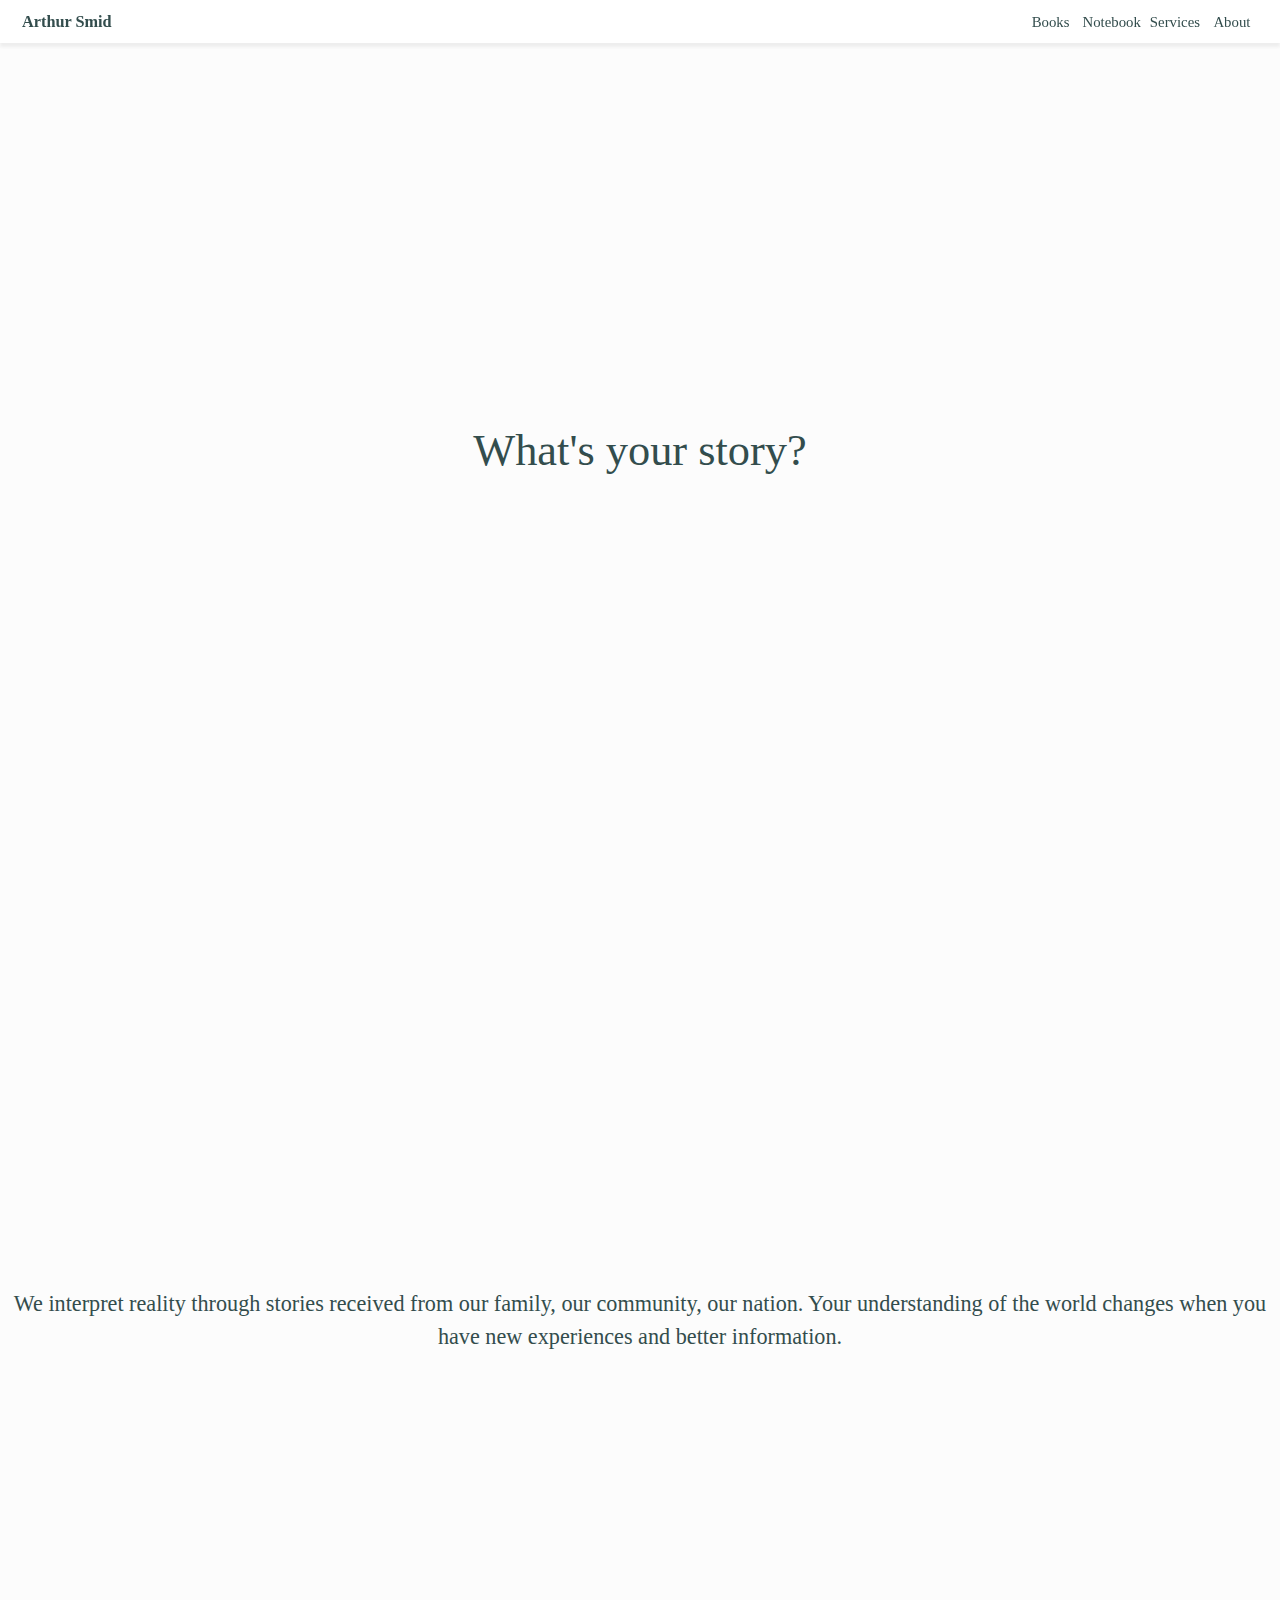
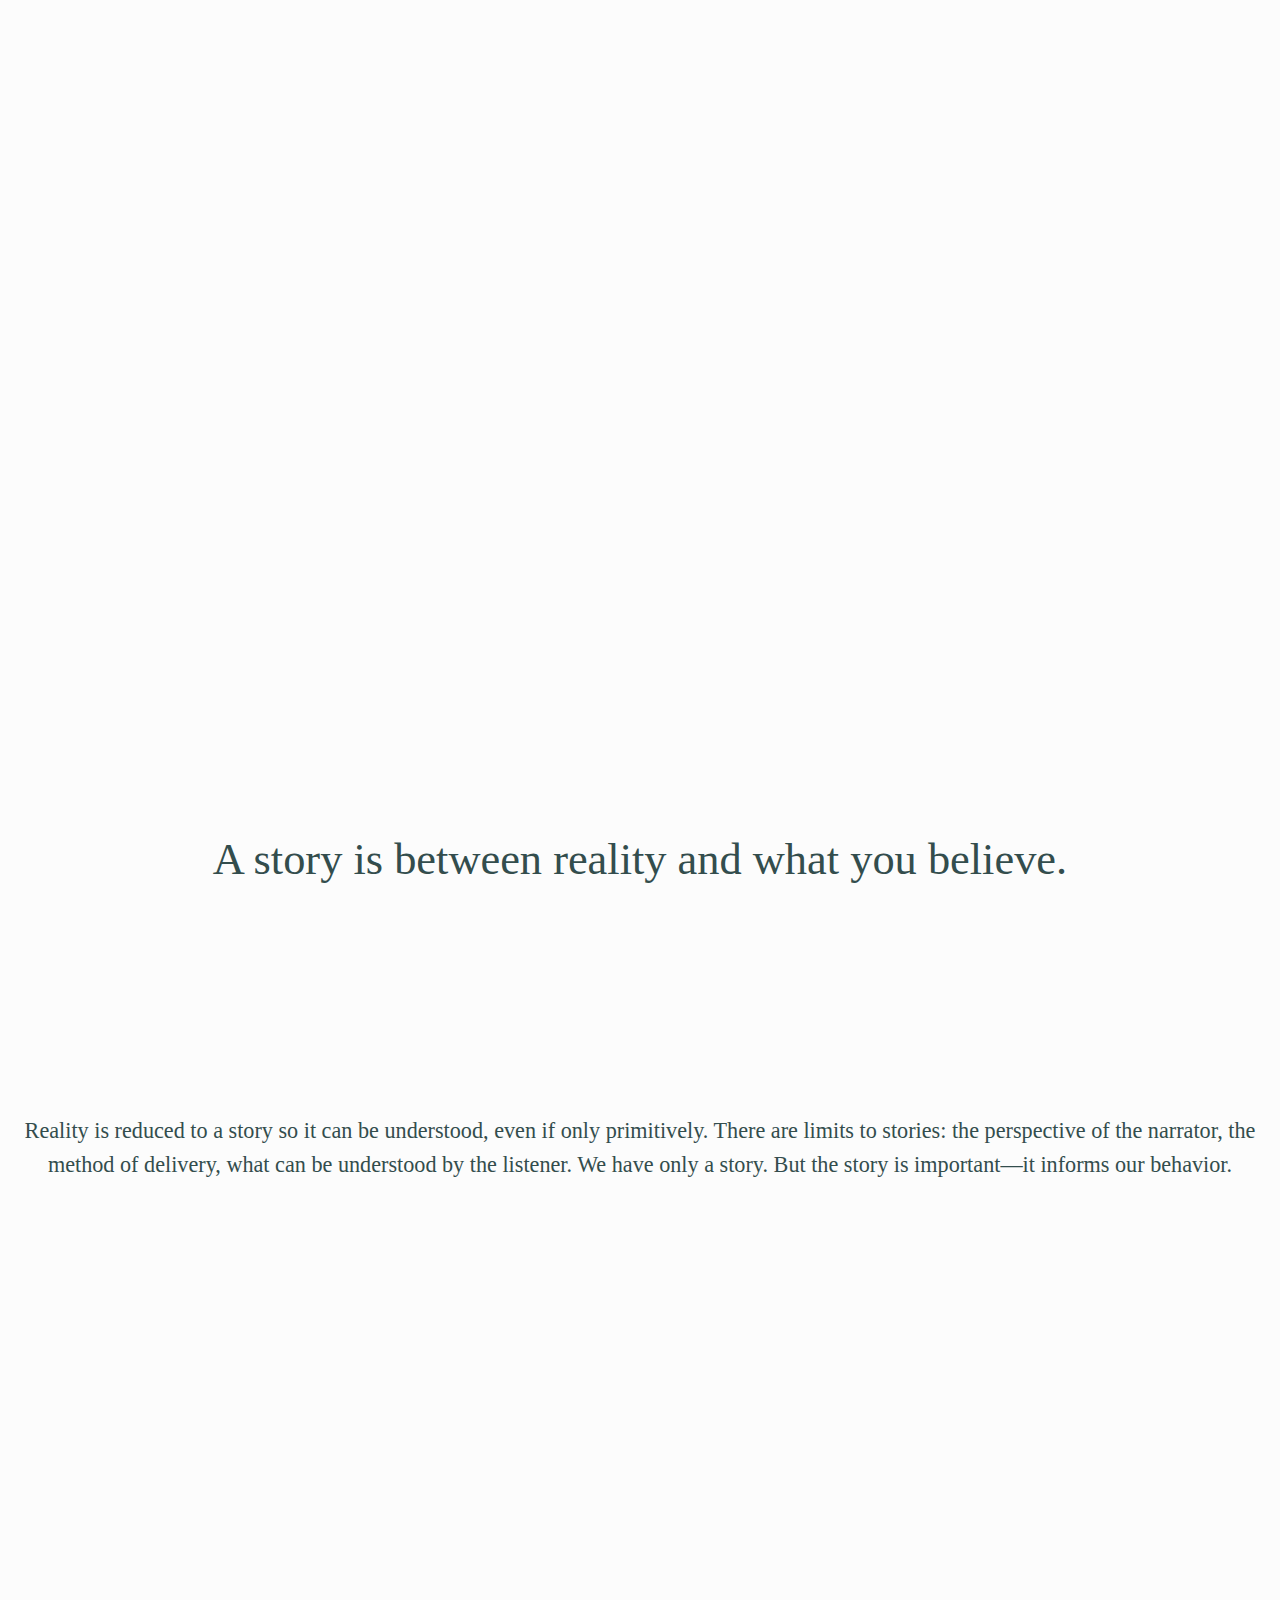
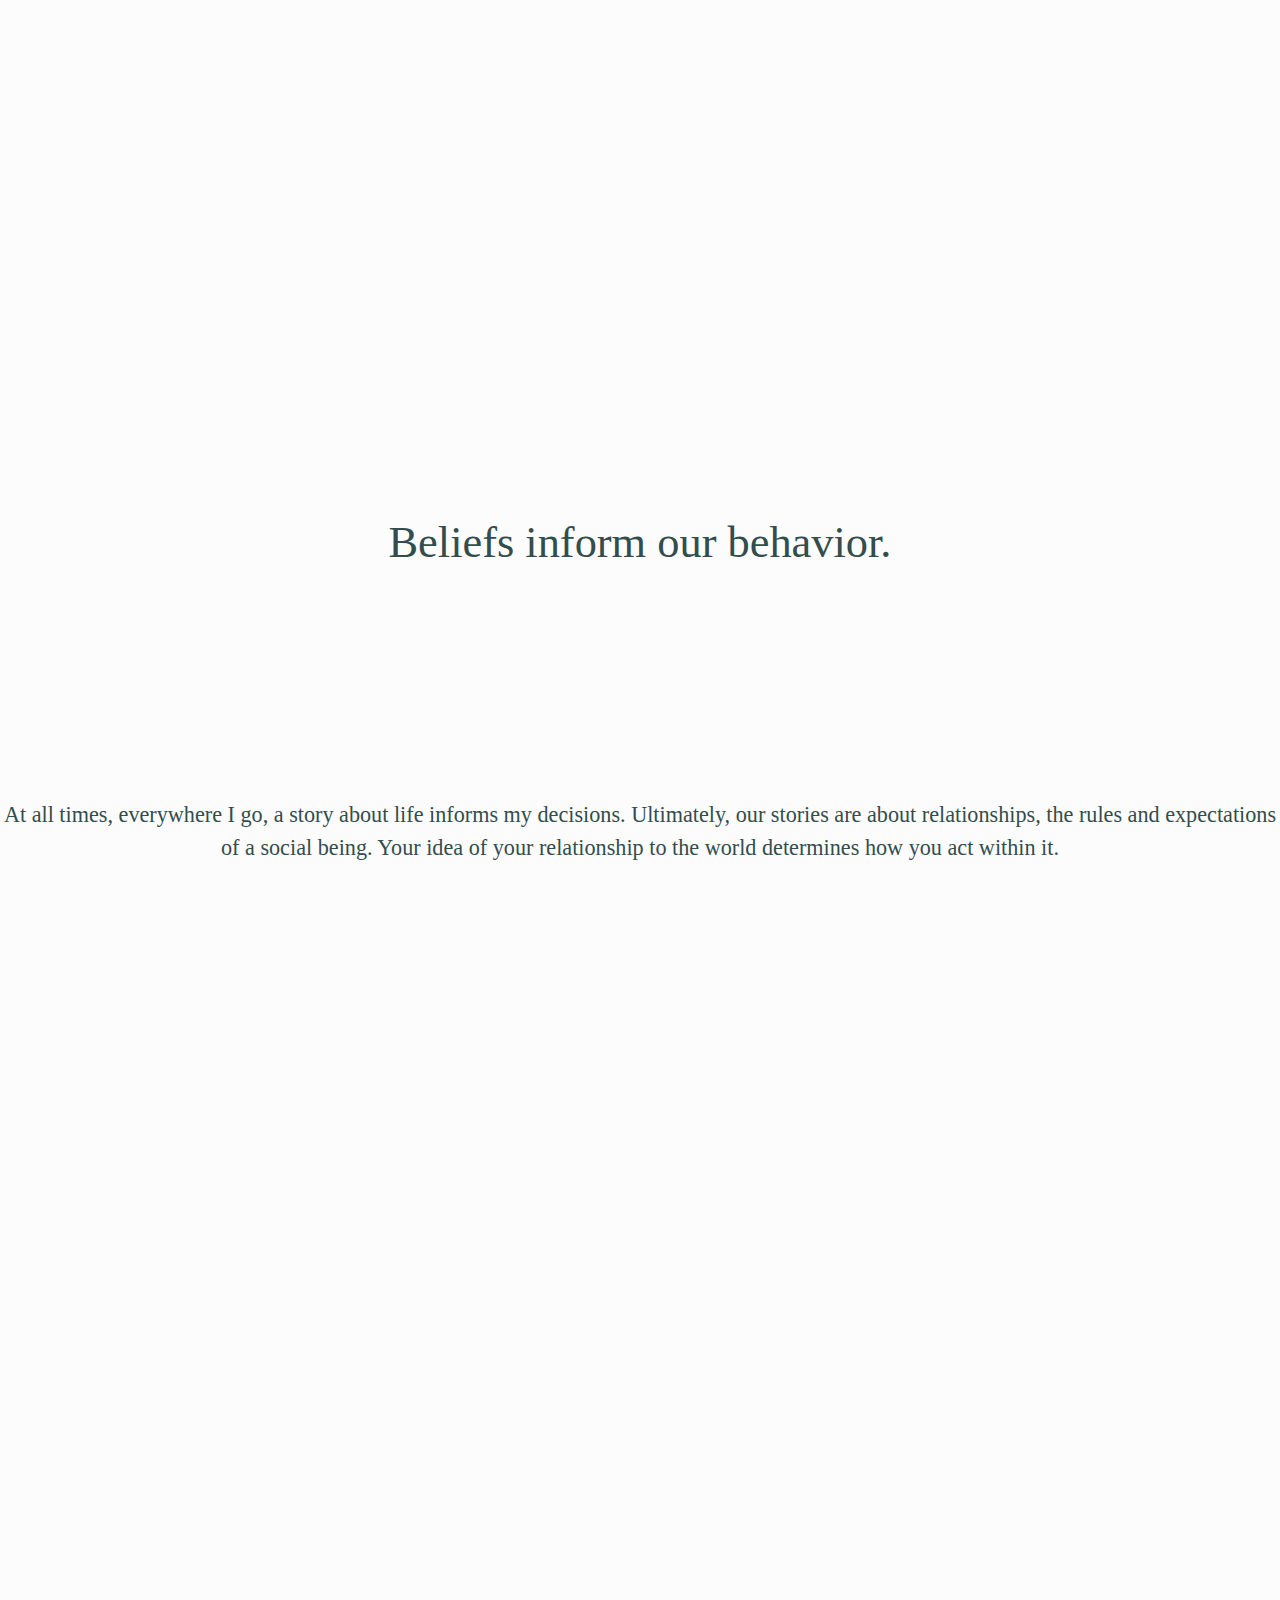
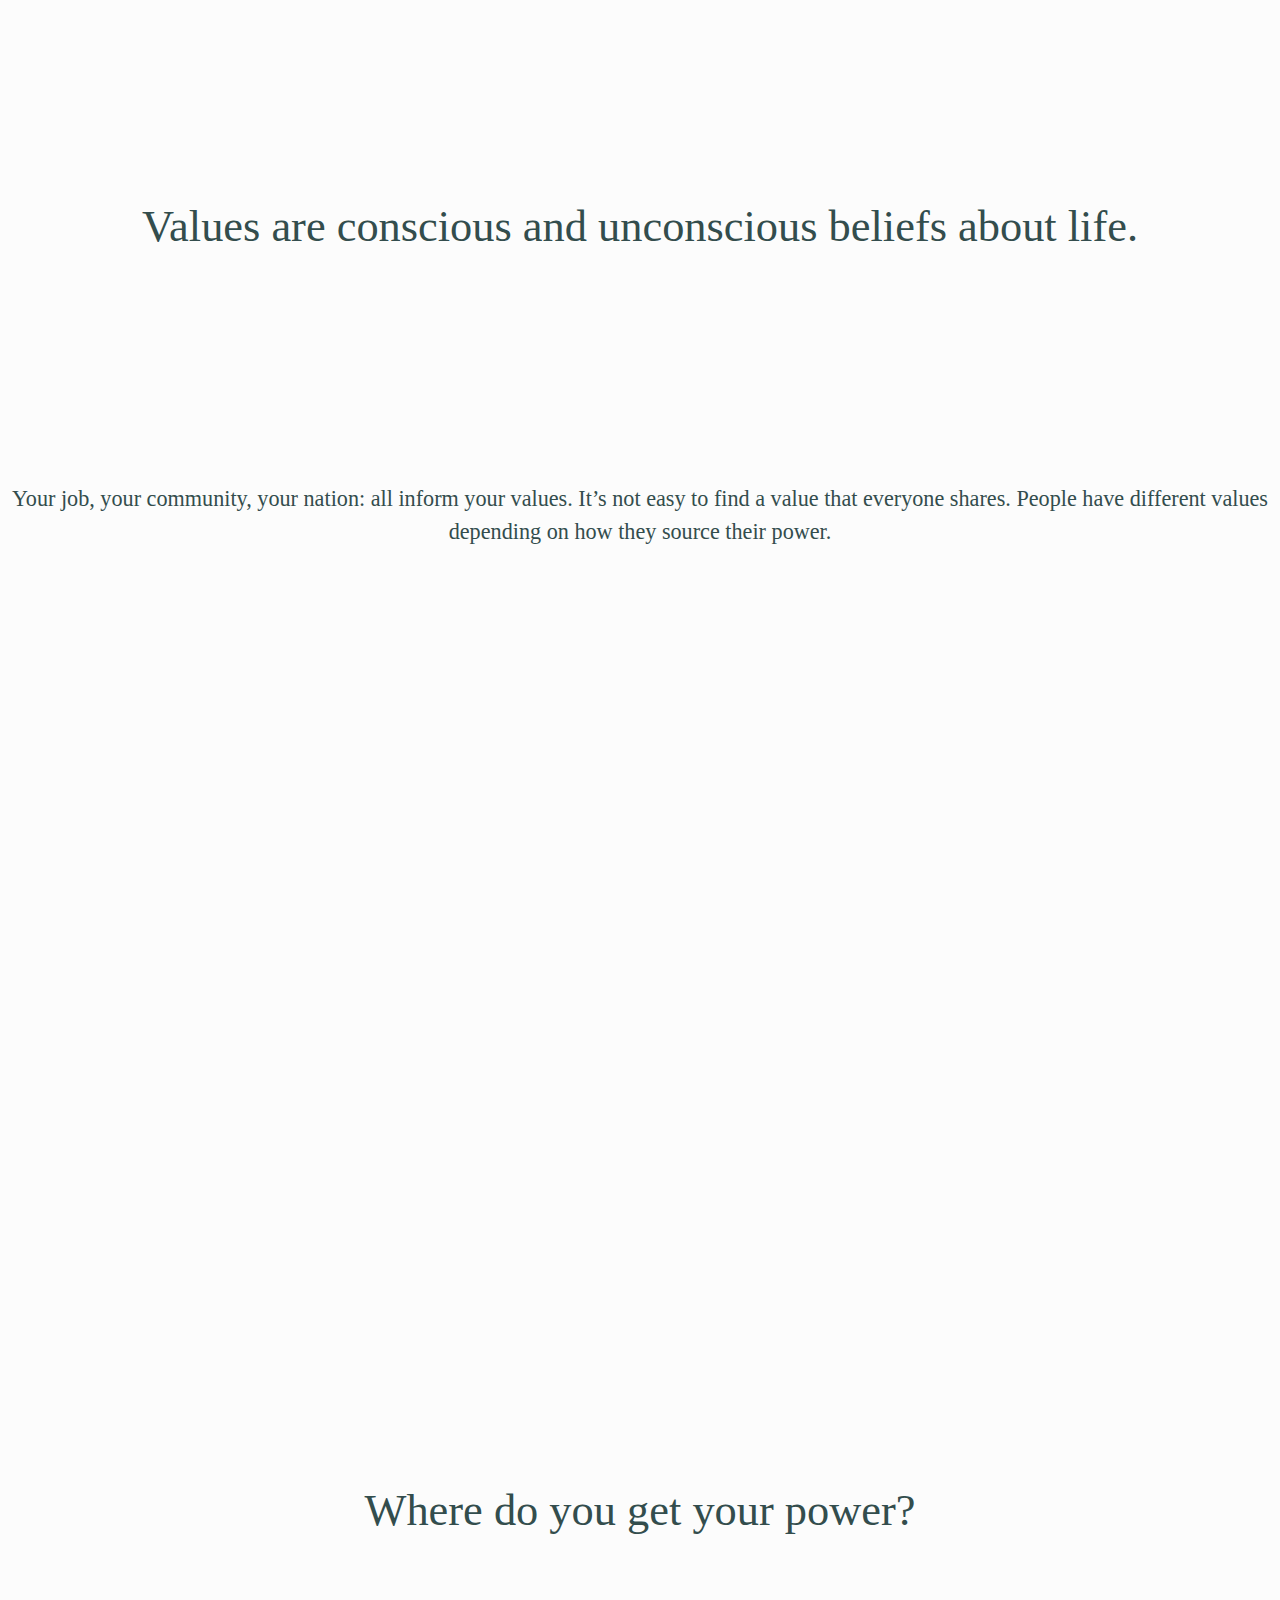
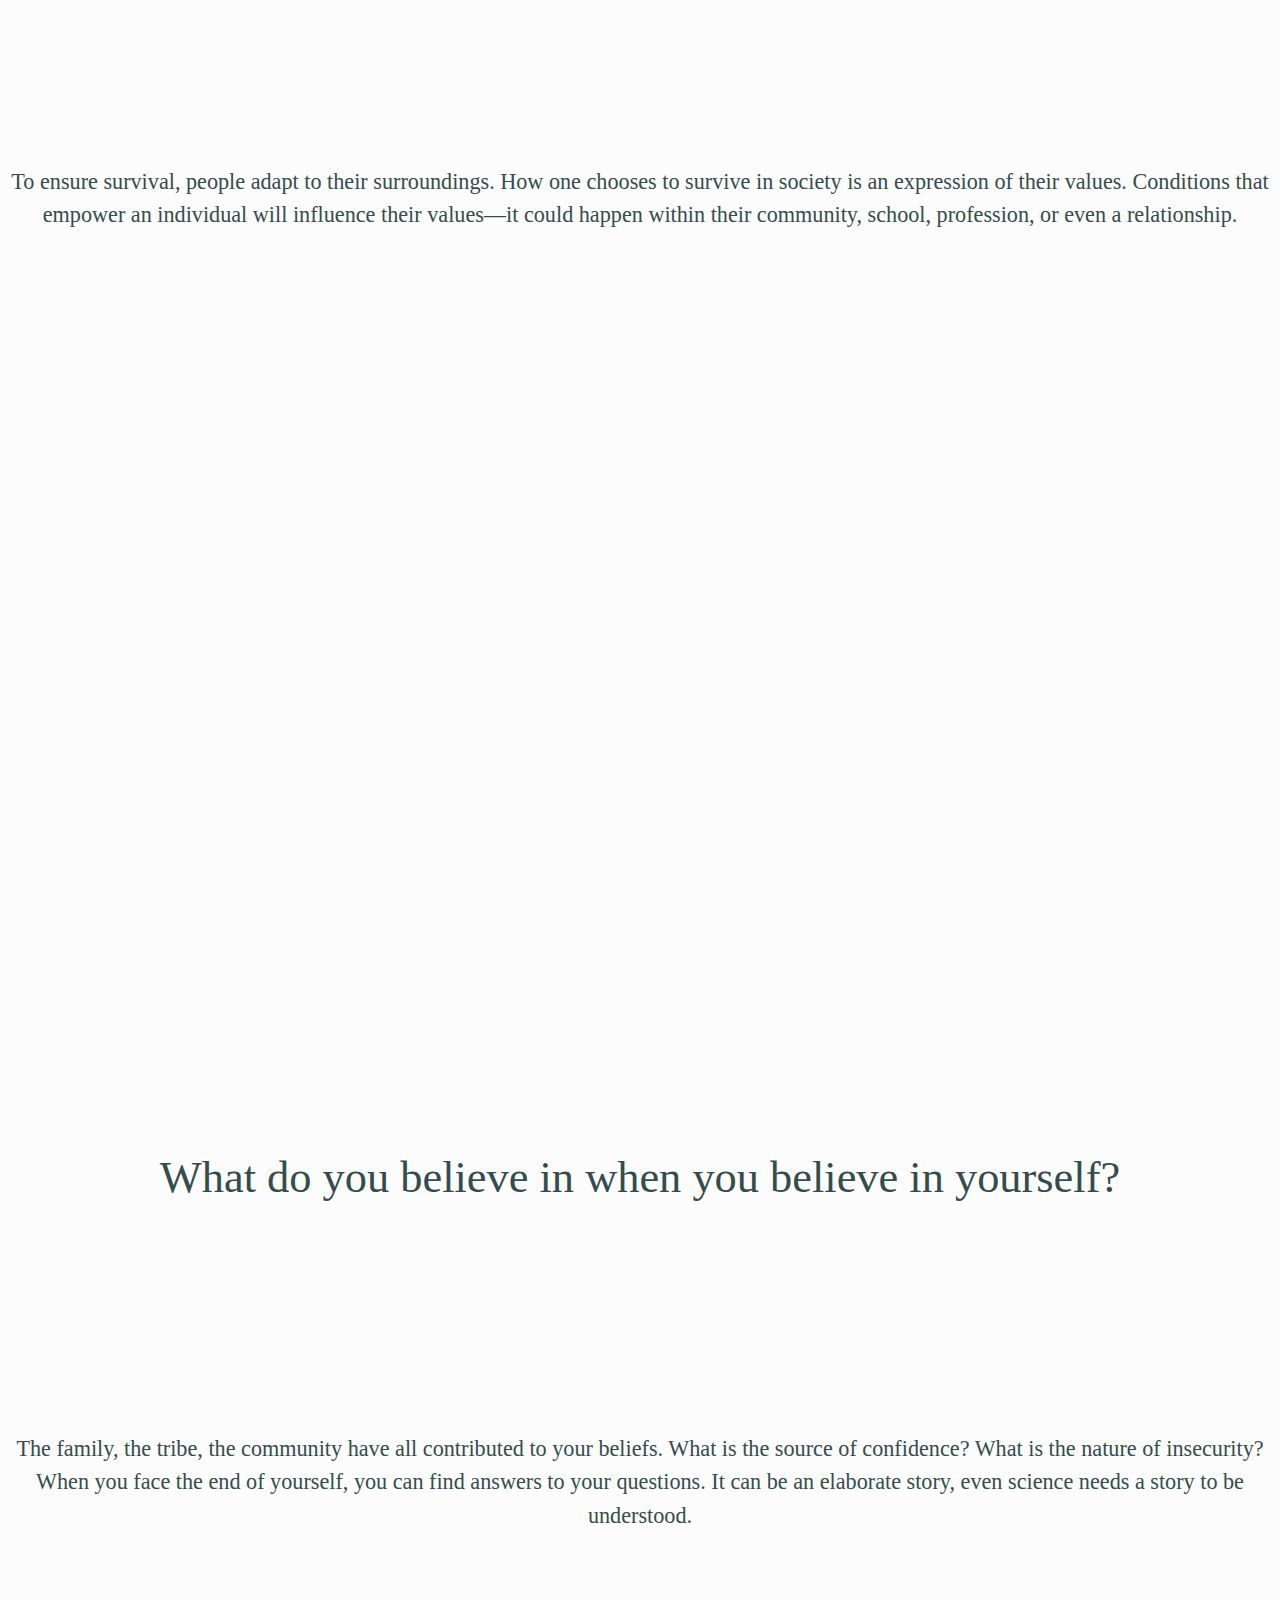
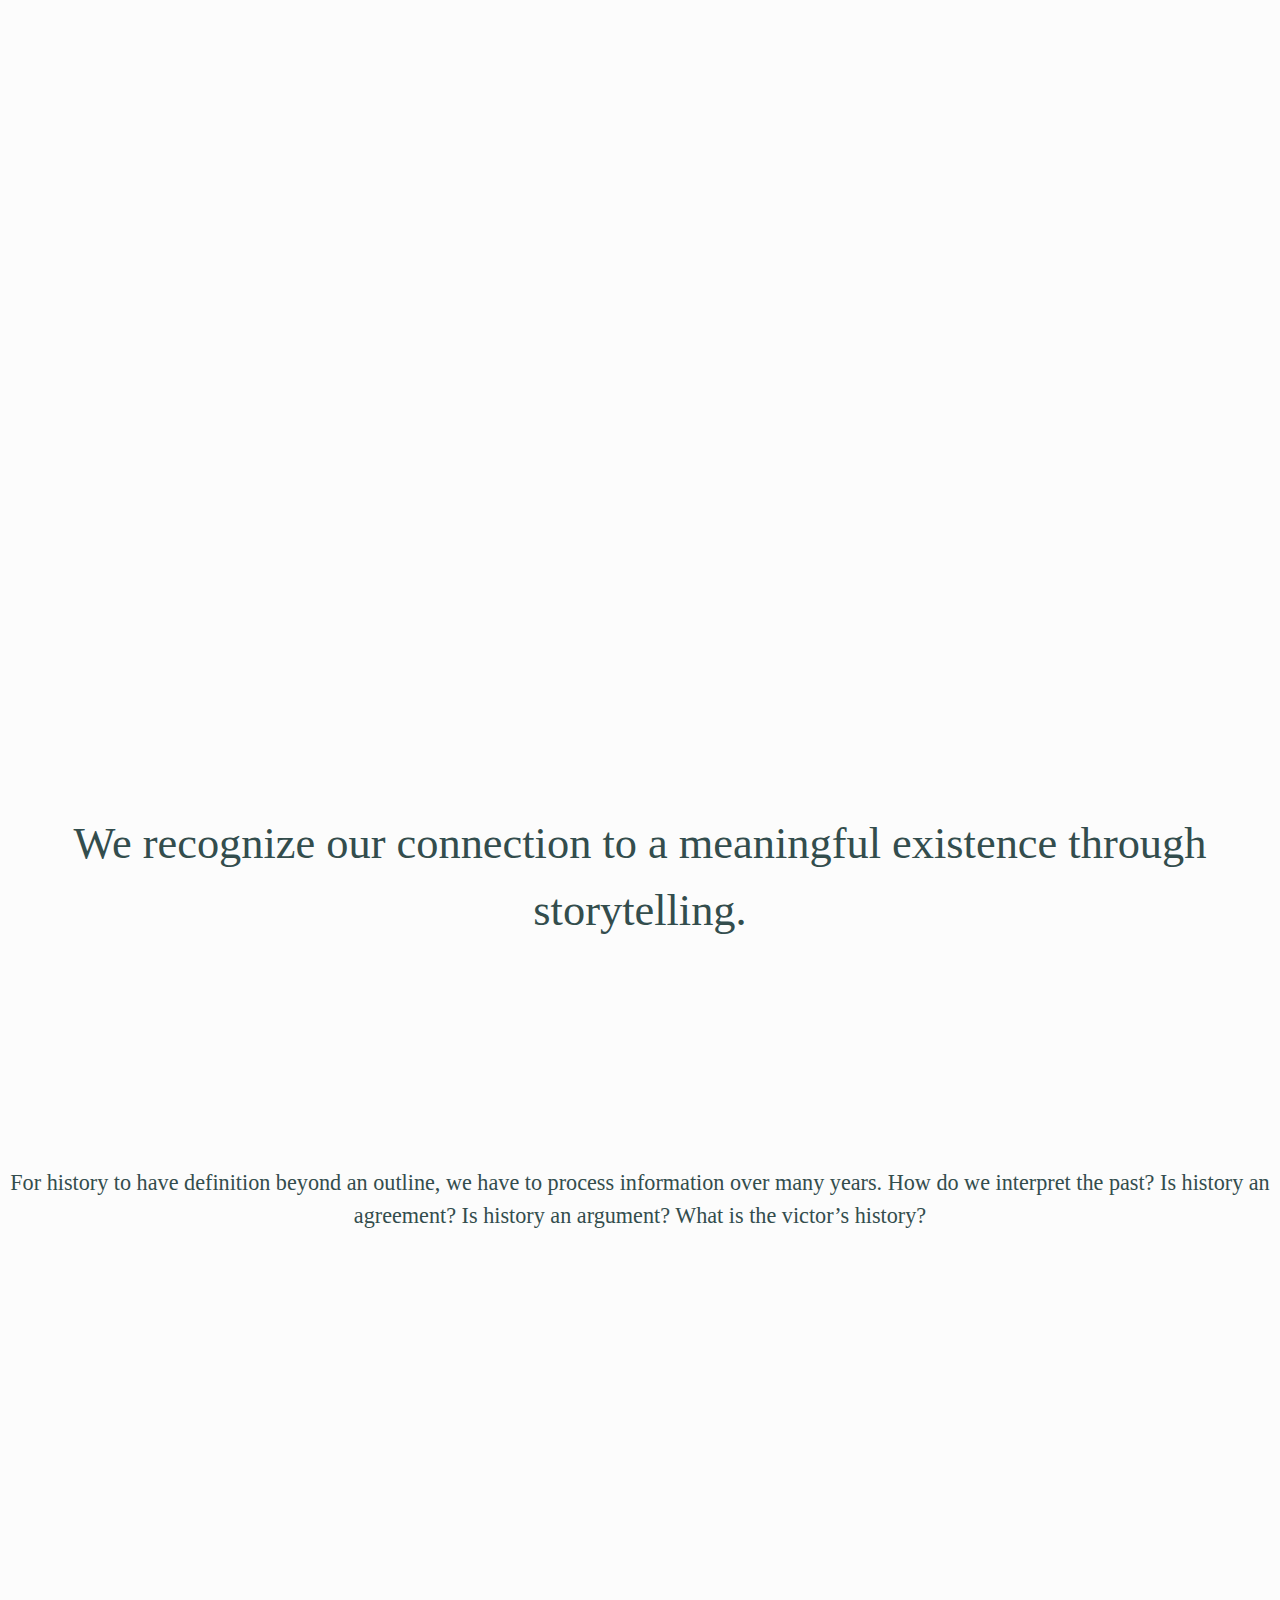
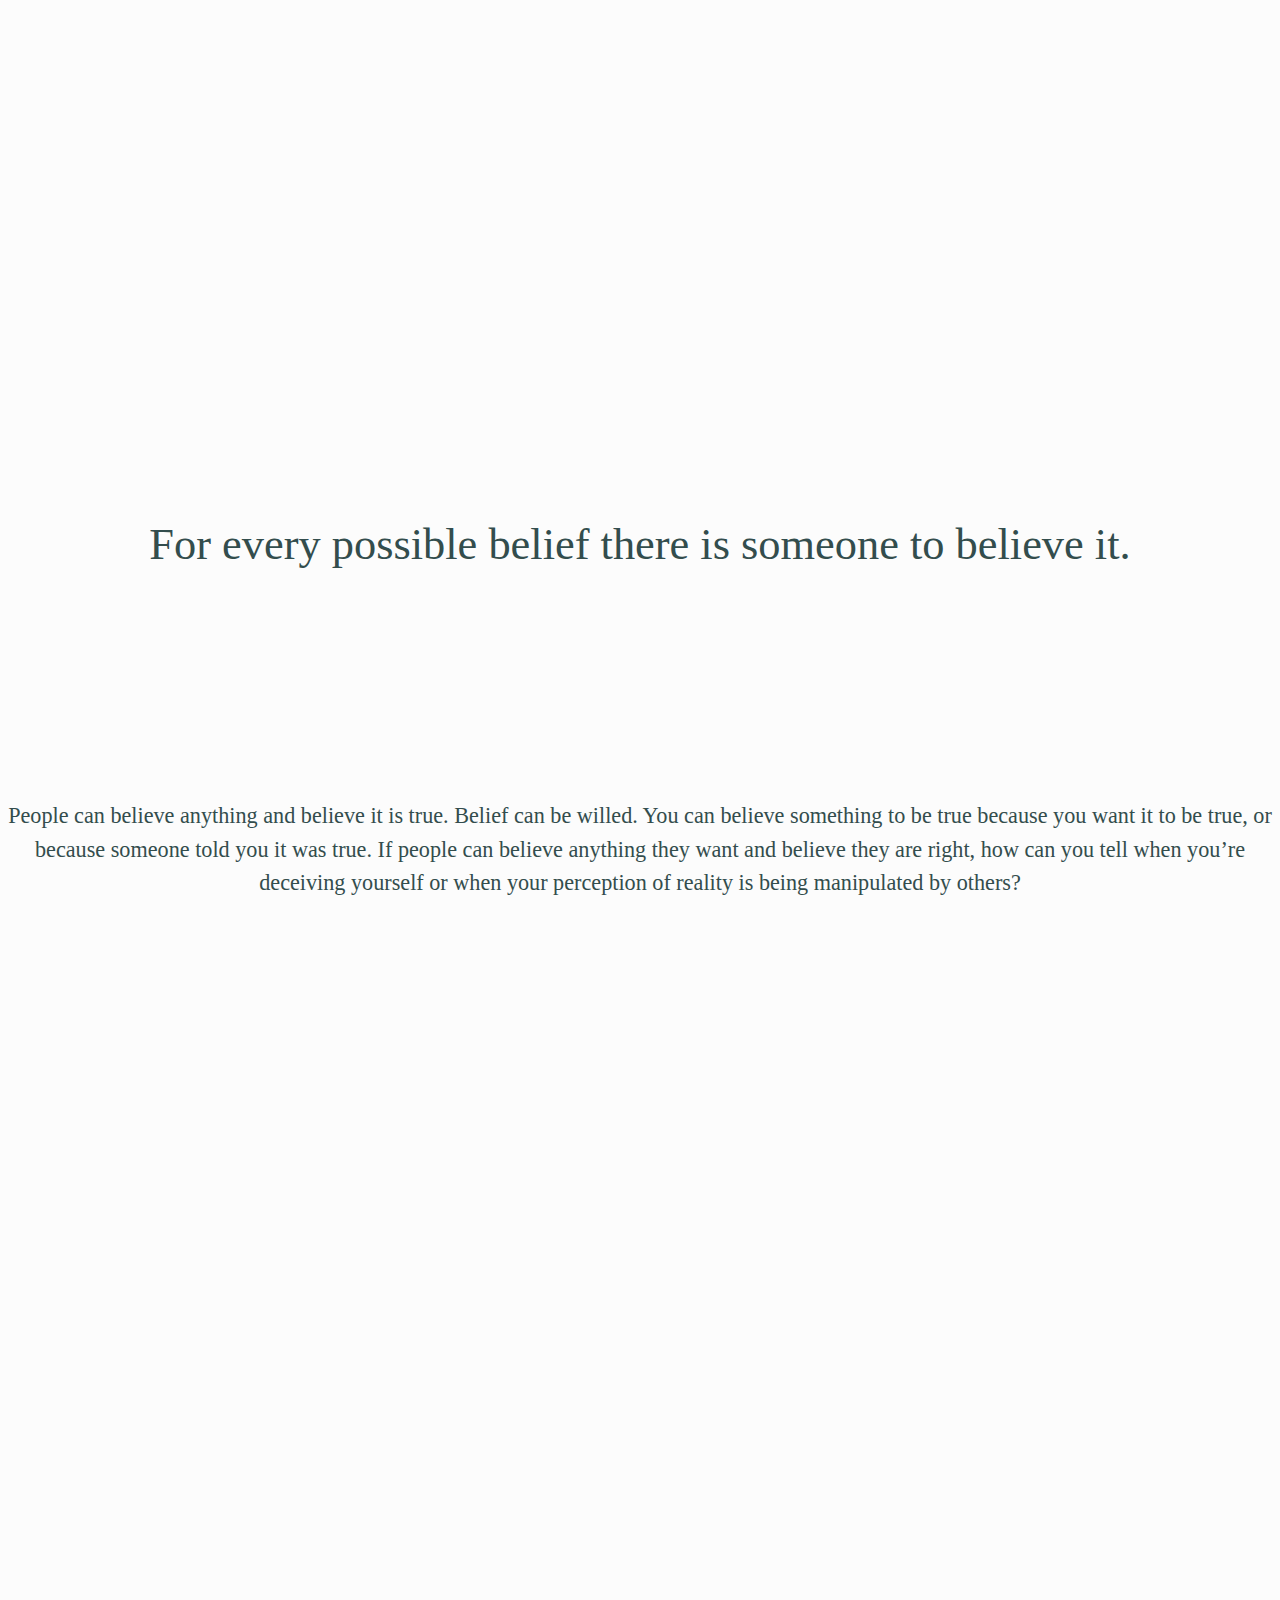
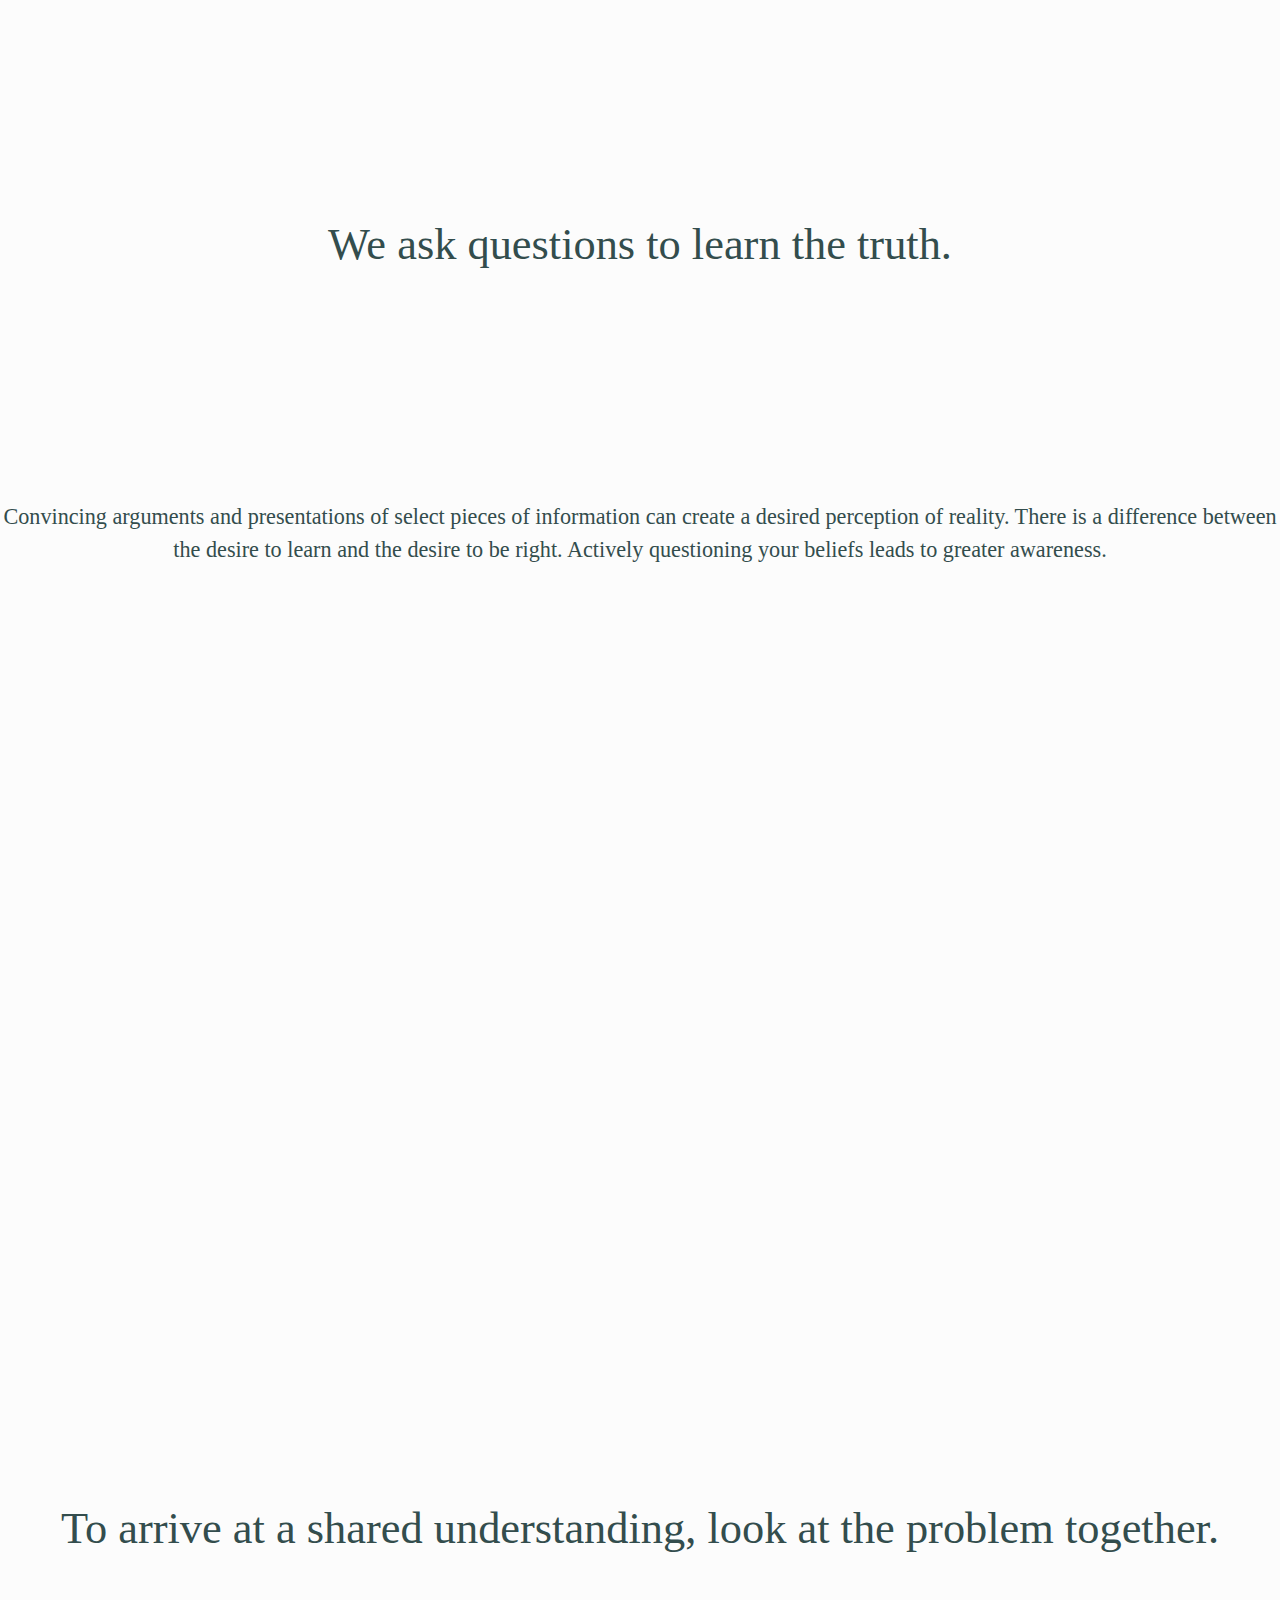
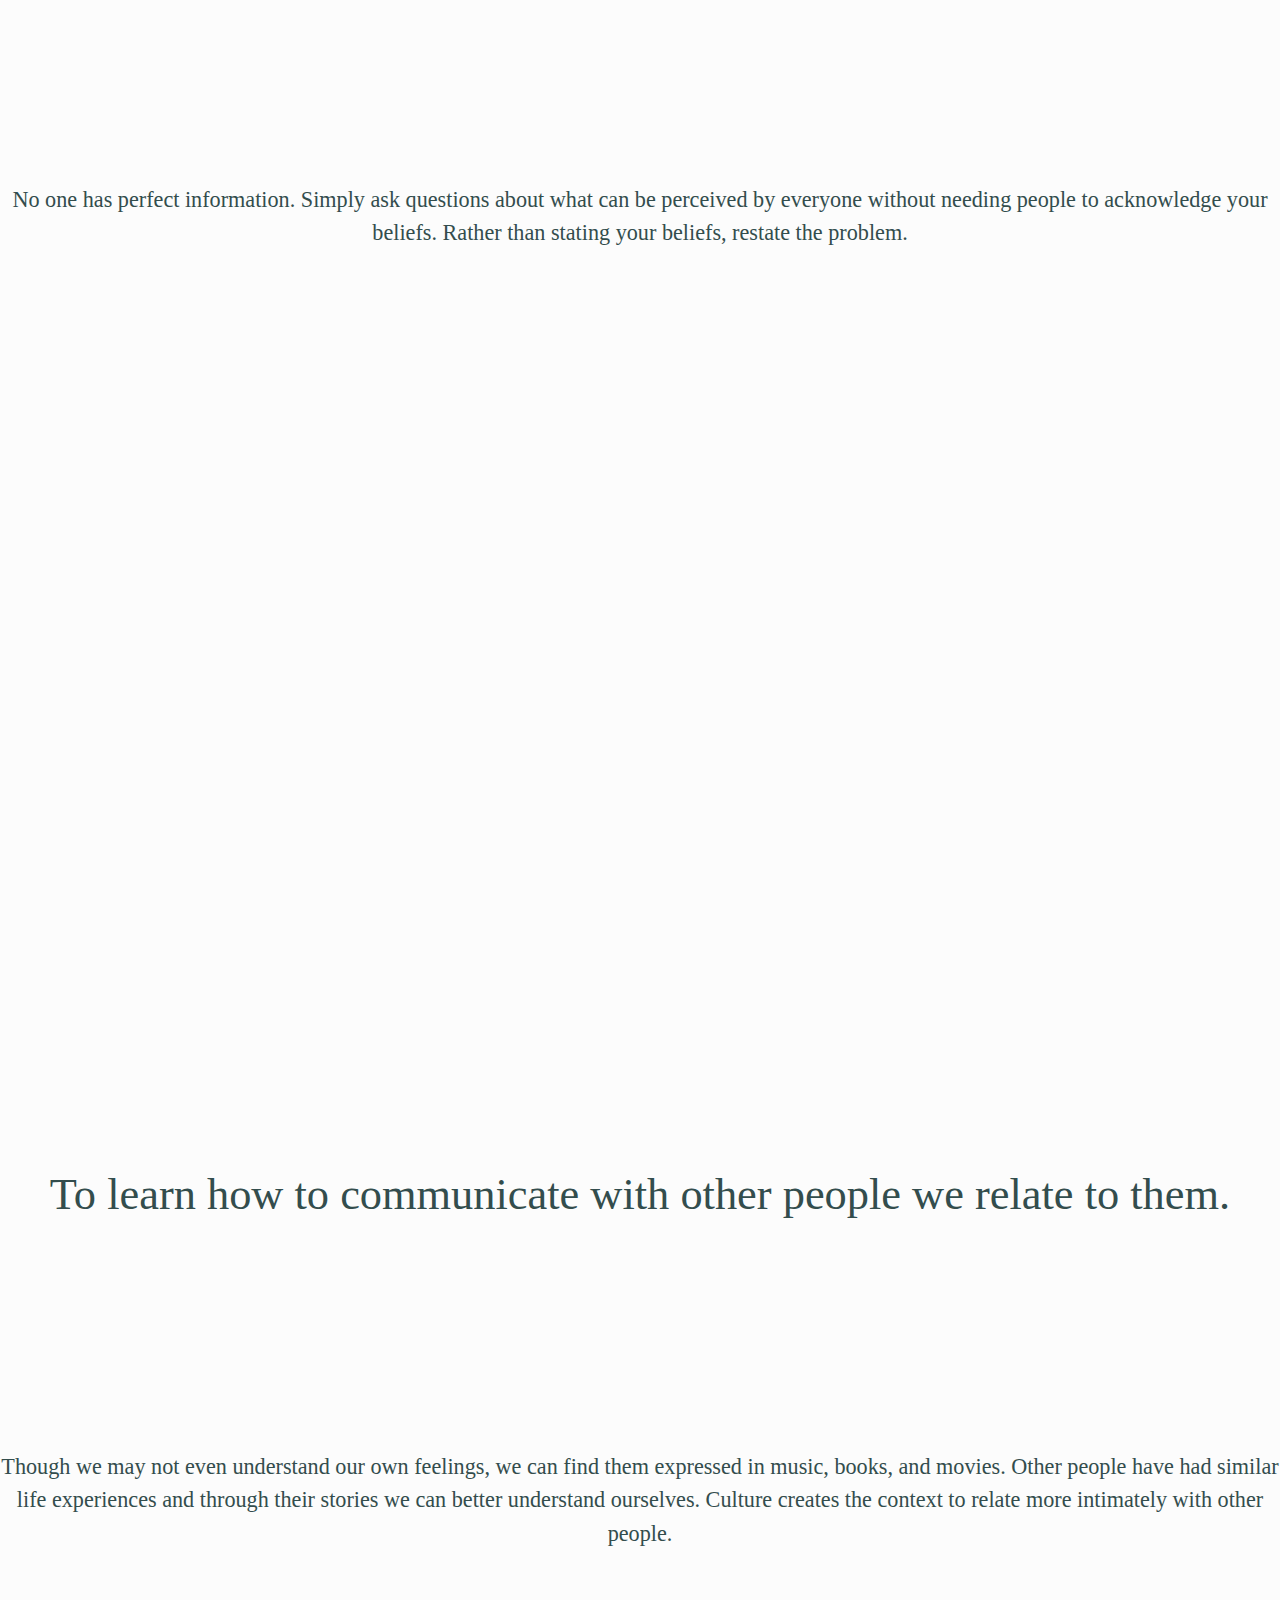
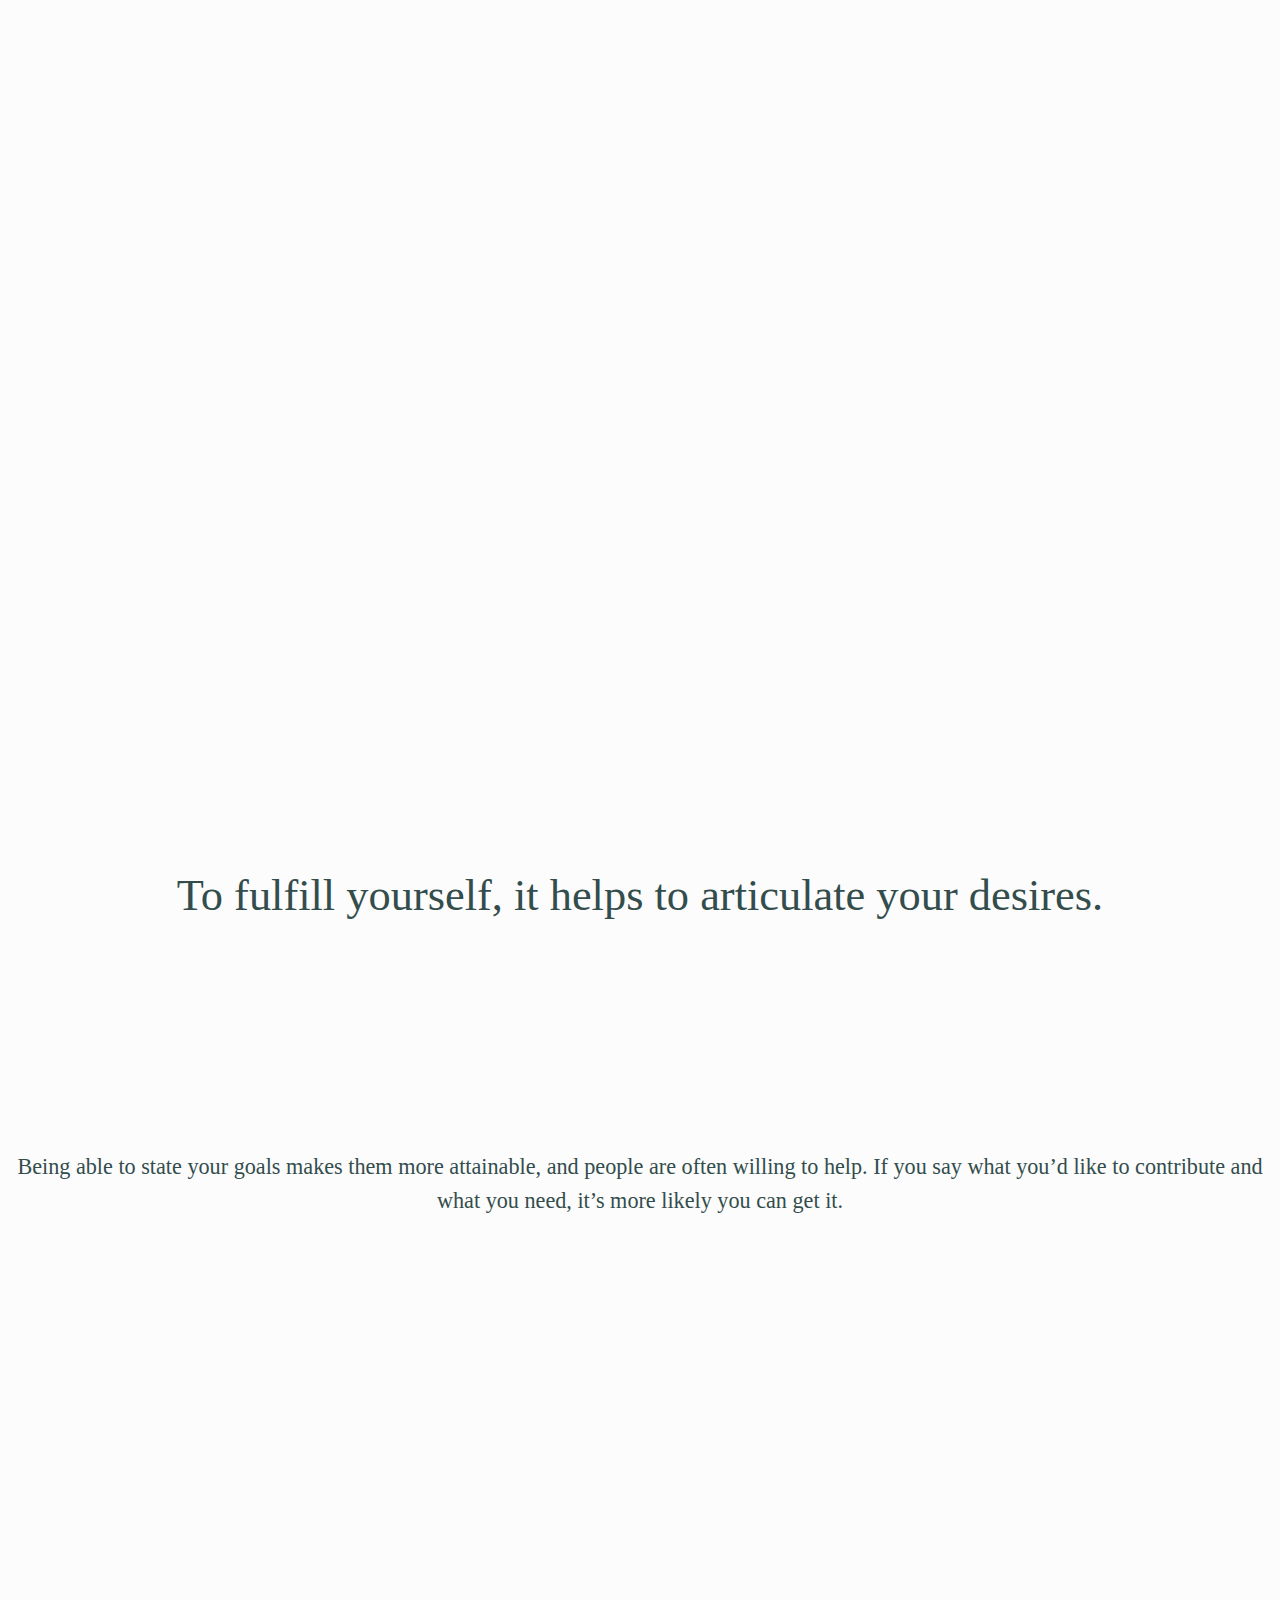
==== arthursmid.com/Index.html @ 49867170 "Add files via upload" ====
<!DOCTYPE html>
<html lang="en-US">
<head>
  <meta charset="utf-8">
  <title>Life in Common</title>
  <!--possible title Arthur Smid, each page would have a title Arthur Smid | Notebook-->
  <meta name="viewport" content="width=device-width, initial-scale=1">
  <meta name="description" content="writer and editor in Portland, Oregon">
  <meta name="keywords" content="novel, fiction, writing, communications, Portland, Oregon">
  <meta name="author" content="Arthur Smid">
  <link rel="stylesheet" type="text/css" href="reset.css">
  <link rel="stylesheet" type="text/css" href="smid.css">
</head>
<body>
  <header>
    <h1>Arthur Smid</h1>
    <nav><ul>
      <li><a href="books.html">Books</a></li>
      <li><a href="notebook.html">Notebook</a></li>
      <li><a href="services.html">Services</a></li>
      <li><a href="about.html">About</a></li>
    </ul>
    </nav>
  </header>
<div>
<div class="centered-text">
  <h2>What's your story?</h2>
</div>
<div class="centered-text">
  <p>We interpret reality through stories received from our family, our community, our nation. Your understanding of the world changes when you have new experiences and better information.</p>
</div>
<div class="centered-text">
  <h2>A story is between reality and what you believe.</h2>
  <p>Reality is reduced to a story so it can be understood, even if only primitively. There are limits to stories: the perspective of the narrator, the method of delivery, what can be understood by the listener. We have only a story. But the story is important—it informs our behavior.</p>
</div>
<div class="centered-text">
  <h2>Beliefs inform our behavior.</h2>
  <p>At all times, everywhere I go, a story about life informs my decisions. Ultimately, our stories are about relationships, the rules and expectations of a social being. Your idea of your relationship to the world determines how you act within it.</p>
</div>
<div class="centered-text">
  <h2>Values are conscious and unconscious beliefs about life.</h2>
  <p>Your job, your community, your nation: all inform your values. It’s not easy to find a value that everyone shares. People have different values depending on how they source their power.</p>
</div>
<div class="centered-text">
  <h2>Where do you get your power?</h2>
  <p>To ensure survival, people adapt to their surroundings. How one chooses to survive in society is an expression of their values. Conditions that empower an individual will influence their values—it could happen within their community, school, profession, or even a relationship.</p>
</div>
<div class="centered-text">
  <h2>What do you believe in when you believe in yourself?</h2>
  <p>The family, the tribe, the community have all contributed to your beliefs. What is the source of confidence? What is the nature of insecurity? When you face the end of yourself, you can find answers to your questions. It can be an elaborate story, even science needs a story to be understood.</p>
</div>
<div class="centered-text">
  <h2>We recognize our connection to a meaningful existence through storytelling.</h2>
  <p>For history to have definition beyond an outline, we have to process information over many years. How do we interpret the past? Is history an agreement? Is history an argument? What is the victor’s history?</p>
</div>
<div class="centered-text">
  <h2>For every possible belief there is someone to believe it.</h2>
  <p>People can believe anything and believe it is true. Belief can be willed. You can believe something to be true because you want it to be true, or because someone told you it was true. If people can believe anything they want and believe they are right, how can you tell when you’re deceiving yourself or when your perception of reality is being manipulated by others?</p>
</div>
<div class="centered-text">
  <h2>We ask questions to learn the truth.</h2>
  <p>Convincing arguments and presentations of select pieces of information can create a desired perception of reality. There is a difference between the desire to learn and the desire to be right. Actively questioning your beliefs leads to greater awareness.</p>
</div>
<div class="centered-text">
  <h2>To arrive at a shared understanding, look at the problem together.</h2>
  <p>No one has perfect information. Simply ask questions about what can be perceived by everyone without needing people to acknowledge your beliefs. Rather than stating your beliefs, restate the problem.</p>
</div>
<div class="centered-text">
  <h2>To learn how to communicate with other people we relate to them.</h2>
  <p>Though we may not even understand our own feelings, we can find them expressed in music, books, and movies. Other people have had similar life experiences and through their stories we can better understand ourselves. Culture creates the context to relate more intimately with other people.</p>
</div>
<div class="centered-text">
  <h2>To fulfill yourself, it helps to articulate your desires.</h2>
  <p>Being able to state your goals makes them more attainable, and people are often willing to help. If you say what you’d like to contribute and what you need, it’s more likely you can get it.</p>
</div>
<div class="centered-text">
  <h2>Self-expression is the key to personal growth.</h2>
  <p>By giving yourself permission to fully express yourself, you can learn from whatever happens. It’s okay to be imperfect because you’re always learning.</p>
</div>
<div class="centered-text">
  <h2>Dialogue is an art.</h2>
  <p>The structure of your speech matters as much as the content. You are responsible. By changing your tone of voice and body language, you could say the same thing and express something different. The desire to be understood improves the clarity of expression.</p>
</div>
<div class="centered-text">
  <h2>The message depends upon its delivery.</h2>
  <p>Two people could say exactly the same thing but one could be believed and the other disbelieved depending on their social status. Who’s saying it, the method of delivery, and institutional supports all determine how we value what we hear from others. It is not the message that matters, but the people that give it value.</p>
</div>
<div class="centered-text">
  <h2>Correct speech and behavior exist as ideals.</h2>
  <p>We may do the right thing, or say the right thing, but these are ideals created by society. What would be accepted by one group could be inappropriate with a different group of people.</p>
</div>
<div class="centered-text">
  <h2>Ideal behavior is expressed by individuals.</h2>
  <p>We learn from examples set by others. Action is the model. By acting on the ideal, you can embody the ideal.</p>
</div>
<div class="centered-text">
  <h2>Your choice of heroes can be telling.</h2>
  <p>You may not be able to articulate your values, but the image of your hero symbolizes them and you grasp the symbol. The symbol can be held throughout the culture, or it can be personal. It can be a loved one. Your cultural heroes represent what you value.</p>
</div>
<div class="centered-text">
  <h2>Your role model represents values.</h2>
  <p>People have role models to adapt whatever advantageous behavior they display. We can imitate our peers or look to heroes. Ideally, the people in your daily life can provide guidance.</p>
</div>
<div class="centered-text">
  <h2>We test ourselves by accepting others.</h2>
  <p>It’s disconcerting to accommodate people who negate your reality. If they actively challenge your beliefs, this can feel like a physical threat. We believe for a reason; we believe to survive.</p>
</div>
<div class="centered-text">
  <h2>Accepting other people is easier when you see beyond socially constructed identity.</h2>
  <p>We have ideas about reality, but it’s not possible to know everything. We use symbols, stories, and ideas to understand the world. It’s valuable to pay attention when the story becomes strange, uncomfortable, and new. Accepting reality is transformative.</p>
</div>
<div class="centered-text">
  <h2>We communicate who we are before saying a word.</h2>
  <p>Your appearance communicates a social class. When people speak they use more than words.</p>
</div>
<div class="centered-text">
  <h2>Love is vulnerable.</h2>
  <p>If I express my thoughts and feelings honestly, I make myself vulnerable. Being honest allows more genuine interaction with others. We define our relationships by how much truth they can tolerate.</p>
</div>
<div class="centered-text">
  <h2>We are social creatures.</h2>
  <p>You are born into a class, race, and culture. Being alone isn’t a favorable condition for survival. You need other people to survive. Your family. Your community. Your friends can help you realize your full potential. You see your higher self in another person and your love nurtures the emergence of the higher self.</p>
</div>

<div class="centered-text">
  <h2></h2>
  <p></p>
</div>
</body>
</html>
---- arthursmid.com/smid.css ----
html {
  height: 100%;
}

body {
  background-color: #FCFCFC;
  font-family: "Helvetica Neue";
  font-size: 0.925em;
  line-height: 1.50;
  height: 100%;
}
header {
  width: 100%;
  color: #334d4d;
  background-color: white;
  position: fixed;
  padding: 5px 15px;
  border-bottom: solid .3em #F5F5F5 hide;
  box-shadow: 0px 4px 3px 0px #eee;
  justify-content: space-between;
}
header h1 {
  font-size: 1.1em;
  font-weight: 700;
  padding: 5px 34px 4px 7px;
  text-align: center;
}
@media (min-width: 767px) {
  header {
    display: flex;
  }
  header h1 {
    text-align: left;
  }
}
nav, ul, li {
  vertical-align: top;
  padding: 2px 9px 0 0;
}
ul {
  display: flex;
}
li {
  flex: 1 0 25%;
  text-align: center;
}
a {
  text-decoration: none;
  color: #334d4d;
}

.centered-text {
  text-align: center;
  width: 100%;
  height: 90vh;
  display: flex;
  flex-direction: column;
  align-items: center;
  justify-content: center;
  margin-bottom: 32em;
}
.centered-text:first-child {
  height: 100vh;
  margin-bottom: 1em;
}
.centered-text h2 {
  font-size: 3em;
  font-weight: 500;
  color: #334d4d;
  font-family: "Helvetica Neue";
  padding: 0 .25em;
  margin-bottom: 5em; /* to change space between heading and statement */
}
.centered-text:first-child h2 {
  margin-bottom: 0;
}
.centered-text p {
  font-size: 1.5em;
  font-weight: 200;
  color: #334d4d;
  font-family: "Helvetica Neue";
}
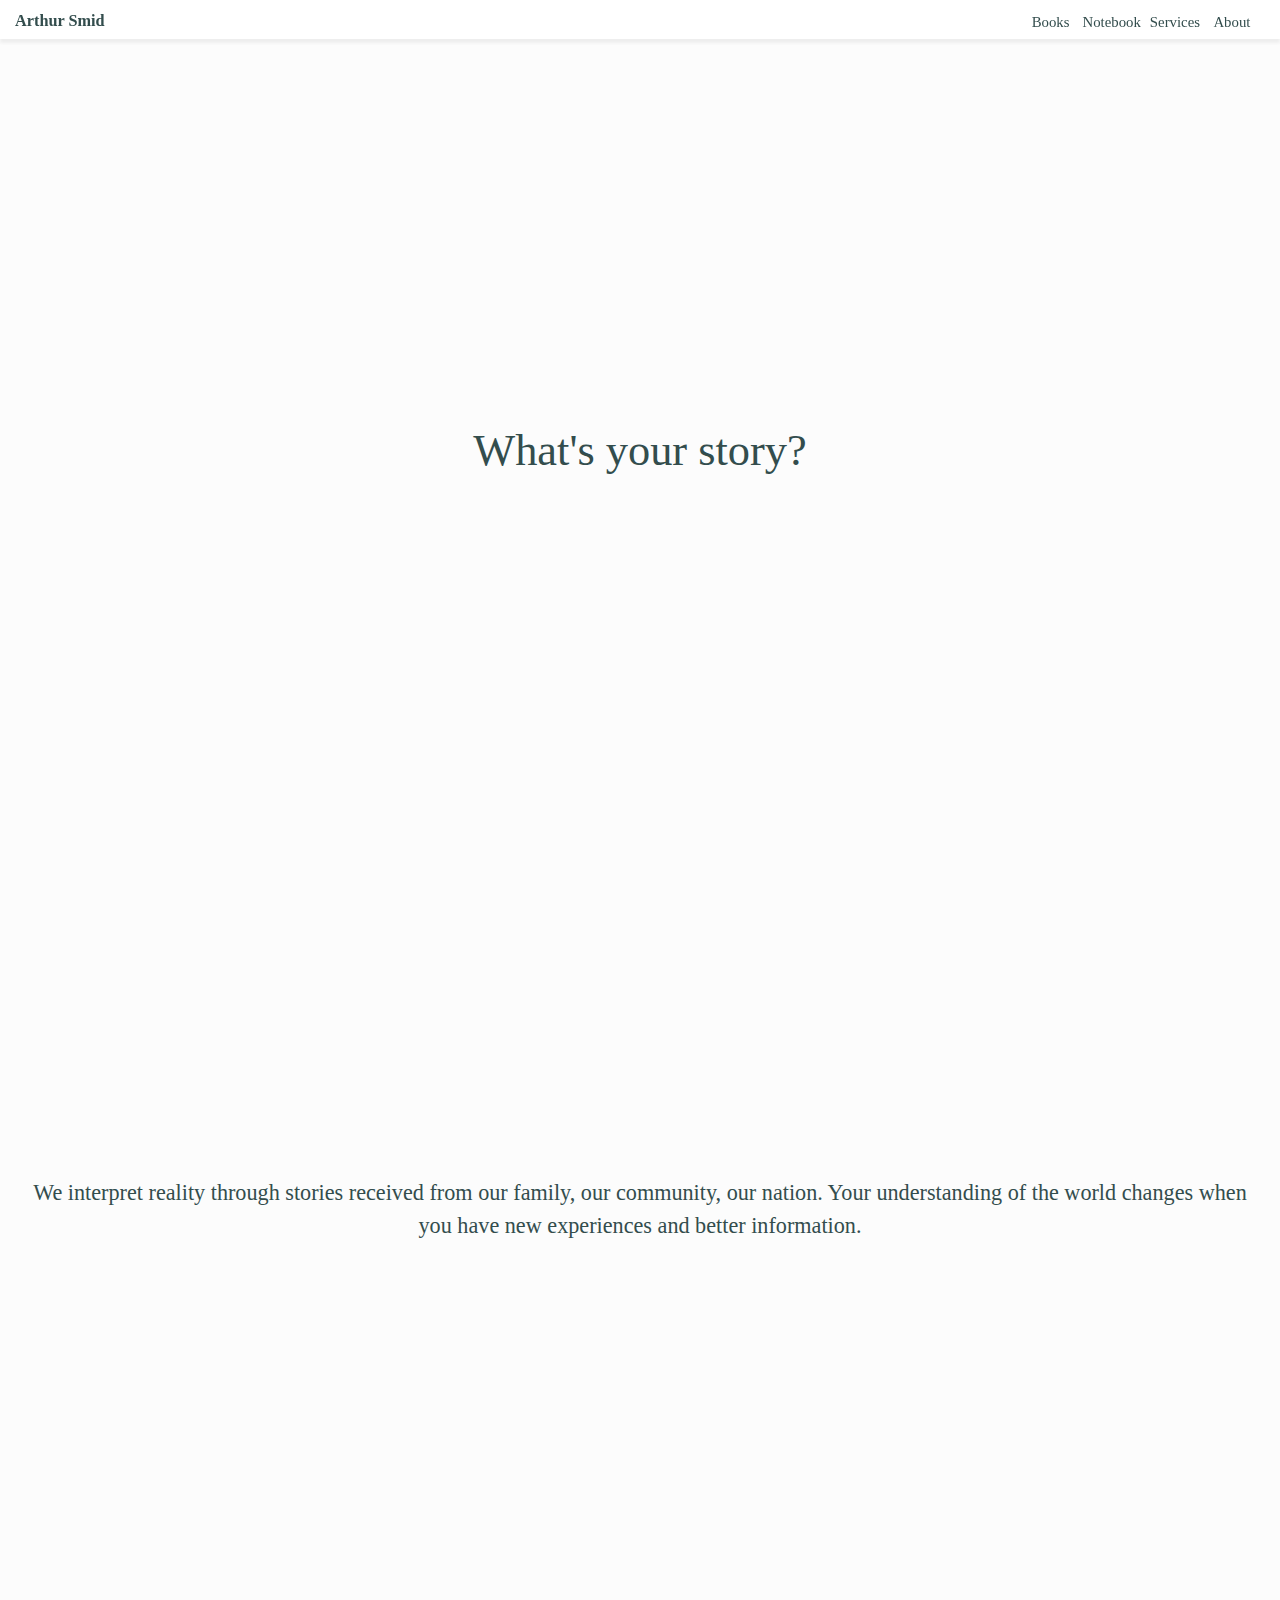
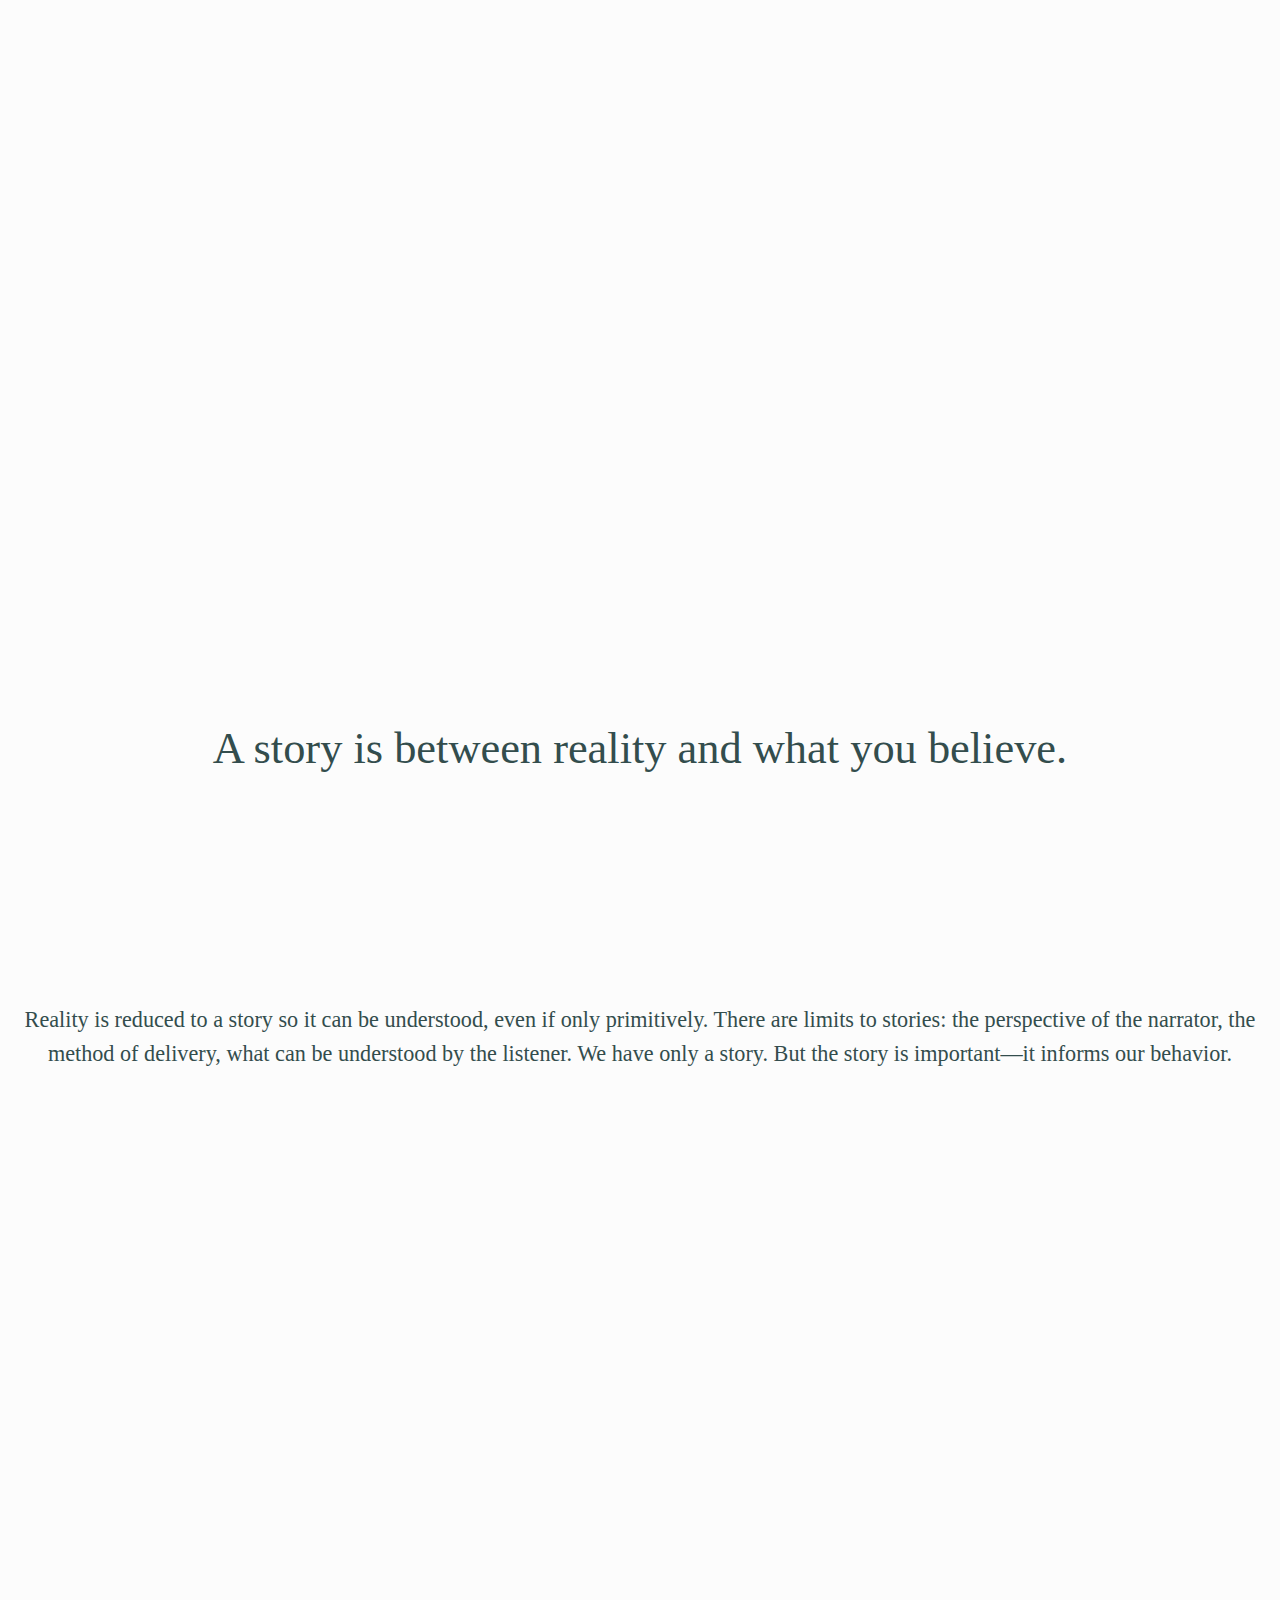
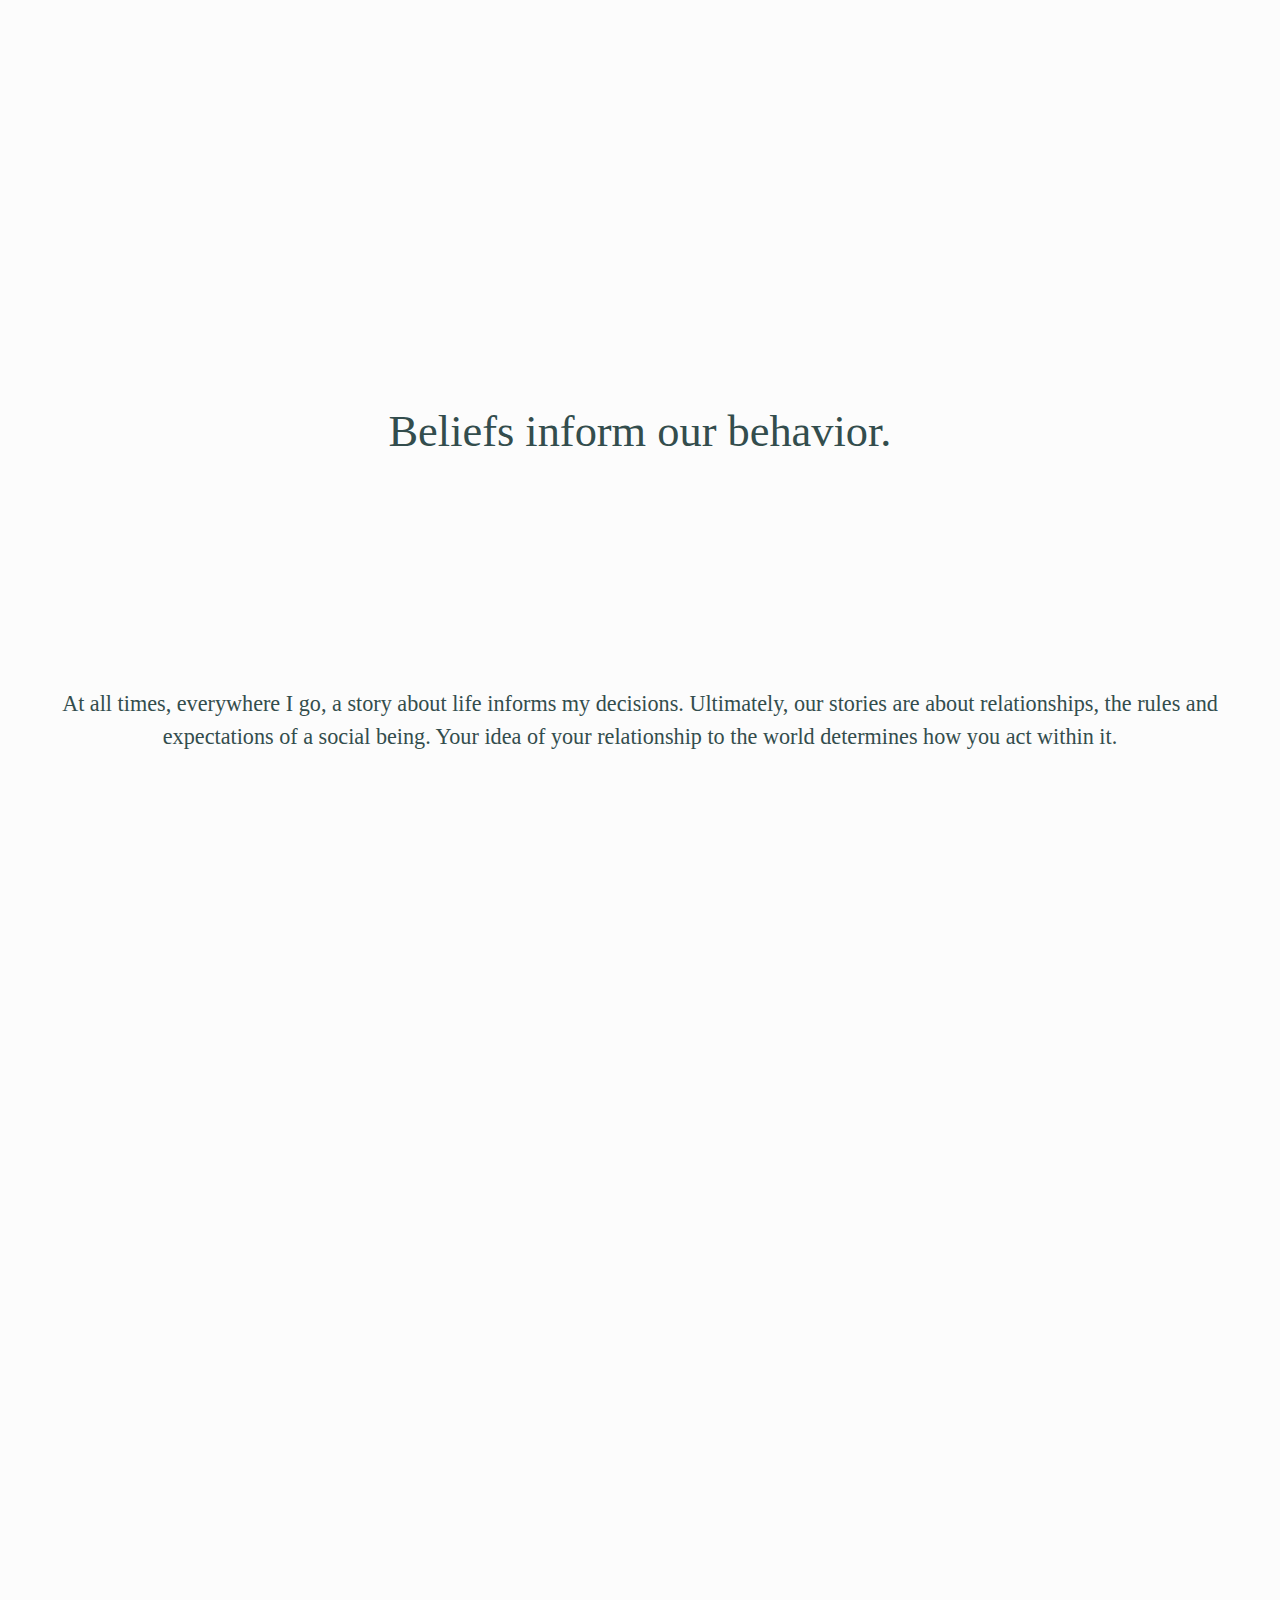
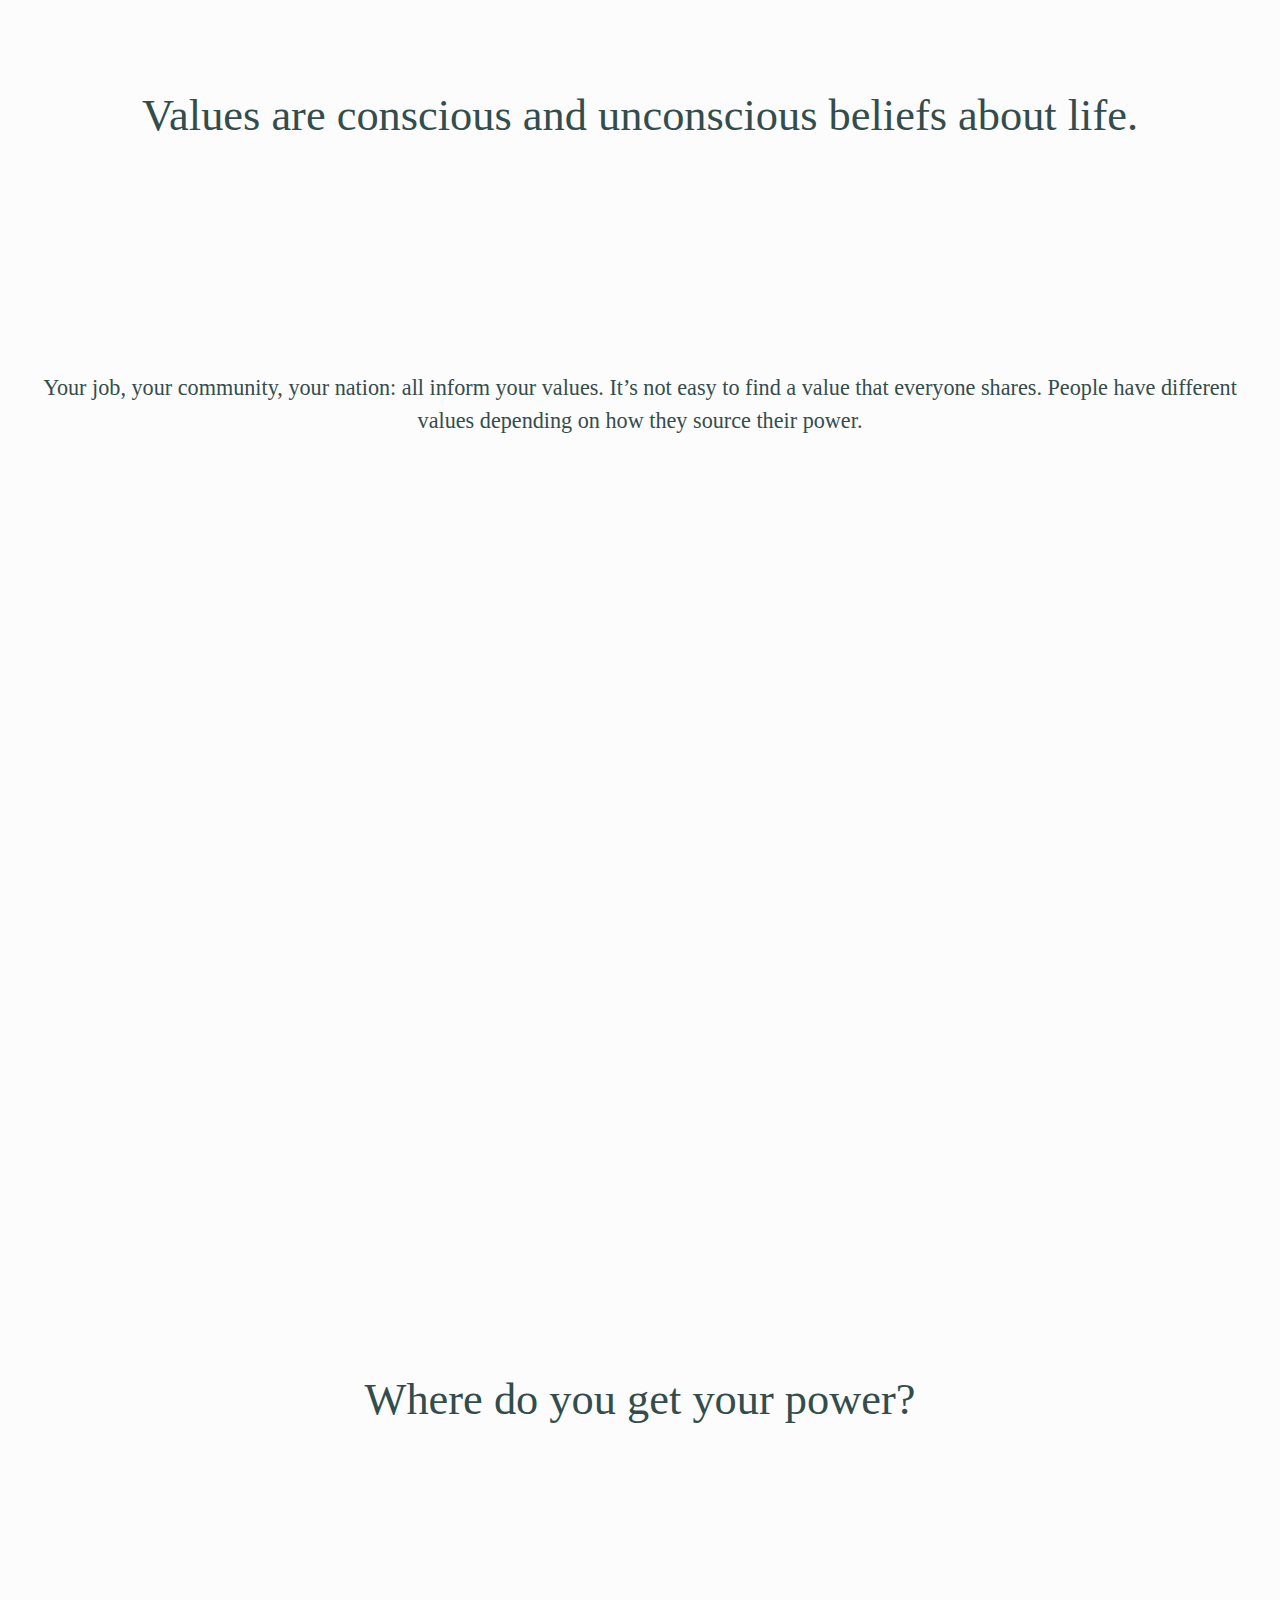
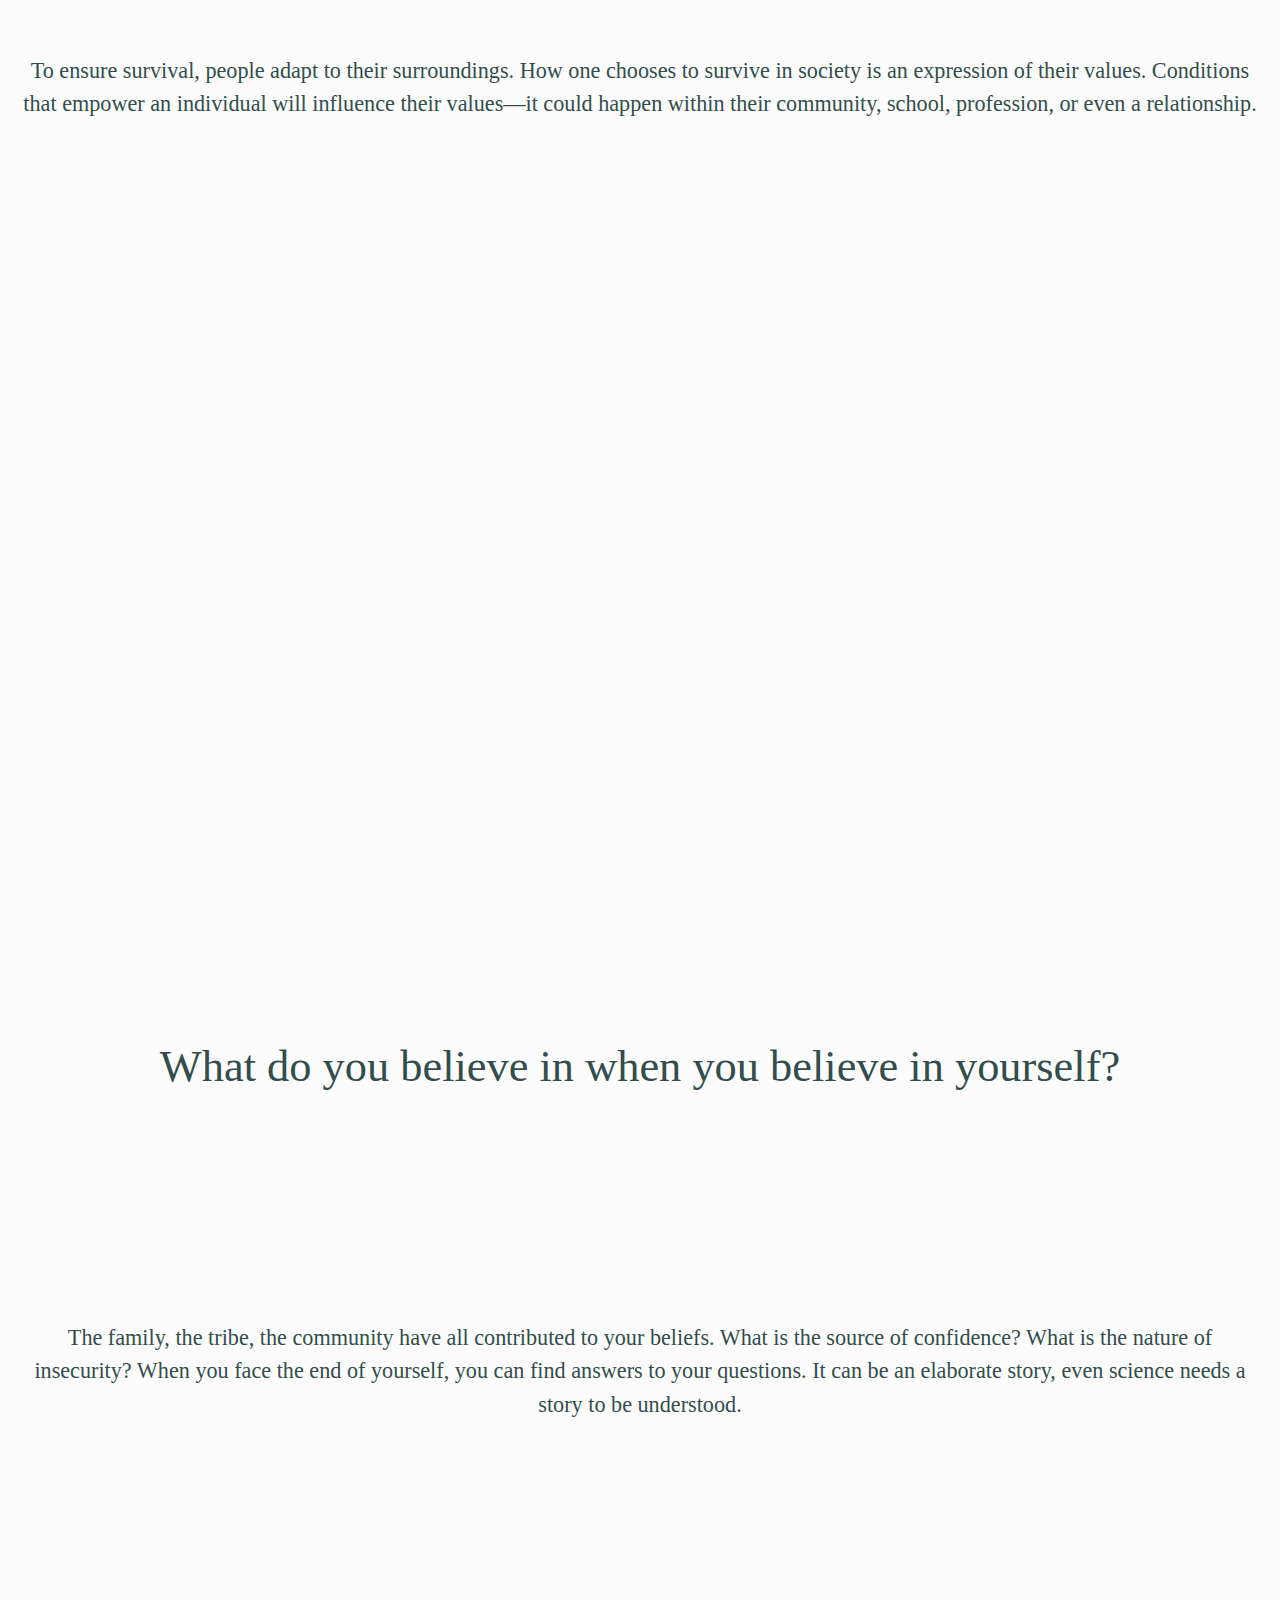
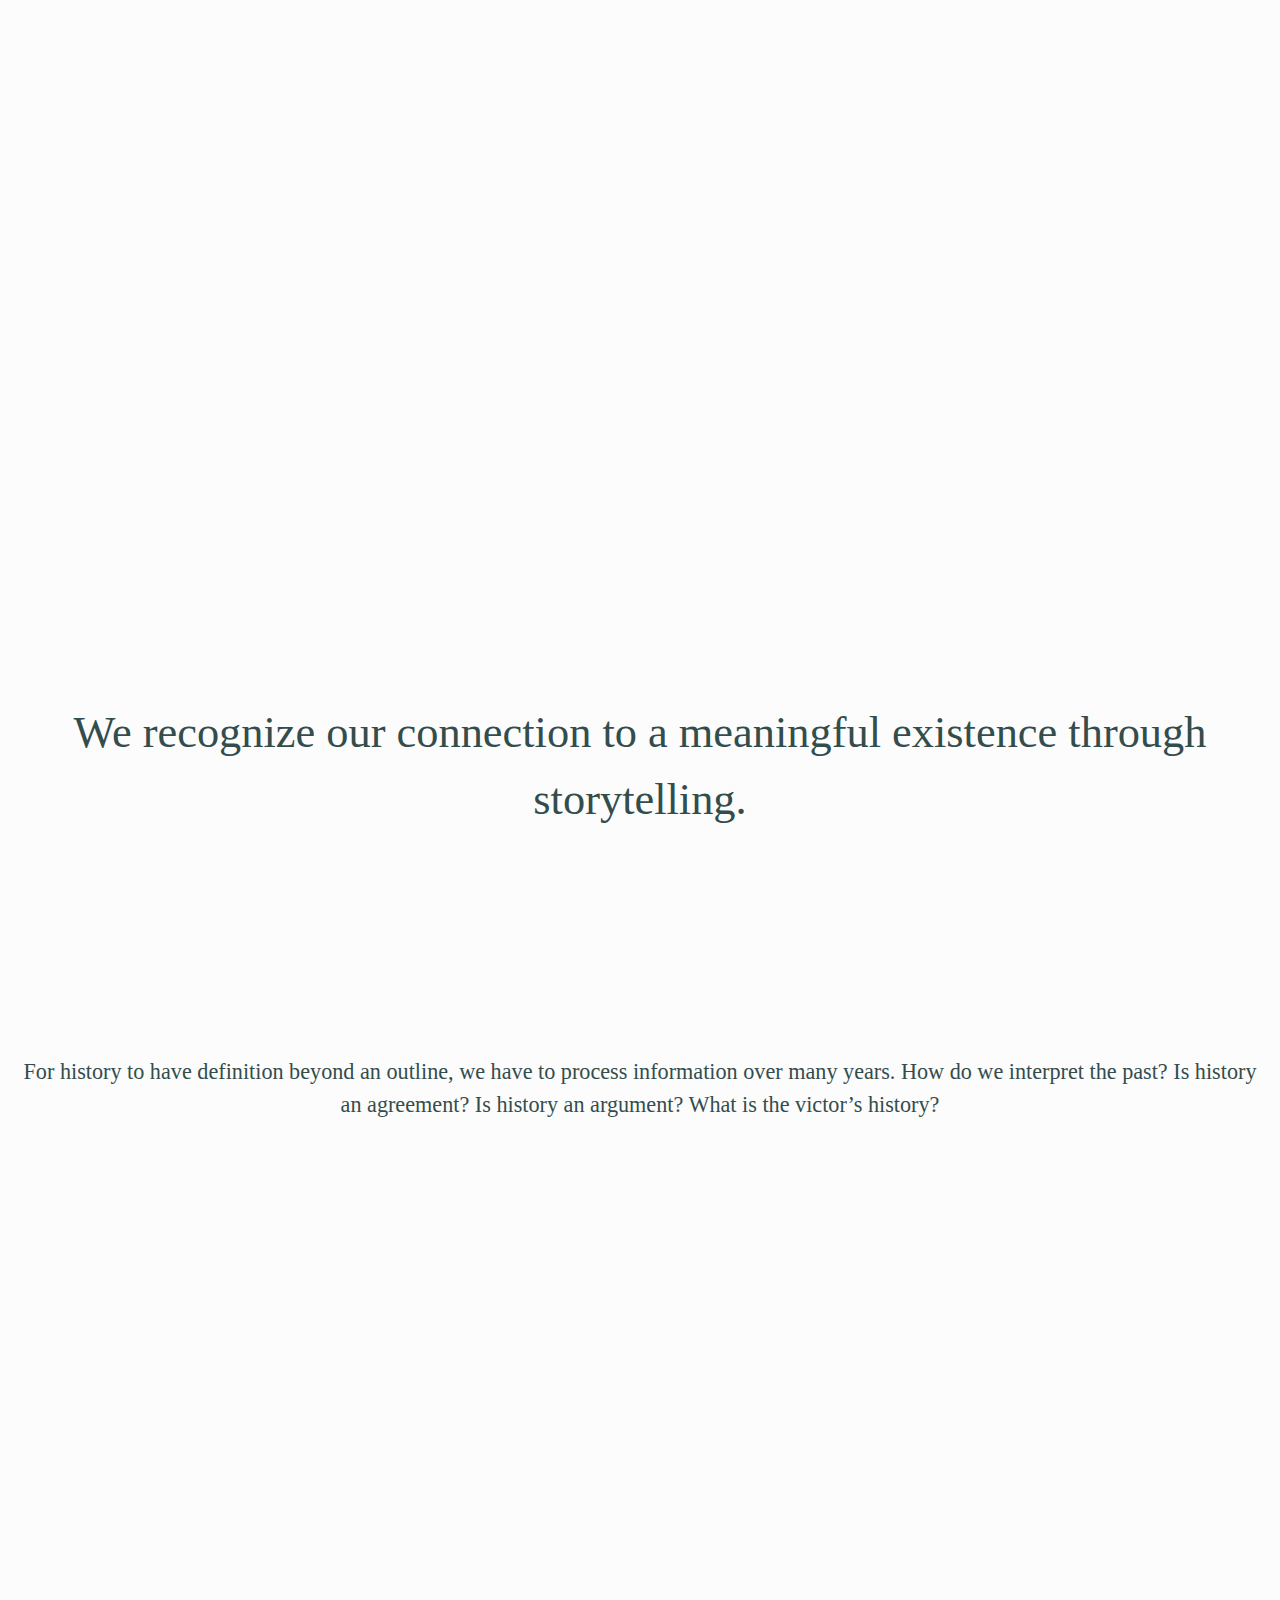
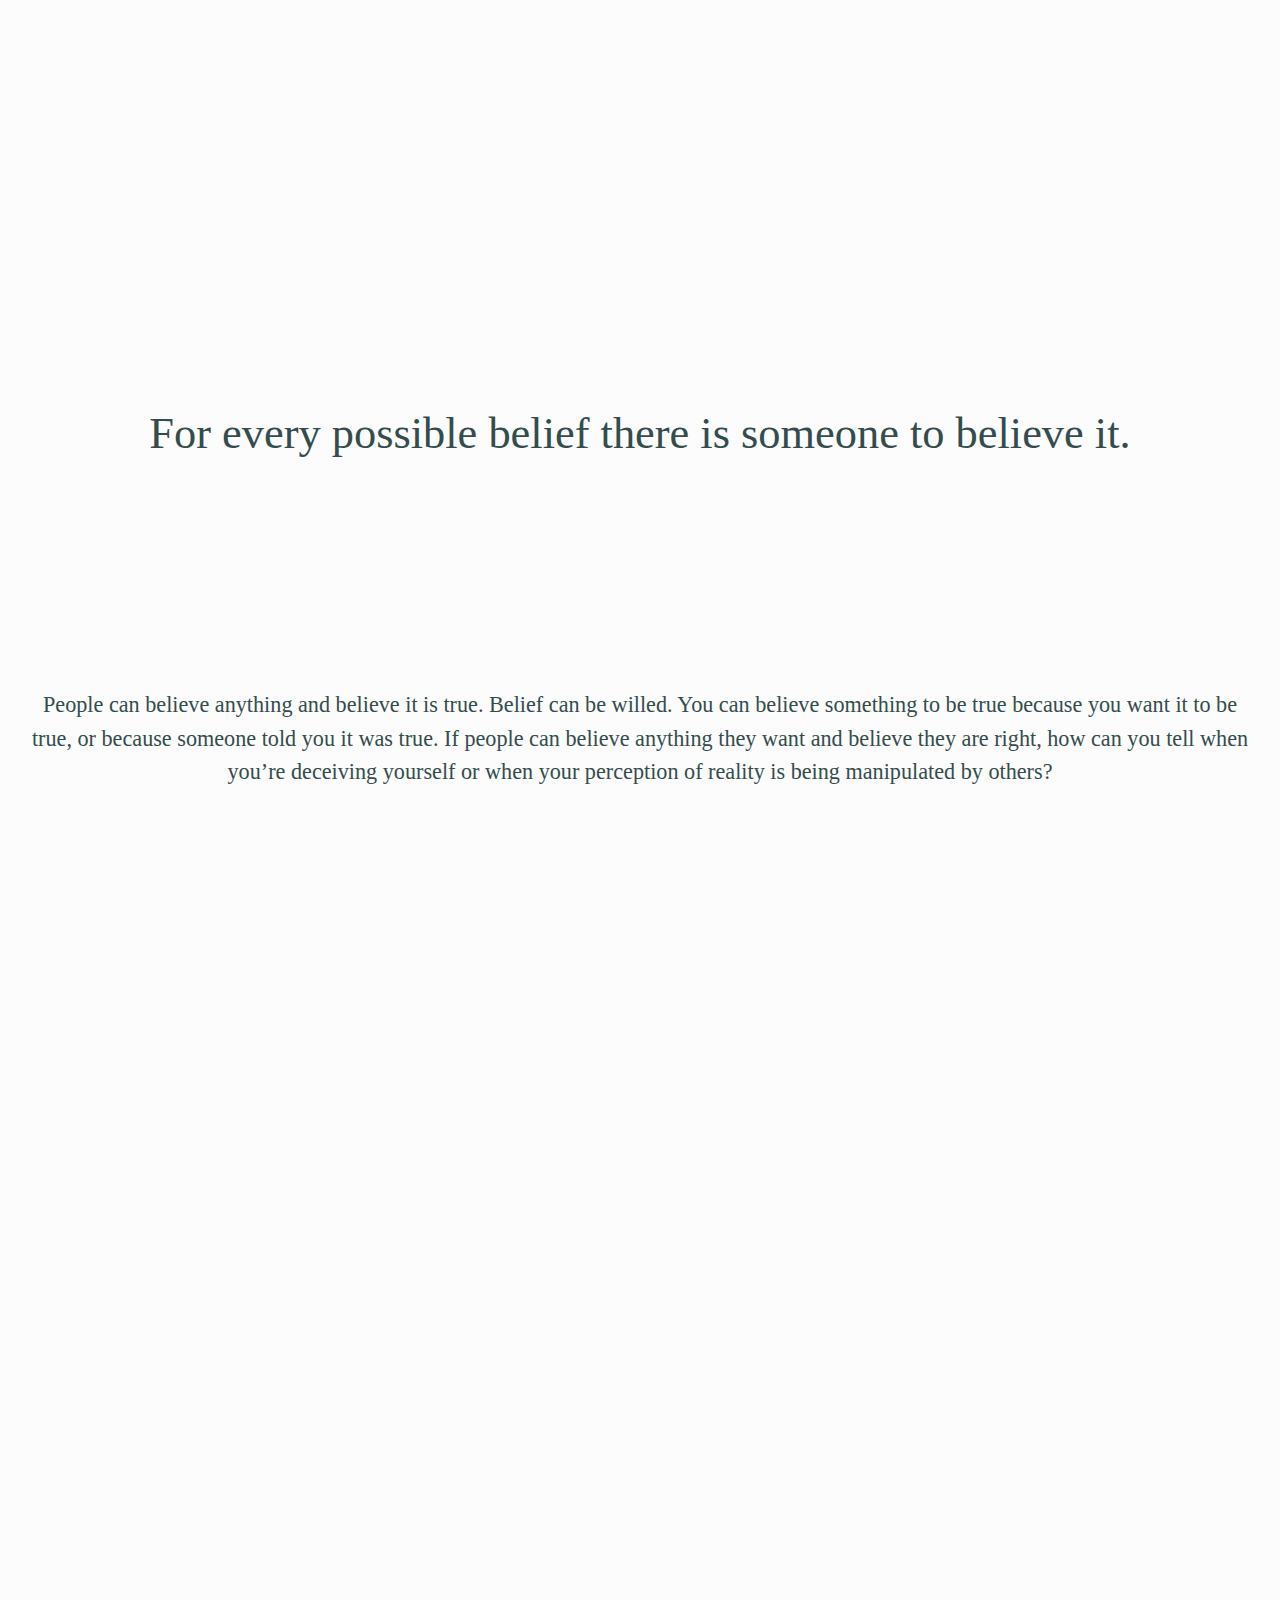
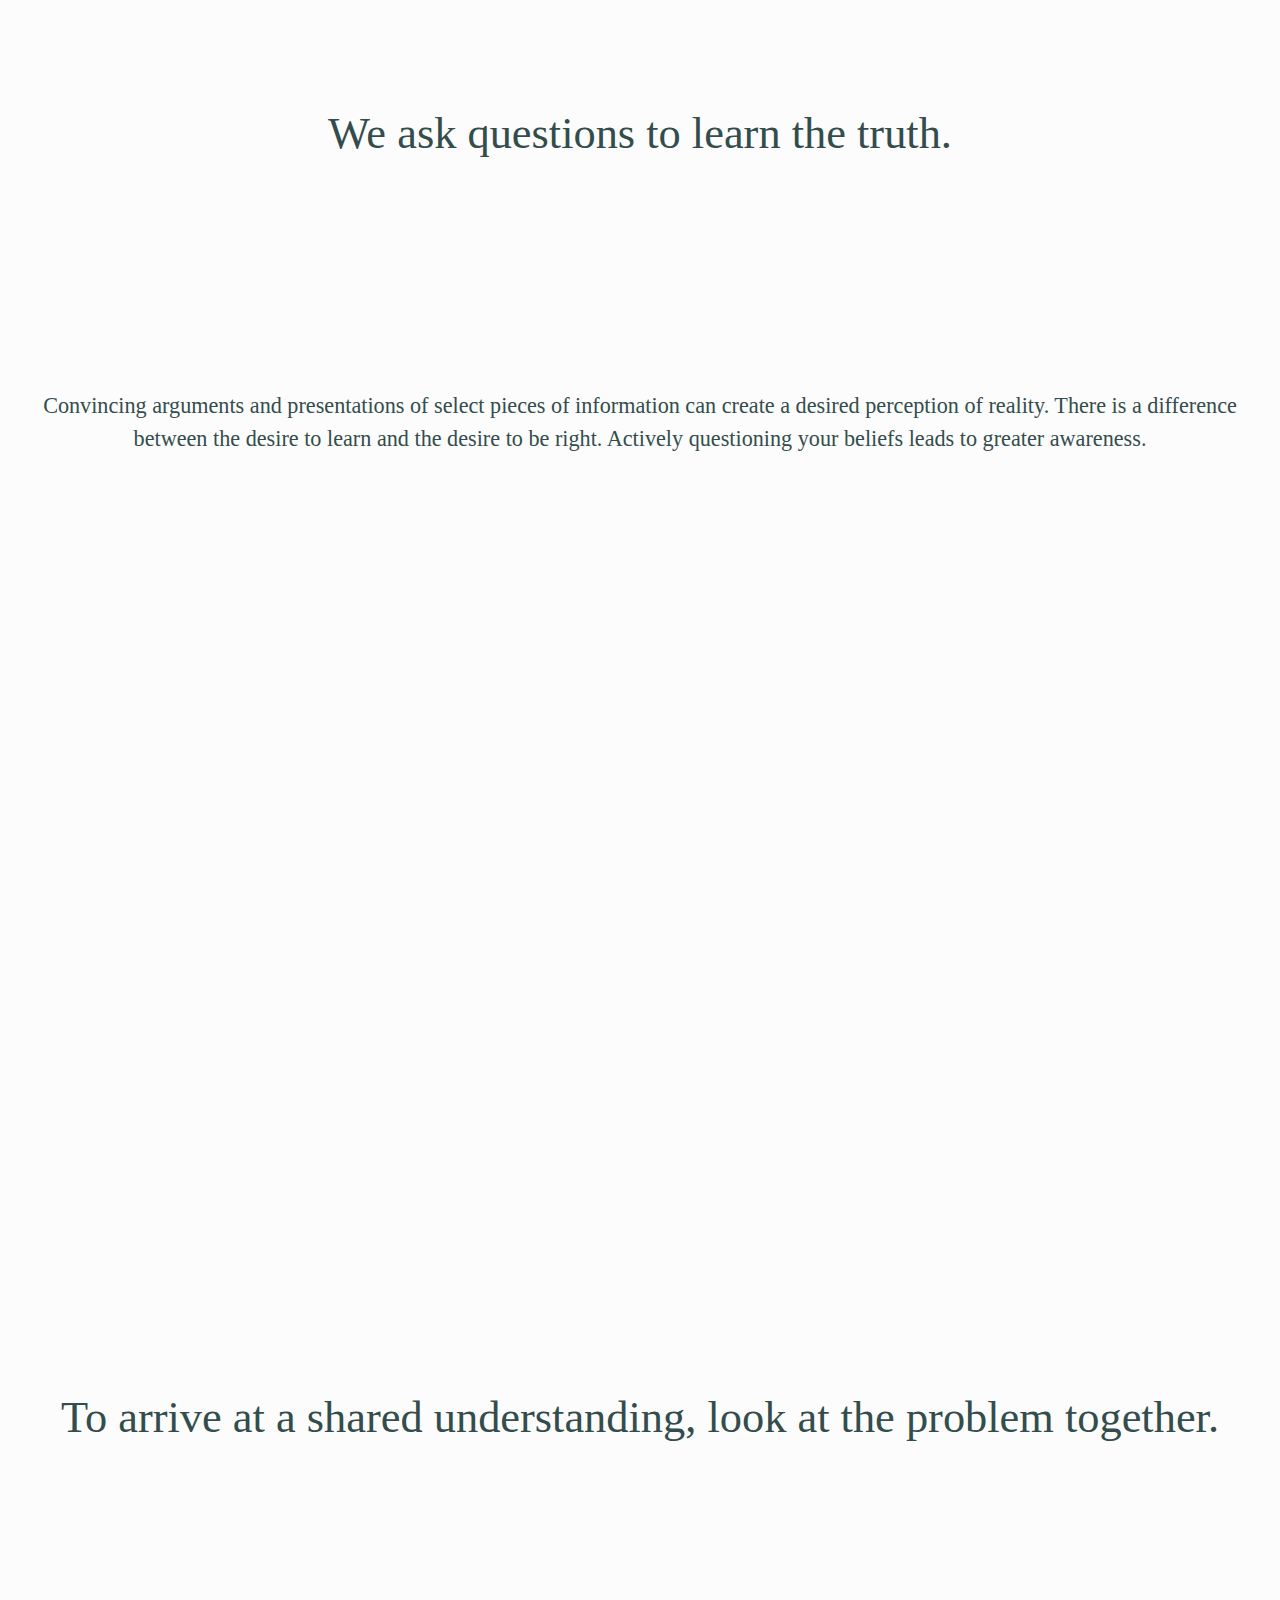
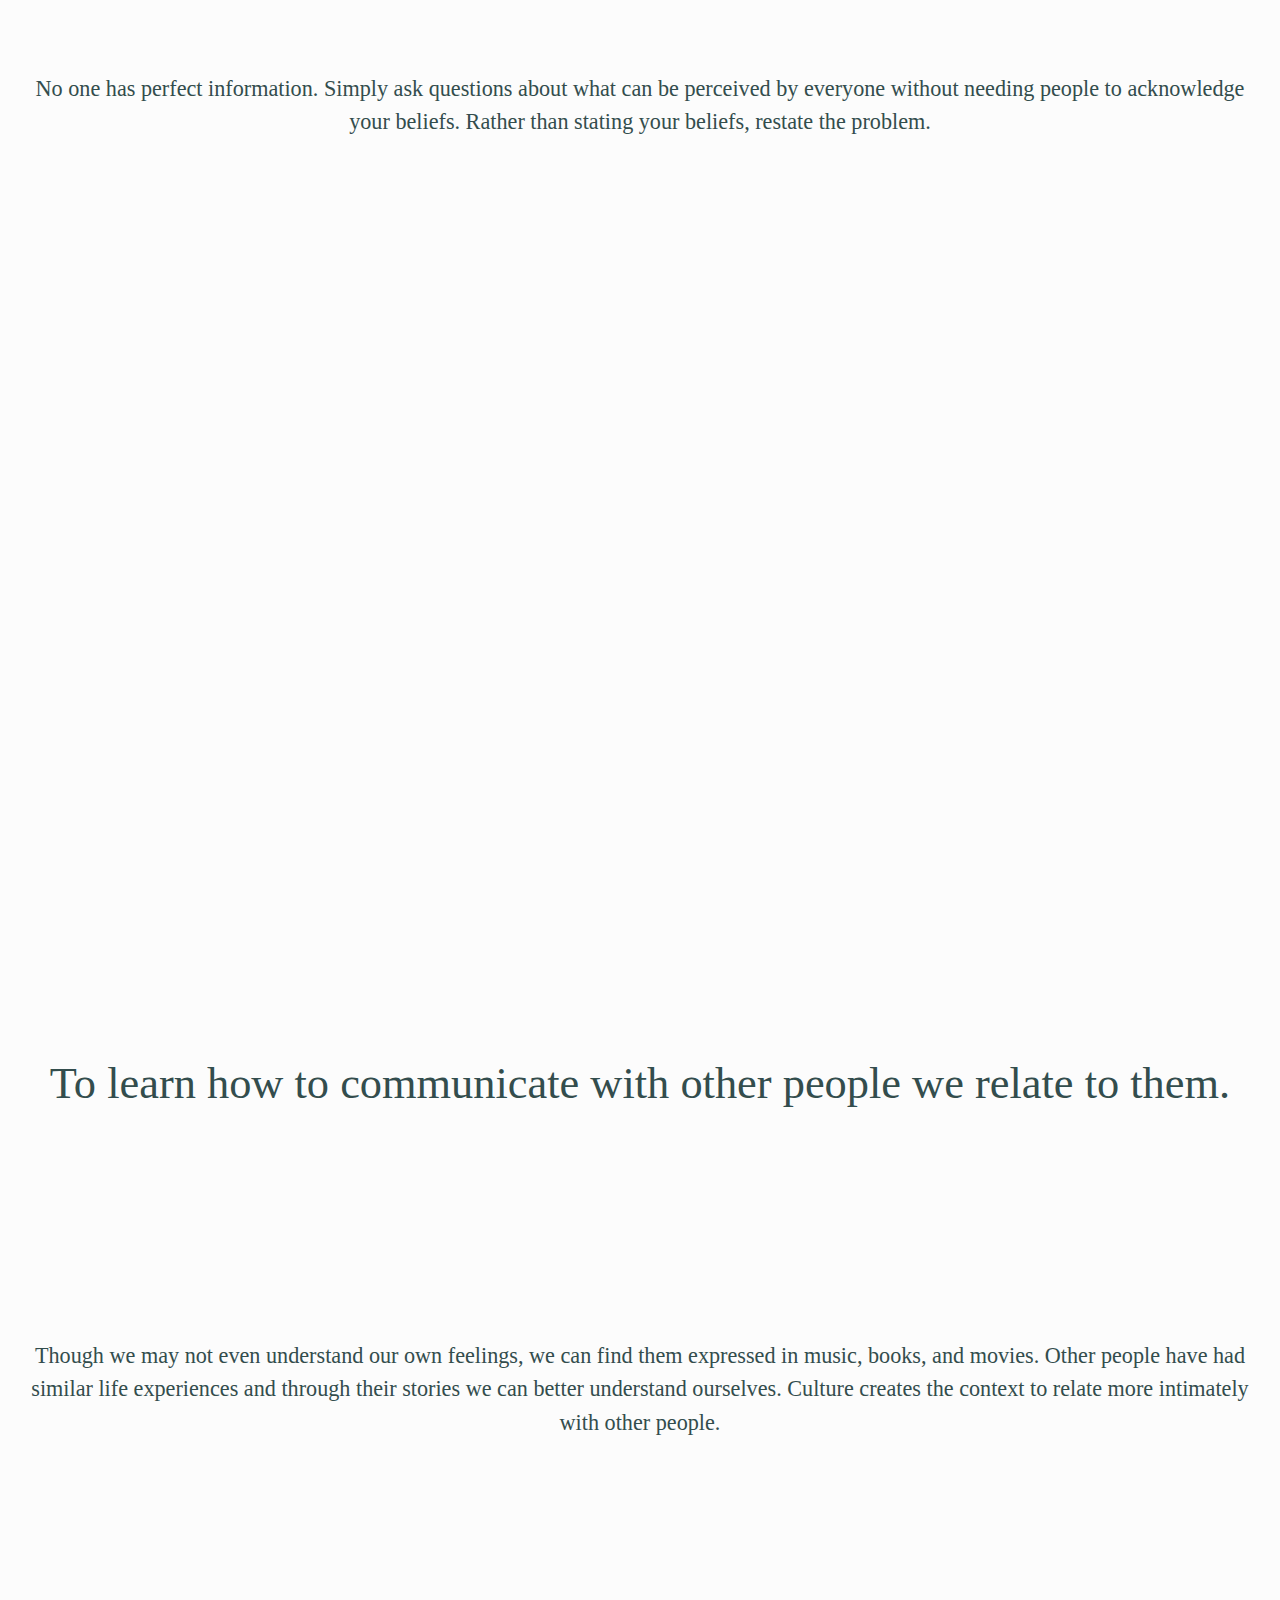
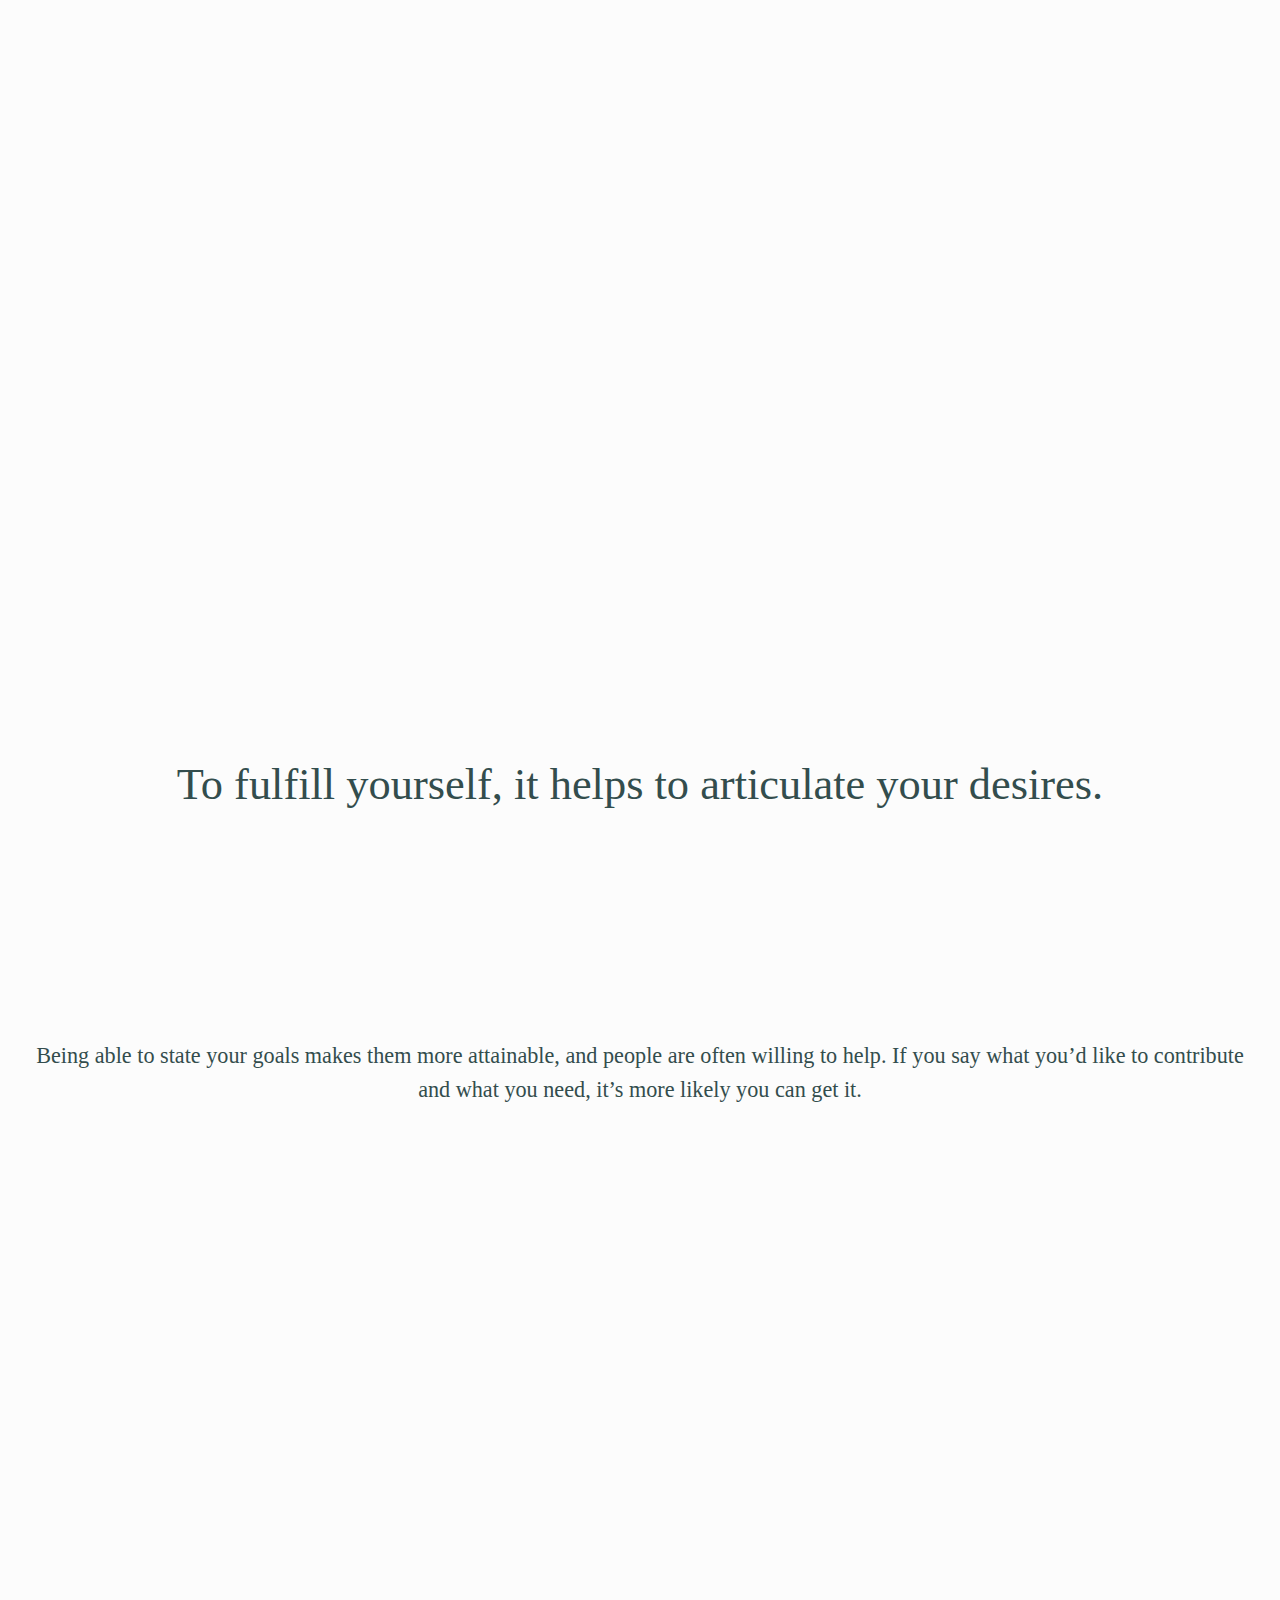
==== commit f65834cc: "Add files via upload" ====
--- a/arthursmid.com/Index.html
+++ b/arthursmid.com/Index.html
@@ -121,6 +121,66 @@
   <h2>We are social creatures.</h2>
   <p>You are born into a class, race, and culture. Being alone isn’t a favorable condition for survival. You need other people to survive. Your family. Your community. Your friends can help you realize your full potential. You see your higher self in another person and your love nurtures the emergence of the higher self.</p>
 </div>
+<div class="centered-text">
+  <h2>Strong attachments are a survival instinct.</h2>
+  <p>We form bonds with other people to make it in the world. When a relationship becomes an economic partnership, we value an individual by what he or she can contribute.</p>
+</div>
+<div class="centered-text">
+  <h2>In every human encounter, we negotiate status.</h2>
+  <p>Even unconsciously, you assess whether another person can potentially help you, harm you, or neither—they are just another person. The measure of a potential helper tends to be wealth and social status, but the way we value each other is different for every individual. Status isn’t universally recognized. It depends on values created and recognized by a group.</p>
+</div>
+<div class="centered-text">
+  <h2>Morality requires imagination.</h2>
+  <p>What is considered to be moral results from social conditions. Abuse of human rights and the environment can be legalized by a court of law. Ethical behavior begins when you imagine yourself as the other.</p>
+</div>
+<div class="centered-text">
+  <h2>Enter the possibility to recognize yourself in another individual.</h2>
+  <p>Who are you? Your relationship with each person illuminates a different part of yourself.</p>
+</div>
+<div class="centered-text">
+  <h2>The separate self is a habit of thought.</h2>
+  <p>What’s happening to other people, to other biological creatures, and to the environment does affect you. In reality we are interrelated with all life on Earth.</p>
+</div>
+<div class="centered-text">
+  <h2>Education adapts individuals to the social structure.</h2>
+  <p>Individuals learn to protect and propagate their social structure. Business, religion, and government institutions all have explicit and implicit rules. An institution scripts human behavior through incentives and penalties. Beginning with the family we learn to survive in society by adapting to the social structure.</p>
+</div>
+<div class="centered-text">
+  <h2>The interpretation of the world is a human agreement.</h2>
+  <p>Our social group defines acceptable and unacceptable beliefs. People who have different beliefs may be friendly but they’ll disagree. Most of us like to be reassured of our beliefs. We seek the company of people who believe the same story. Because ultimately, it is not a story, it’s our reality.</p>
+</div>
+<div class="centered-text">
+  <h2>Because we desire meaning in our lives, we assign value to the things that give us meaning.</h2>
+  <p>We are active participants in creating meaning. A relationship, a job, a book gives you fulfillment when you find meaning in it. It’s also possible to invest meaning in something that is meaningless. Cultural value can be created but some things are inherently valuable.</p>
+</div>
+<div class="centered-text">
+  <h2>How does an ordinary person respond to problems that affect civilization?</h2>
+  <p>When people feel a problem is too big for them to solve, they may ignore the problem. People are more willing to act if they can join a group. Our shared problems inspire new behavior, new values, a new culture.</p>
+</div>
+<div class="centered-text">
+  <h2>Society encourages certain types of human behavior.</h2>
+  <p>Beliefs founded on ideas of scarcity compel a type of behavior. A belief that you have enough of what you need creates different behavior.</p>
+</div>
+<div class="centered-text">
+  <h2>What if having great wealth means having more responsibility to other people?</h2>
+  <p>The pursuit of wealth contains the idea that money separates you from the problems of humanity. It’s possible to deny reality if you are insulated by the work of others who must confront it.</p>
+</div>
+<div class="centered-text">
+  <h2>In social groups, the abuse of power is kept in check by social norms.</h2>
+  <p>The necessary condition to abuse power is isolation. The empowered entity is separate from the group. It can entertain a storyline that justifies an abuse of power. Belief and code of conduct can separate someone from billions of other human beings. And if you have no compassion for other people, you can easily overlook the harm your actions cause.</p>
+</div>
+<div class="centered-text">
+  <h2>People can commit atrocities while believing themselves to be good.</h2>
+  <p>It is possible to believe the nation is just when it must destroy an enemy. We tend to caricature the enemy. We project all our own negative qualities upon the enemy and deny any responsibility in creating the problems we share. The primary conflict in politics is between perceptions of reality. To win, the story doesn’t have to be true. Groups of people are not moved by facts, they are moved by emotion. People create authority by securing support for their definition of reality. Even the denial of reality can become a worldview.</p>
+</div>
+<div class="centered-text">
+  <h2></h2>
+  <p></p>
+</div>
+<div class="centered-text">
+  <h2></h2>
+  <p></p>
+</div>
 
 <div class="centered-text">
   <h2></h2>
--- a/arthursmid.com/smid.css
+++ b/arthursmid.com/smid.css
@@ -22,20 +22,15 @@
 header h1 {
   font-size: 1.1em;
   font-weight: 700;
-  padding: 5px 34px 4px 7px;
+  padding: 5px 34px 4px 7px hide;
+  padding: .27em 0 0 0;
   text-align: center;
-}
-@media (min-width: 767px) {
-  header {
-    display: flex;
-  }
-  header h1 {
-    text-align: left;
-  }
 }
 nav, ul, li {
   vertical-align: top;
-  padding: 2px 9px 0 0;
+  padding: 2px 9px 0 0 hide;
+  padding: .01em 0 .1em 0;
+  background-color: red hide;
 }
 ul {
   display: flex;
@@ -48,6 +43,18 @@
   text-decoration: none;
   color: #334d4d;
 }
+@media (min-width: 767px) {
+  header {
+    display: flex;
+  }
+  header h1 {
+    text-align: left;
+  }
+  nav, ul, li {
+    vertical-align: top;
+    padding: 2px 9px 0 0;
+  }
+} /* end of media query*/
 
 .centered-text {
   text-align: center;
@@ -58,6 +65,11 @@
   align-items: center;
   justify-content: center;
   margin-bottom: 32em;
+}
+@media (max-width: 767px) {
+  .centered-text {
+    height: 125vh;
+  }
 }
 .centered-text:first-child {
   height: 100vh;
@@ -79,4 +91,5 @@
   font-weight: 200;
   color: #334d4d;
   font-family: "Helvetica Neue";
+  padding: 0em 1em 10em 1em;
 }
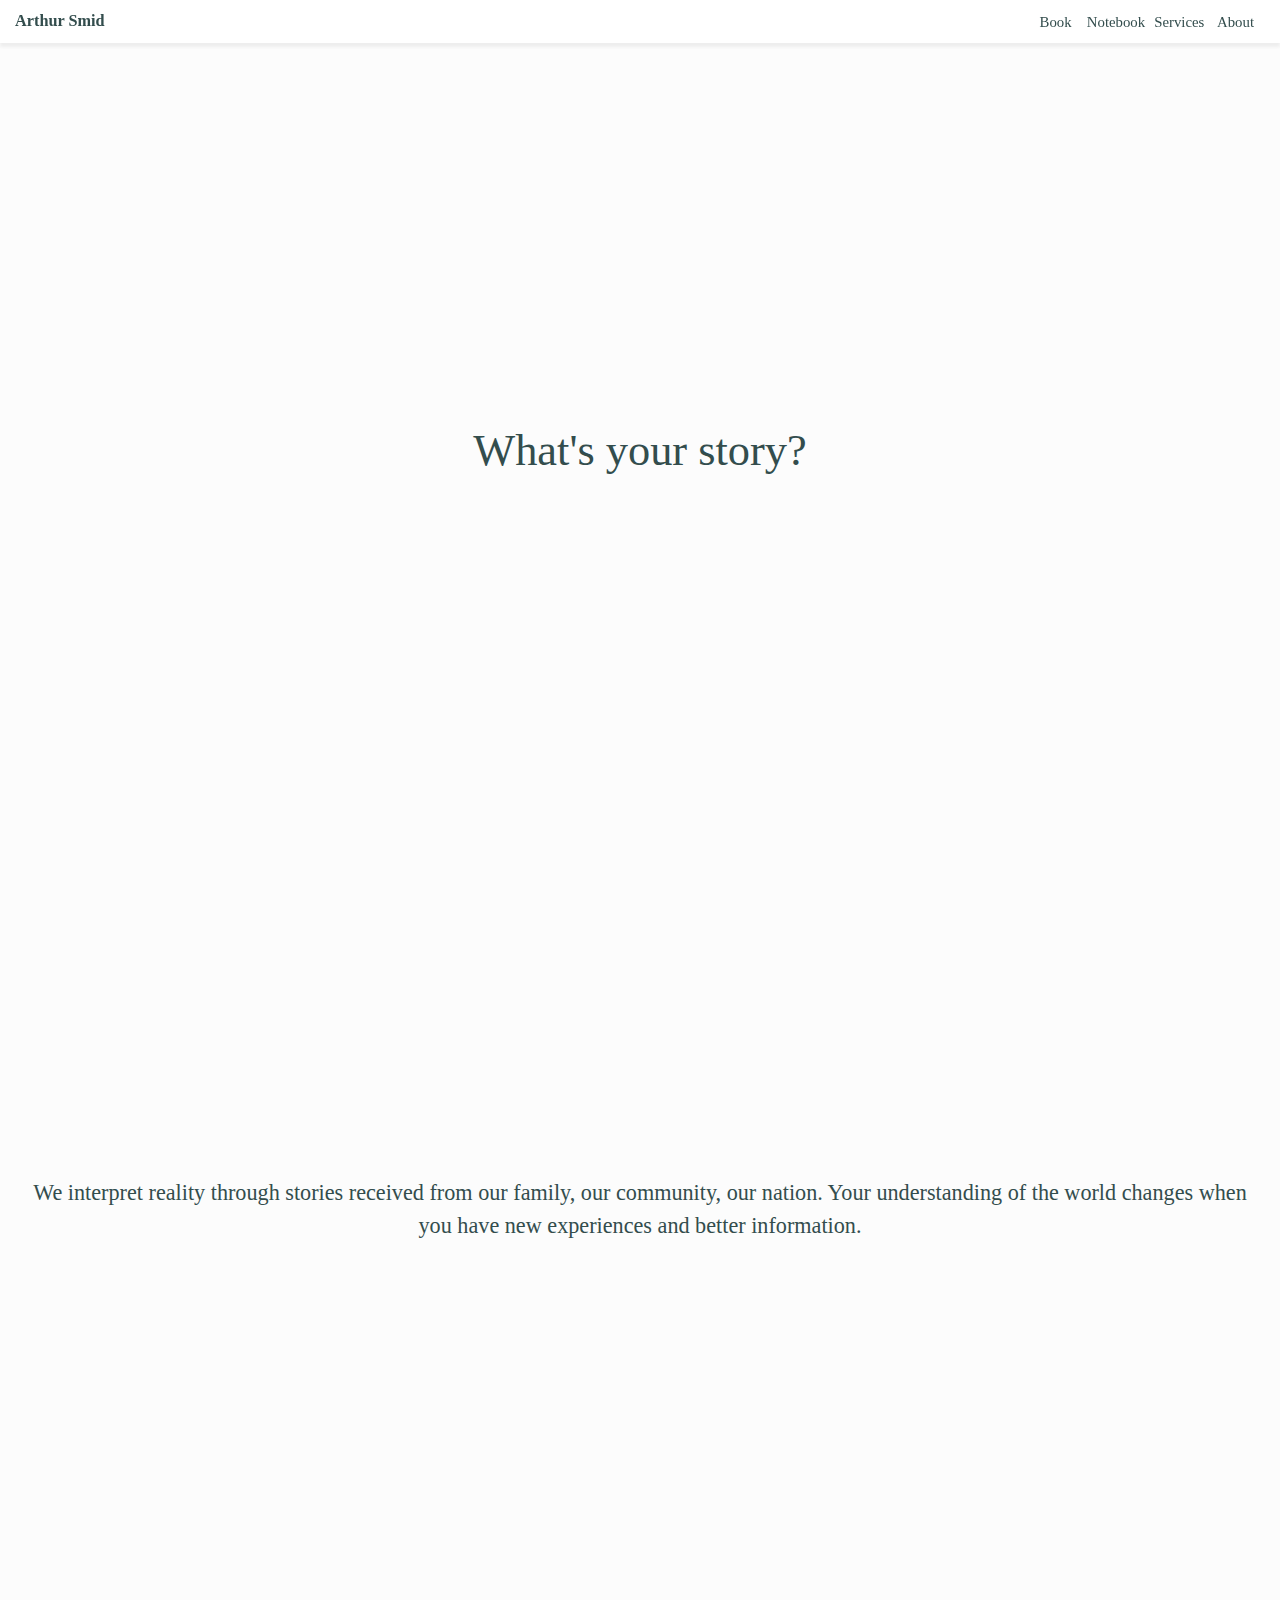
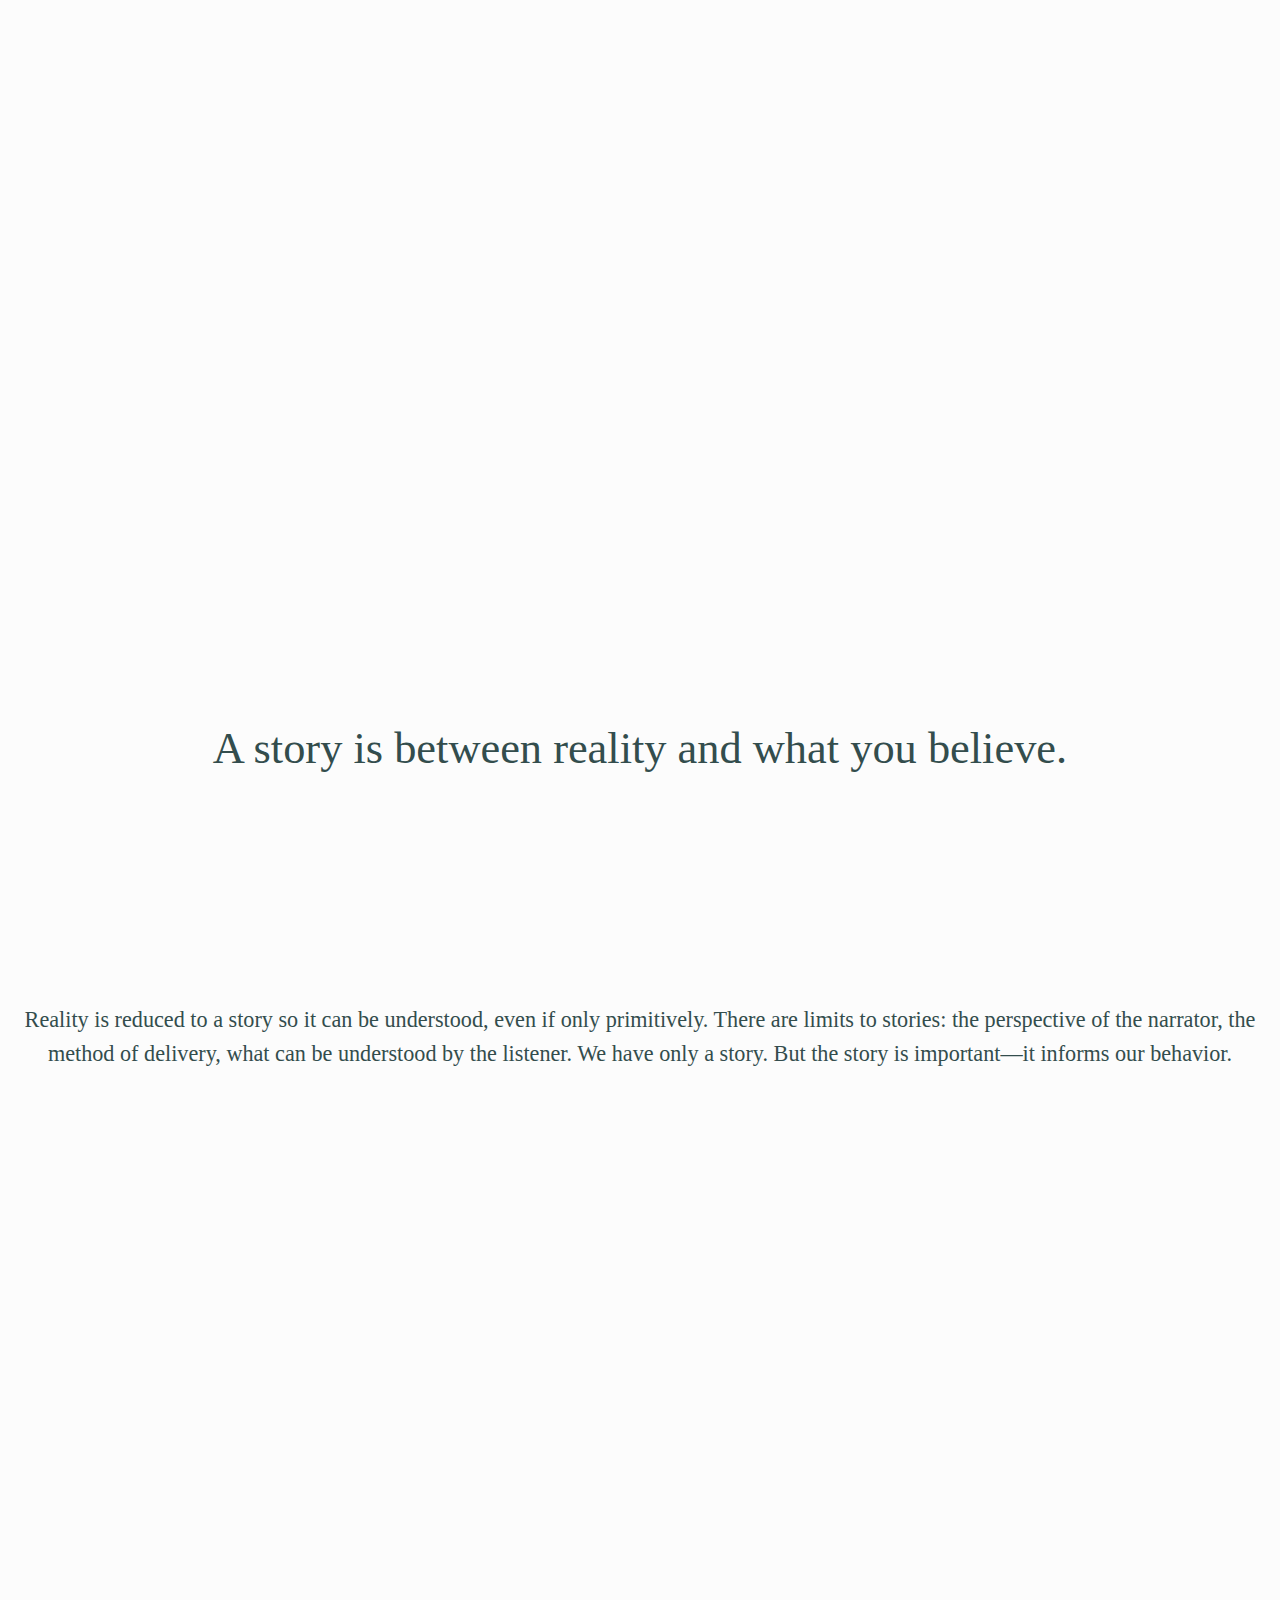
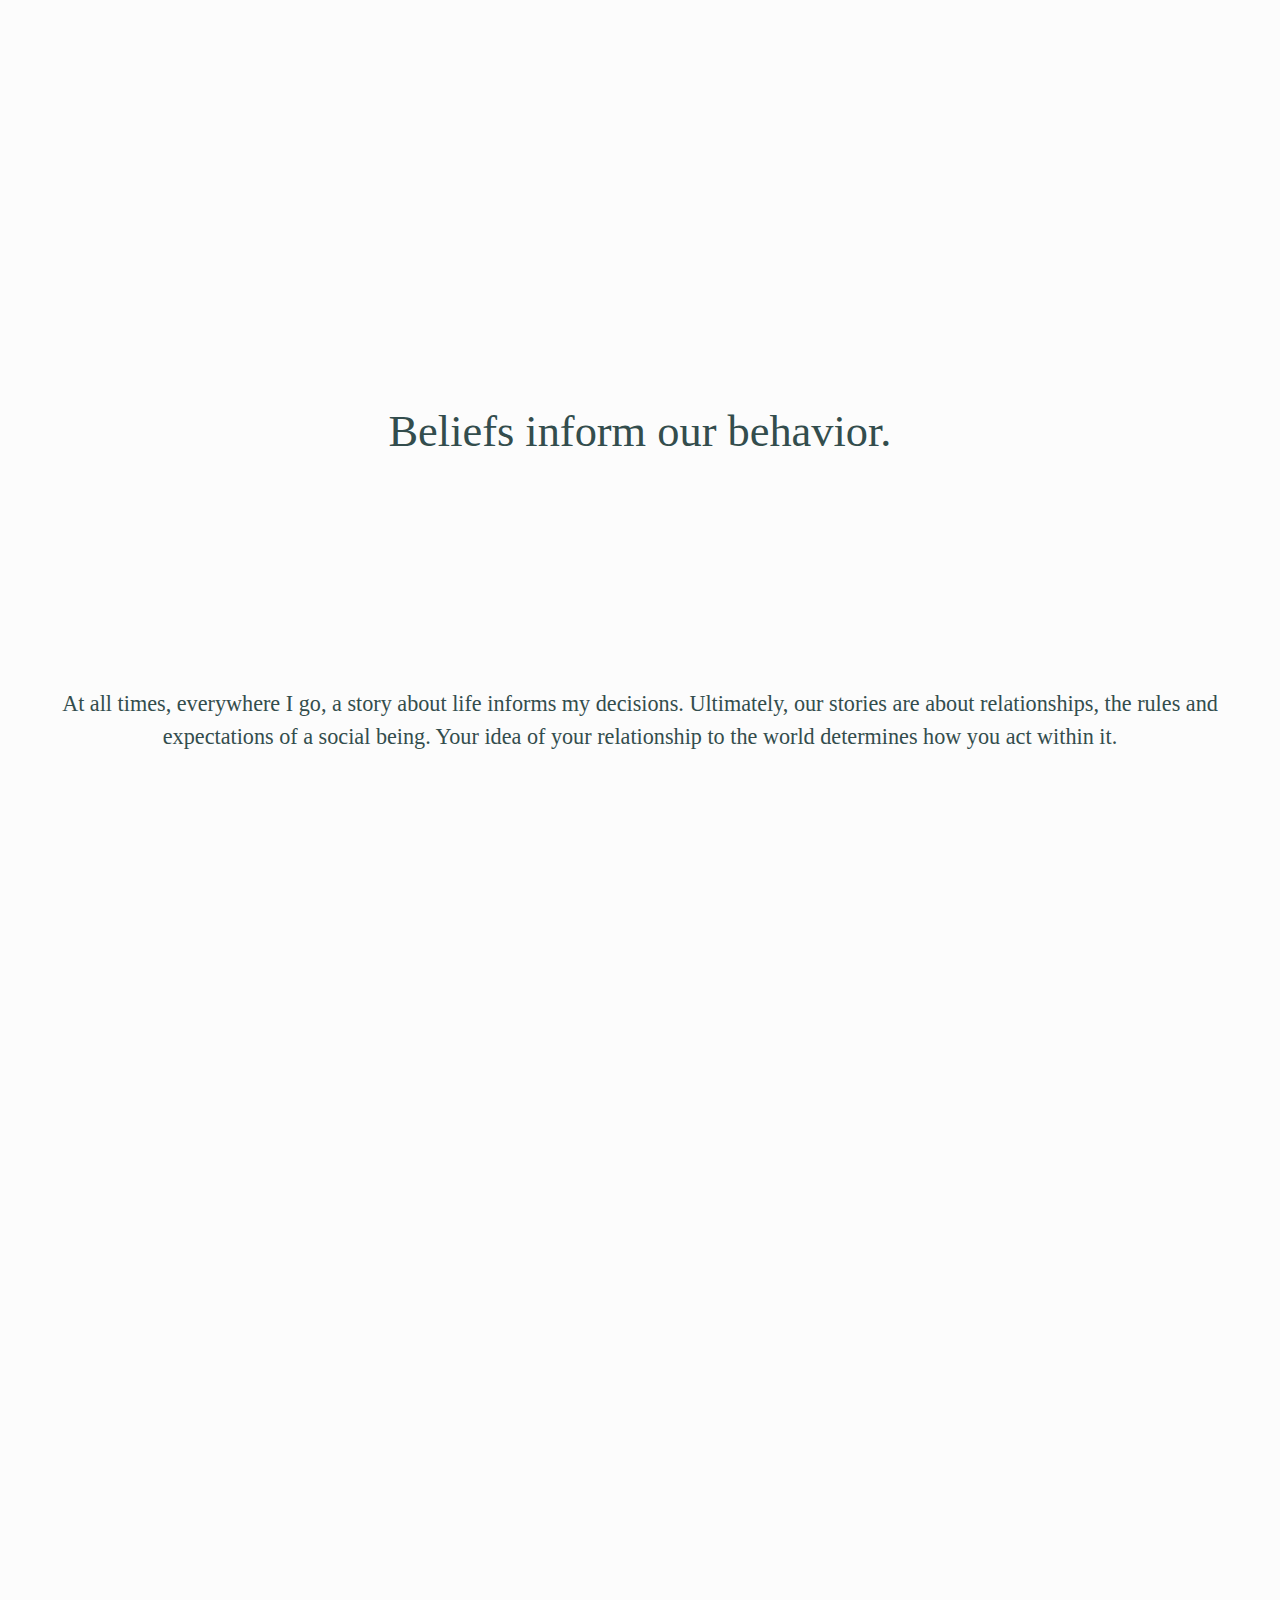
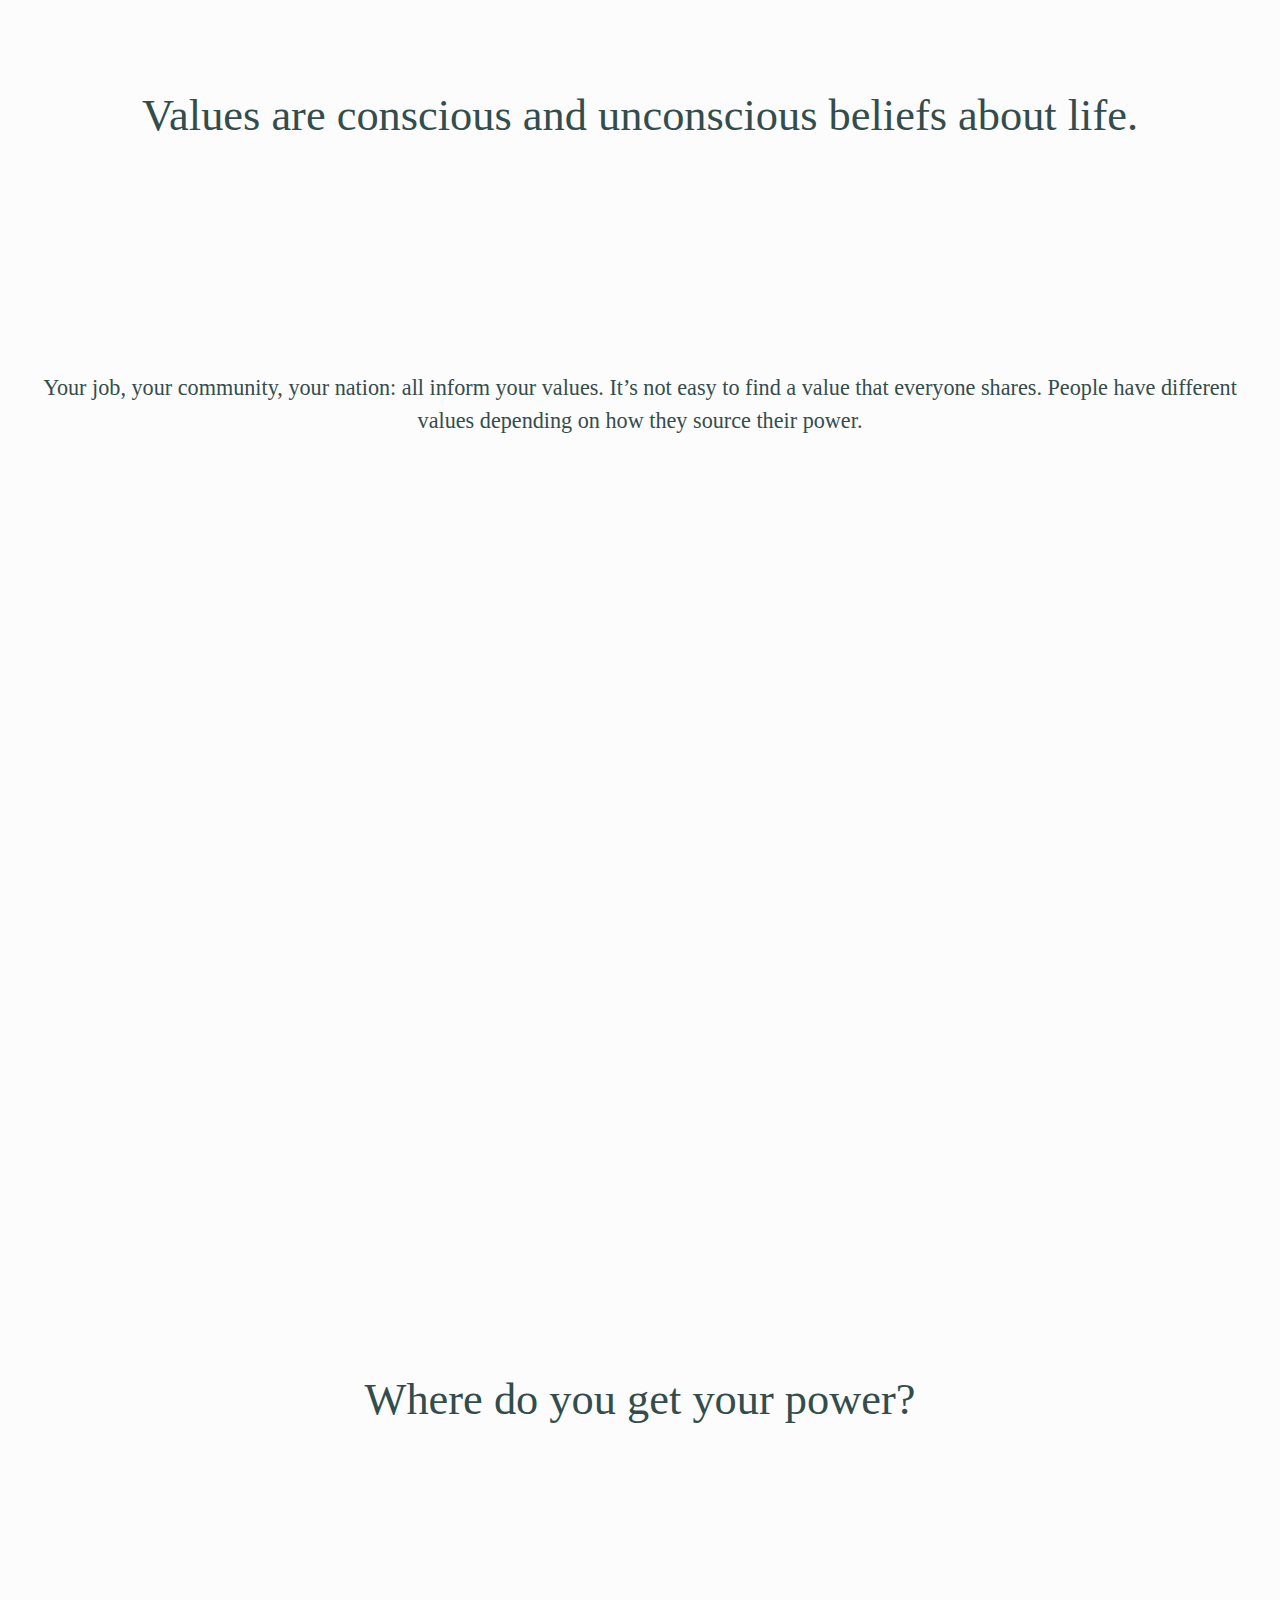
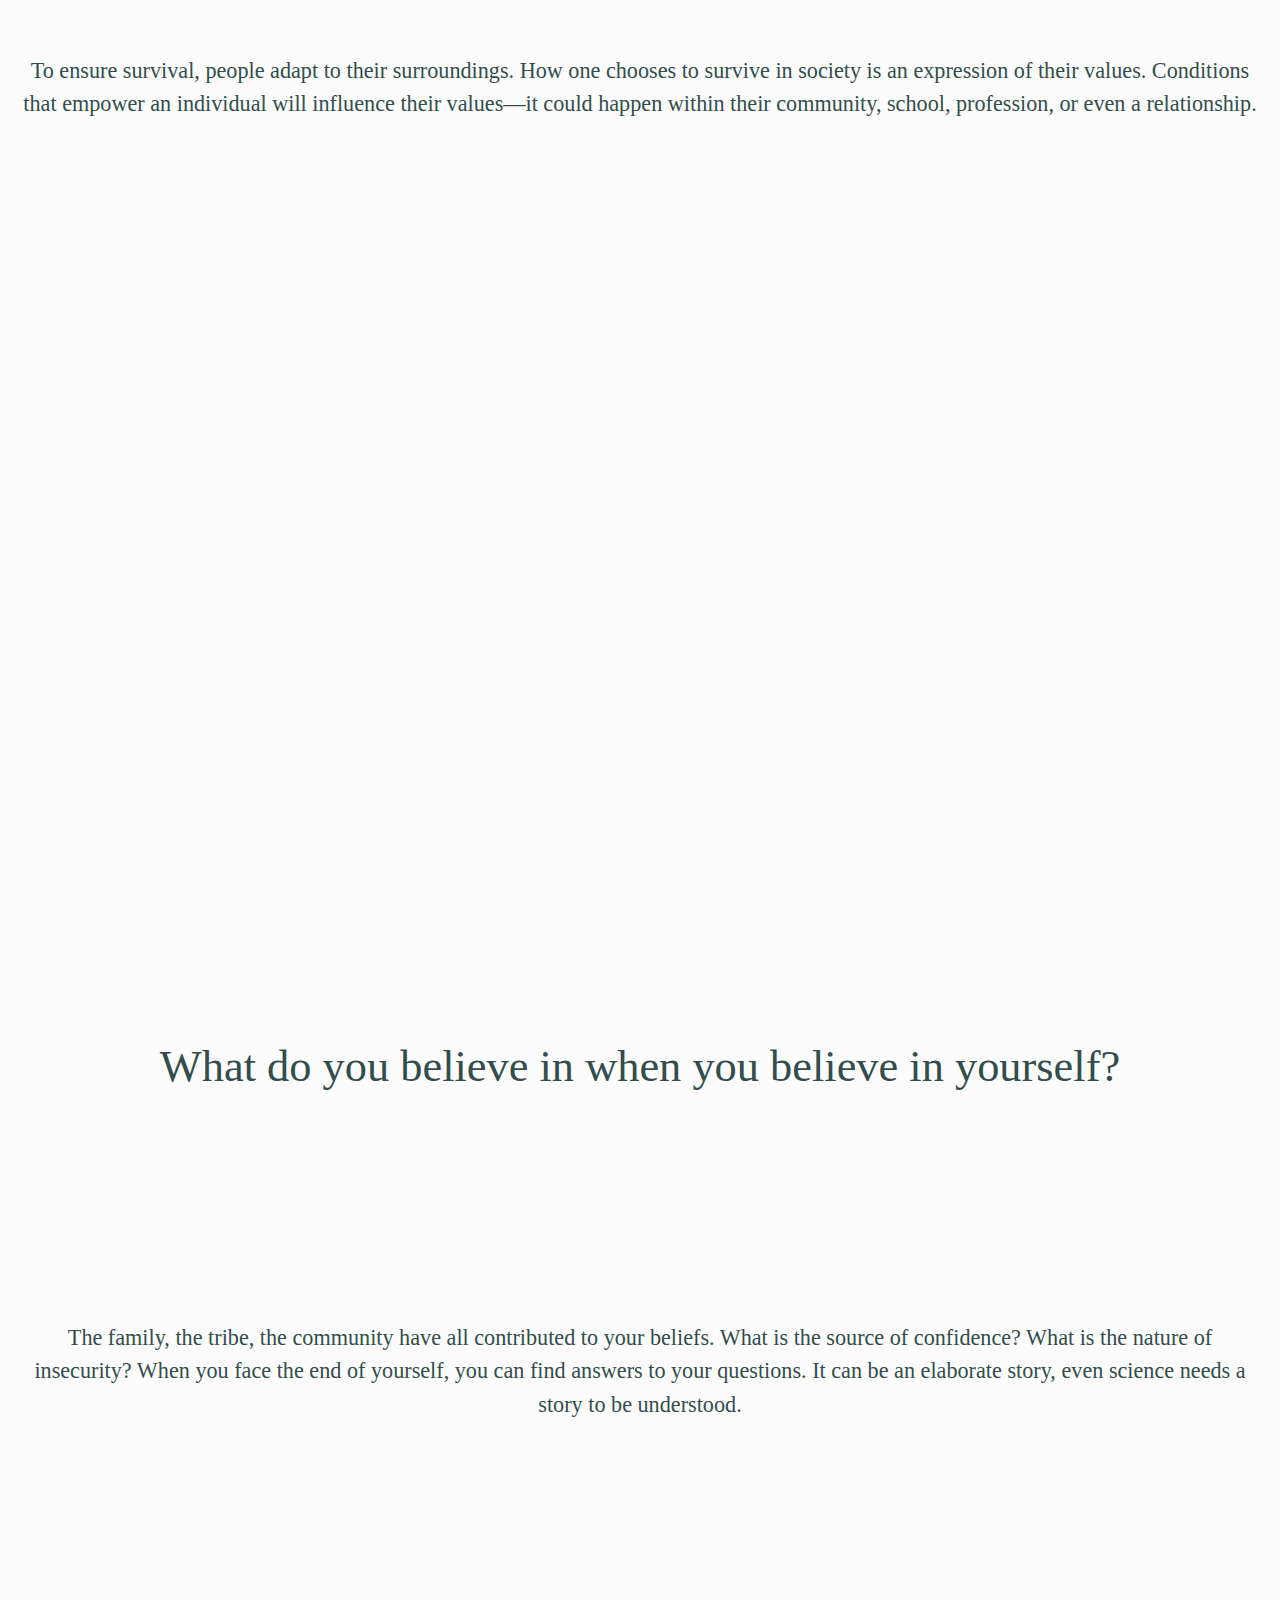
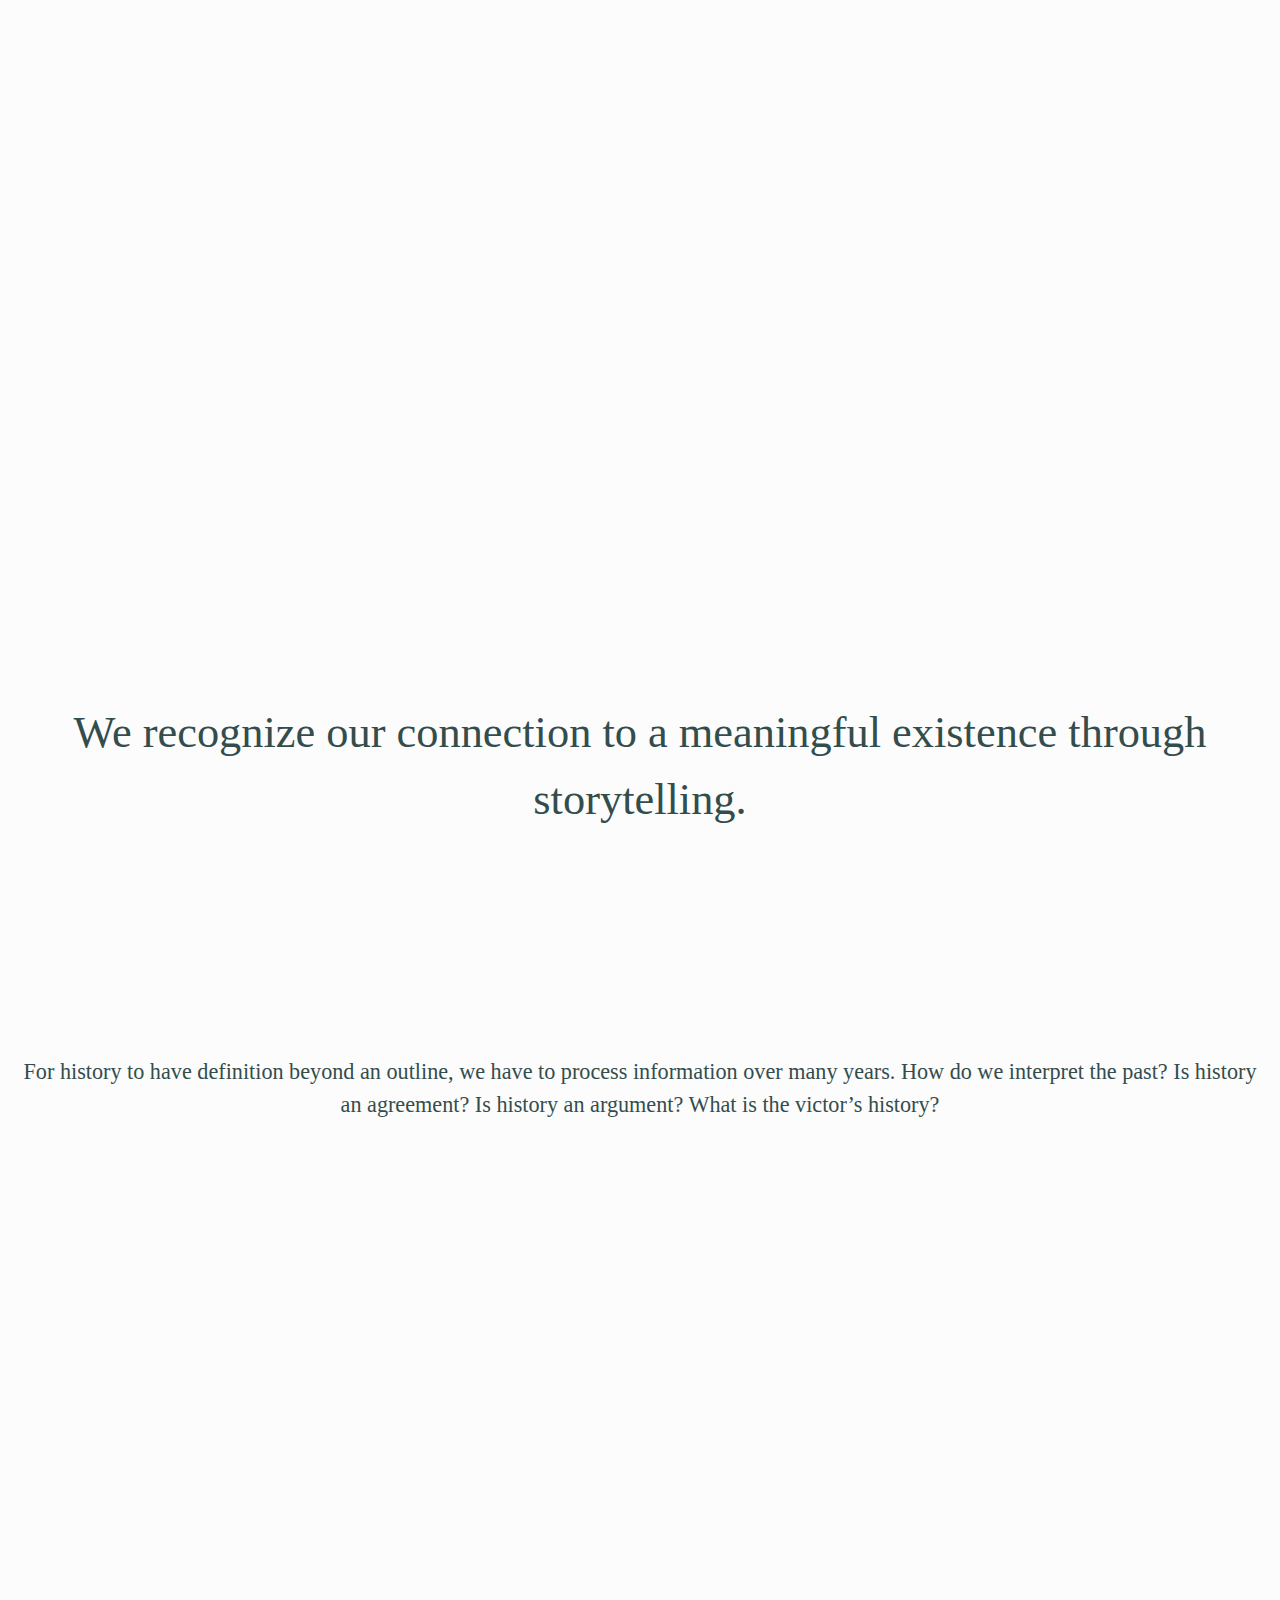
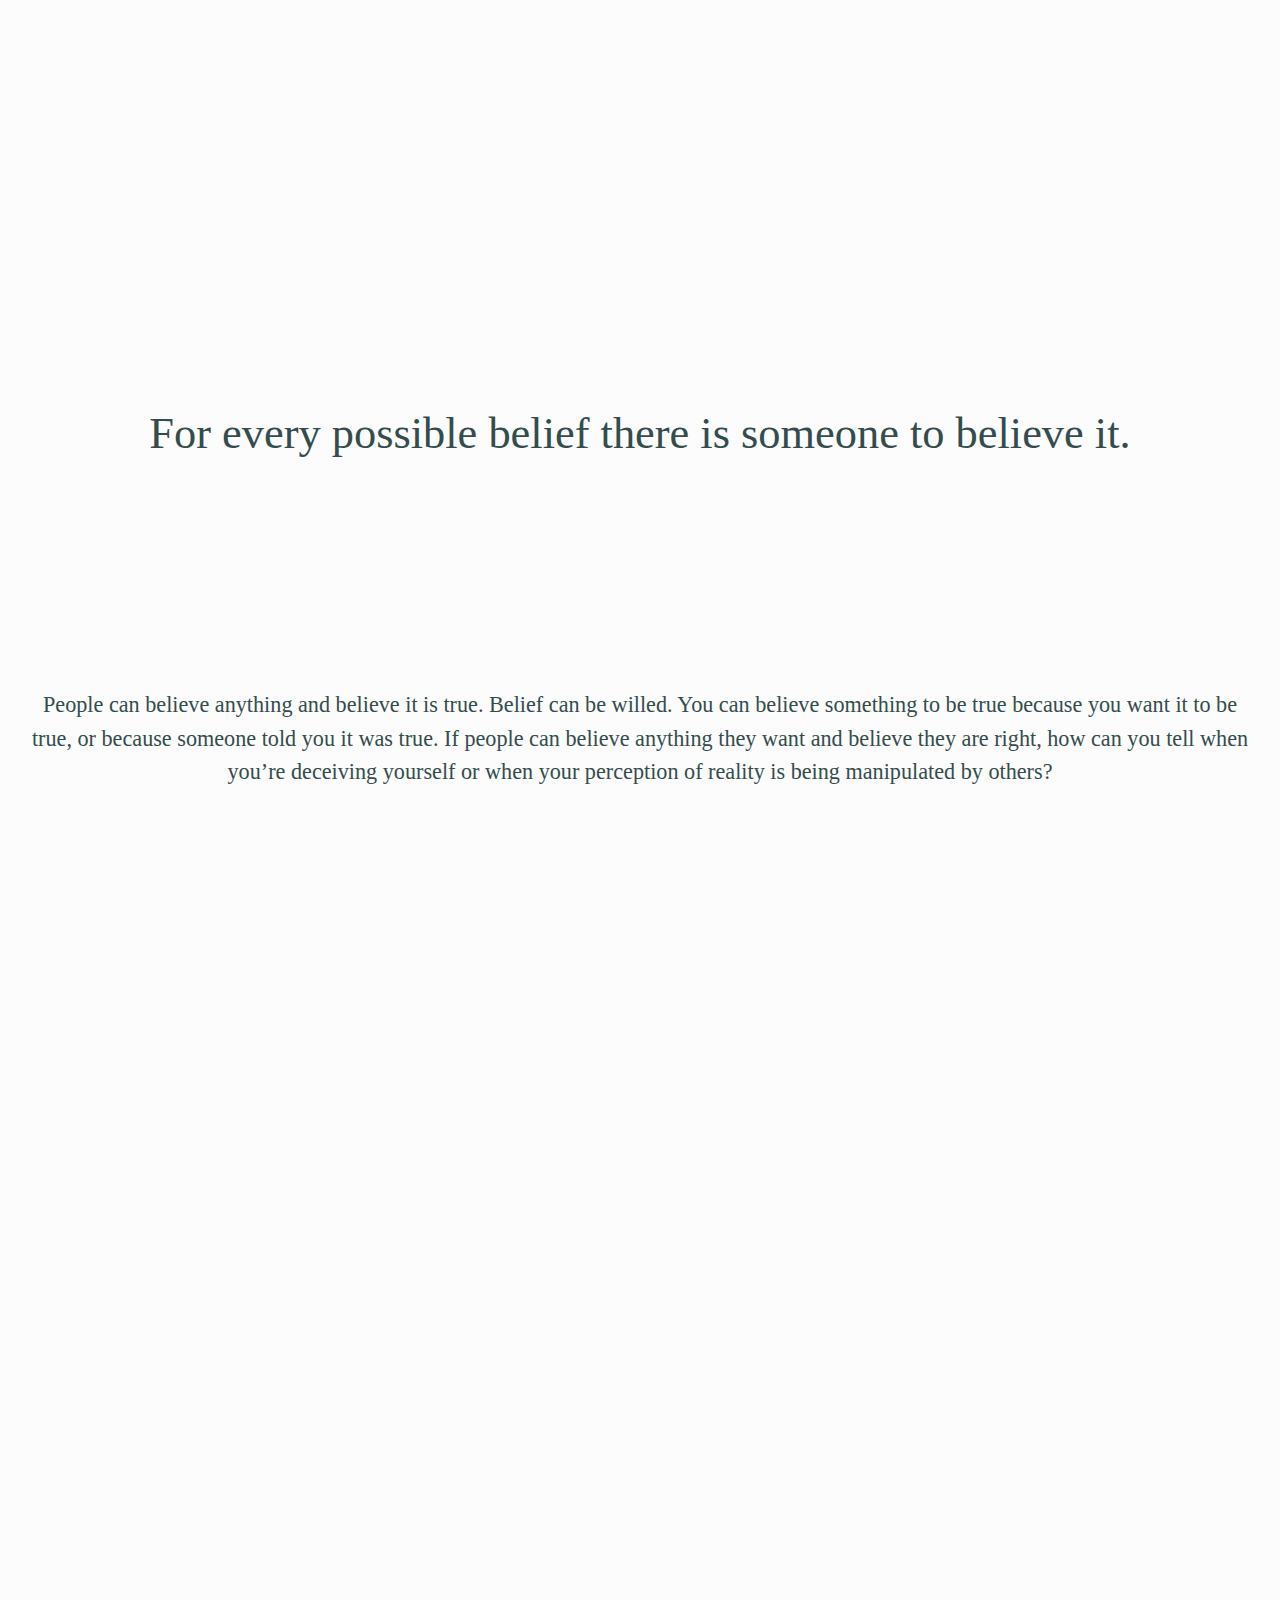
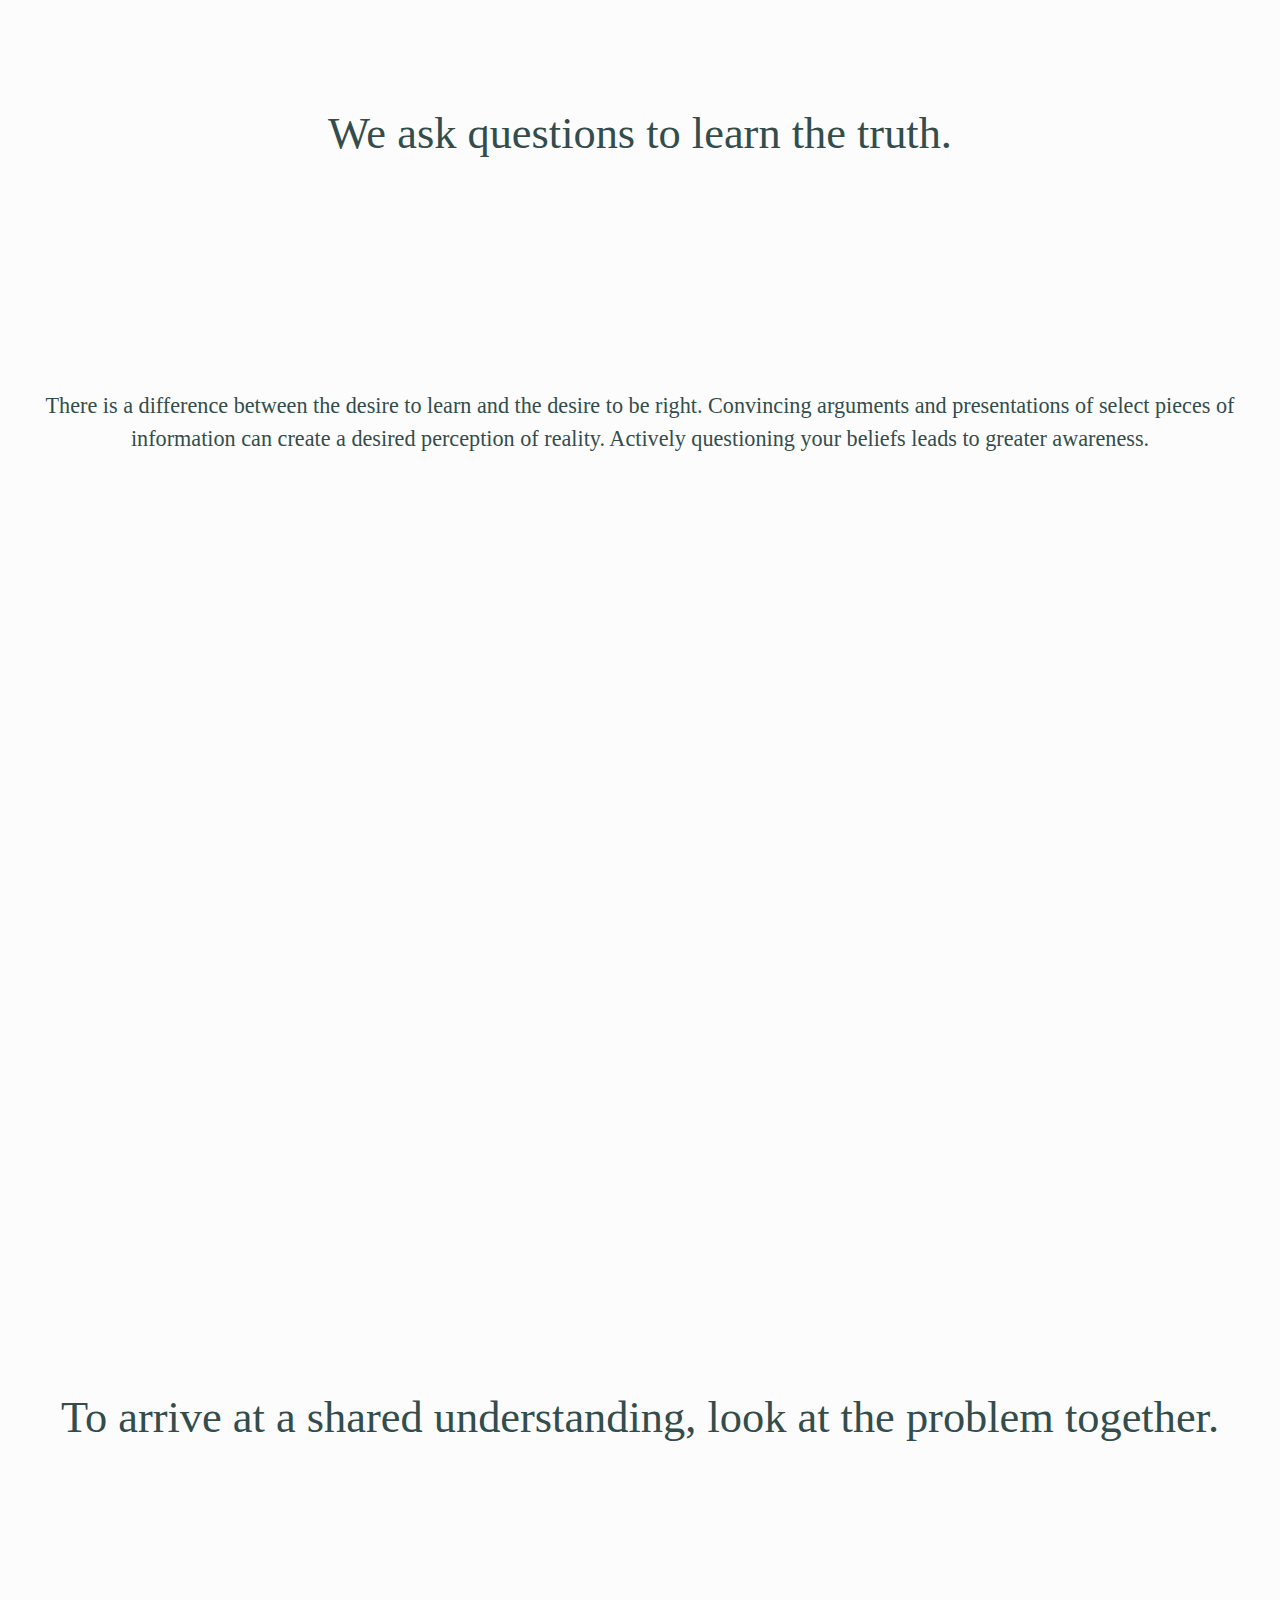
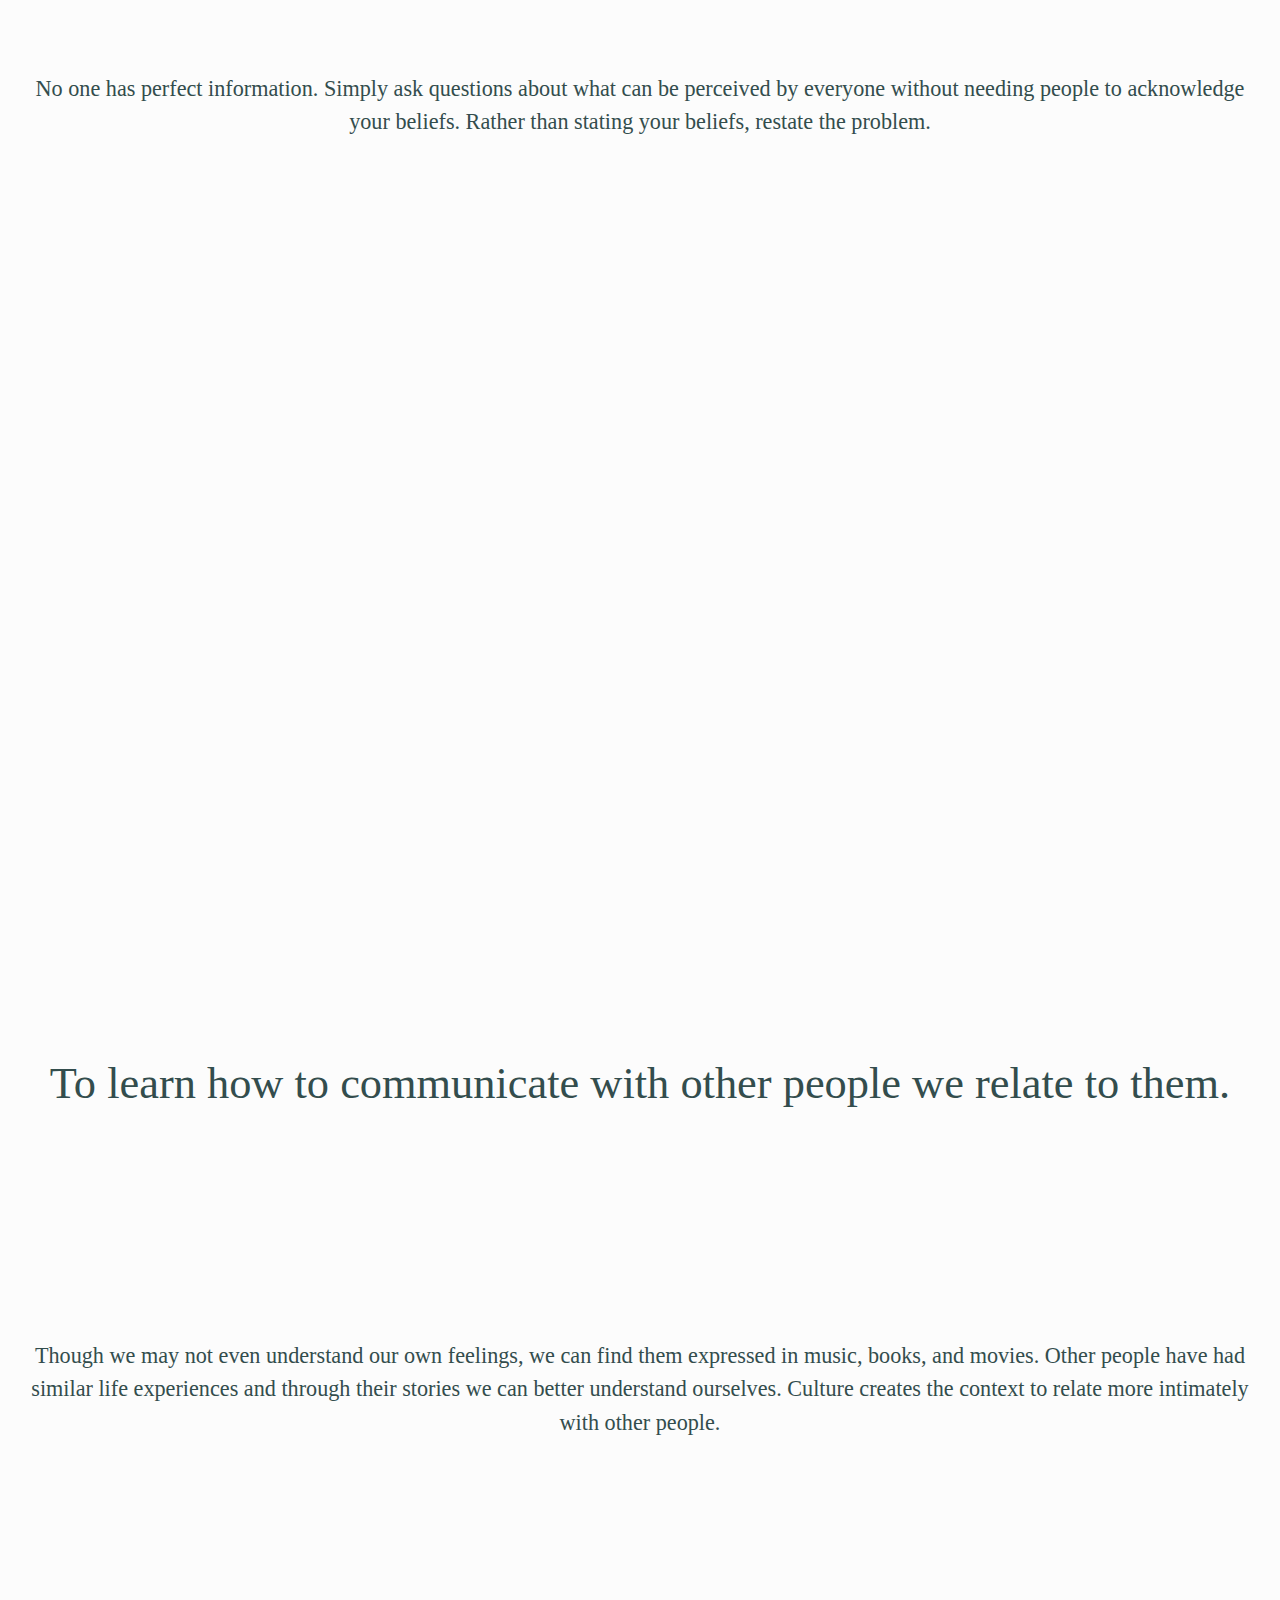
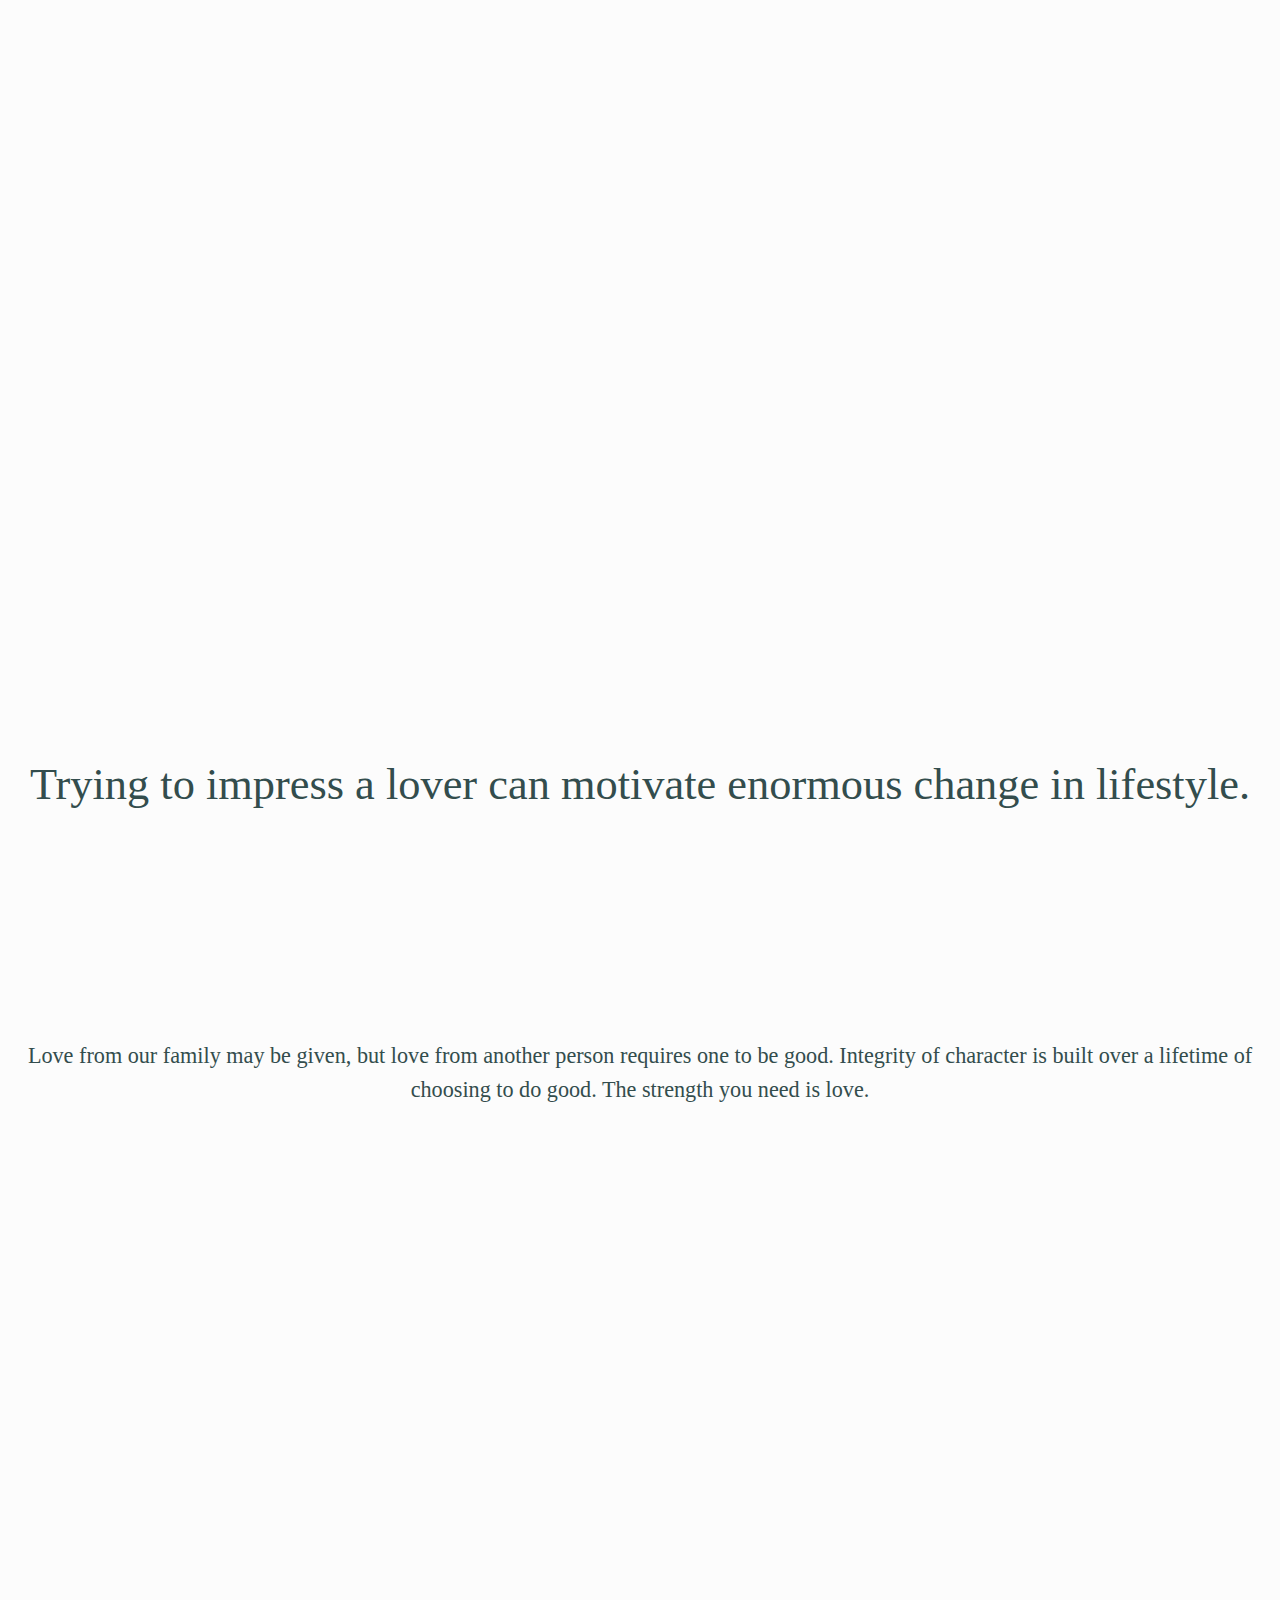
==== commit 245e0771: "Add files via upload" ====
--- a/arthursmid.com/Index.html
+++ b/arthursmid.com/Index.html
@@ -15,7 +15,7 @@
   <header>
     <h1>Arthur Smid</h1>
     <nav><ul>
-      <li><a href="books.html">Books</a></li>
+      <li><a href="books.html">Book</a></li>
       <li><a href="notebook.html">Notebook</a></li>
       <li><a href="services.html">Services</a></li>
       <li><a href="about.html">About</a></li>
@@ -59,7 +59,7 @@
 </div>
 <div class="centered-text">
   <h2>We ask questions to learn the truth.</h2>
-  <p>Convincing arguments and presentations of select pieces of information can create a desired perception of reality. There is a difference between the desire to learn and the desire to be right. Actively questioning your beliefs leads to greater awareness.</p>
+  <p>There is a difference between the desire to learn and the desire to be right. Convincing arguments and presentations of select pieces of information can create a desired perception of reality. Actively questioning your beliefs leads to greater awareness.</p>
 </div>
 <div class="centered-text">
   <h2>To arrive at a shared understanding, look at the problem together.</h2>
@@ -70,12 +70,16 @@
   <p>Though we may not even understand our own feelings, we can find them expressed in music, books, and movies. Other people have had similar life experiences and through their stories we can better understand ourselves. Culture creates the context to relate more intimately with other people.</p>
 </div>
 <div class="centered-text">
+  <h2>Trying to impress a lover can motivate enormous change in lifestyle.</h2>
+  <p>Love from our family may be given, but love from another person requires one to be good. Integrity of character is built over a lifetime of choosing to do good. The strength you need is love.</p>
+</div>
+<div class="centered-text">
   <h2>To fulfill yourself, it helps to articulate your desires.</h2>
   <p>Being able to state your goals makes them more attainable, and people are often willing to help. If you say what you’d like to contribute and what you need, it’s more likely you can get it.</p>
 </div>
 <div class="centered-text">
   <h2>Self-expression is the key to personal growth.</h2>
-  <p>By giving yourself permission to fully express yourself, you can learn from whatever happens. It’s okay to be imperfect because you’re always learning.</p>
+  <p>By giving yourself permission to express yourself, you can learn from whatever happens. It’s okay to be imperfect because you’re always learning.</p>
 </div>
 <div class="centered-text">
   <h2>Dialogue is an art.</h2>
@@ -83,19 +87,27 @@
 </div>
 <div class="centered-text">
   <h2>The message depends upon its delivery.</h2>
-  <p>Two people could say exactly the same thing but one could be believed and the other disbelieved depending on their social status. Who’s saying it, the method of delivery, and institutional supports all determine how we value what we hear from others. It is not the message that matters, but the people that give it value.</p>
+  <p>Two people could say exactly the same thing but one could be believed and the other disbelieved depending on their social status. Who’s saying it, their way of speaking, and institutional supports all determine how we value what we hear from others. It is not the message that matters, but the people that give it value.</p>
 </div>
 <div class="centered-text">
   <h2>Correct speech and behavior exist as ideals.</h2>
   <p>We may do the right thing, or say the right thing, but these are ideals created by society. What would be accepted by one group could be inappropriate with a different group of people.</p>
 </div>
 <div class="centered-text">
+  <h2>Identity is a social condition.</h2>
+  <p>Creating an identity is natural, it can happen without conscious manipulation. You have a core identity that adapts around the edges to accommodate each situation. An individual can do many things but the useful action gets recognized—it becomes their role in society.</p>
+</div>
+<div class="centered-text">
+  <h2>To discover your potential you play the role of who you want to become.</h2>
+  <p>Any skill or knowledge you want to develop requires discipline and time. The more you enjoy your time learning, the more often you do it. Even adults can learn through play and exploration. Not to be someone else, but to be yourself with more skill.</p>
+</div>
+<div class="centered-text">
   <h2>Ideal behavior is expressed by individuals.</h2>
   <p>We learn from examples set by others. Action is the model. By acting on the ideal, you can embody the ideal.</p>
 </div>
 <div class="centered-text">
   <h2>Your choice of heroes can be telling.</h2>
-  <p>You may not be able to articulate your values, but the image of your hero symbolizes them and you grasp the symbol. The symbol can be held throughout the culture, or it can be personal. It can be a loved one. Your cultural heroes represent what you value.</p>
+  <p>You may not be able to articulate your values, but the image of your hero symbolizes them and you grasp the symbol. The symbol can be held throughout the culture, or it can be personal. It can be a loved one.</p>
 </div>
 <div class="centered-text">
   <h2>Your role model represents values.</h2>
@@ -131,37 +143,37 @@
 </div>
 <div class="centered-text">
   <h2>Morality requires imagination.</h2>
-  <p>What is considered to be moral results from social conditions. Abuse of human rights and the environment can be legalized by a court of law. Ethical behavior begins when you imagine yourself as the other.</p>
+  <p>What is considered to be moral results from social conditions. Our social structure affords privileges but these benefits can come at the expense of other people and our ecosystem. Abuse of human rights and the environment can be legalized by a court of law. Ethical behavior begins when you imagine yourself as the other.</p>
 </div>
 <div class="centered-text">
   <h2>Enter the possibility to recognize yourself in another individual.</h2>
-  <p>Who are you? Your relationship with each person illuminates a different part of yourself.</p>
+  <p>Your relationship with each person illuminates a different part of yourself. Who are you?</p>
+</div>
+<div class="centered-text">
+  <h2>Education adapts individuals to the social structure.</h2>
+  <p>Individuals learn to protect and propagate their social structure. Business, religion, and government institutions all have explicit and implicit rules. An institution scripts human behavior through incentives and penalties. Beginning with the family we learn to survive in society by adapting to the social structure.</p>
+</div>
+<div class="centered-text">
+  <h2>The interpretation of the world is a human agreement.</h2>
+  <p>Our social group defines acceptable and unacceptable beliefs. People who have different beliefs may be friendly but they’ll disagree. Most of us like to be reassured of our beliefs. We seek the company of people who believe the same story. Because ultimately, it is not a story, it’s our reality.</p>
+</div>
+<div class="centered-text">
+  <h2>Because we desire meaning in our lives, we assign value to the things that give us meaning.</h2>
+  <p>We are active participants in creating meaning. A relationship, a job, a book gives you fulfillment when you find meaning in it. It’s also possible to invest meaning in something that is meaningless. Cultural value can be created but some things are inherently valuable.</p>
+</div>
+<div class="centered-text">
+  <h2>How does an ordinary person respond to problems that affect civilization?</h2>
+  <p>When people feel a problem is too big for them to solve, they may ignore the problem. People are more willing to act if they can join a group. Our shared problems inspire new behavior, new values, a new culture.</p>
+</div>
+<div class="centered-text">
+  <h2>Society encourages certain types of human behavior.</h2>
+  <p>Our economic institutions are founded upon the assumption of endless resources and infinite growth. Even conscientious capitalism requires continuous growth. We have a systemic imbalance between human society and the natural world. Only a change in the structure of our economic institutions can stop the destruction of our ecosystem.</p>
 </div>
 <div class="centered-text">
   <h2>The separate self is a habit of thought.</h2>
   <p>What’s happening to other people, to other biological creatures, and to the environment does affect you. In reality we are interrelated with all life on Earth.</p>
 </div>
 <div class="centered-text">
-  <h2>Education adapts individuals to the social structure.</h2>
-  <p>Individuals learn to protect and propagate their social structure. Business, religion, and government institutions all have explicit and implicit rules. An institution scripts human behavior through incentives and penalties. Beginning with the family we learn to survive in society by adapting to the social structure.</p>
-</div>
-<div class="centered-text">
-  <h2>The interpretation of the world is a human agreement.</h2>
-  <p>Our social group defines acceptable and unacceptable beliefs. People who have different beliefs may be friendly but they’ll disagree. Most of us like to be reassured of our beliefs. We seek the company of people who believe the same story. Because ultimately, it is not a story, it’s our reality.</p>
-</div>
-<div class="centered-text">
-  <h2>Because we desire meaning in our lives, we assign value to the things that give us meaning.</h2>
-  <p>We are active participants in creating meaning. A relationship, a job, a book gives you fulfillment when you find meaning in it. It’s also possible to invest meaning in something that is meaningless. Cultural value can be created but some things are inherently valuable.</p>
-</div>
-<div class="centered-text">
-  <h2>How does an ordinary person respond to problems that affect civilization?</h2>
-  <p>When people feel a problem is too big for them to solve, they may ignore the problem. People are more willing to act if they can join a group. Our shared problems inspire new behavior, new values, a new culture.</p>
-</div>
-<div class="centered-text">
-  <h2>Society encourages certain types of human behavior.</h2>
-  <p>Beliefs founded on ideas of scarcity compel a type of behavior. A belief that you have enough of what you need creates different behavior.</p>
-</div>
-<div class="centered-text">
   <h2>What if having great wealth means having more responsibility to other people?</h2>
   <p>The pursuit of wealth contains the idea that money separates you from the problems of humanity. It’s possible to deny reality if you are insulated by the work of others who must confront it.</p>
 </div>
@@ -174,17 +186,41 @@
   <p>It is possible to believe the nation is just when it must destroy an enemy. We tend to caricature the enemy. We project all our own negative qualities upon the enemy and deny any responsibility in creating the problems we share. The primary conflict in politics is between perceptions of reality. To win, the story doesn’t have to be true. Groups of people are not moved by facts, they are moved by emotion. People create authority by securing support for their definition of reality. Even the denial of reality can become a worldview.</p>
 </div>
 <div class="centered-text">
+  <h2>The state is a prolific source ofnarrative.</h2>
+  <p>The nation coheres around a collective identity. The shared story bolsters the nation. Especially in troubled times, the national story prevails. We need other people most when we perceive threats to survival.</p>
+</div>
+<div class="centered-text">
+  <h2>Culture shapes our response to suffering.</h2>
+  <p>Facing death, an individual intensifies their feeling for being alive. A common question for each culture is, “What is a good death?” Hindus, Jews, Muslims, Christians, Buddhists all have different answers that define death and influence how they live. Your response to death is embodied in your life.</p>
+</div>
+<div class="centered-text">
+  <h2>What is enlightenment?</h2>
+  <p>The conceit of religion is absolute knowledge. To know what God is, to say with certainty, yes this is how things are. That’s the guru’s gambit, professing to know the truth. Everyone is filled with doubt, and the guru knows. The quest for knowledge can find you enlightened one day, endarkened the next. There is no resolution. The quest is infinite.</p>
+</div>
+<div class="centered-text">
+  <h2>What is reality?</h2>
+  <p>Reality is what exists when you stop believing in it.</p>
+</div>
+<div class="centered-text">
+  <h2>Do we will our belief to protect ourselves and our loved ones?</h2>
+  <p>A belief may be chosen because it’s convenient. We may profess to believe something only because it is useful, or even necessary to survive. Justice is the ideal, but our society isn’t. Hopefully, we can recognize a way to live in harmony with other people and our environment.</p>
+</div>
+<div class="centered-text">
+  <h2>We become conscious of consciousness.</h2>
+  <p>Reason assumes form. It can be expressed in words. Awareness is soft by comparison with reason. It can be a feeling, an intuition. Humans are unique in being aware of awareness, but what is aware? Who are you, really?</p>
+</div>
+<div class="centered-text">
+  <h2>When is it dangerous to say the truth?</h2>
+  <p>Being in public and addressing any topic, notice when your voice is blocked. You can refuse to talk about it, that’s okay. It’s blocked. The release happens through becoming conscious of the block. Your mind will explore the resistance. But the isolated mind is not important here, it’s observing the block between yourself and others that really matters.</p>
+</div>
+<div class="centered-text">
+  <h2>The conflict you feel within yourselfis embodied in the world.</h2>
+  <p>To heal yourself you help to heal the world. Effort to solve shared problems can unite us.</p>
+</div>
+
+<div class="centered-text">
   <h2></h2>
   <p></p>
 </div>
-<div class="centered-text">
-  <h2></h2>
-  <p></p>
-</div>
-
-<div class="centered-text">
-  <h2></h2>
-  <p></p>
-</div>
 </body>
 </html>
--- a/arthursmid.com/smid.css
+++ b/arthursmid.com/smid.css
@@ -22,15 +22,12 @@
 header h1 {
   font-size: 1.1em;
   font-weight: 700;
-  padding: 5px 34px 4px 7px hide;
-  padding: .27em 0 0 0;
+  padding: .27em 0;
   text-align: center;
 }
 nav, ul, li {
   vertical-align: top;
-  padding: 2px 9px 0 0 hide;
   padding: .01em 0 .1em 0;
-  background-color: red hide;
 }
 ul {
   display: flex;
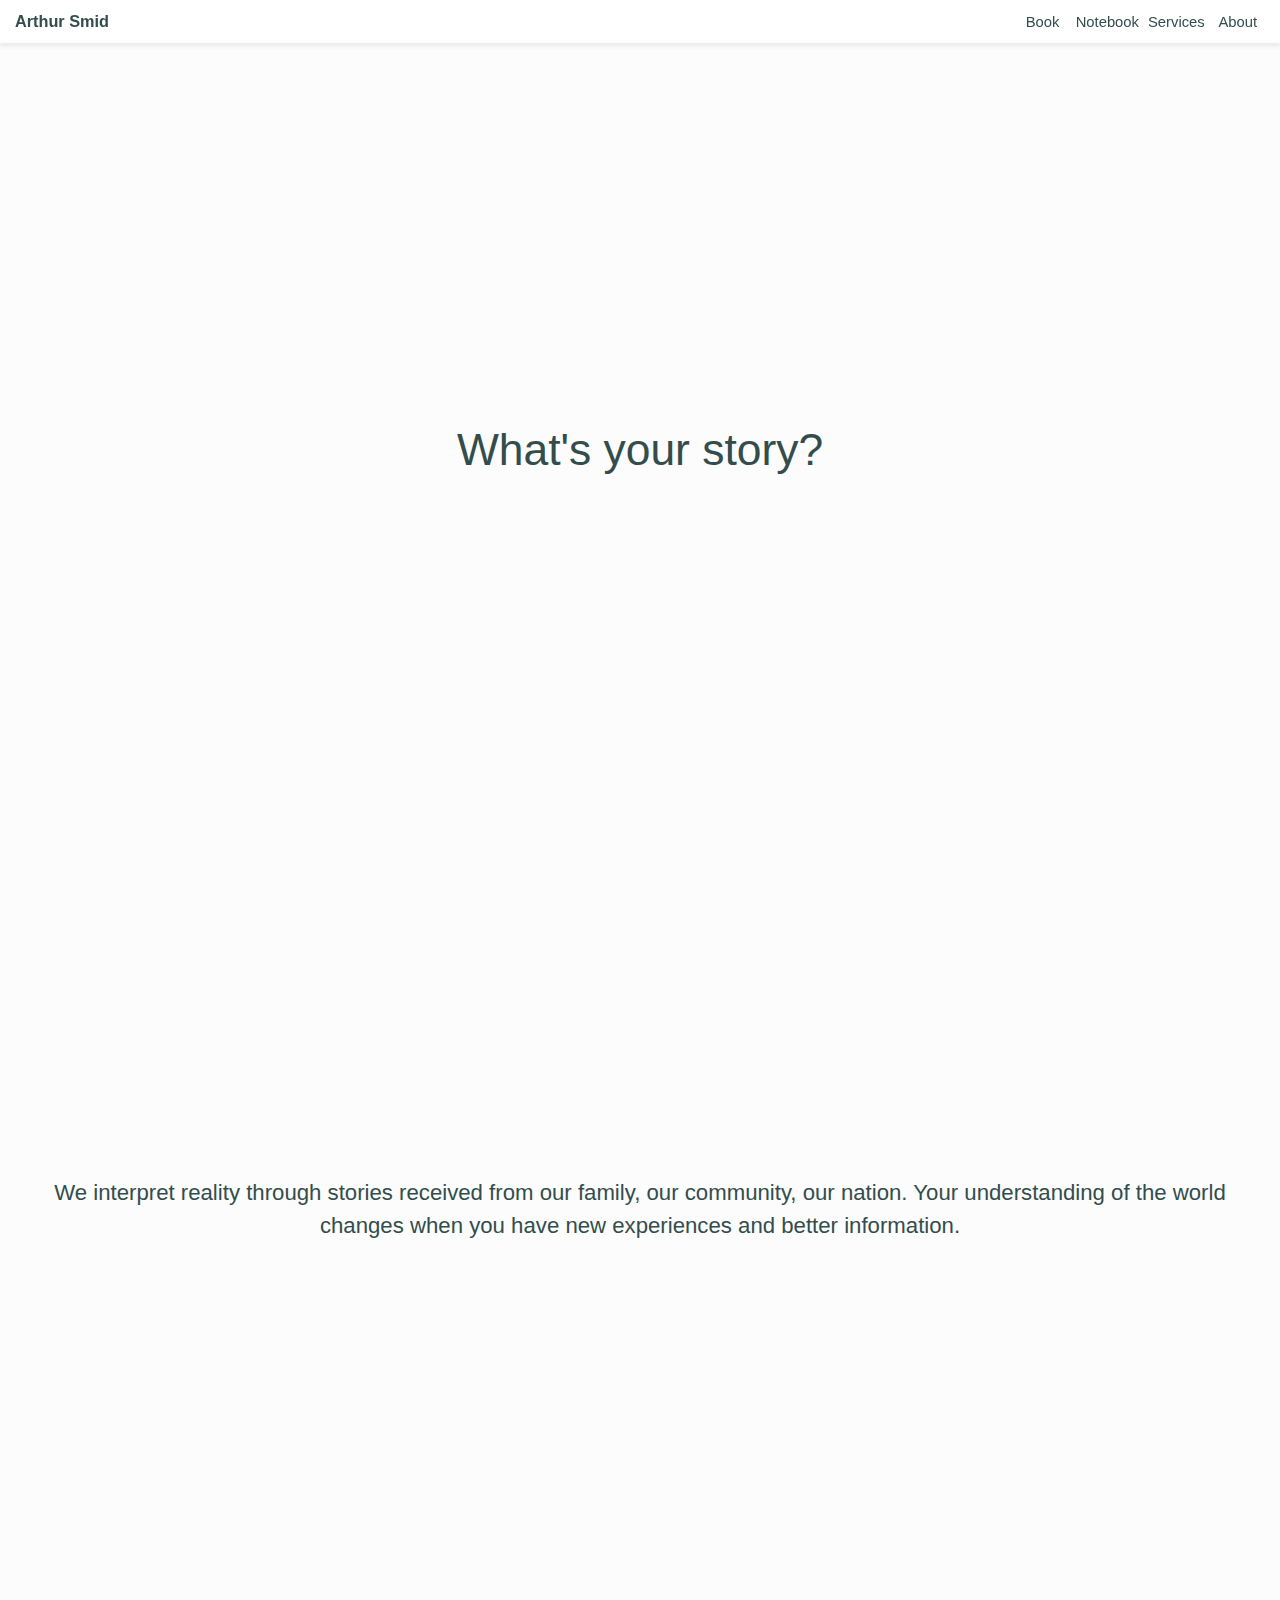
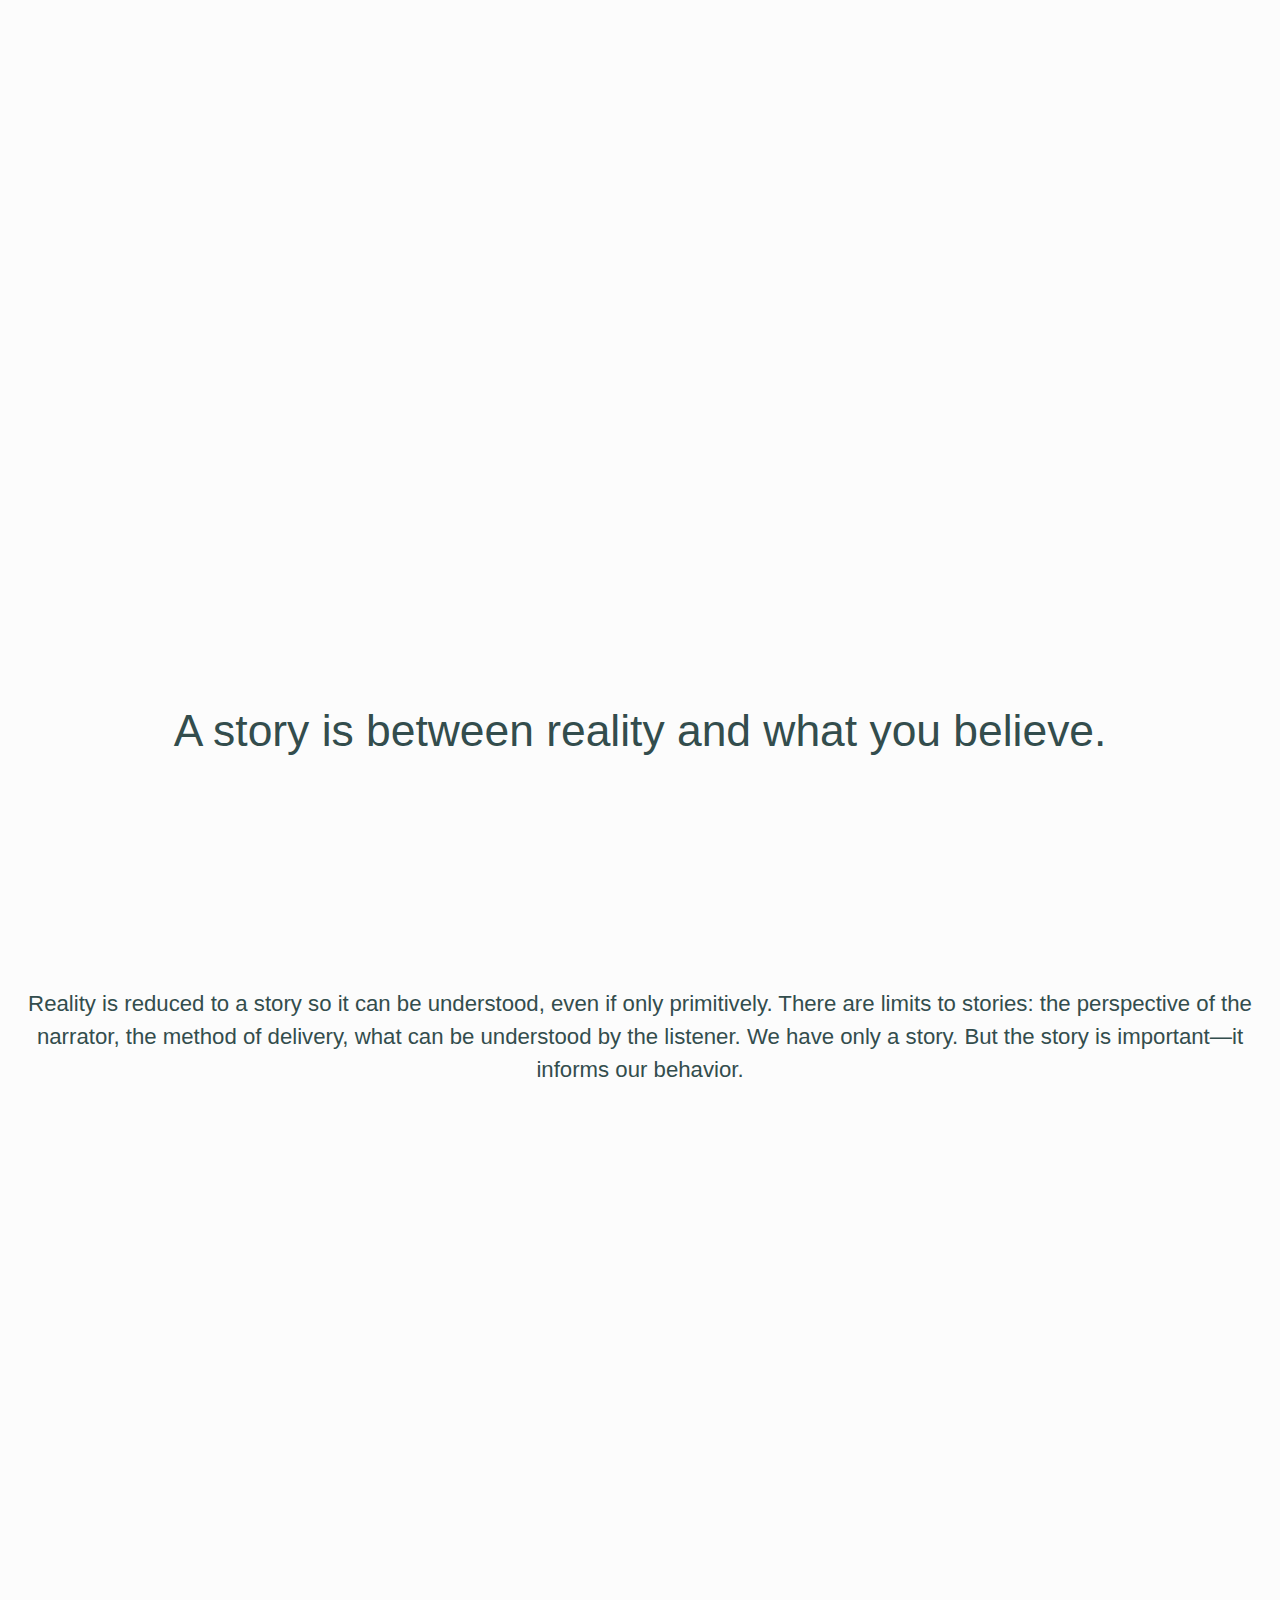
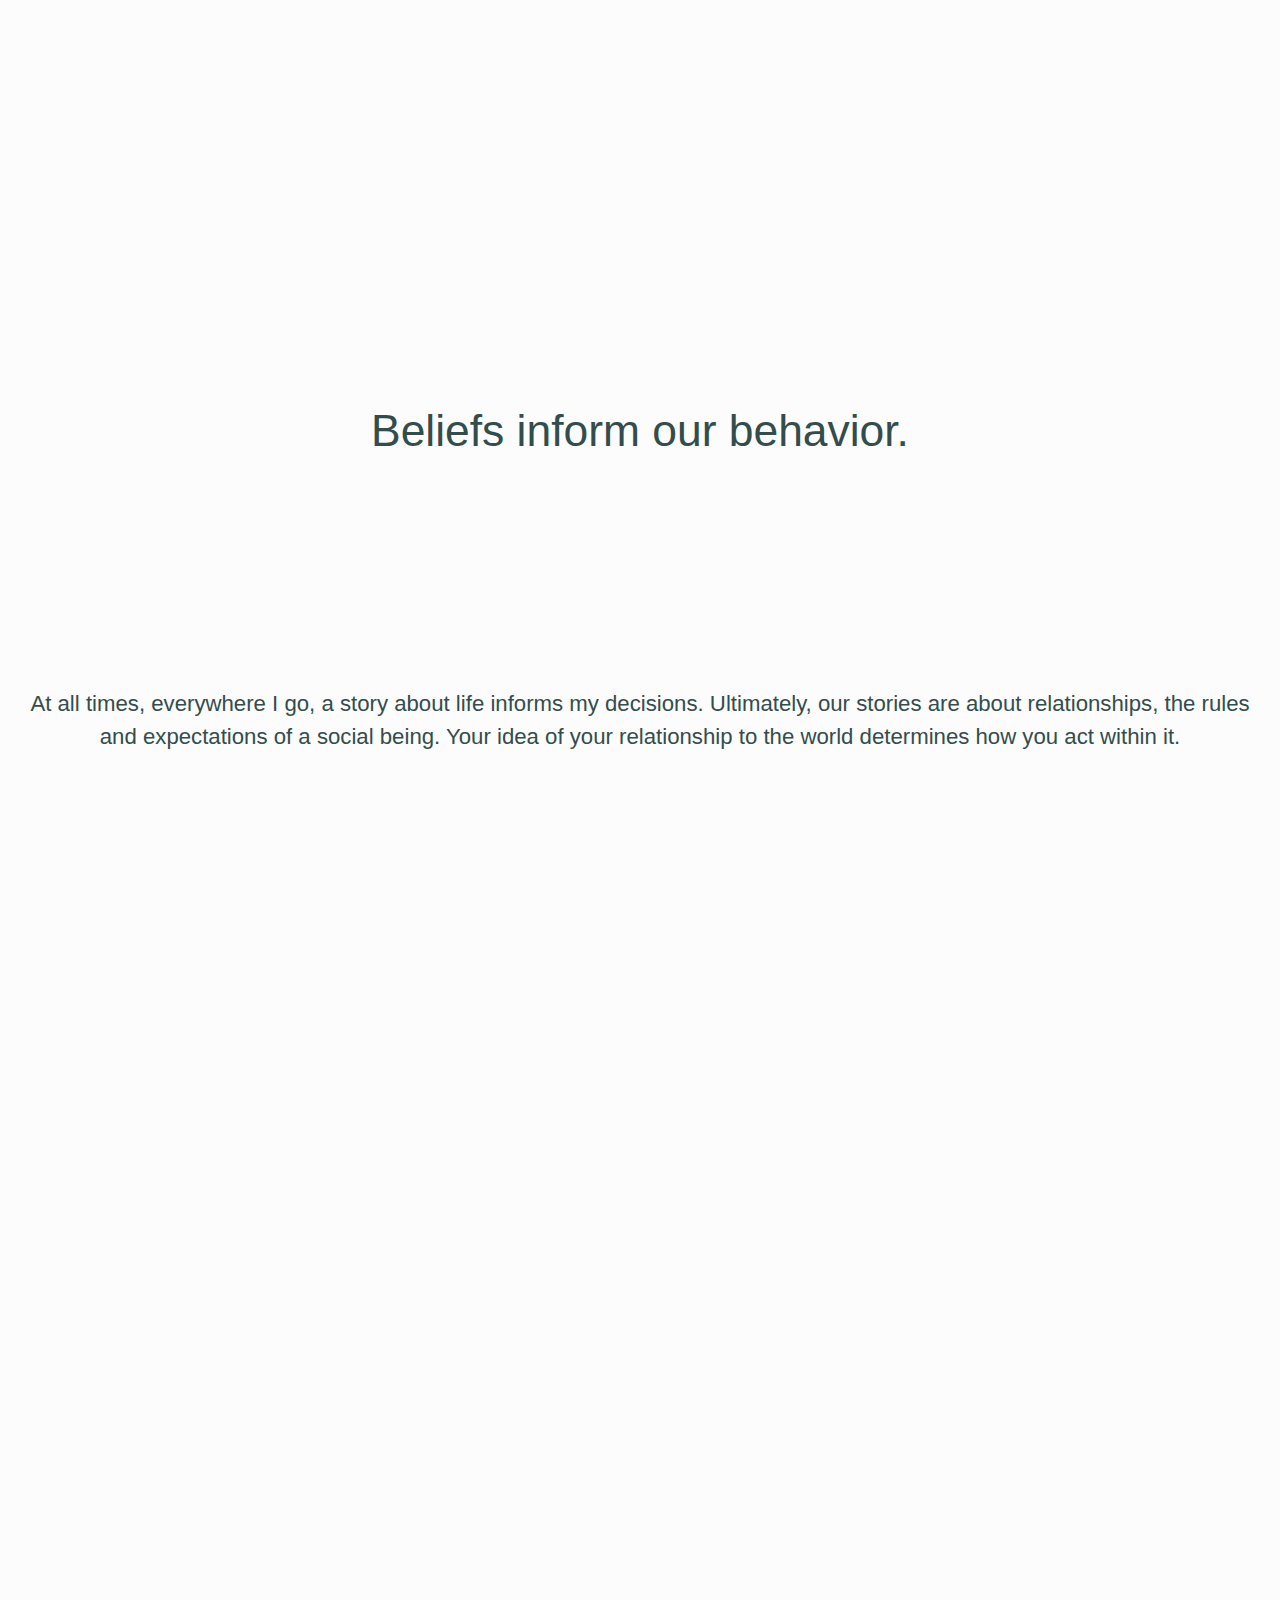
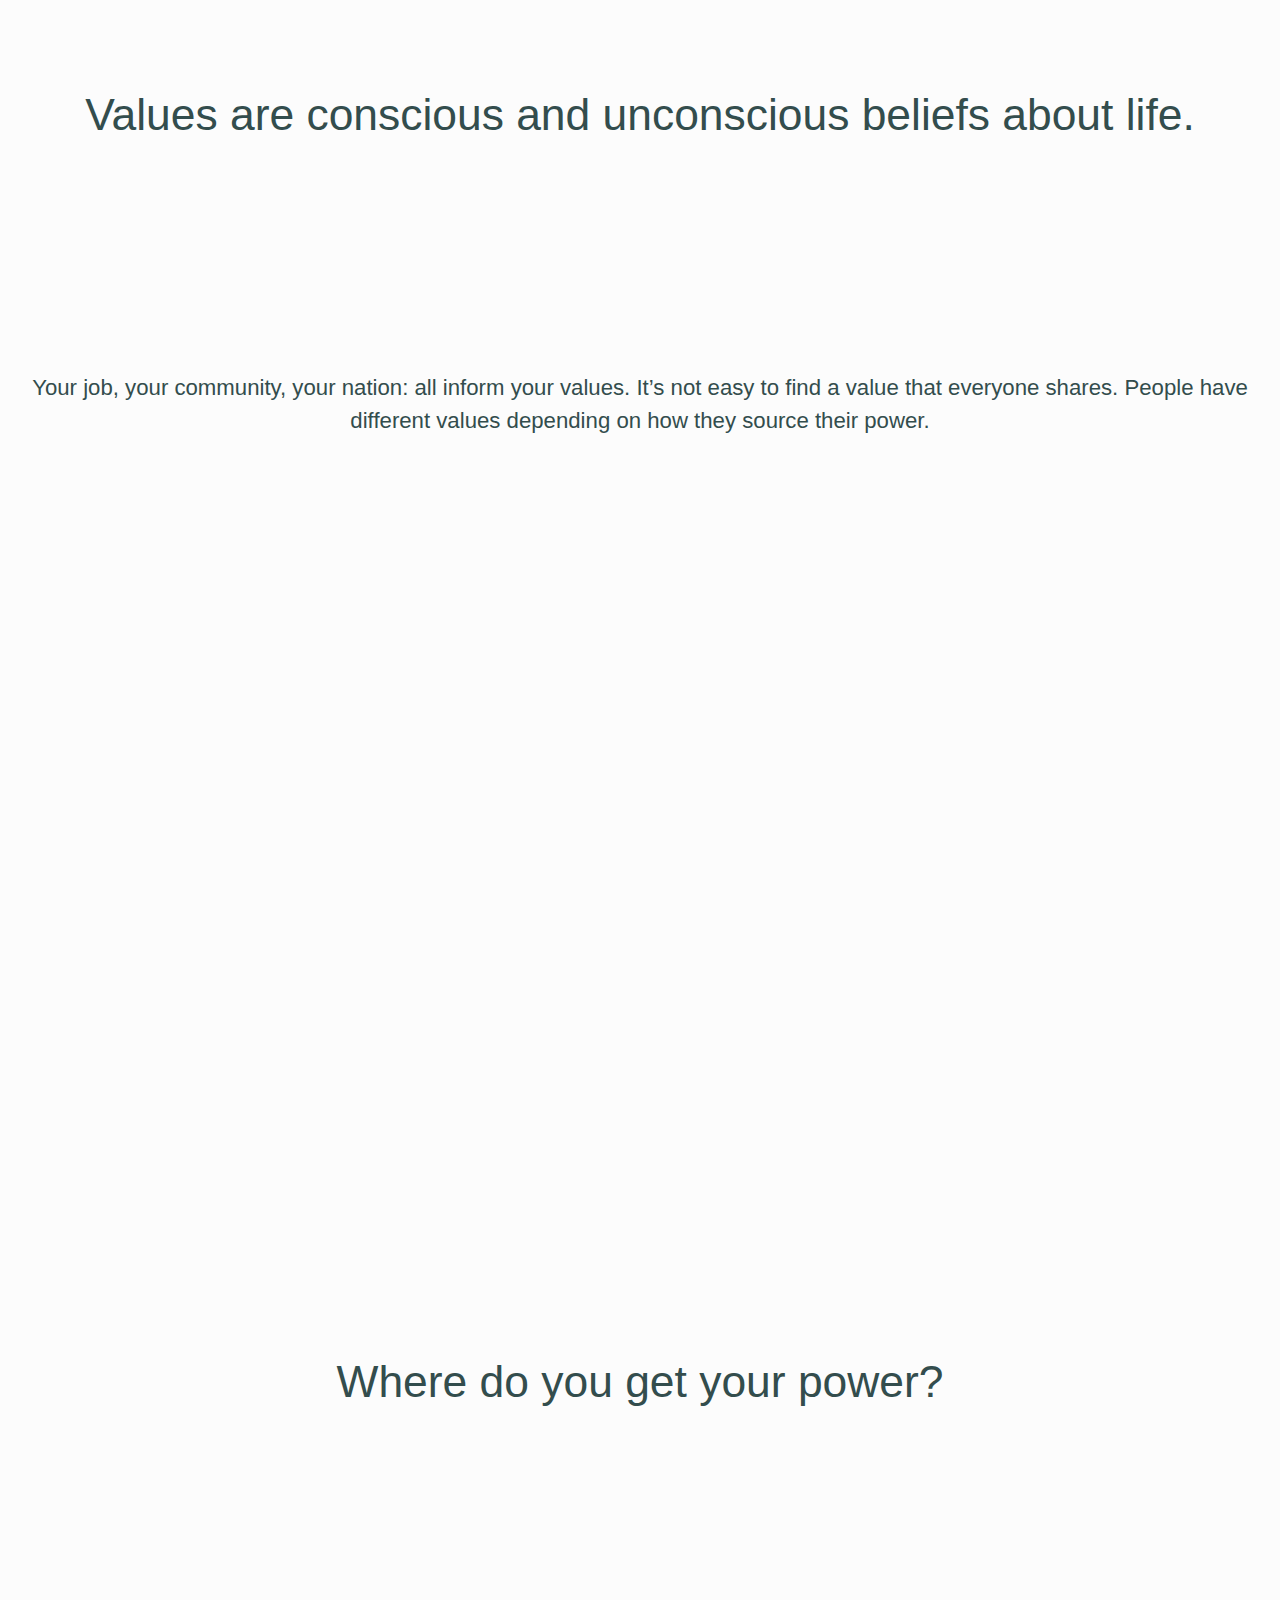
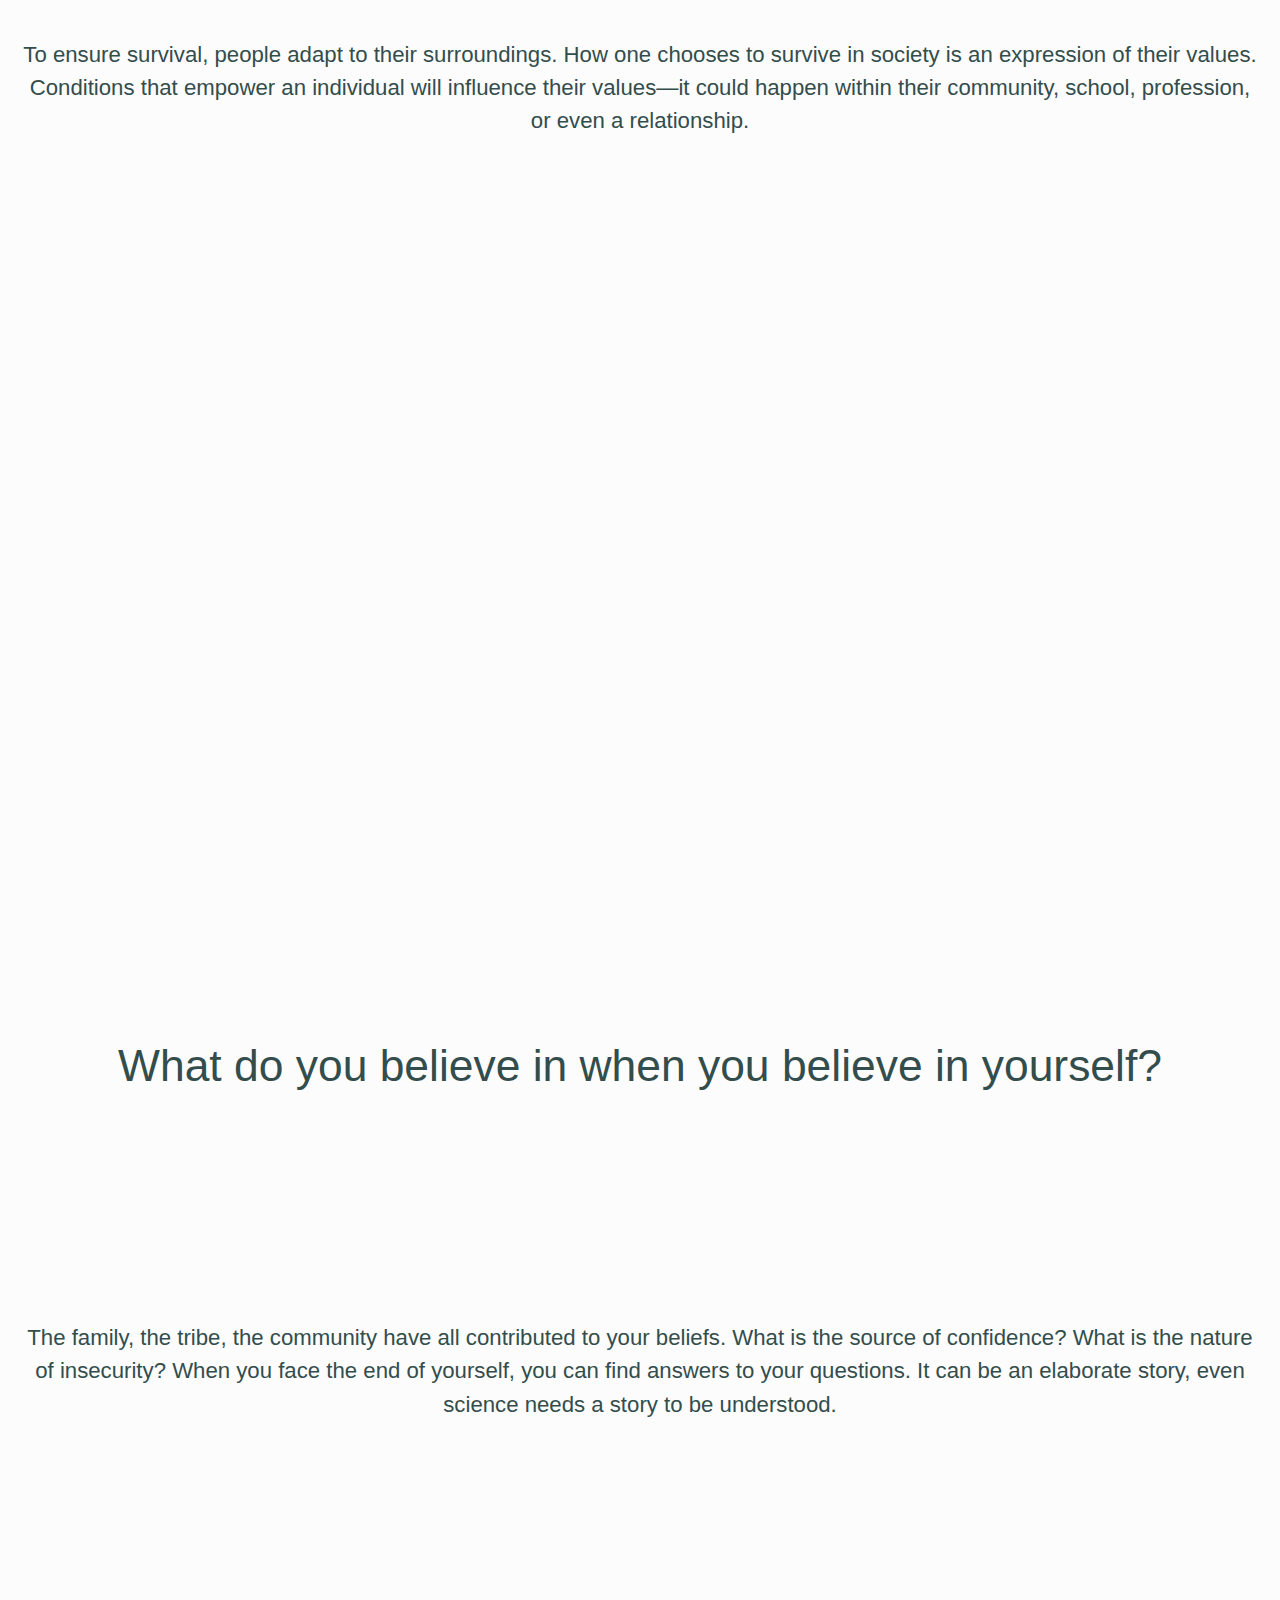
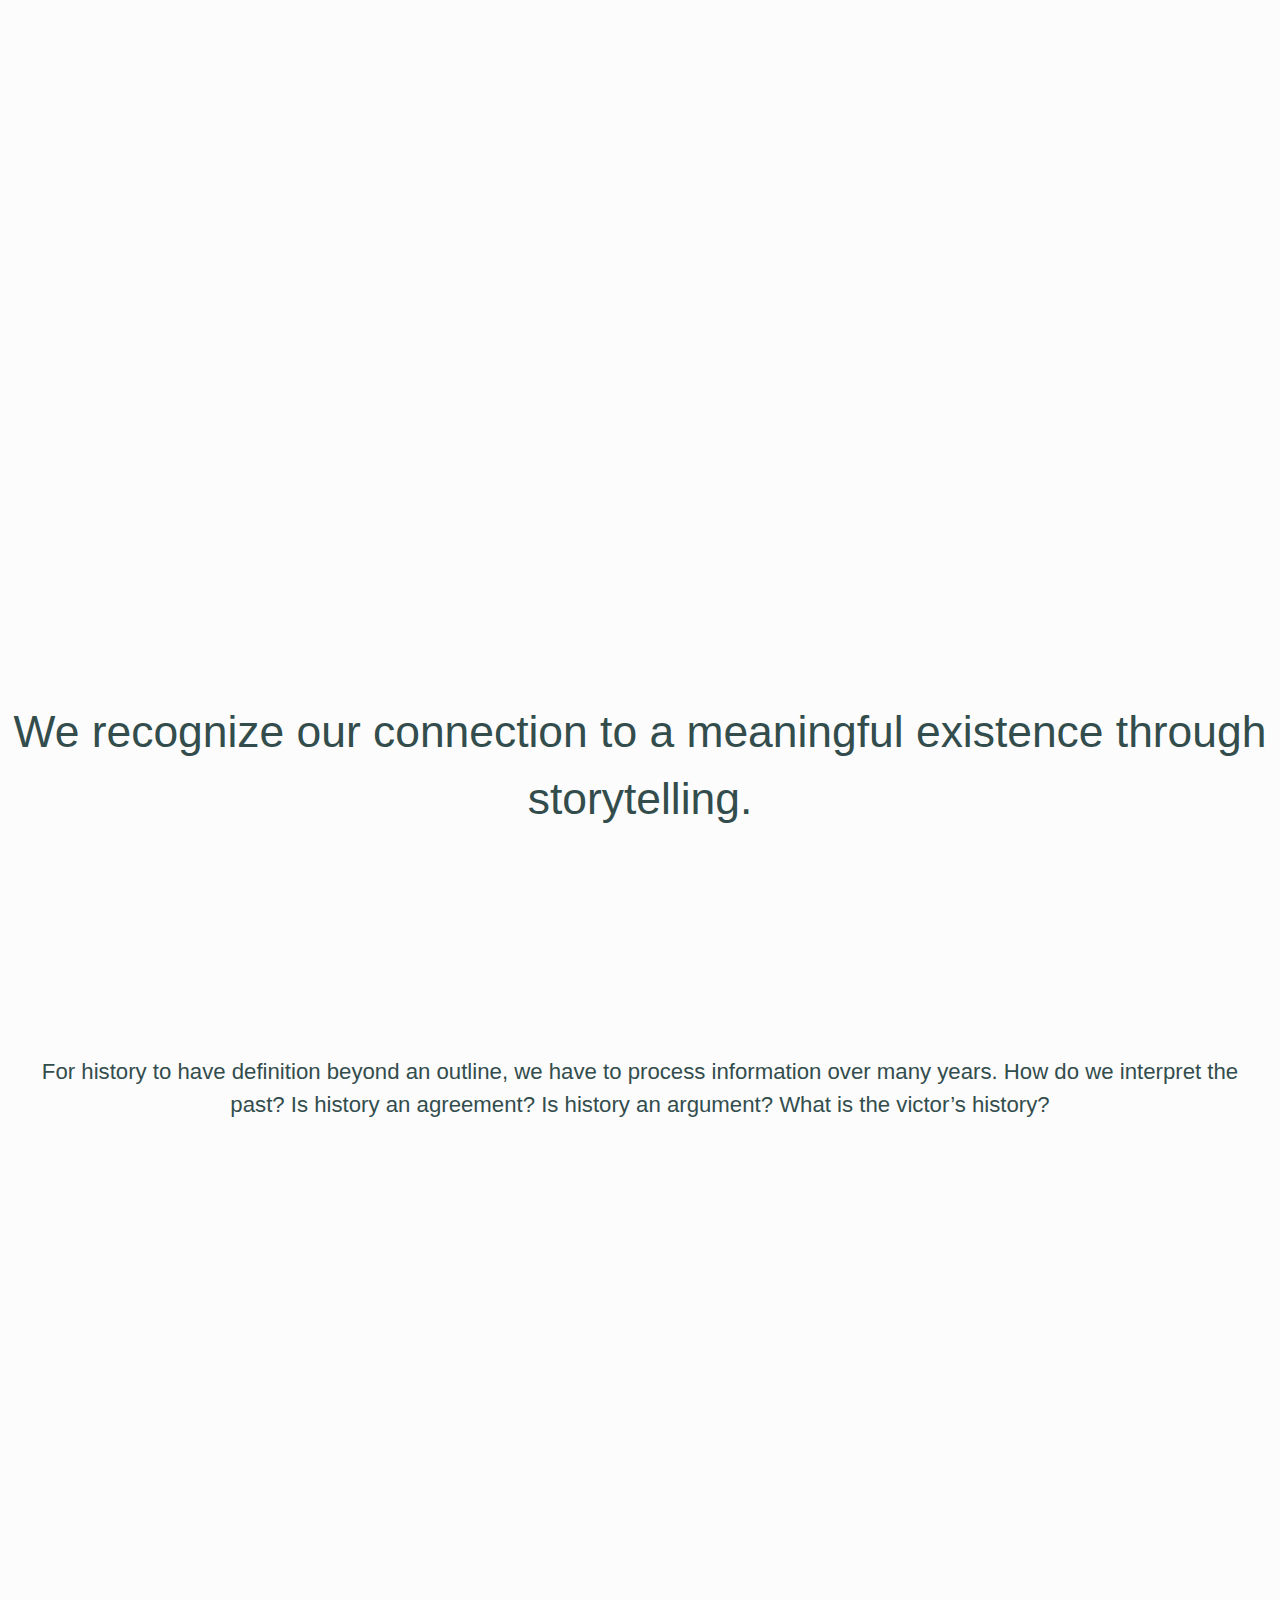
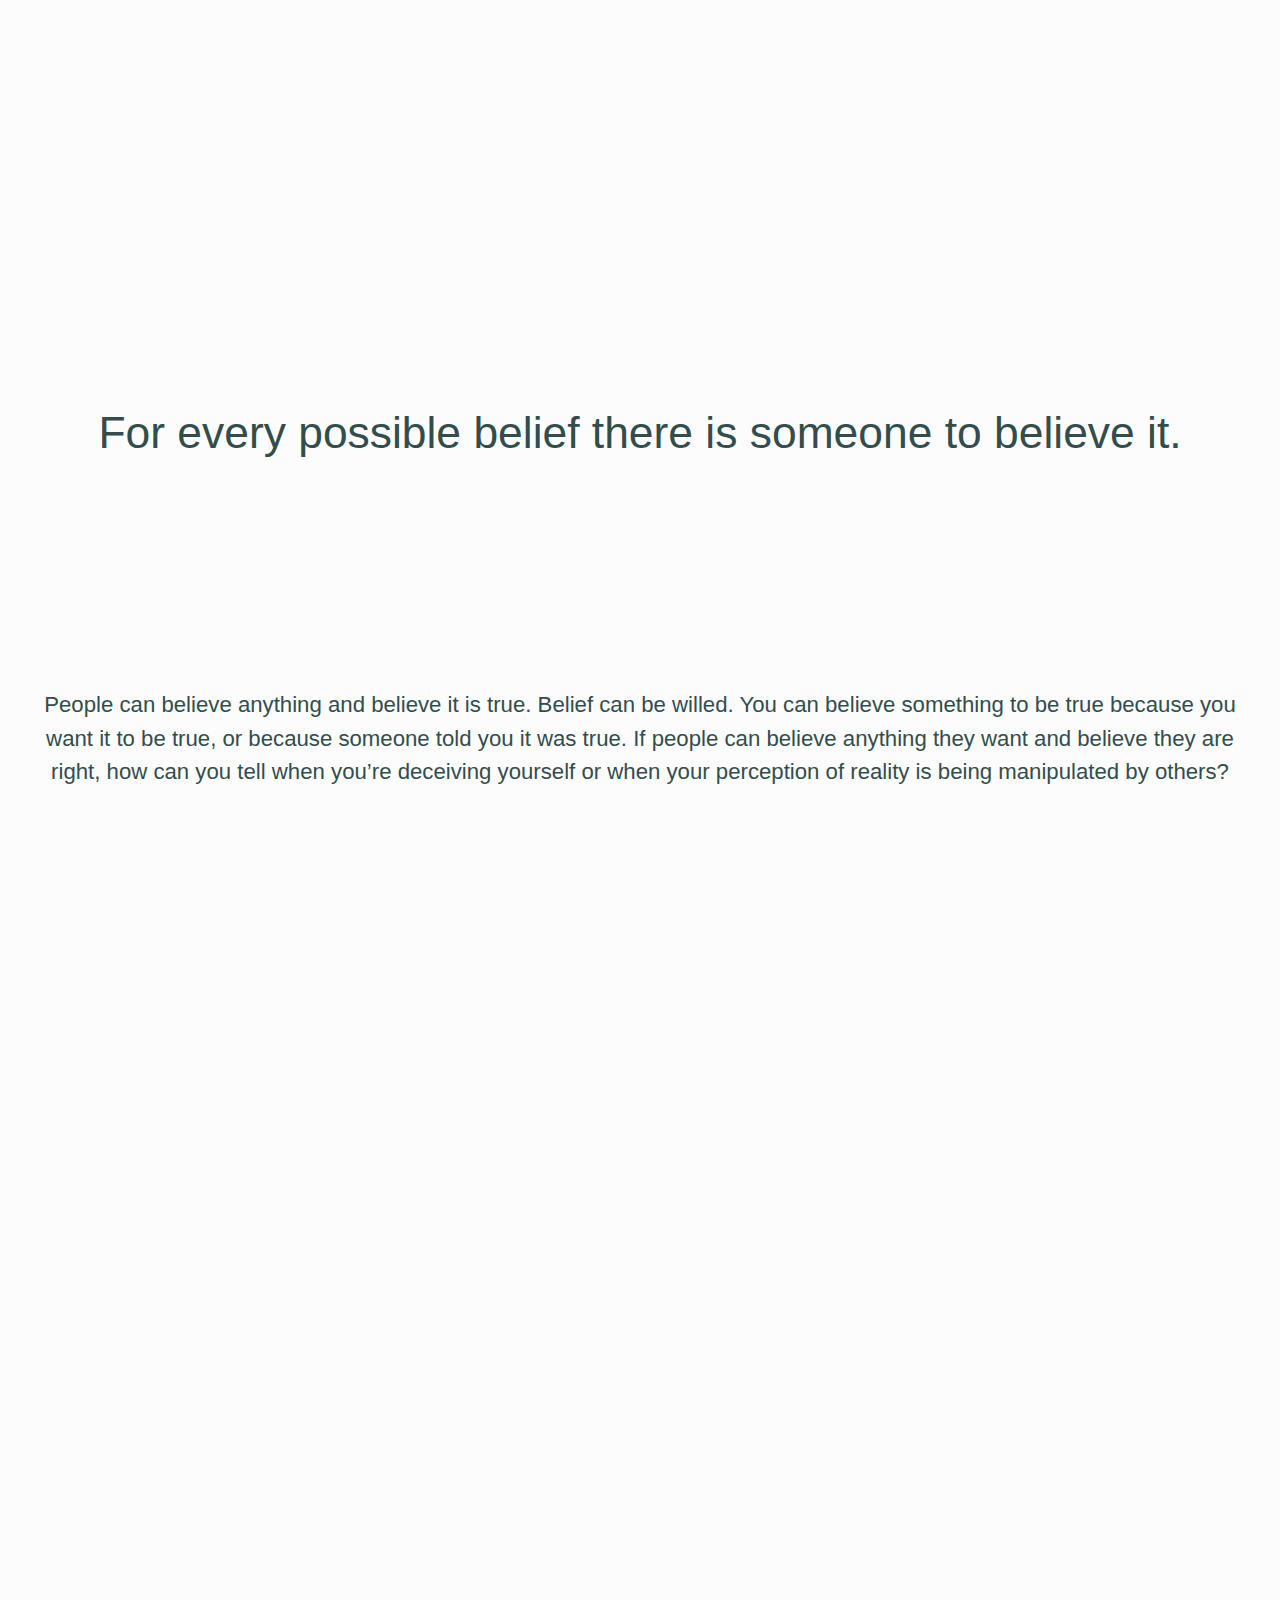
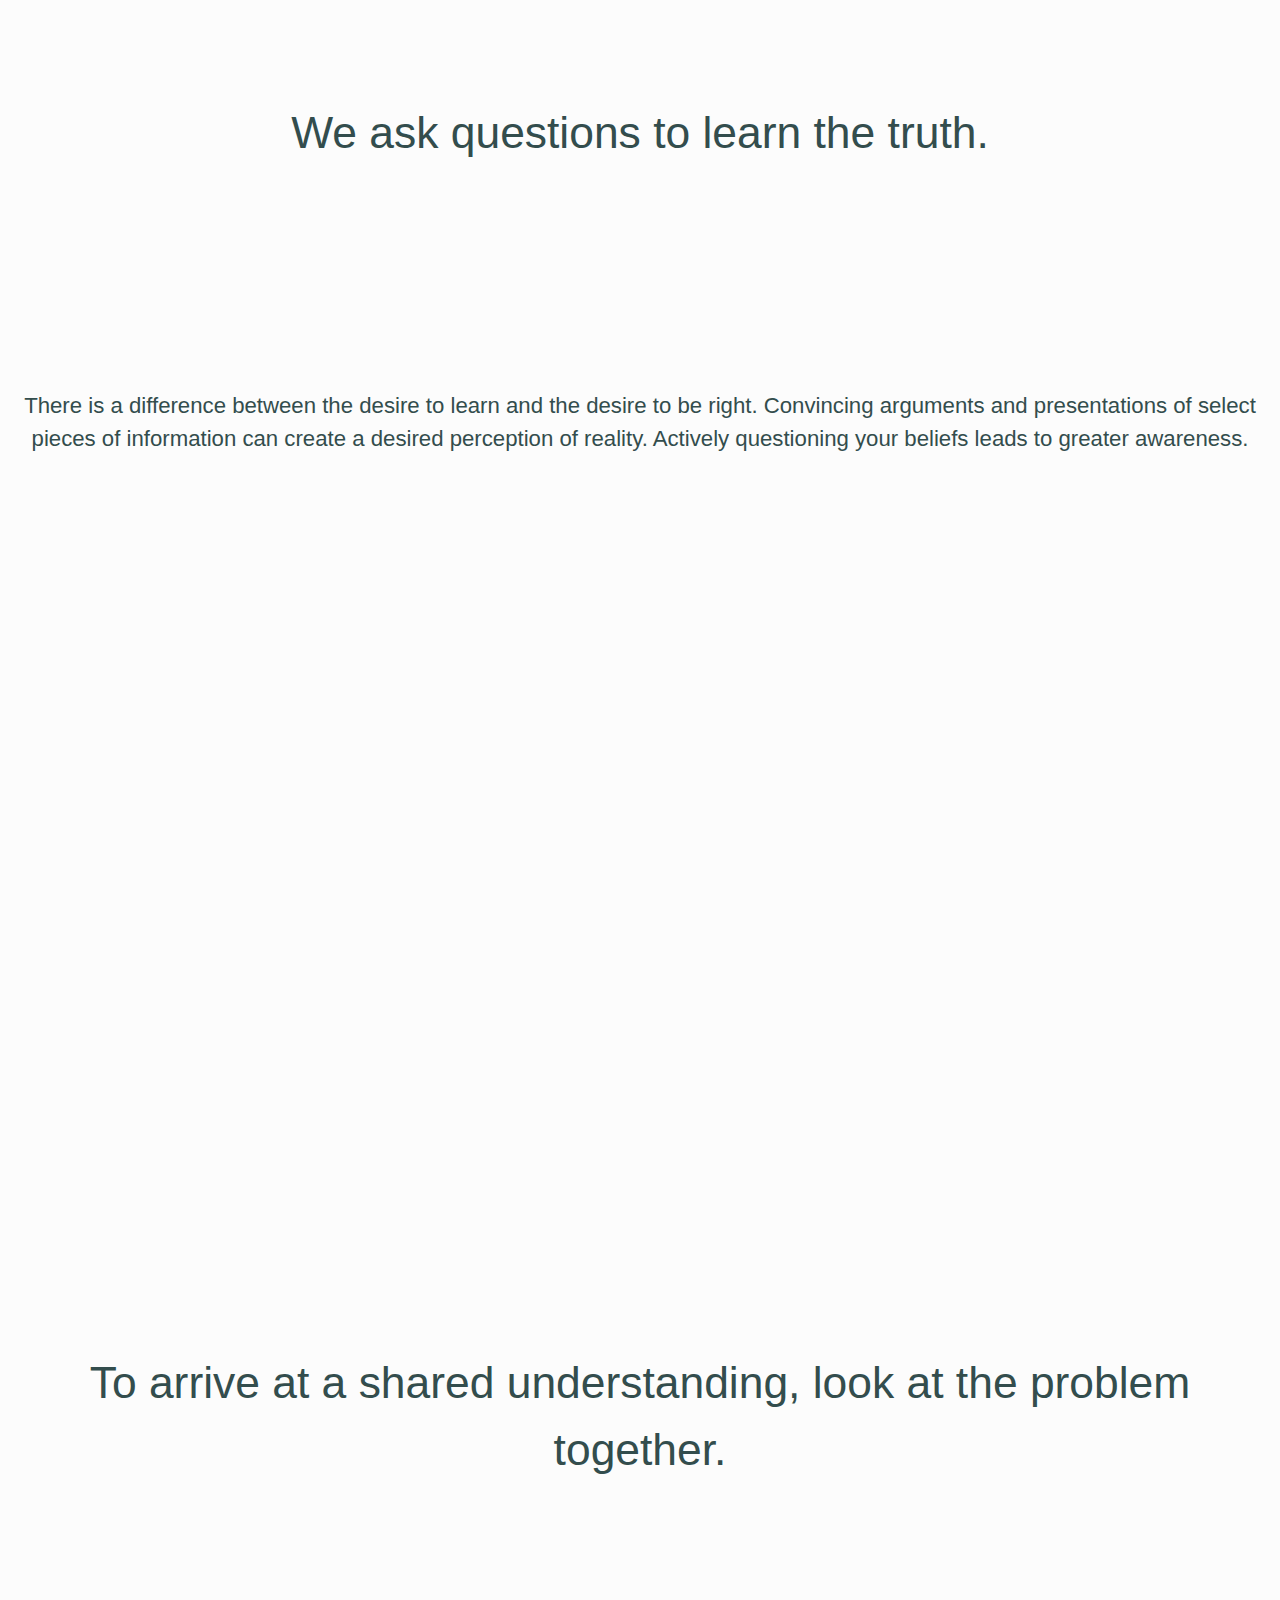
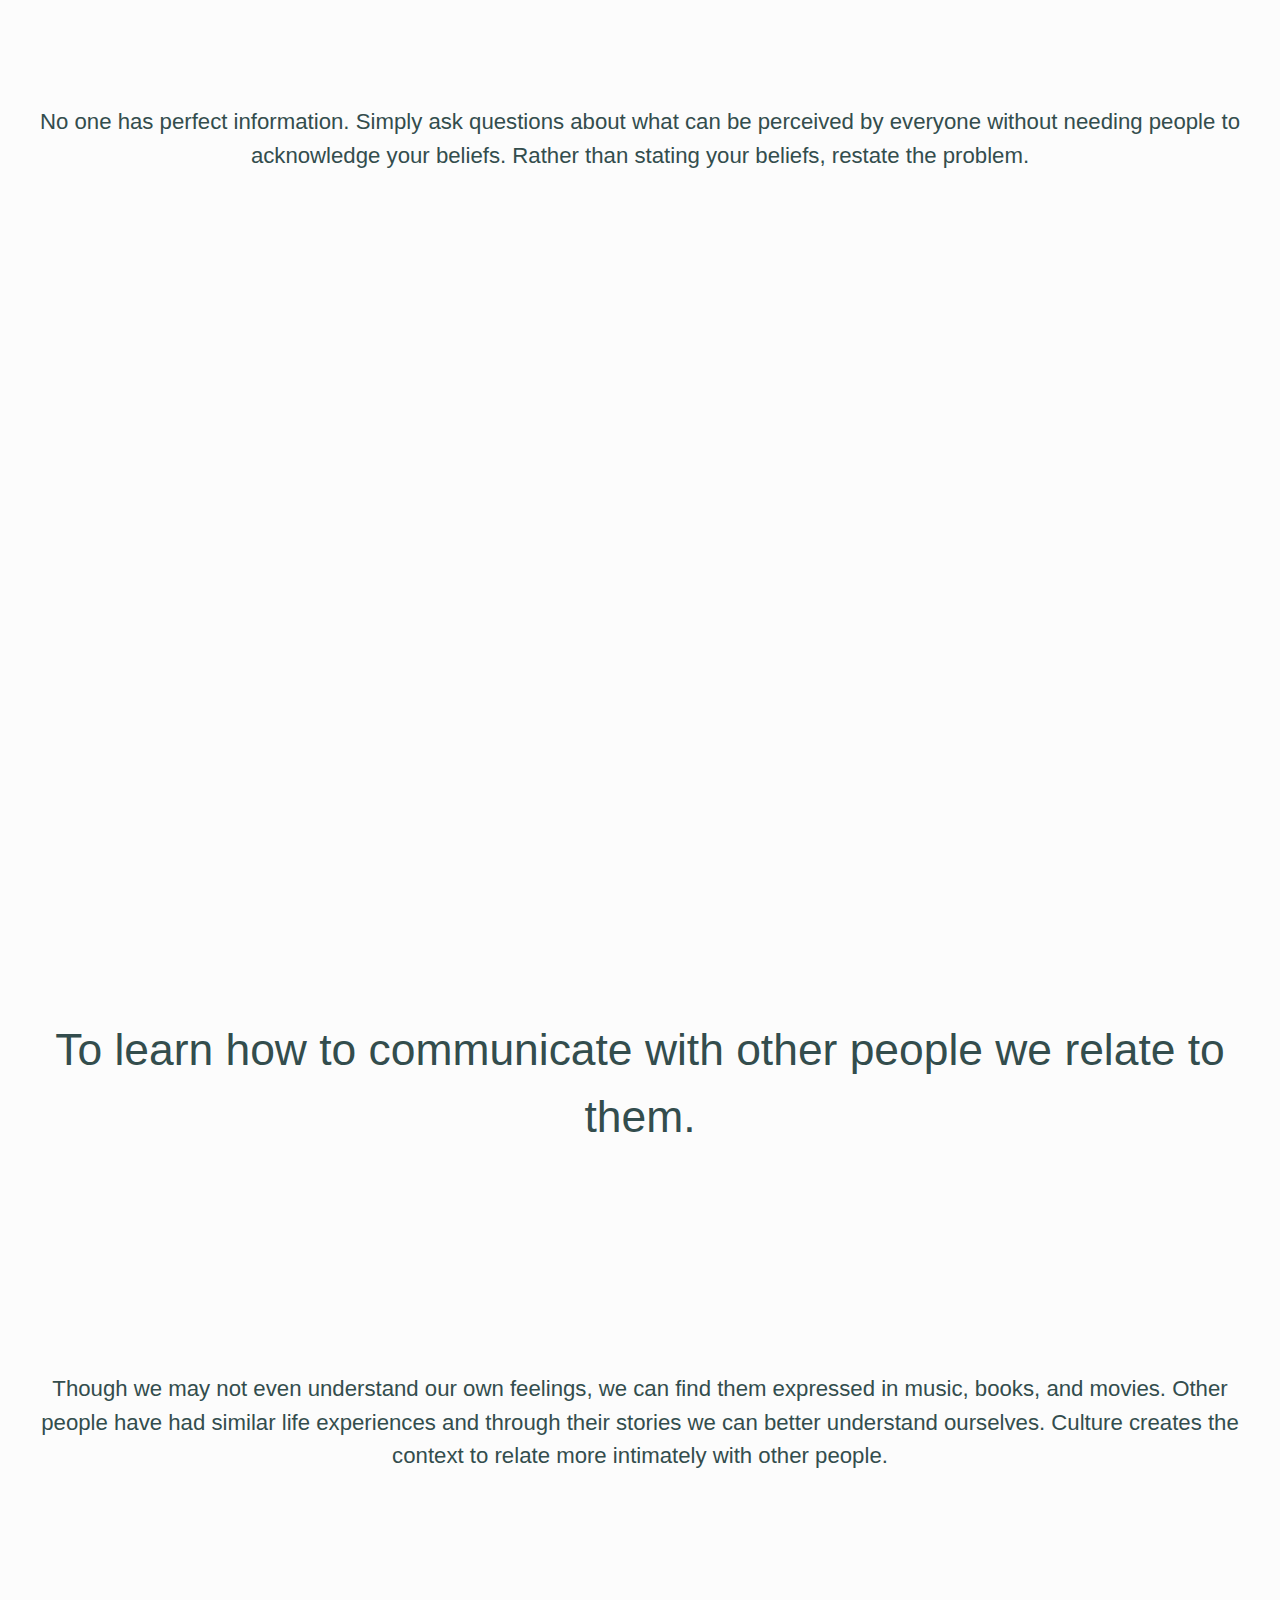
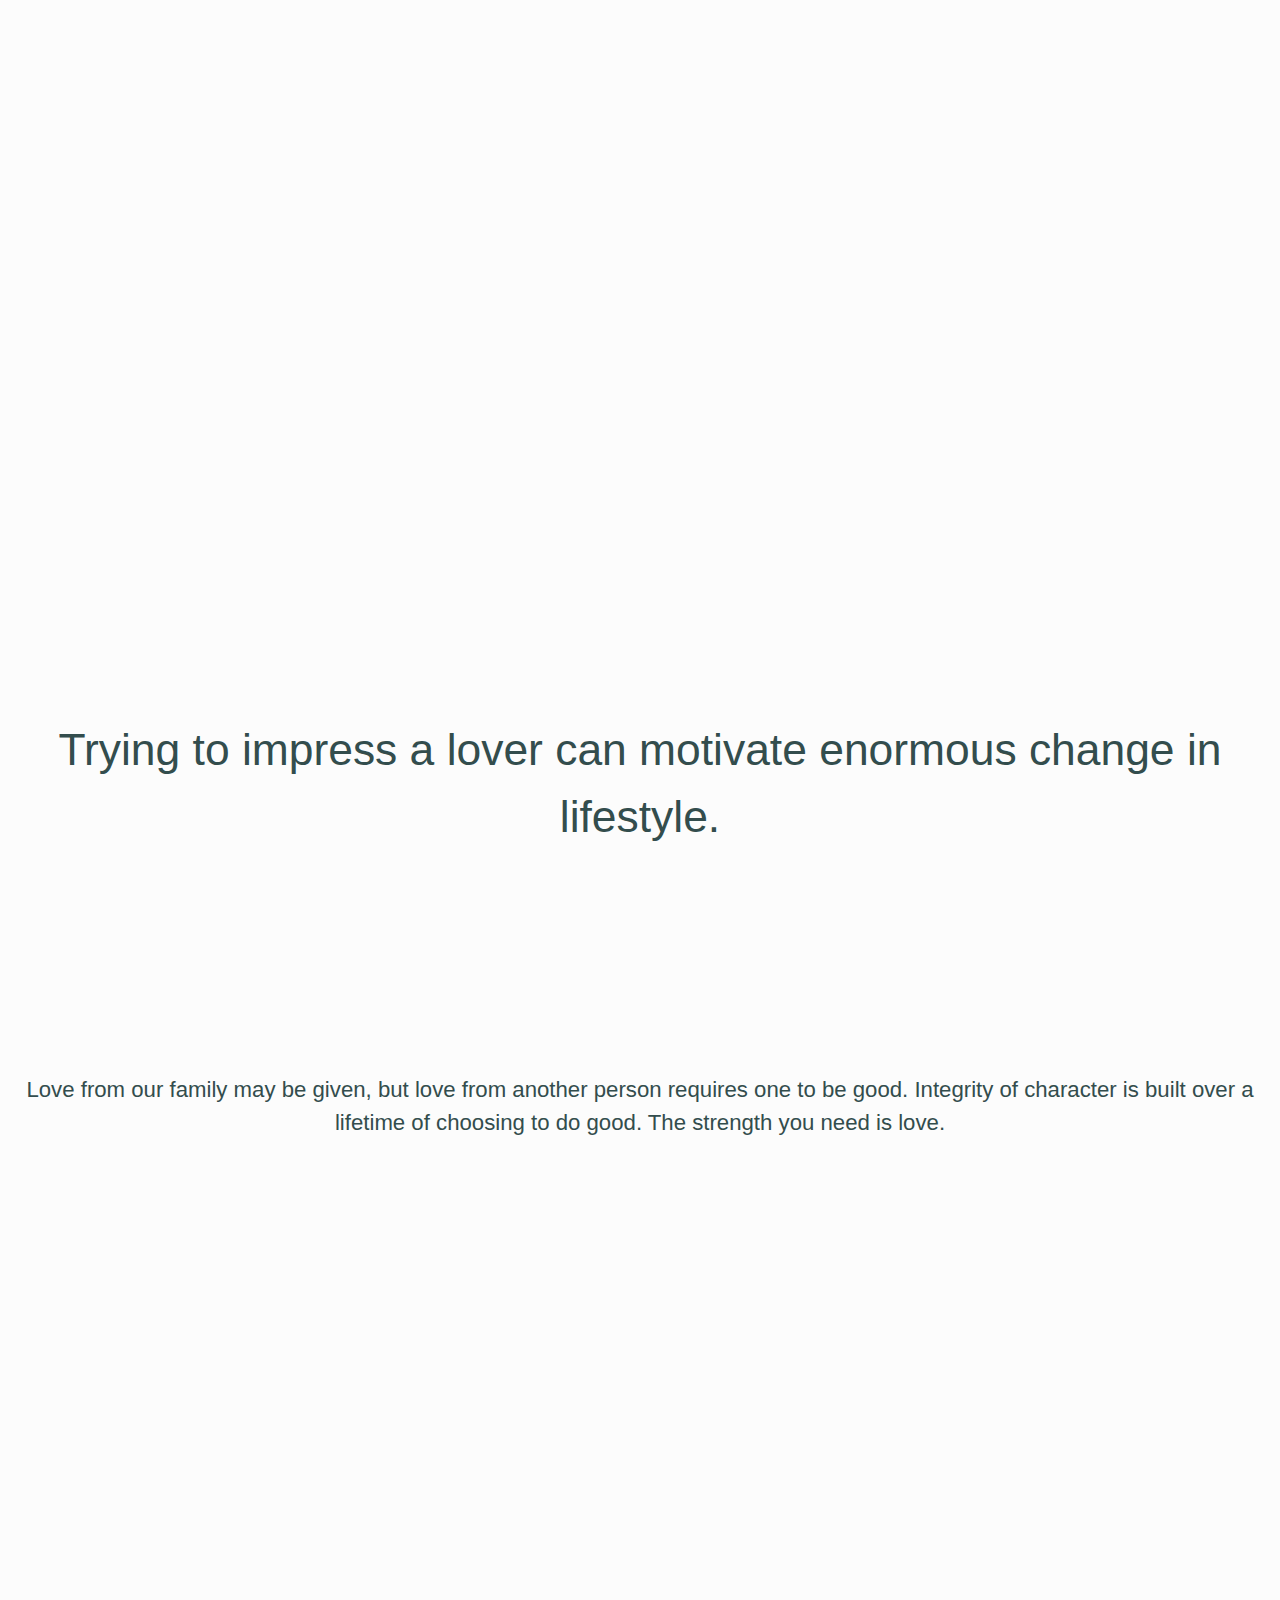
==== commit 9067e3db: "Add files via upload" ====
--- a/arthursmid.com/Index.html
+++ b/arthursmid.com/Index.html
@@ -214,13 +214,95 @@
   <p>Being in public and addressing any topic, notice when your voice is blocked. You can refuse to talk about it, that’s okay. It’s blocked. The release happens through becoming conscious of the block. Your mind will explore the resistance. But the isolated mind is not important here, it’s observing the block between yourself and others that really matters.</p>
 </div>
 <div class="centered-text">
-  <h2>The conflict you feel within yourselfis embodied in the world.</h2>
+  <h2>The conflict you feel within yourself is embodied in the world.</h2>
   <p>To heal yourself you help to heal the world. Effort to solve shared problems can unite us.</p>
 </div>
-
-<div class="centered-text">
-  <h2></h2>
-  <p></p>
-</div>
+<div class="centered-text">
+  <h2>A scientific statement is subject to peer review and can be proven wrong.</h2>
+  <p>It’s a challenge to talk about the atomic structure of matter because our language evolved from a sensual experience of the physical world. Looking at atomic models and saying they’re spherical, there is a tendency to think of a solid. But rather, it’s an energetic polarity that bounds the shape of things. When we talk about the quantum world we use mathematics, statistics, and probability to describe how the particles of the atom behave. For physicists, “particle” refers to elements with behavior much different than we expect from particles in the physical world.</p>
+</div>
+<div class="centered-text">
+  <h2>When we recognize the natural course of energy, there is only process and transformation.</h2>
+  <p>The foundation of matter is energetic. Though a wooden table appears static, one hundred years from now, exposed to the elements the table will be different. We don’t know how it will change but it can be predicted. A wooden table can release its stored energy in fire.</p>
+</div>
+<div class="centered-text">
+  <h2>You are everything.</h2>
+  <p>An organism can be maintained until the energy that feeds its growth is exhausted. But this simplifies the matter. Living organisms require an ecosystem.</p>
+</div>
+<div class="centered-text">
+  <h2>From great complexity comes greater organization.</h2>
+  <p>Overpopulation is to blame for environmental problems, but now, maybe that’s misanthropic. People working together can create wonderful things. It’s not people that are the problem but how we behave. And this isn’t to place the burden of guilt upon individuals, because the way institutions organize and drive human behavior largely determines how we interact with the environment.</p>
+</div>
+<div class="centered-text">
+  <h2>Earth is the center of the universe until humanity creates a telescope.</h2>
+  <p>People tell stories about nature. Stories can transfer information from place to place and from generation to generation. Through culture, we have the ability to develop our knowledge. New instruments, new data, and new means of communication result in new interpretations of reality.</p>
+</div>
+<div class="centered-text">
+  <h2>The universe is very flat.</h2>
+  <p>We don’t know what happened before the Big Bang. We have no idea what exists outside the universe. Expanding in all directions, the universe has no center because there is no edge. At best we can say, our universe is infinite, or spacetime curvature closes back in on itself. It’s possible the universe is part of an infinity of universes.</p>
+</div>
+<div class="centered-text">
+  <h2>To measure information we reduce it to its smallest part.</h2>
+  <p>The binary state. It’s on or off. The need to quantize information arose through electronic communication, accurately transmitting a signal from one location to a distant place. Everything is connected. Being connected, it doesn’t follow that things aren’t differentiated. Discernment is the operating factor of awareness, intelligence, and information.</p>
+</div>
+<div class="centered-text">
+  <h2>You need discernment to tell the truth.</h2>
+  <p>There is a difference between personal truth and universal truth. People disagree. Seeking the truth isn’t about getting people to agree with you. Listen for any information that is true in what people say. Acknowledge what they said that is true and refrain from negating their point of view. Arguing isn’t as important as modeling a better idea.</p>
+</div>
+<div class="centered-text">
+  <h2>With the desire to learn rather than the desire to be right, we can understand different perspectives.</h2>
+  <p>The more you share your knowledge, the more you learn. Individuals can transform themselves through effort and love.</p>
+</div>
+<div class="centered-text">
+  <h2>Intuition is developed through self-trust.</h2>
+  <p>A young girl could assume she always does the wrong thing, but why would she think that? Why doesn’t she think: she does the right thing?</p>
+</div>
+<div class="centered-text">
+  <h2>Environment and circumstance shape our behavior.</h2>
+  <p>Each individual is unique and at the same time modular. Different people can drink from the same cup. Our hands grip the tool as well as another’s. We can sit in a chair and walk through the door. The human design allows us to share our culture.</p>
+</div>
+<div class="centered-text">
+  <h2>We are form builders.</h2>
+  <p>Humans create form. Some build with wood. Others with steel. We all create form with language. When you speak, you’re building a shared idea.</p>
+</div>
+<div class="centered-text">
+  <h2>Public opinion is what can be voiced in public without fear of reprisal.</h2>
+  <p>Fear can move public opinion away from the truth. One assumption is that everyone has a fear of isolation and fear mediates between opinions and one’s willingness to speak them.</p>
+</div>
+<div class="centered-text">
+  <h2>Trust, science, and values play significant roles in understanding the world.</h2>
+  <p>Given the great diversity of nature and of human cultures, there is only one thing that truly unites us: our dependence upon the natural world. We must assert the value of future generations, human health, and the planet over the financial goals of a few industries. It is hard to deny that a healthy ecosystem is necessary for our well being.</p>
+</div>
+<div class="centered-text">
+  <h2>Eating is a sensual experience of our interdependence with nature.</h2>
+  <p>We are interdependent with plants, animals, even soil micro-organisms. Our food comes from the earth. Our energy comes from the sun. Our life depends on the environment.</p>
+</div>
+<div class="centered-text">
+  <h2>Nature is all that remains of being there.</h2>
+  <p>The individual is not as important as the ecosystem that gives it life. Through greater awareness, it may be possible to live in harmony with nature. In an infinity of time, even improbable events can occur.</p>
+</div>
+<div class="centered-text">
+  <h2>Life is without an end.</h2>
+  <p>The individual is temporary.</p>
+</div>
+<div class="centered-text">
+  <h2>The success of the pattern is the replication of the pattern.</h2>
+  <p>Genetic information can outlive the individual. In the egg, a billion characters code the development from embryo to adult. Within the body, each cell contains information to recreate the entire organism. By creating endless copies of itself, the gene ensures its survival. The replication of the pattern is the success of the pattern.</p>
+</div>
+<div class="centered-text">
+  <h2>Building the archetype.</h2>
+  <p>Our genetic information could be viewed as our archetypal form, but it doesn’t lend itself to myth and symbolic representation as the human figure does. Each culture creates archetypal forms. They are in churches, museums, books, advertisements. Endless replication of the archetype is its best protection.</p>
+</div>
+<div class="centered-text">
+  <h2>Great stories live within people.</h2>
+  <p>An accurate representation of belief is human drama. Misunderstanding creates drama. The drama of life creates understanding. What happens when you drop the storyline? What happens when there’s no point of view to defend? Who is the observer?</p>
+</div>
+<div class="centered-text">
+  <h2>Of all the stories ever told, the most important are the ones you believe.</h2>
+  <p>Books will fade in memory but stories remain. Within an architecture of sustained belief we inhabit the world.</p>
+</div>
+<footer>
+  ©2018 Arthur Smid. All Rights Reserved.
+</footer>
 </body>
 </html>
--- a/arthursmid.com/smid.css
+++ b/arthursmid.com/smid.css
@@ -1,10 +1,9 @@
 html {
   height: 100%;
 }
-
 body {
   background-color: #FCFCFC;
-  font-family: "Helvetica Neue";
+  font-family: "Helvetica Neue", Arial, Helvetica, sans-serif;
   font-size: 0.925em;
   line-height: 1.50;
   height: 100%;
@@ -76,7 +75,7 @@
   font-size: 3em;
   font-weight: 500;
   color: #334d4d;
-  font-family: "Helvetica Neue";
+  font-family: "Helvetica Neue", Arial, Helvetica, sans-serif;
   padding: 0 .25em;
   margin-bottom: 5em; /* to change space between heading and statement */
 }
@@ -87,6 +86,12 @@
   font-size: 1.5em;
   font-weight: 200;
   color: #334d4d;
-  font-family: "Helvetica Neue";
+  font-family: "Helvetica Neue", Arial, Helvetica, sans-serif;
   padding: 0em 1em 10em 1em;
 }
+footer {
+  padding: 2em 0 2.5em 2em;
+  background-color: white;
+  text-align: center;
+  border-top: solid .3em #F5F5F5;
+}
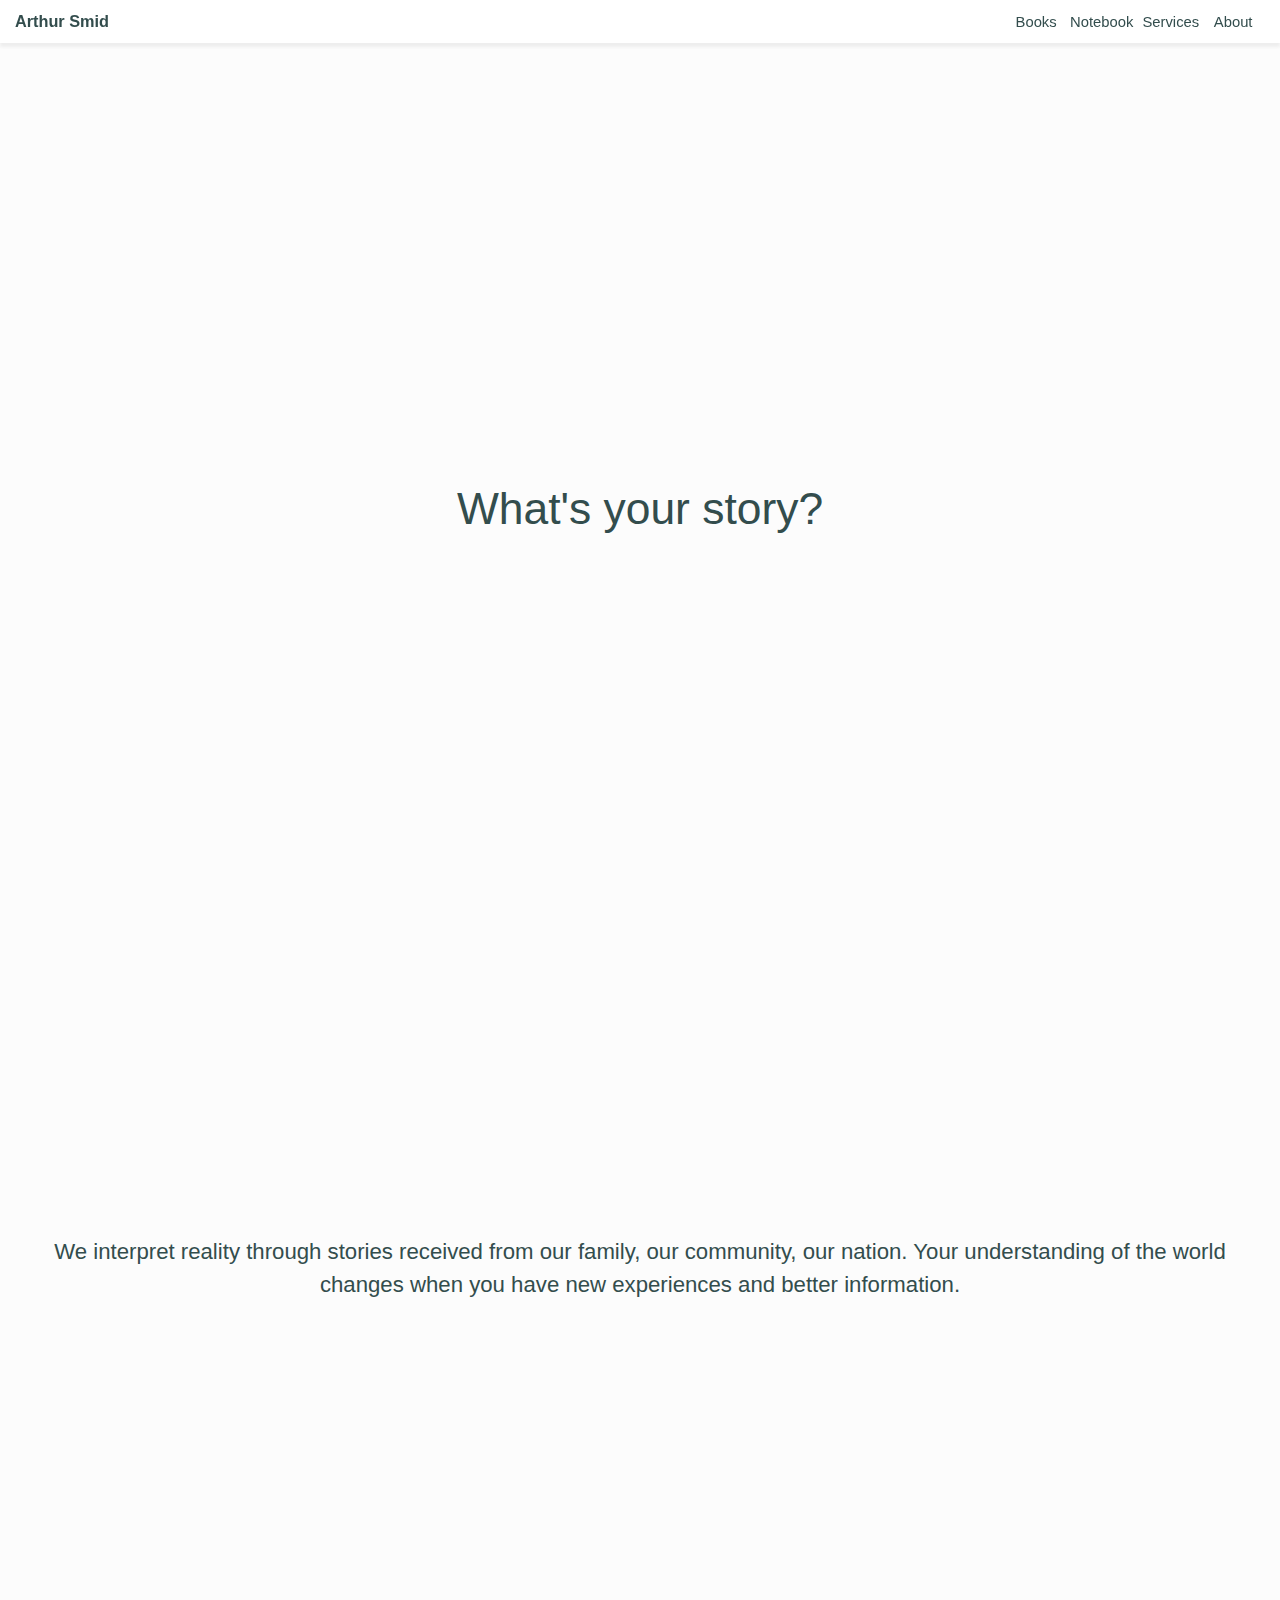
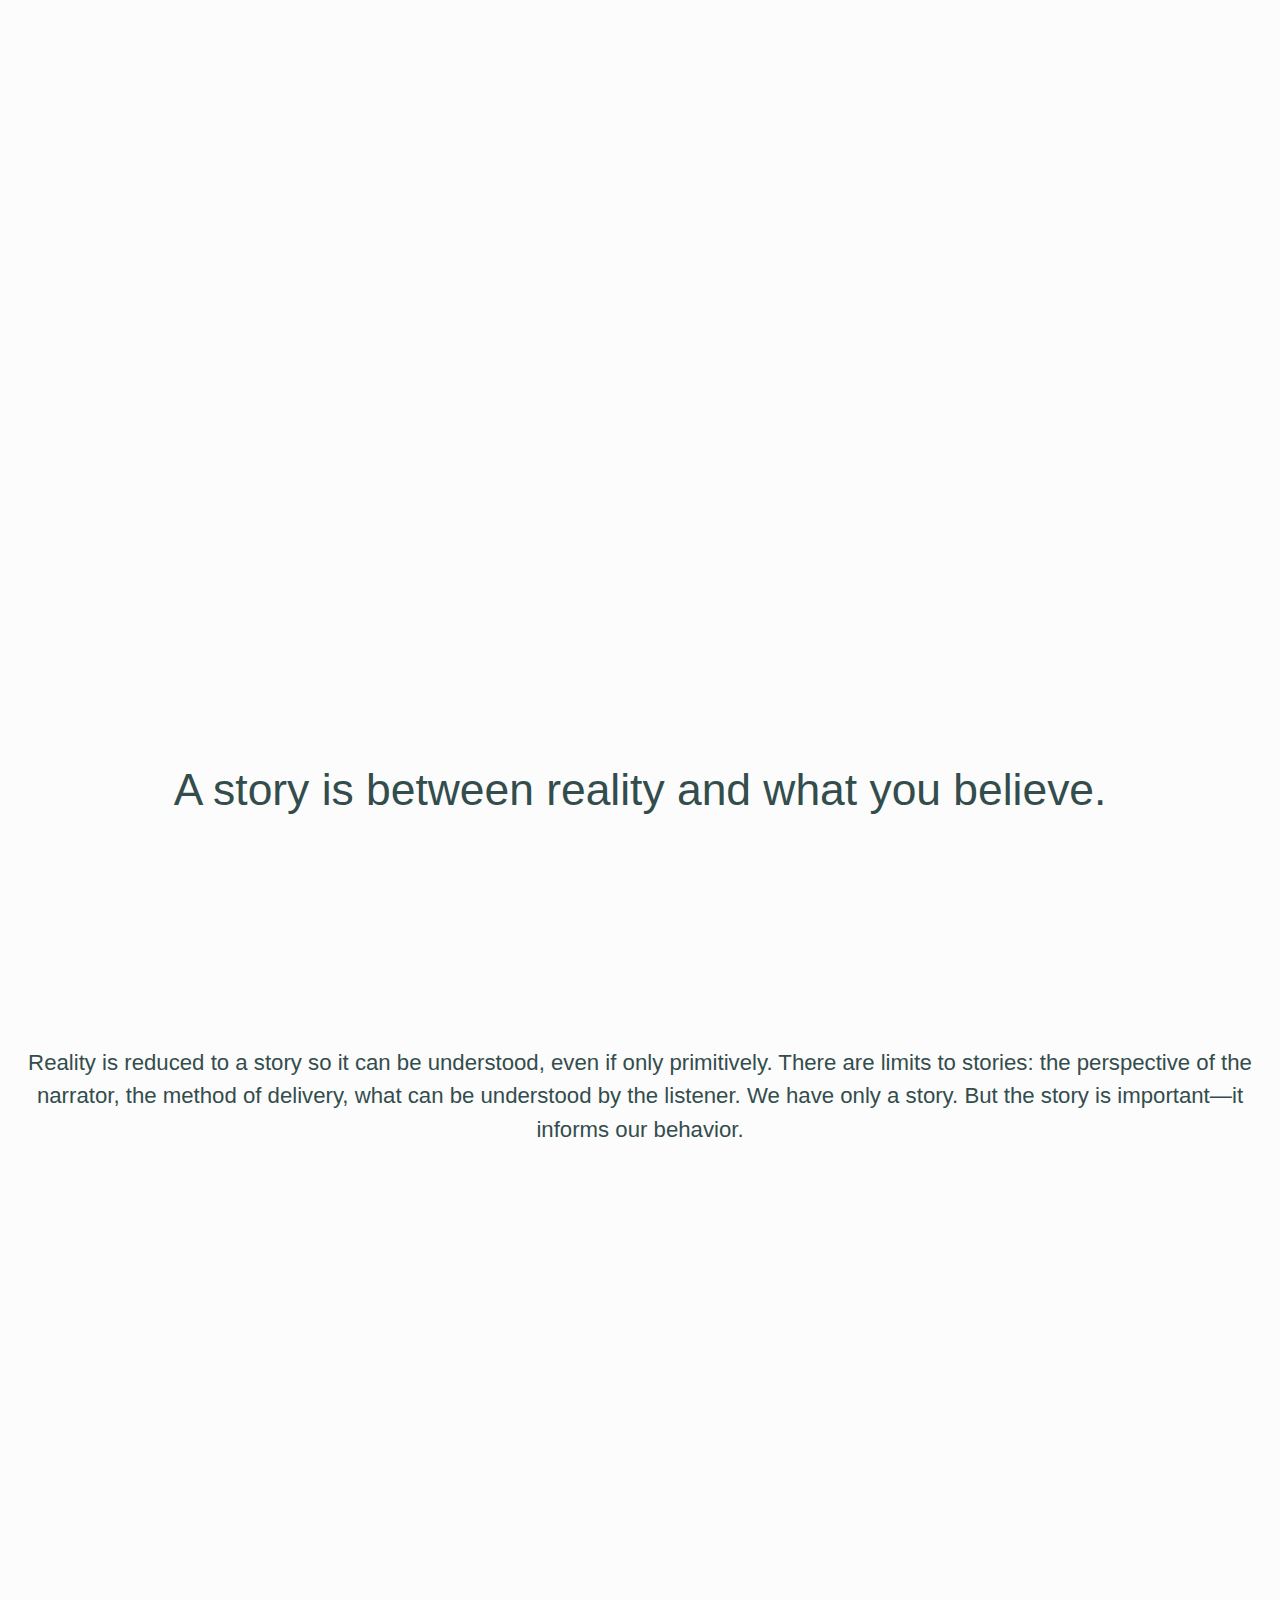
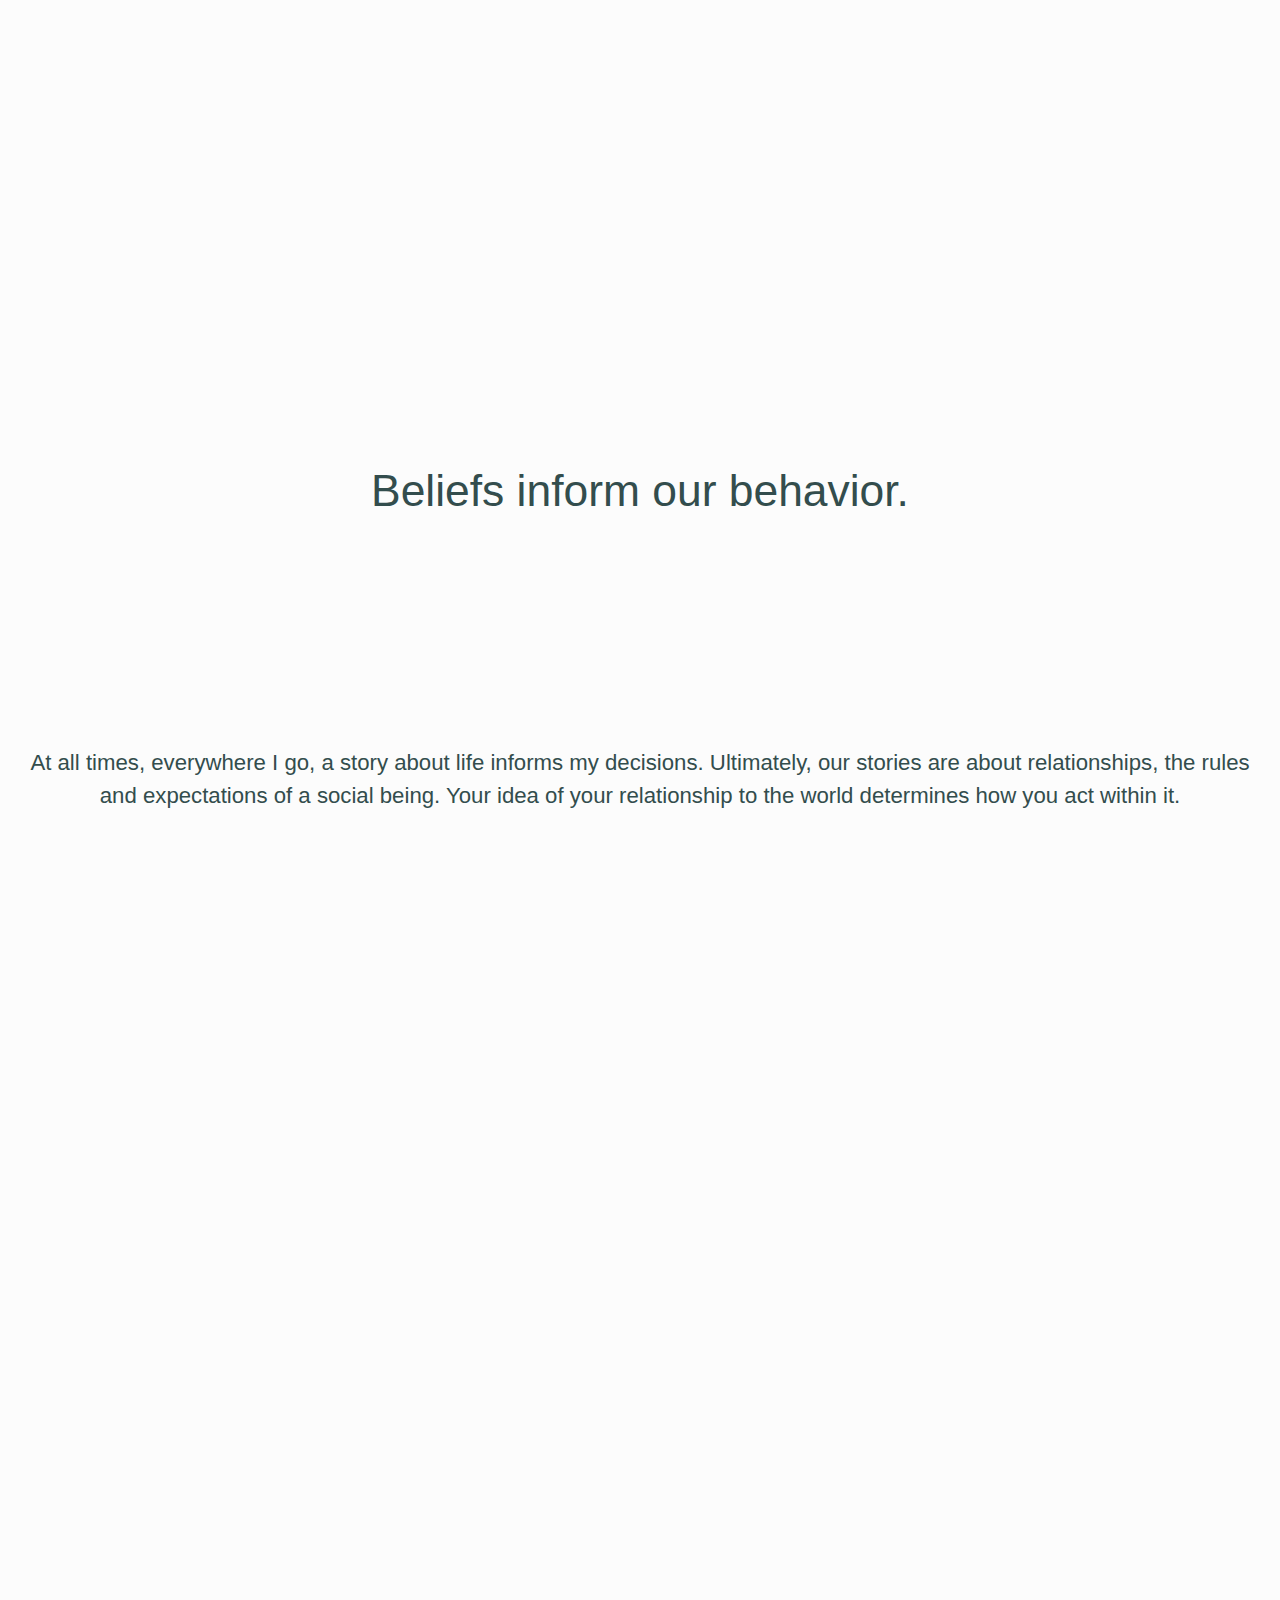
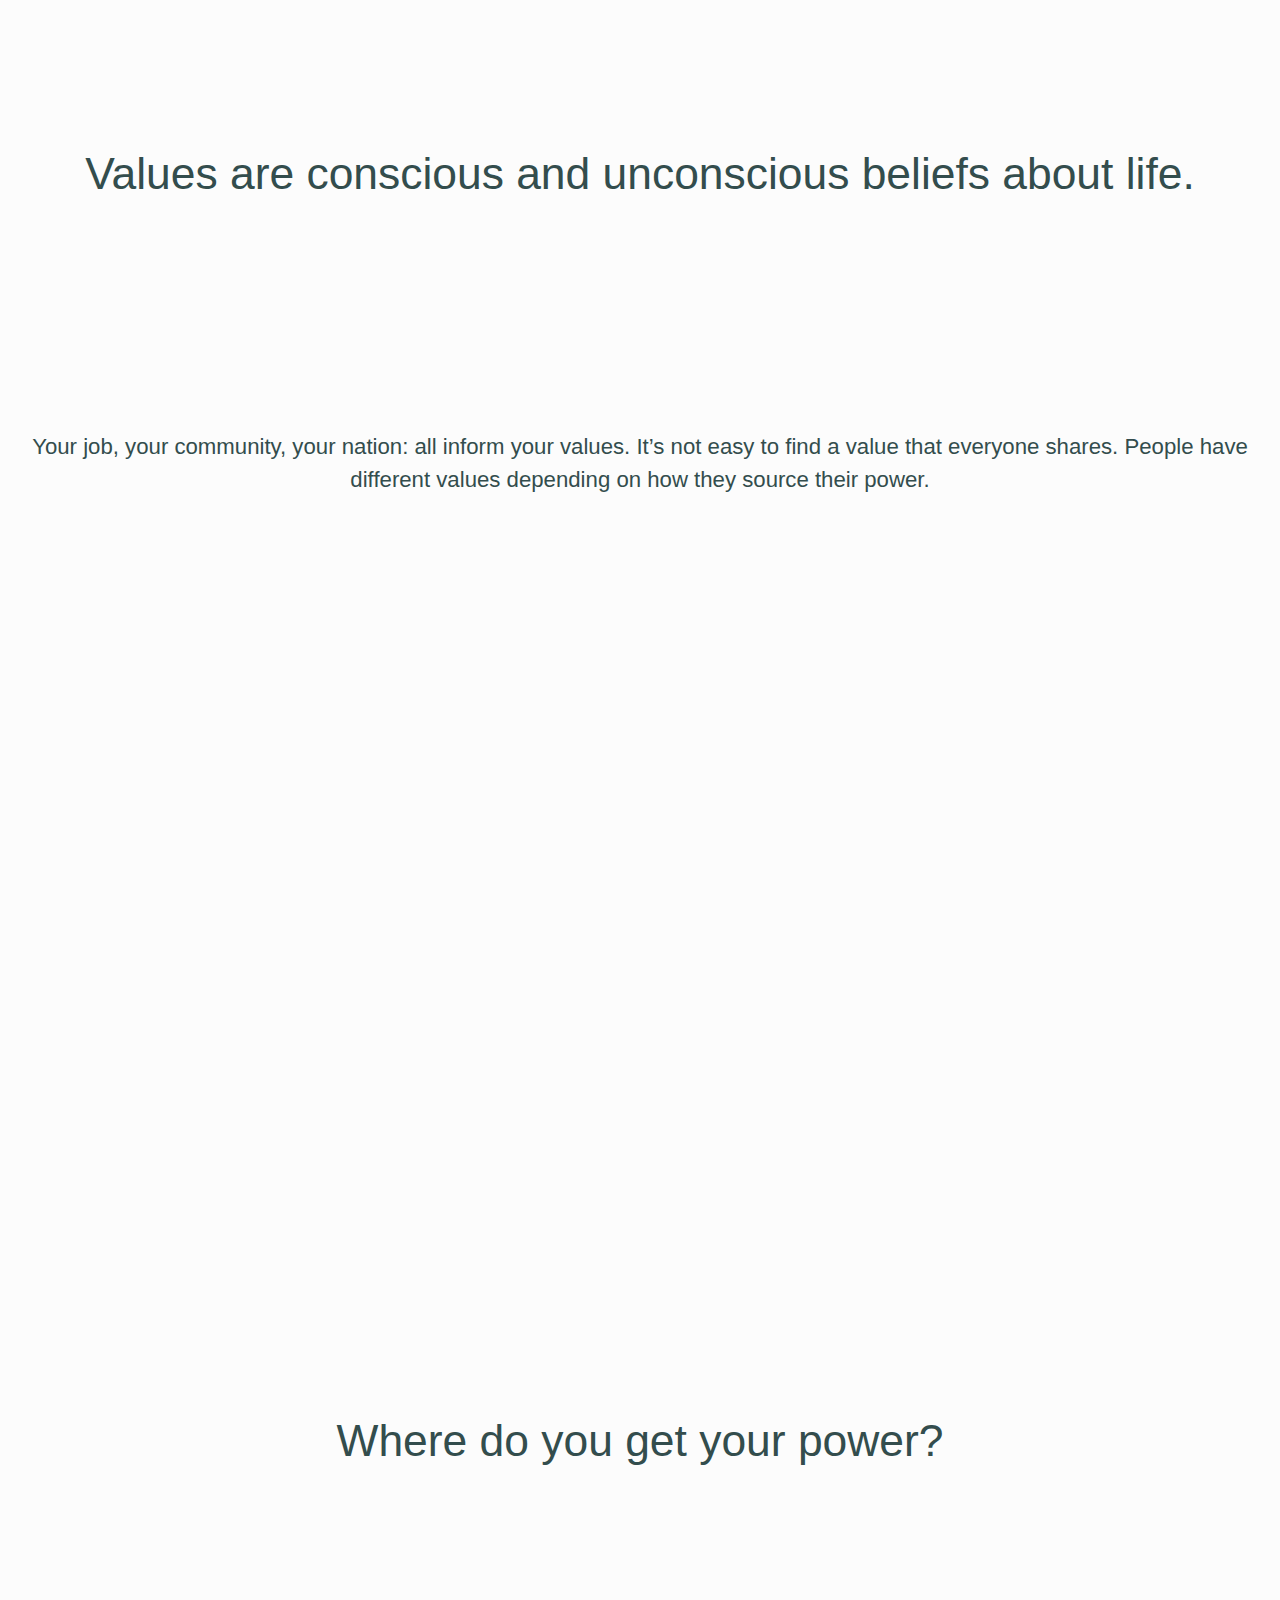
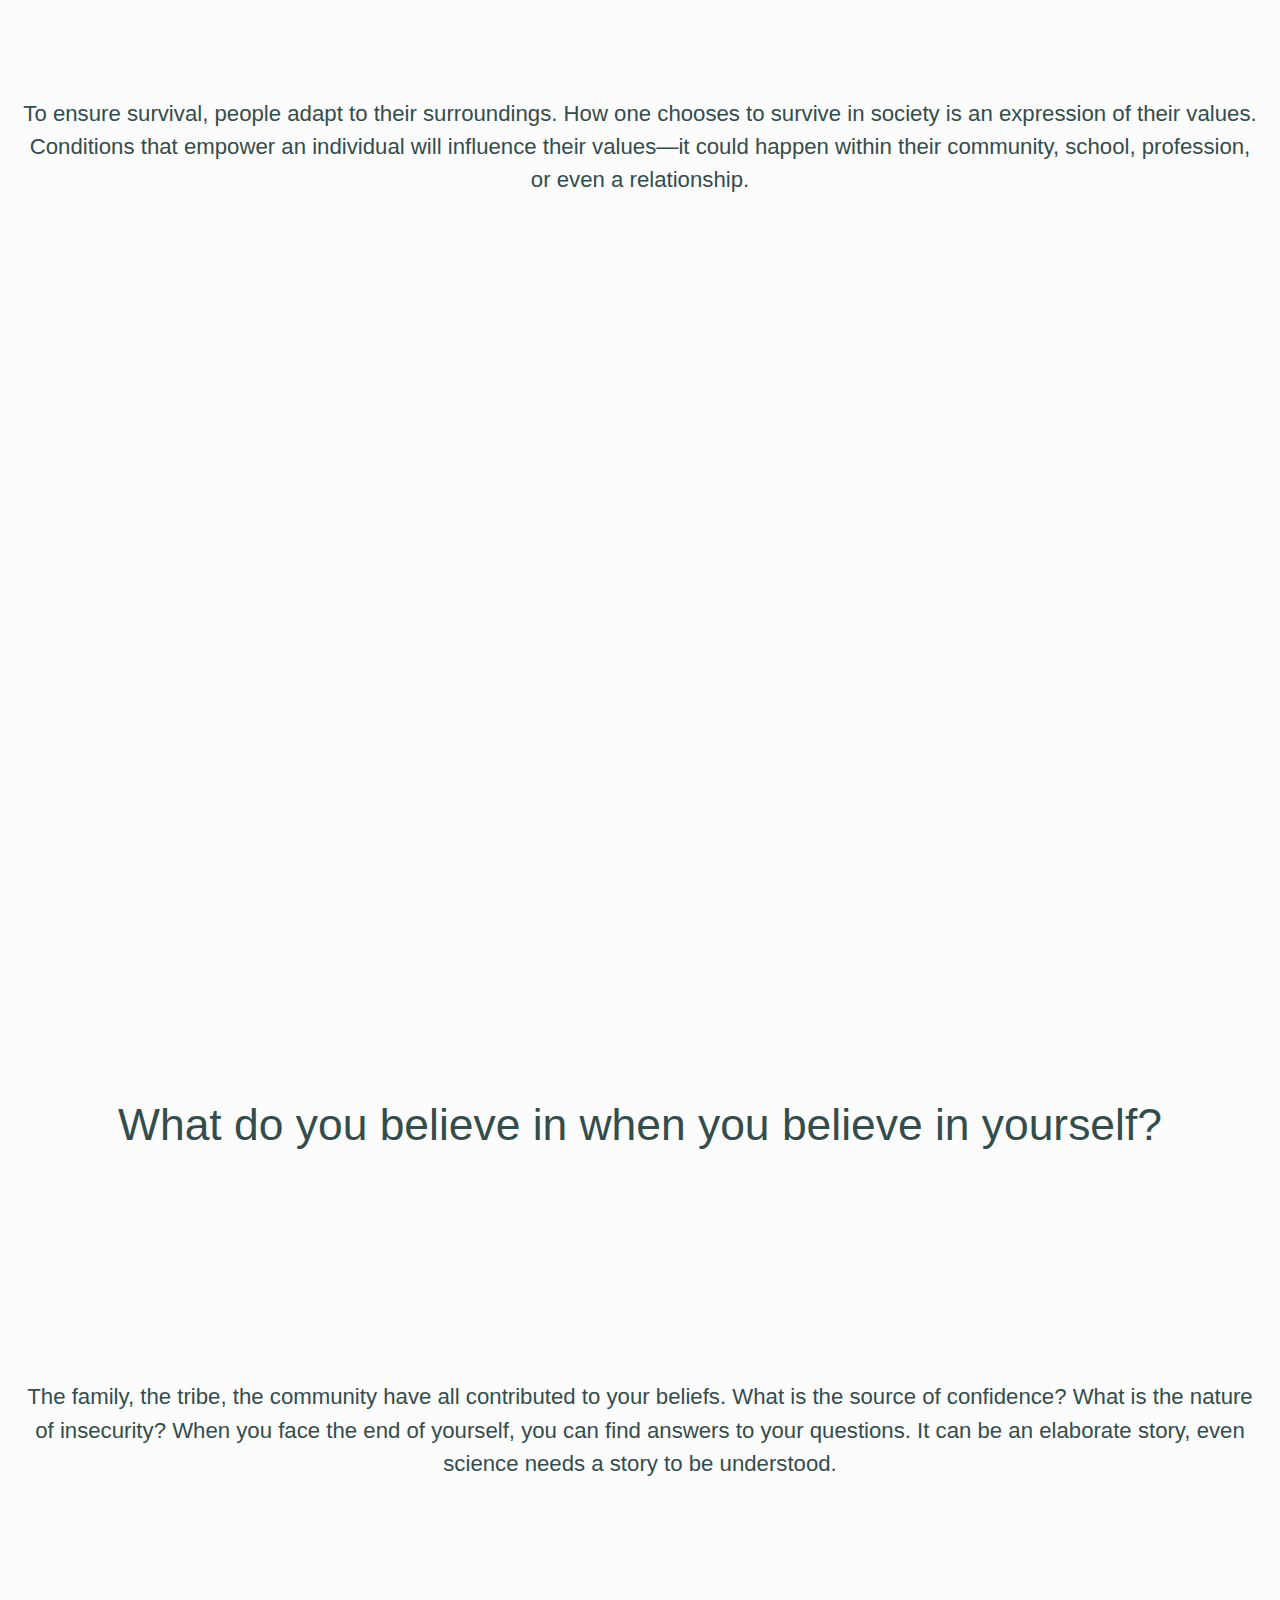
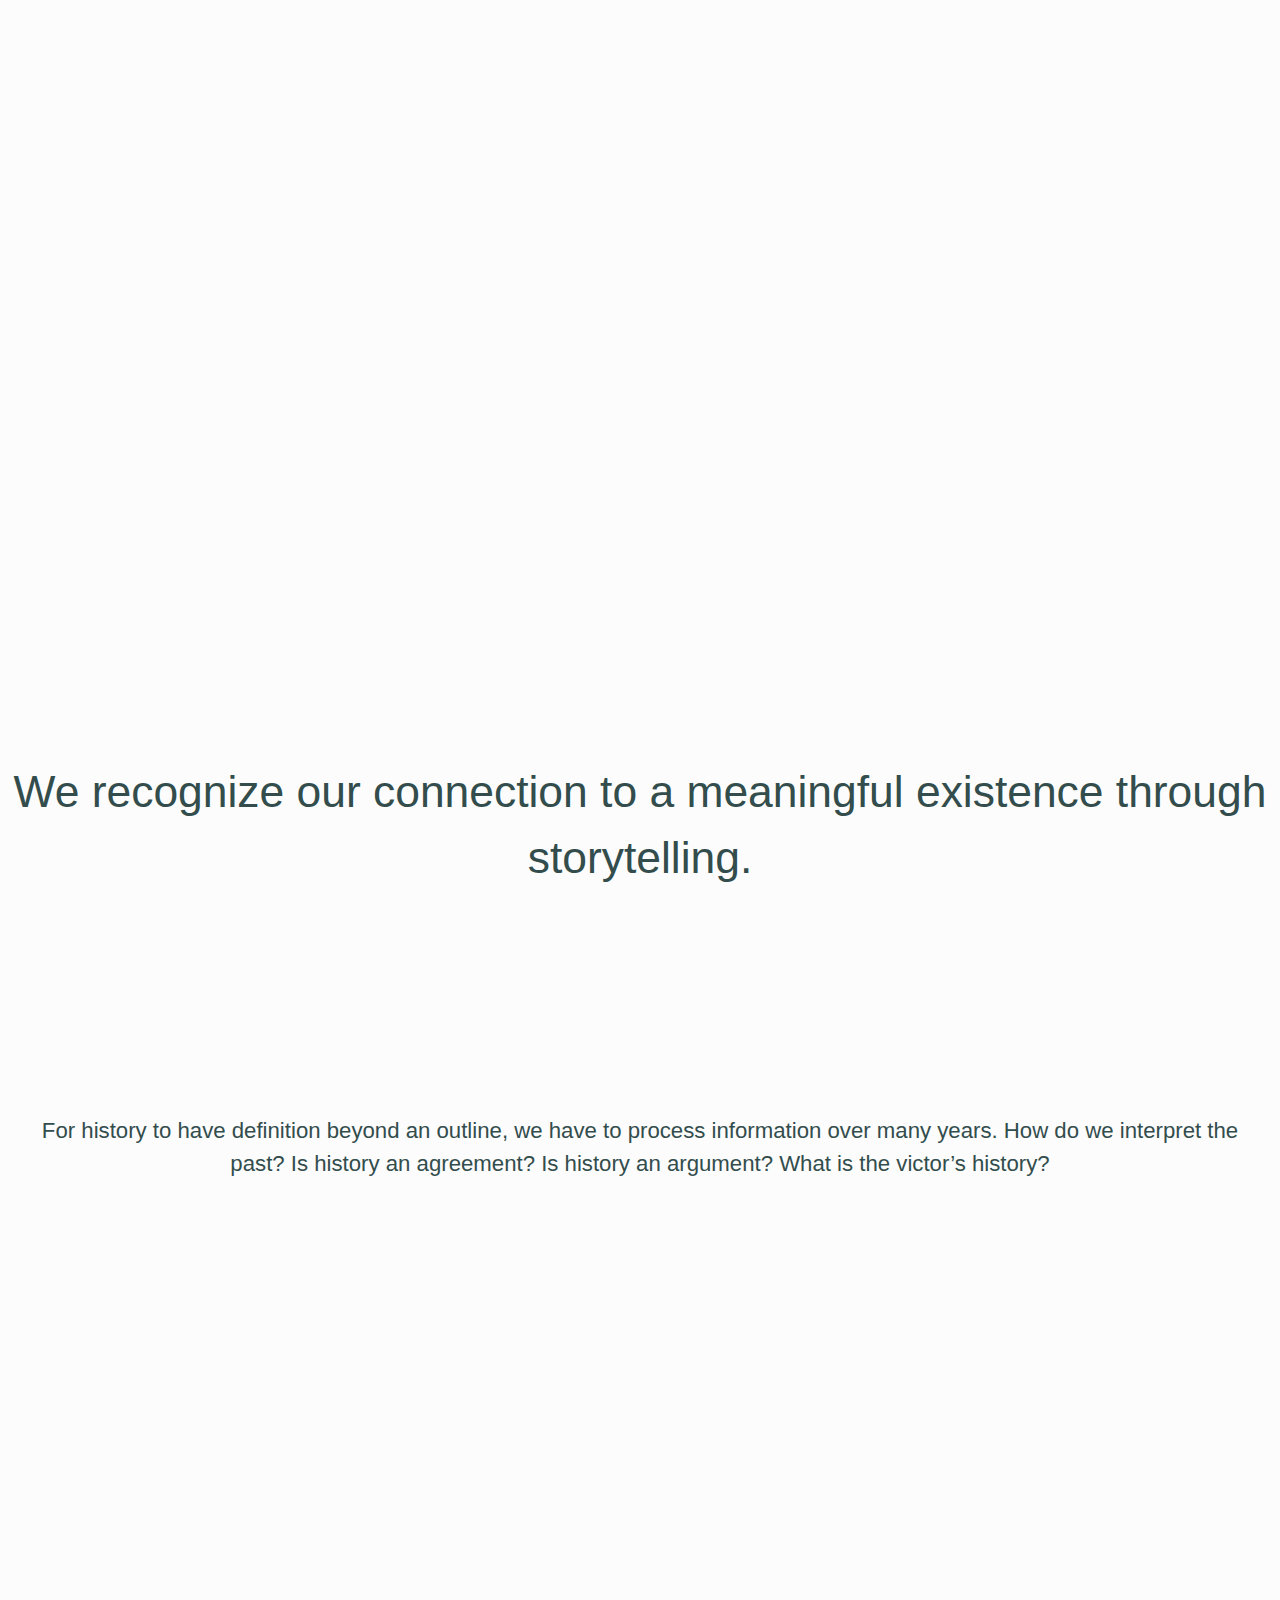
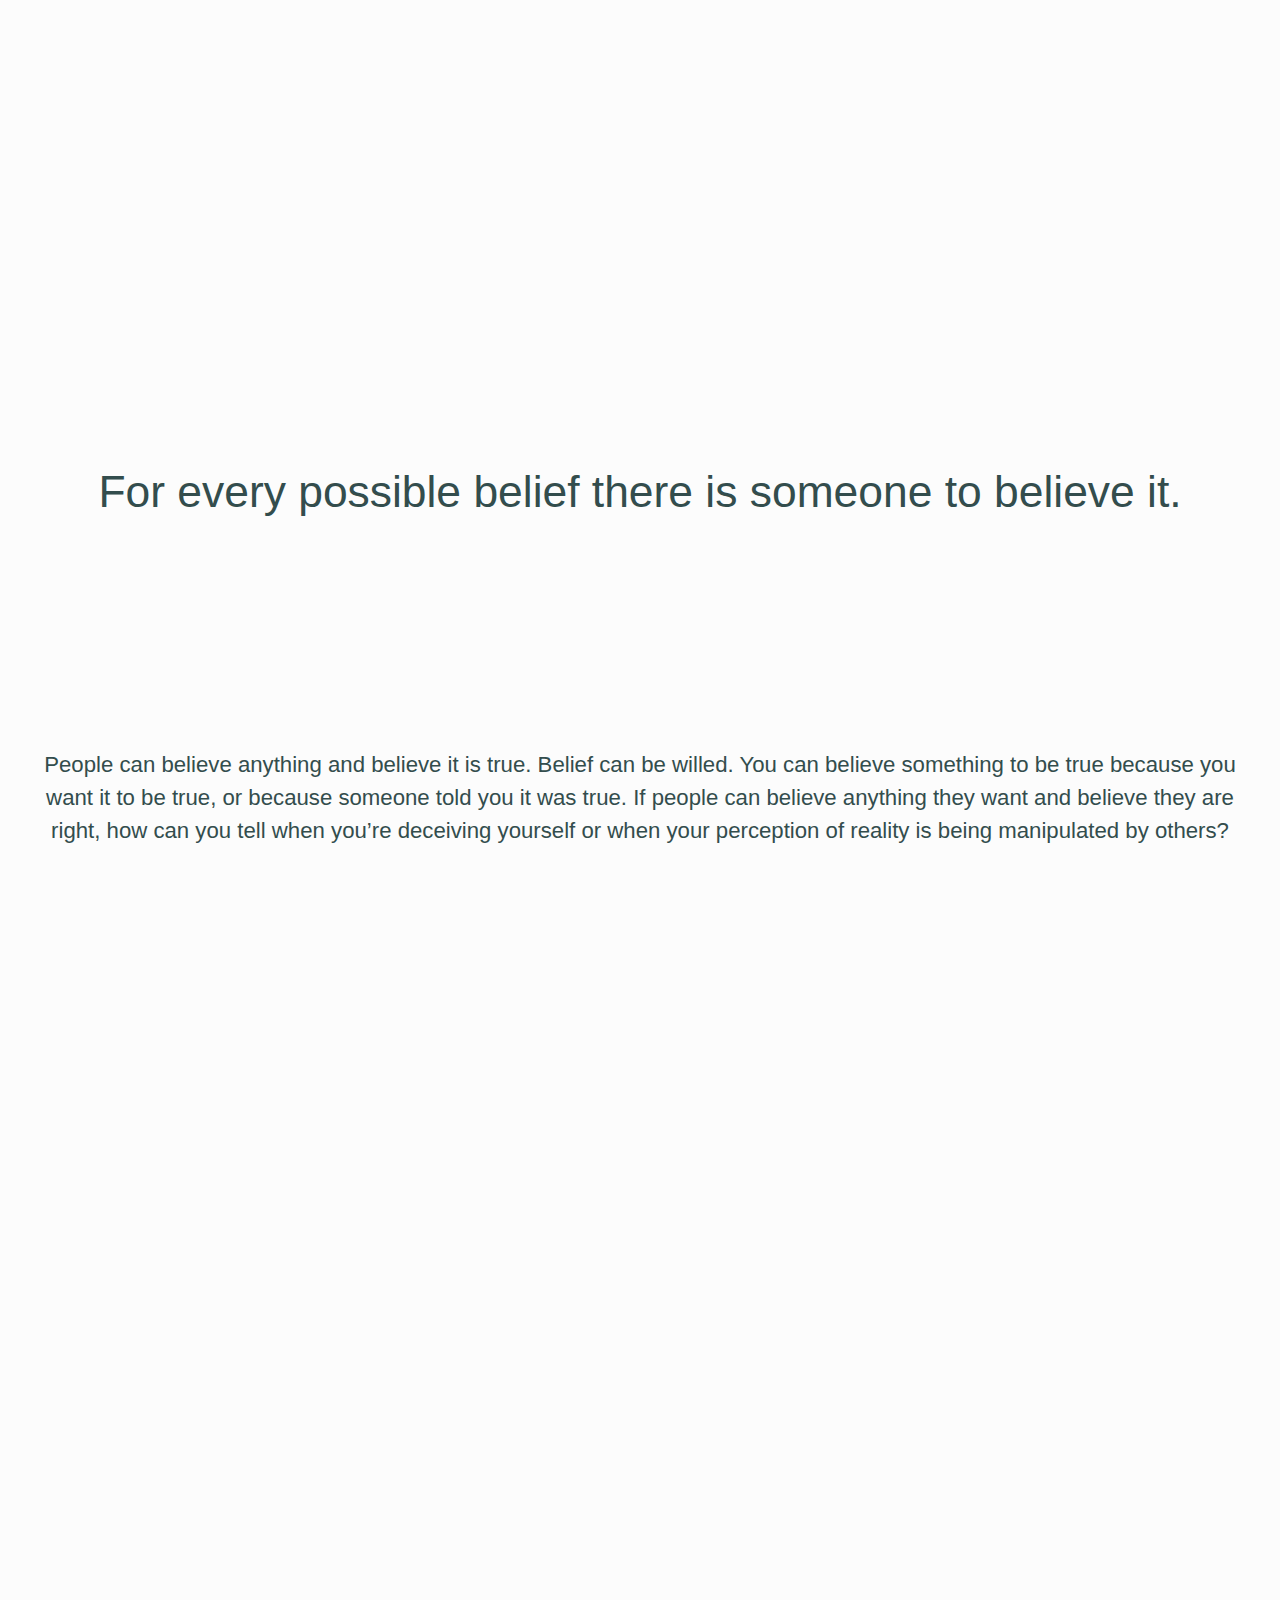
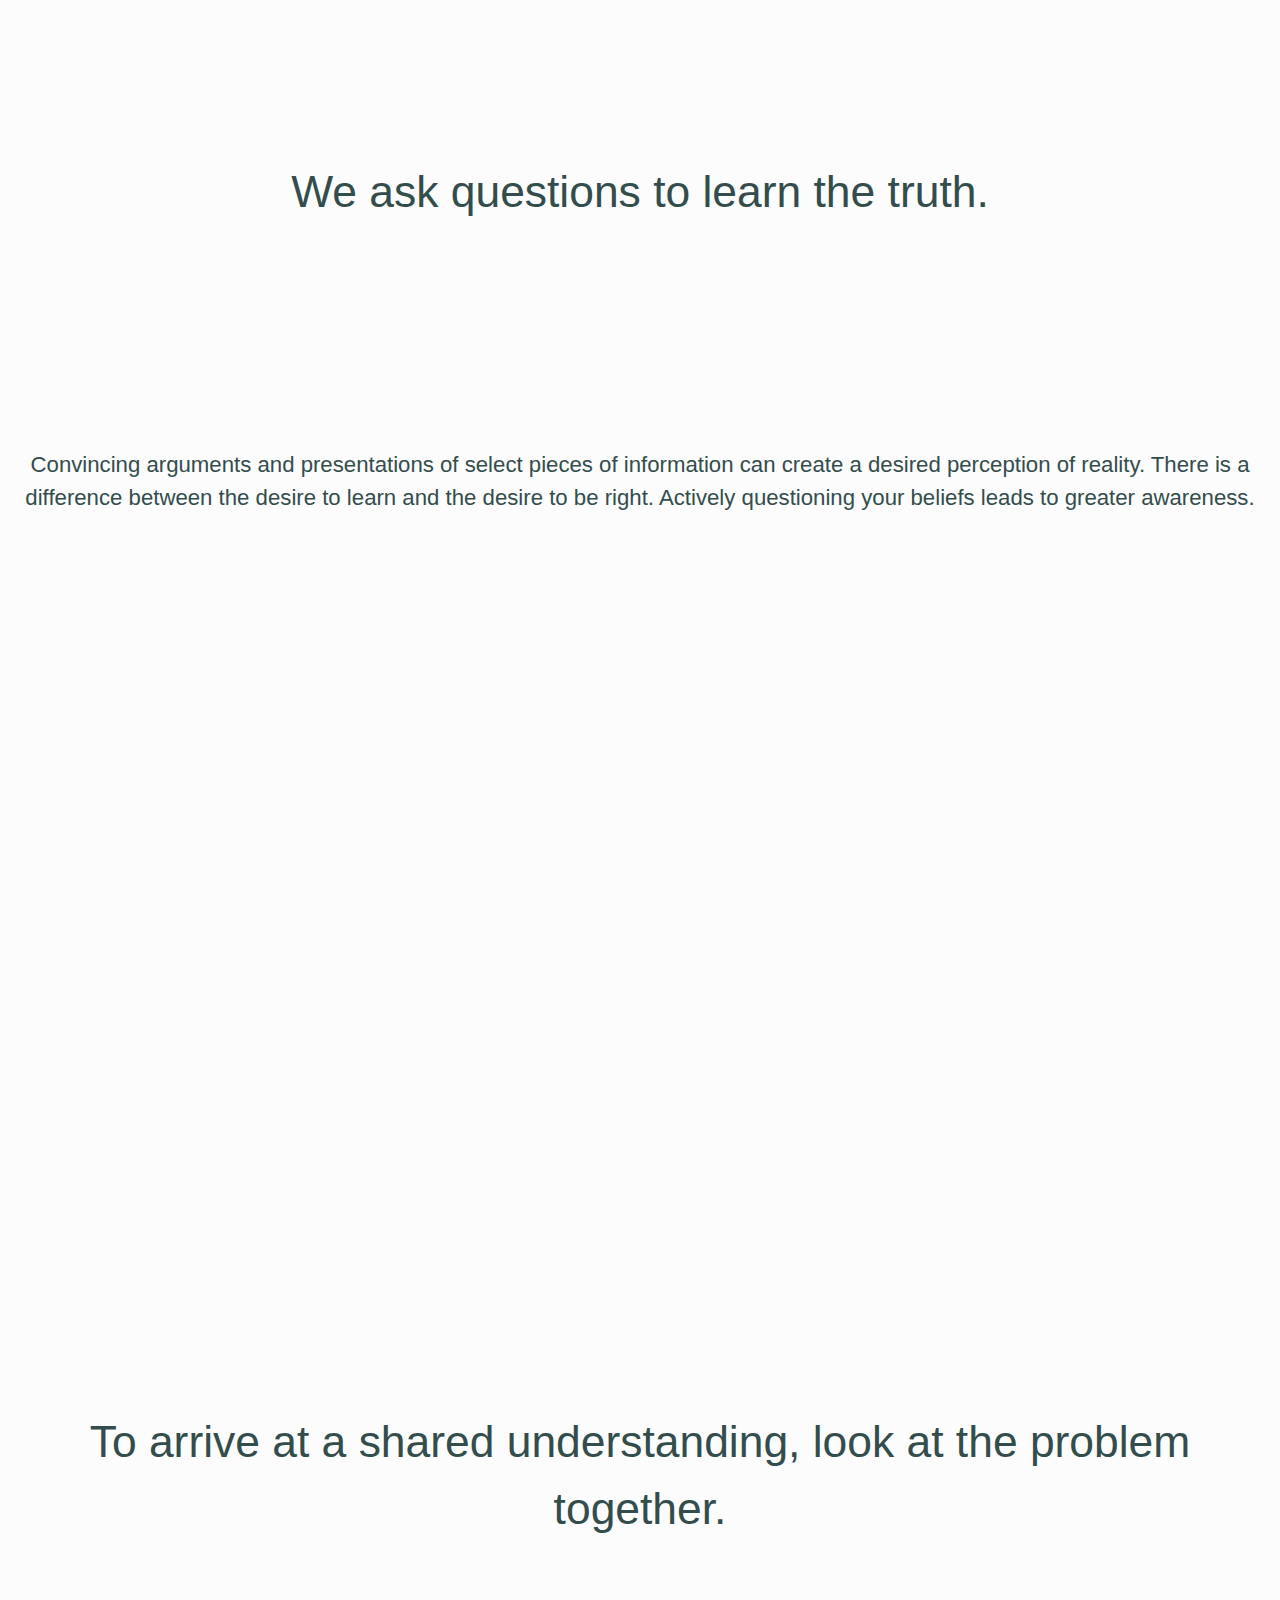
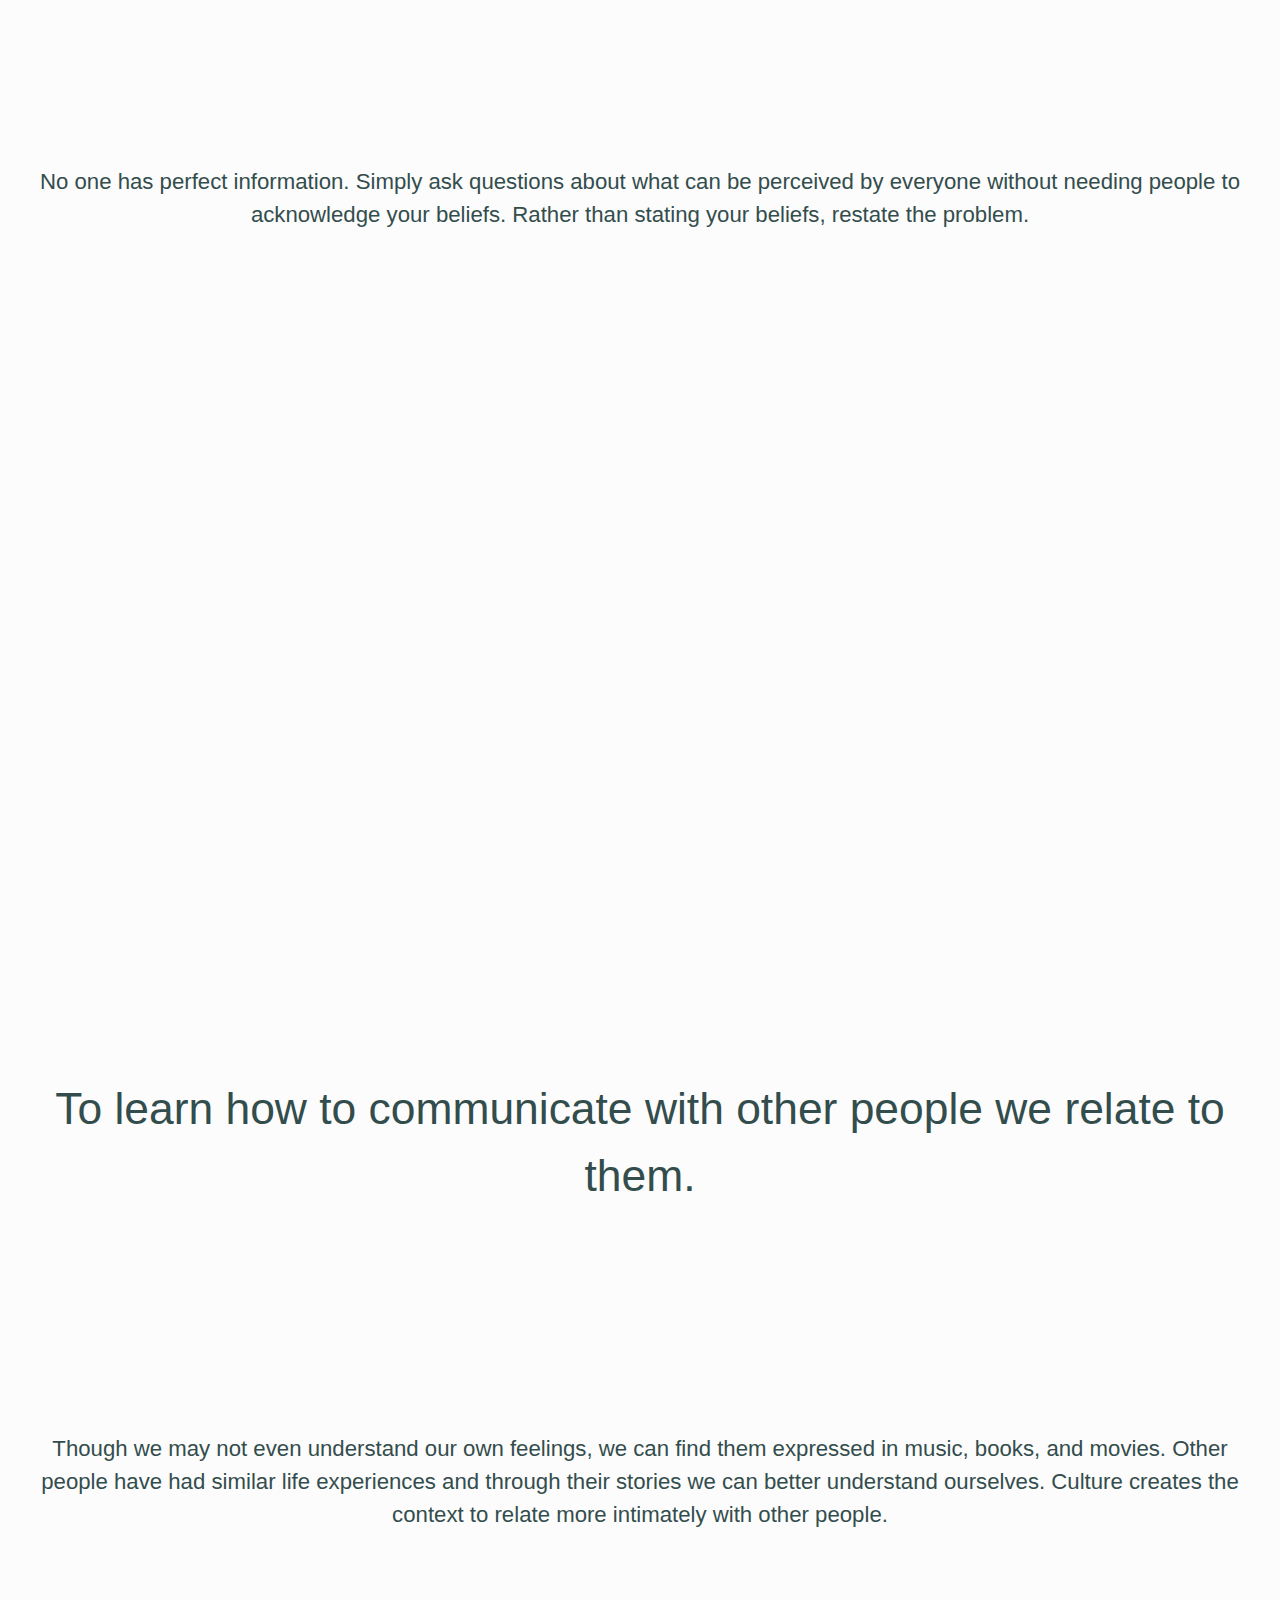
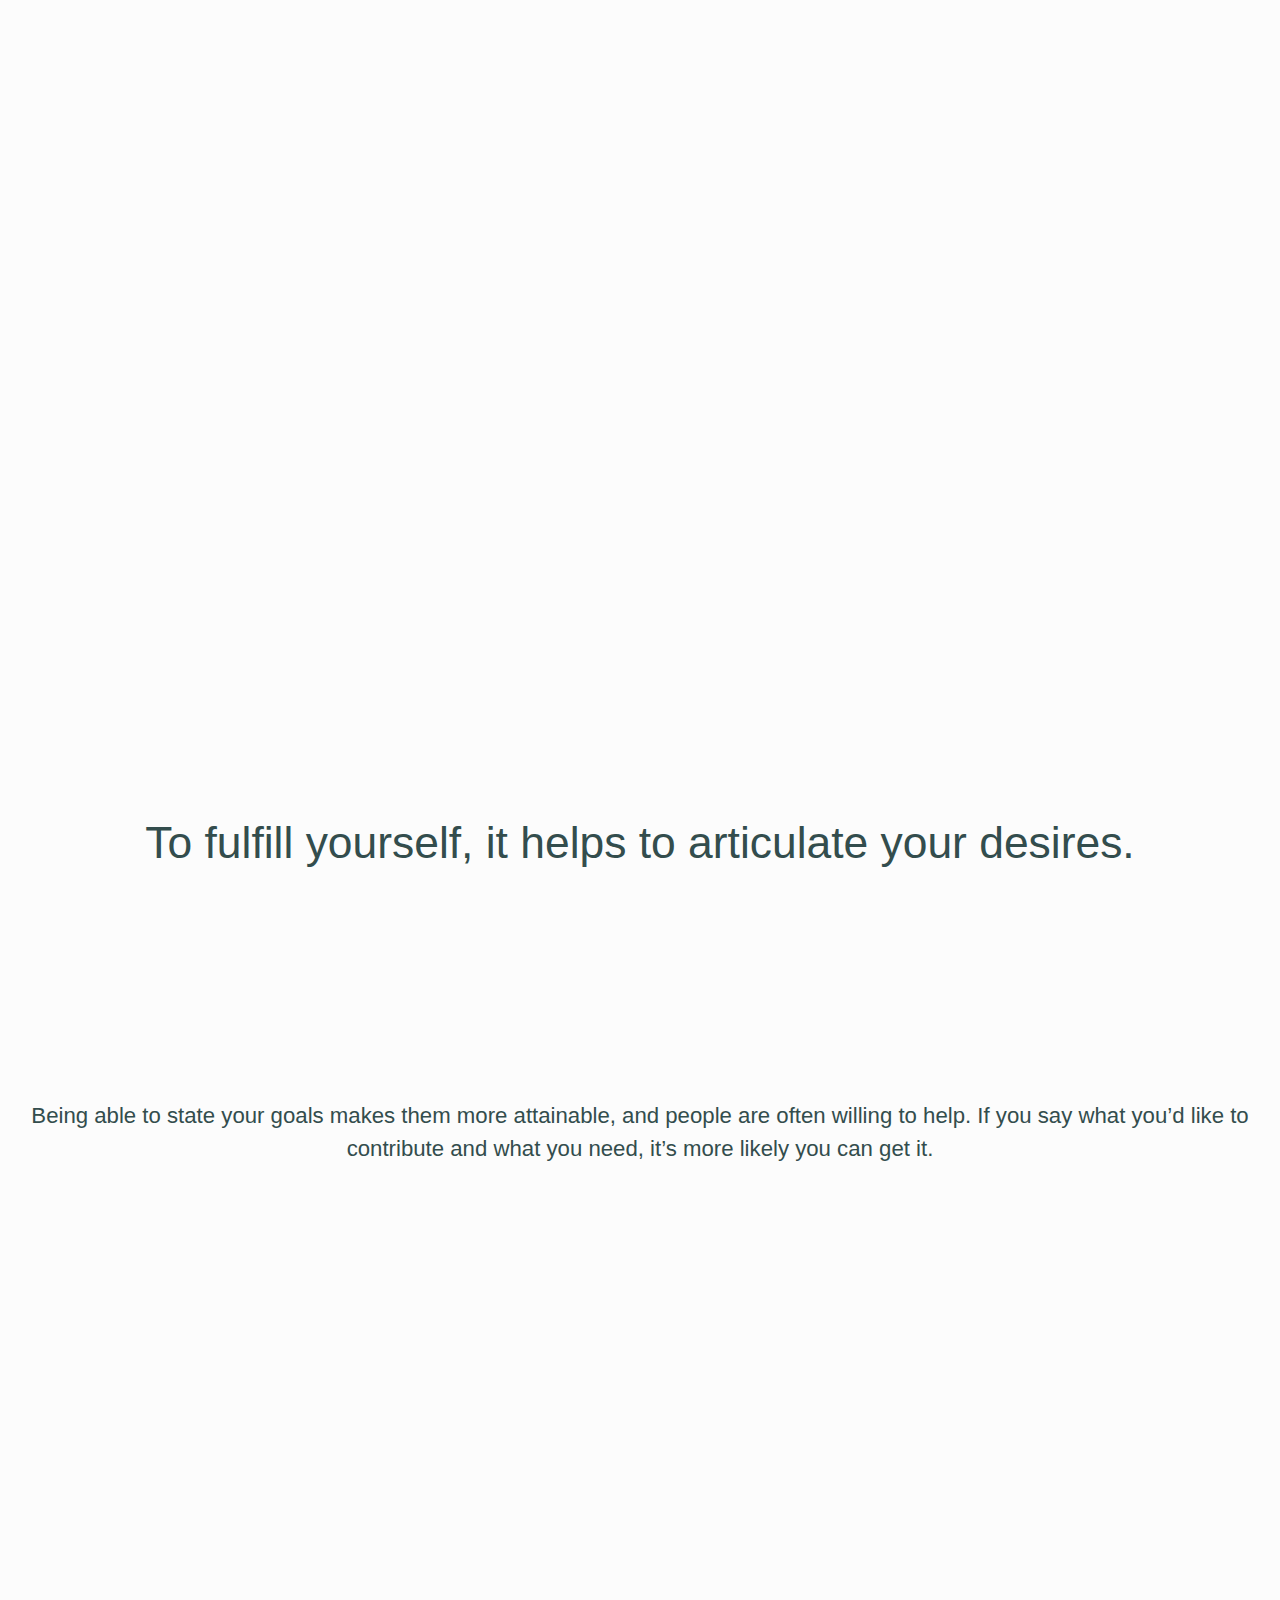
==== commit 1fe71179: "Add files via upload" ====
--- a/arthursmid.com/Index.html
+++ b/arthursmid.com/Index.html
@@ -15,7 +15,7 @@
   <header>
     <h1>Arthur Smid</h1>
     <nav><ul>
-      <li><a href="books.html">Book</a></li>
+      <li><a href="books.html">Books</a></li>
       <li><a href="notebook.html">Notebook</a></li>
       <li><a href="services.html">Services</a></li>
       <li><a href="about.html">About</a></li>
@@ -59,7 +59,7 @@
 </div>
 <div class="centered-text">
   <h2>We ask questions to learn the truth.</h2>
-  <p>There is a difference between the desire to learn and the desire to be right. Convincing arguments and presentations of select pieces of information can create a desired perception of reality. Actively questioning your beliefs leads to greater awareness.</p>
+  <p>Convincing arguments and presentations of select pieces of information can create a desired perception of reality. There is a difference between the desire to learn and the desire to be right. Actively questioning your beliefs leads to greater awareness.</p>
 </div>
 <div class="centered-text">
   <h2>To arrive at a shared understanding, look at the problem together.</h2>
@@ -70,16 +70,12 @@
   <p>Though we may not even understand our own feelings, we can find them expressed in music, books, and movies. Other people have had similar life experiences and through their stories we can better understand ourselves. Culture creates the context to relate more intimately with other people.</p>
 </div>
 <div class="centered-text">
-  <h2>Trying to impress a lover can motivate enormous change in lifestyle.</h2>
-  <p>Love from our family may be given, but love from another person requires one to be good. Integrity of character is built over a lifetime of choosing to do good. The strength you need is love.</p>
-</div>
-<div class="centered-text">
   <h2>To fulfill yourself, it helps to articulate your desires.</h2>
   <p>Being able to state your goals makes them more attainable, and people are often willing to help. If you say what you’d like to contribute and what you need, it’s more likely you can get it.</p>
 </div>
 <div class="centered-text">
   <h2>Self-expression is the key to personal growth.</h2>
-  <p>By giving yourself permission to express yourself, you can learn from whatever happens. It’s okay to be imperfect because you’re always learning.</p>
+  <p>By giving yourself permission to fully express yourself, you can learn from whatever happens. It’s okay to be imperfect because you’re always learning.</p>
 </div>
 <div class="centered-text">
   <h2>Dialogue is an art.</h2>
@@ -87,19 +83,11 @@
 </div>
 <div class="centered-text">
   <h2>The message depends upon its delivery.</h2>
-  <p>Two people could say exactly the same thing but one could be believed and the other disbelieved depending on their social status. Who’s saying it, their way of speaking, and institutional supports all determine how we value what we hear from others. It is not the message that matters, but the people that give it value.</p>
+  <p>Two people could say exactly the same thing but one could be believed and the other disbelieved depending on their social status. Who’s saying it, the method of delivery, and institutional supports all determine how we value what we hear from others. It is not the message that matters, but the people that give it value.</p>
 </div>
 <div class="centered-text">
   <h2>Correct speech and behavior exist as ideals.</h2>
   <p>We may do the right thing, or say the right thing, but these are ideals created by society. What would be accepted by one group could be inappropriate with a different group of people.</p>
-</div>
-<div class="centered-text">
-  <h2>Identity is a social condition.</h2>
-  <p>Creating an identity is natural, it can happen without conscious manipulation. You have a core identity that adapts around the edges to accommodate each situation. An individual can do many things but the useful action gets recognized—it becomes their role in society.</p>
-</div>
-<div class="centered-text">
-  <h2>To discover your potential you play the role of who you want to become.</h2>
-  <p>Any skill or knowledge you want to develop requires discipline and time. The more you enjoy your time learning, the more often you do it. Even adults can learn through play and exploration. Not to be someone else, but to be yourself with more skill.</p>
 </div>
 <div class="centered-text">
   <h2>Ideal behavior is expressed by individuals.</h2>
@@ -107,7 +95,7 @@
 </div>
 <div class="centered-text">
   <h2>Your choice of heroes can be telling.</h2>
-  <p>You may not be able to articulate your values, but the image of your hero symbolizes them and you grasp the symbol. The symbol can be held throughout the culture, or it can be personal. It can be a loved one.</p>
+  <p>You may not be able to articulate your values, but the image of your hero symbolizes them and you grasp the symbol. The symbol can be held throughout the culture, or it can be personal. It can be a loved one. Your cultural heroes represent what you value.</p>
 </div>
 <div class="centered-text">
   <h2>Your role model represents values.</h2>
@@ -133,176 +121,10 @@
   <h2>We are social creatures.</h2>
   <p>You are born into a class, race, and culture. Being alone isn’t a favorable condition for survival. You need other people to survive. Your family. Your community. Your friends can help you realize your full potential. You see your higher self in another person and your love nurtures the emergence of the higher self.</p>
 </div>
+
 <div class="centered-text">
-  <h2>Strong attachments are a survival instinct.</h2>
-  <p>We form bonds with other people to make it in the world. When a relationship becomes an economic partnership, we value an individual by what he or she can contribute.</p>
+  <h2></h2>
+  <p></p>
 </div>
-<div class="centered-text">
-  <h2>In every human encounter, we negotiate status.</h2>
-  <p>Even unconsciously, you assess whether another person can potentially help you, harm you, or neither—they are just another person. The measure of a potential helper tends to be wealth and social status, but the way we value each other is different for every individual. Status isn’t universally recognized. It depends on values created and recognized by a group.</p>
-</div>
-<div class="centered-text">
-  <h2>Morality requires imagination.</h2>
-  <p>What is considered to be moral results from social conditions. Our social structure affords privileges but these benefits can come at the expense of other people and our ecosystem. Abuse of human rights and the environment can be legalized by a court of law. Ethical behavior begins when you imagine yourself as the other.</p>
-</div>
-<div class="centered-text">
-  <h2>Enter the possibility to recognize yourself in another individual.</h2>
-  <p>Your relationship with each person illuminates a different part of yourself. Who are you?</p>
-</div>
-<div class="centered-text">
-  <h2>Education adapts individuals to the social structure.</h2>
-  <p>Individuals learn to protect and propagate their social structure. Business, religion, and government institutions all have explicit and implicit rules. An institution scripts human behavior through incentives and penalties. Beginning with the family we learn to survive in society by adapting to the social structure.</p>
-</div>
-<div class="centered-text">
-  <h2>The interpretation of the world is a human agreement.</h2>
-  <p>Our social group defines acceptable and unacceptable beliefs. People who have different beliefs may be friendly but they’ll disagree. Most of us like to be reassured of our beliefs. We seek the company of people who believe the same story. Because ultimately, it is not a story, it’s our reality.</p>
-</div>
-<div class="centered-text">
-  <h2>Because we desire meaning in our lives, we assign value to the things that give us meaning.</h2>
-  <p>We are active participants in creating meaning. A relationship, a job, a book gives you fulfillment when you find meaning in it. It’s also possible to invest meaning in something that is meaningless. Cultural value can be created but some things are inherently valuable.</p>
-</div>
-<div class="centered-text">
-  <h2>How does an ordinary person respond to problems that affect civilization?</h2>
-  <p>When people feel a problem is too big for them to solve, they may ignore the problem. People are more willing to act if they can join a group. Our shared problems inspire new behavior, new values, a new culture.</p>
-</div>
-<div class="centered-text">
-  <h2>Society encourages certain types of human behavior.</h2>
-  <p>Our economic institutions are founded upon the assumption of endless resources and infinite growth. Even conscientious capitalism requires continuous growth. We have a systemic imbalance between human society and the natural world. Only a change in the structure of our economic institutions can stop the destruction of our ecosystem.</p>
-</div>
-<div class="centered-text">
-  <h2>The separate self is a habit of thought.</h2>
-  <p>What’s happening to other people, to other biological creatures, and to the environment does affect you. In reality we are interrelated with all life on Earth.</p>
-</div>
-<div class="centered-text">
-  <h2>What if having great wealth means having more responsibility to other people?</h2>
-  <p>The pursuit of wealth contains the idea that money separates you from the problems of humanity. It’s possible to deny reality if you are insulated by the work of others who must confront it.</p>
-</div>
-<div class="centered-text">
-  <h2>In social groups, the abuse of power is kept in check by social norms.</h2>
-  <p>The necessary condition to abuse power is isolation. The empowered entity is separate from the group. It can entertain a storyline that justifies an abuse of power. Belief and code of conduct can separate someone from billions of other human beings. And if you have no compassion for other people, you can easily overlook the harm your actions cause.</p>
-</div>
-<div class="centered-text">
-  <h2>People can commit atrocities while believing themselves to be good.</h2>
-  <p>It is possible to believe the nation is just when it must destroy an enemy. We tend to caricature the enemy. We project all our own negative qualities upon the enemy and deny any responsibility in creating the problems we share. The primary conflict in politics is between perceptions of reality. To win, the story doesn’t have to be true. Groups of people are not moved by facts, they are moved by emotion. People create authority by securing support for their definition of reality. Even the denial of reality can become a worldview.</p>
-</div>
-<div class="centered-text">
-  <h2>The state is a prolific source ofnarrative.</h2>
-  <p>The nation coheres around a collective identity. The shared story bolsters the nation. Especially in troubled times, the national story prevails. We need other people most when we perceive threats to survival.</p>
-</div>
-<div class="centered-text">
-  <h2>Culture shapes our response to suffering.</h2>
-  <p>Facing death, an individual intensifies their feeling for being alive. A common question for each culture is, “What is a good death?” Hindus, Jews, Muslims, Christians, Buddhists all have different answers that define death and influence how they live. Your response to death is embodied in your life.</p>
-</div>
-<div class="centered-text">
-  <h2>What is enlightenment?</h2>
-  <p>The conceit of religion is absolute knowledge. To know what God is, to say with certainty, yes this is how things are. That’s the guru’s gambit, professing to know the truth. Everyone is filled with doubt, and the guru knows. The quest for knowledge can find you enlightened one day, endarkened the next. There is no resolution. The quest is infinite.</p>
-</div>
-<div class="centered-text">
-  <h2>What is reality?</h2>
-  <p>Reality is what exists when you stop believing in it.</p>
-</div>
-<div class="centered-text">
-  <h2>Do we will our belief to protect ourselves and our loved ones?</h2>
-  <p>A belief may be chosen because it’s convenient. We may profess to believe something only because it is useful, or even necessary to survive. Justice is the ideal, but our society isn’t. Hopefully, we can recognize a way to live in harmony with other people and our environment.</p>
-</div>
-<div class="centered-text">
-  <h2>We become conscious of consciousness.</h2>
-  <p>Reason assumes form. It can be expressed in words. Awareness is soft by comparison with reason. It can be a feeling, an intuition. Humans are unique in being aware of awareness, but what is aware? Who are you, really?</p>
-</div>
-<div class="centered-text">
-  <h2>When is it dangerous to say the truth?</h2>
-  <p>Being in public and addressing any topic, notice when your voice is blocked. You can refuse to talk about it, that’s okay. It’s blocked. The release happens through becoming conscious of the block. Your mind will explore the resistance. But the isolated mind is not important here, it’s observing the block between yourself and others that really matters.</p>
-</div>
-<div class="centered-text">
-  <h2>The conflict you feel within yourself is embodied in the world.</h2>
-  <p>To heal yourself you help to heal the world. Effort to solve shared problems can unite us.</p>
-</div>
-<div class="centered-text">
-  <h2>A scientific statement is subject to peer review and can be proven wrong.</h2>
-  <p>It’s a challenge to talk about the atomic structure of matter because our language evolved from a sensual experience of the physical world. Looking at atomic models and saying they’re spherical, there is a tendency to think of a solid. But rather, it’s an energetic polarity that bounds the shape of things. When we talk about the quantum world we use mathematics, statistics, and probability to describe how the particles of the atom behave. For physicists, “particle” refers to elements with behavior much different than we expect from particles in the physical world.</p>
-</div>
-<div class="centered-text">
-  <h2>When we recognize the natural course of energy, there is only process and transformation.</h2>
-  <p>The foundation of matter is energetic. Though a wooden table appears static, one hundred years from now, exposed to the elements the table will be different. We don’t know how it will change but it can be predicted. A wooden table can release its stored energy in fire.</p>
-</div>
-<div class="centered-text">
-  <h2>You are everything.</h2>
-  <p>An organism can be maintained until the energy that feeds its growth is exhausted. But this simplifies the matter. Living organisms require an ecosystem.</p>
-</div>
-<div class="centered-text">
-  <h2>From great complexity comes greater organization.</h2>
-  <p>Overpopulation is to blame for environmental problems, but now, maybe that’s misanthropic. People working together can create wonderful things. It’s not people that are the problem but how we behave. And this isn’t to place the burden of guilt upon individuals, because the way institutions organize and drive human behavior largely determines how we interact with the environment.</p>
-</div>
-<div class="centered-text">
-  <h2>Earth is the center of the universe until humanity creates a telescope.</h2>
-  <p>People tell stories about nature. Stories can transfer information from place to place and from generation to generation. Through culture, we have the ability to develop our knowledge. New instruments, new data, and new means of communication result in new interpretations of reality.</p>
-</div>
-<div class="centered-text">
-  <h2>The universe is very flat.</h2>
-  <p>We don’t know what happened before the Big Bang. We have no idea what exists outside the universe. Expanding in all directions, the universe has no center because there is no edge. At best we can say, our universe is infinite, or spacetime curvature closes back in on itself. It’s possible the universe is part of an infinity of universes.</p>
-</div>
-<div class="centered-text">
-  <h2>To measure information we reduce it to its smallest part.</h2>
-  <p>The binary state. It’s on or off. The need to quantize information arose through electronic communication, accurately transmitting a signal from one location to a distant place. Everything is connected. Being connected, it doesn’t follow that things aren’t differentiated. Discernment is the operating factor of awareness, intelligence, and information.</p>
-</div>
-<div class="centered-text">
-  <h2>You need discernment to tell the truth.</h2>
-  <p>There is a difference between personal truth and universal truth. People disagree. Seeking the truth isn’t about getting people to agree with you. Listen for any information that is true in what people say. Acknowledge what they said that is true and refrain from negating their point of view. Arguing isn’t as important as modeling a better idea.</p>
-</div>
-<div class="centered-text">
-  <h2>With the desire to learn rather than the desire to be right, we can understand different perspectives.</h2>
-  <p>The more you share your knowledge, the more you learn. Individuals can transform themselves through effort and love.</p>
-</div>
-<div class="centered-text">
-  <h2>Intuition is developed through self-trust.</h2>
-  <p>A young girl could assume she always does the wrong thing, but why would she think that? Why doesn’t she think: she does the right thing?</p>
-</div>
-<div class="centered-text">
-  <h2>Environment and circumstance shape our behavior.</h2>
-  <p>Each individual is unique and at the same time modular. Different people can drink from the same cup. Our hands grip the tool as well as another’s. We can sit in a chair and walk through the door. The human design allows us to share our culture.</p>
-</div>
-<div class="centered-text">
-  <h2>We are form builders.</h2>
-  <p>Humans create form. Some build with wood. Others with steel. We all create form with language. When you speak, you’re building a shared idea.</p>
-</div>
-<div class="centered-text">
-  <h2>Public opinion is what can be voiced in public without fear of reprisal.</h2>
-  <p>Fear can move public opinion away from the truth. One assumption is that everyone has a fear of isolation and fear mediates between opinions and one’s willingness to speak them.</p>
-</div>
-<div class="centered-text">
-  <h2>Trust, science, and values play significant roles in understanding the world.</h2>
-  <p>Given the great diversity of nature and of human cultures, there is only one thing that truly unites us: our dependence upon the natural world. We must assert the value of future generations, human health, and the planet over the financial goals of a few industries. It is hard to deny that a healthy ecosystem is necessary for our well being.</p>
-</div>
-<div class="centered-text">
-  <h2>Eating is a sensual experience of our interdependence with nature.</h2>
-  <p>We are interdependent with plants, animals, even soil micro-organisms. Our food comes from the earth. Our energy comes from the sun. Our life depends on the environment.</p>
-</div>
-<div class="centered-text">
-  <h2>Nature is all that remains of being there.</h2>
-  <p>The individual is not as important as the ecosystem that gives it life. Through greater awareness, it may be possible to live in harmony with nature. In an infinity of time, even improbable events can occur.</p>
-</div>
-<div class="centered-text">
-  <h2>Life is without an end.</h2>
-  <p>The individual is temporary.</p>
-</div>
-<div class="centered-text">
-  <h2>The success of the pattern is the replication of the pattern.</h2>
-  <p>Genetic information can outlive the individual. In the egg, a billion characters code the development from embryo to adult. Within the body, each cell contains information to recreate the entire organism. By creating endless copies of itself, the gene ensures its survival. The replication of the pattern is the success of the pattern.</p>
-</div>
-<div class="centered-text">
-  <h2>Building the archetype.</h2>
-  <p>Our genetic information could be viewed as our archetypal form, but it doesn’t lend itself to myth and symbolic representation as the human figure does. Each culture creates archetypal forms. They are in churches, museums, books, advertisements. Endless replication of the archetype is its best protection.</p>
-</div>
-<div class="centered-text">
-  <h2>Great stories live within people.</h2>
-  <p>An accurate representation of belief is human drama. Misunderstanding creates drama. The drama of life creates understanding. What happens when you drop the storyline? What happens when there’s no point of view to defend? Who is the observer?</p>
-</div>
-<div class="centered-text">
-  <h2>Of all the stories ever told, the most important are the ones you believe.</h2>
-  <p>Books will fade in memory but stories remain. Within an architecture of sustained belief we inhabit the world.</p>
-</div>
-<footer>
-  ©2018 Arthur Smid. All Rights Reserved.
-</footer>
 </body>
 </html>
--- a/arthursmid.com/smid.css
+++ b/arthursmid.com/smid.css
@@ -1,5 +1,6 @@
 html {
   height: 100%;
+  font-size: 16px;
 }
 body {
   background-color: #FCFCFC;
@@ -7,6 +8,7 @@
   font-size: 0.925em;
   line-height: 1.50;
   height: 100%;
+  padding-top: 4em;
 }
 header {
   width: 100%;
@@ -17,6 +19,8 @@
   border-bottom: solid .3em #F5F5F5 hide;
   box-shadow: 0px 4px 3px 0px #eee;
   justify-content: space-between;
+  top: 0;
+  left: 0;
 }
 header h1 {
   font-size: 1.1em;
@@ -90,8 +94,147 @@
   padding: 0em 1em 10em 1em;
 }
 footer {
-  padding: 2em 0 2.5em 2em;
+  padding: 2em 0 2.5em 0em;
   background-color: white;
   text-align: center;
   border-top: solid .3em #F5F5F5;
-}
+  font-family: "Helvetica Neue", Arial, Helvetica, sans-serif;
+  color: #334d4d;
+}
+/* end of styles for index.html */
+/* books */
+.book {
+  padding: 1.75em;
+}
+.book h1 {
+  font-size: 2.75em;
+  font-weight: 400;
+  text-align: center;
+  padding: 2em 0 1.25em 0;
+  color: #334d4d;
+  font-family: "Helvetica Neue", Arial, Helvetica, sans-serif;
+}
+.book h2, .post h2, .post-page h2 {
+  font-size: 1.5em;
+  font-weight: 400;
+  text-align: center;
+  padding: 2em 0 1em 0;
+  color: #334d4d;
+  font-family: "Helvetica Neue", Arial, Helvetica, sans-serif;
+}
+.pages {
+  max-width: 52em;
+  margin: auto;
+}
+.pages p, .post p, .post-page p {
+  font-size: 1.1em;
+  font-weight: 200;
+  line-height: 1.6em;
+  color: black;
+  font-family: "Helvetica Neue", Arial, Helvetica, sans-serif;
+}
+#description {
+  font-size: 1.5em;
+  padding-bottom: 15em;
+}
+/* end of styles for books.html */
+/* notebook */
+.notebook {
+  padding: 1.75em;
+  }
+@media (min-width: 767px) {
+  .notebook {
+   display: flex;
+   flex-direction: row;
+   justify-content: space-evenly;
+   flex-wrap: wrap;
+  }
+  .post {
+   width: 28em;
+   padding: 0 1em 1em 0;
+  }
+} /* end of media query */
+article h2 {
+  clear: both;
+}
+article h3 {
+  font-size: 1.25em;
+  font-weight: 300;
+  text-align: center;
+  color: #334d4d;
+  font-family: "Helvetica Neue", Arial, Helvetica, sans-serif;
+}
+.italic {
+  font-style: italic;
+}
+.post {
+  padding: 0 0 3em 0;
+}
+/* end of styles for notebook */
+/* notebook-page styles */
+.notebook-page {
+  padding: 1em 1em 4em 1em;
+  max-width: 52em;
+  margin: auto;
+}
+.post-page {
+  padding: 0 1em 1em 1em;
+}
+img {
+  width: 100%;
+  padding: 1em 0;
+}
+@media (min-width: 767px) {
+  img {
+    float: right;
+    width: 26em;
+    padding: 1em 0 1em 1em;
+  }
+  .full-screen {
+    width: 100%;
+    padding: 0 0 1em 0;
+  }
+}
+/* end of notebook-page styles */
+/* about style */
+.about p {
+  font-size: 1.1em;
+  font-weight: 200;
+  line-height: 1.6em;
+  color: black;
+  font-family: "Helvetica Neue", Arial, Helvetica, sans-serif;
+  padding: 4em .75em 1em .75em;
+}
+.about {
+  max-width: 52em;
+  margin: auto;
+}
+/* end of about style */
+/* services style */
+.contact h2{
+  font-size: 1.5em;
+  font-weight: 400;
+  text-align: center;
+  padding: 3em 1em 1em 1em;
+  color: #334d4d;
+  font-family: "Helvetica Neue", Arial, Helvetica, sans-serif;
+}
+.contact h3 {
+  font-size: 1.25em;
+  font-weight: 300;
+  text-align: center;
+  color: #334d4d;
+  font-family: "Helvetica Neue", Arial, Helvetica, sans-serif;
+}
+.contact-social {
+  font-size: 1.25em;
+  font-weight: 300;
+  text-align: center;
+  color: #334d4d;
+  font-family: "Helvetica Neue", Arial, Helvetica, sans-serif;
+  padding: 0 1.75em 6em 1.75em;
+}
+.services {
+  margin: 0 0 1em 0;
+}
+/* end of services styles */
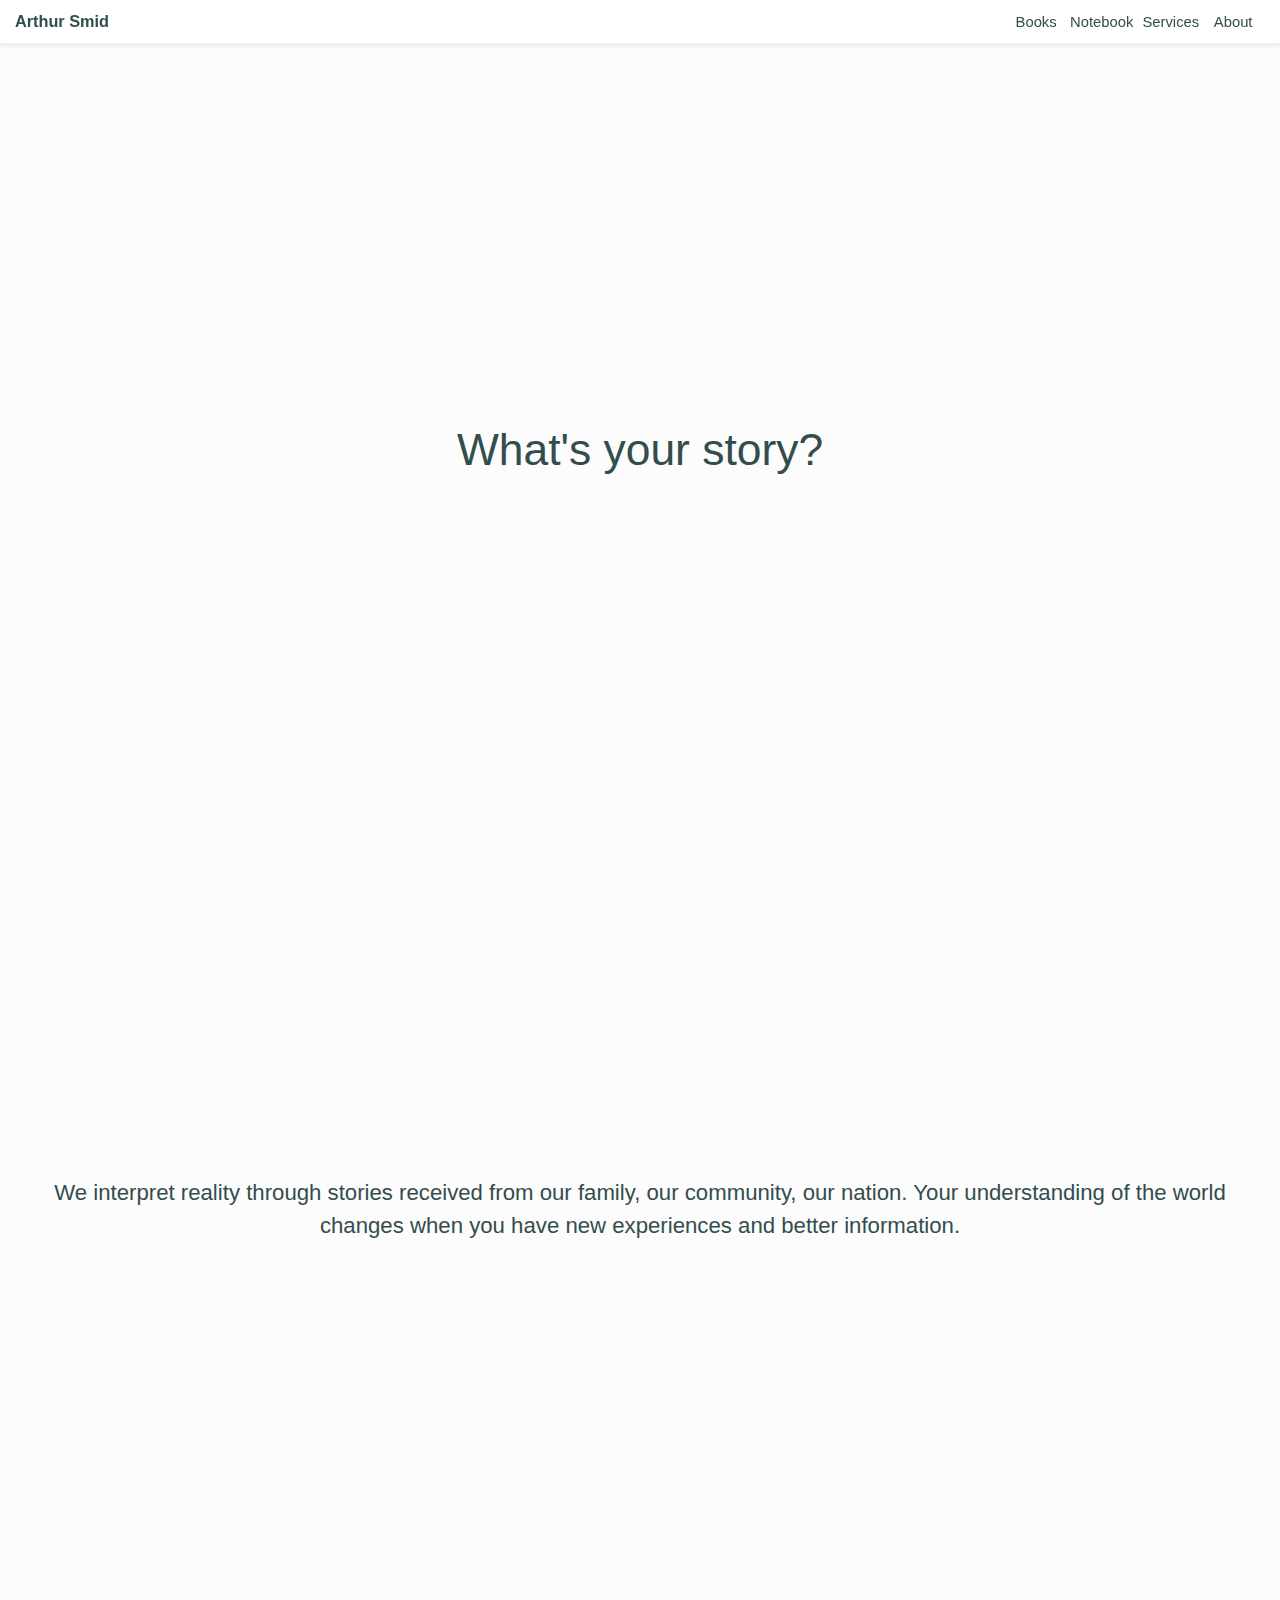
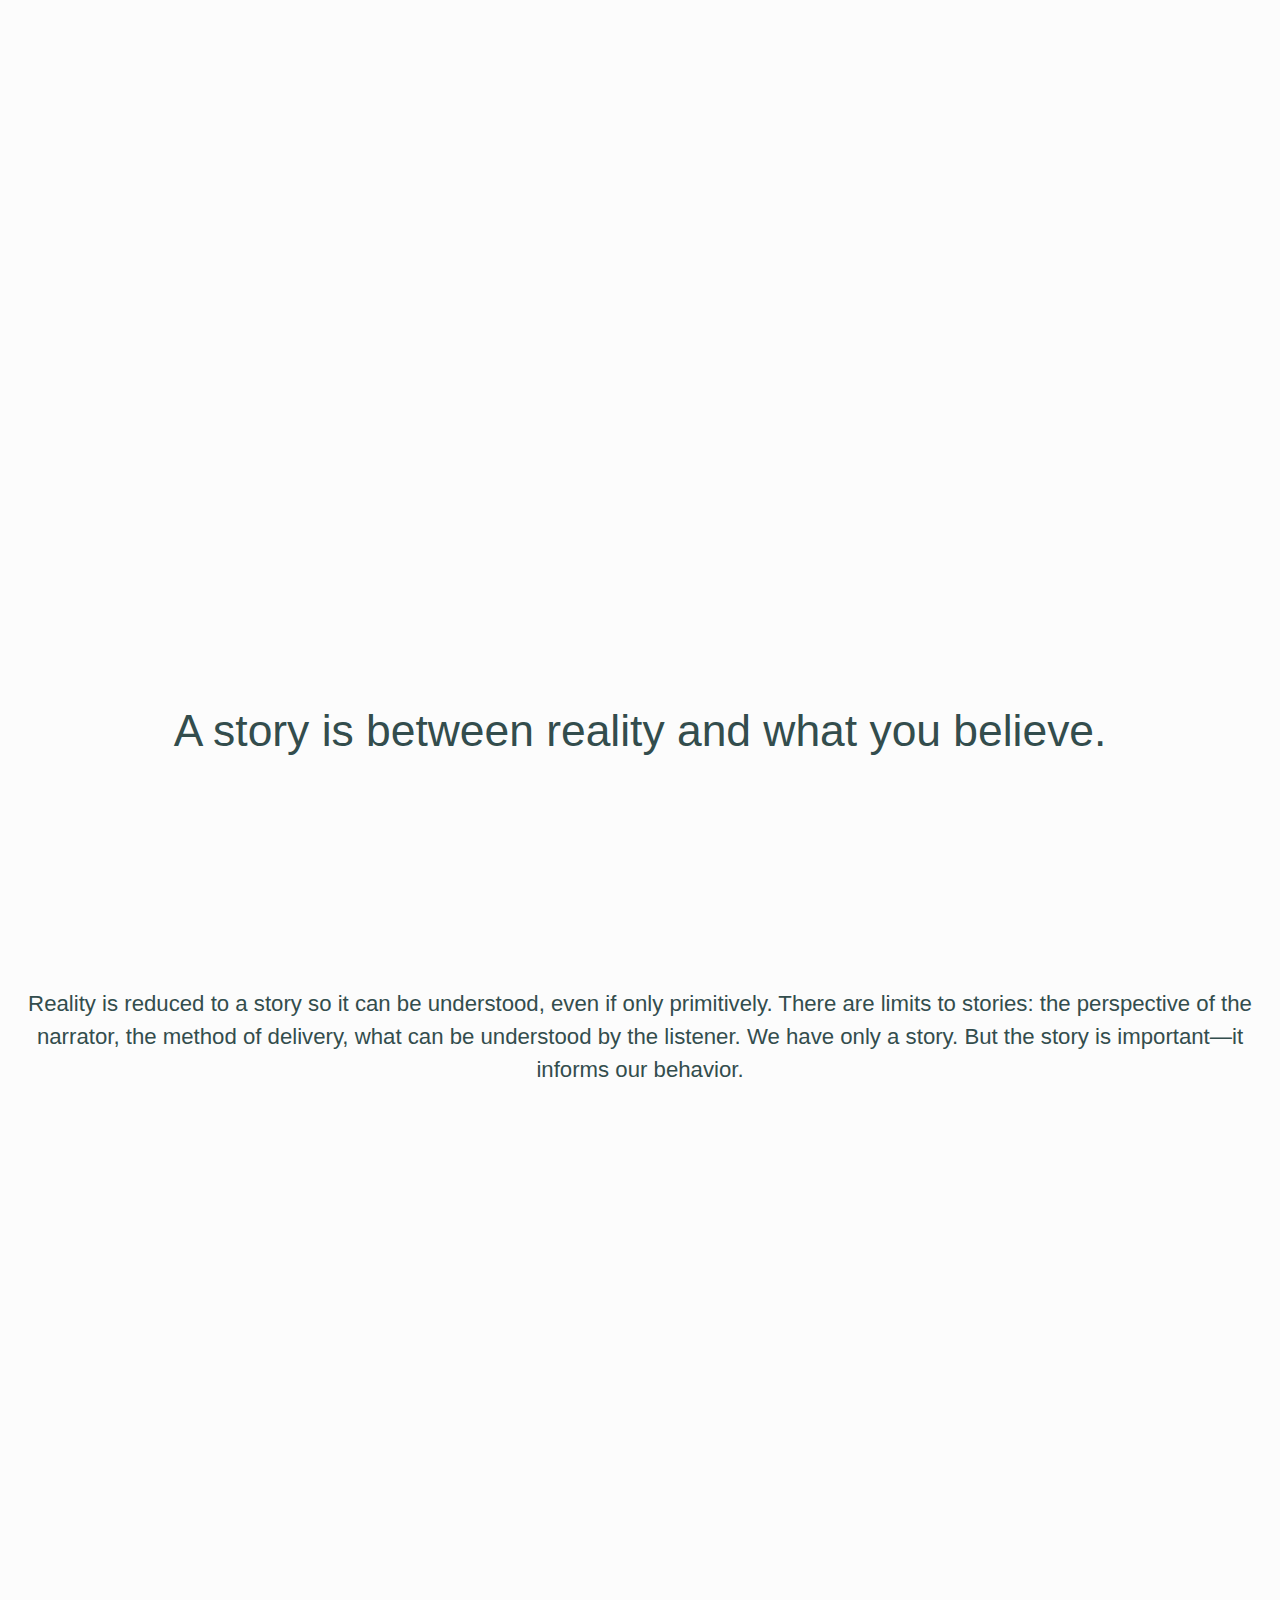
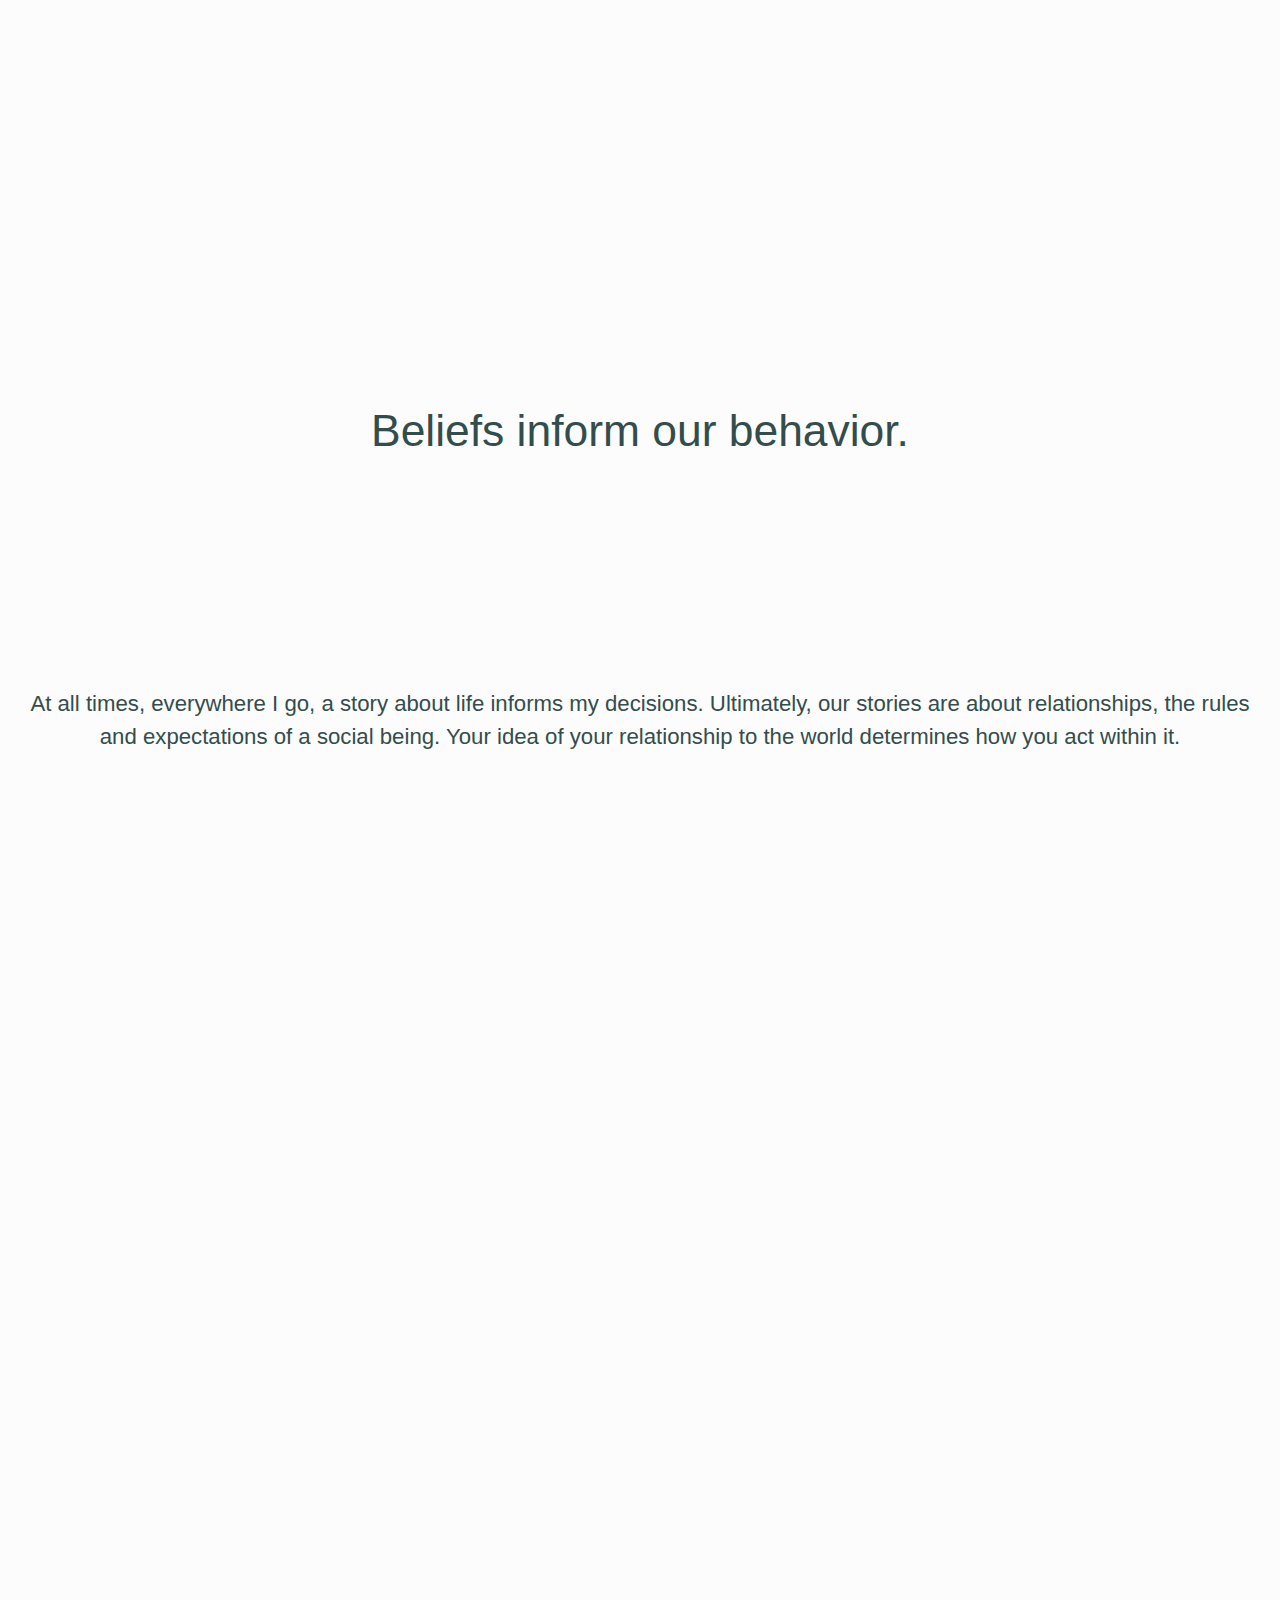
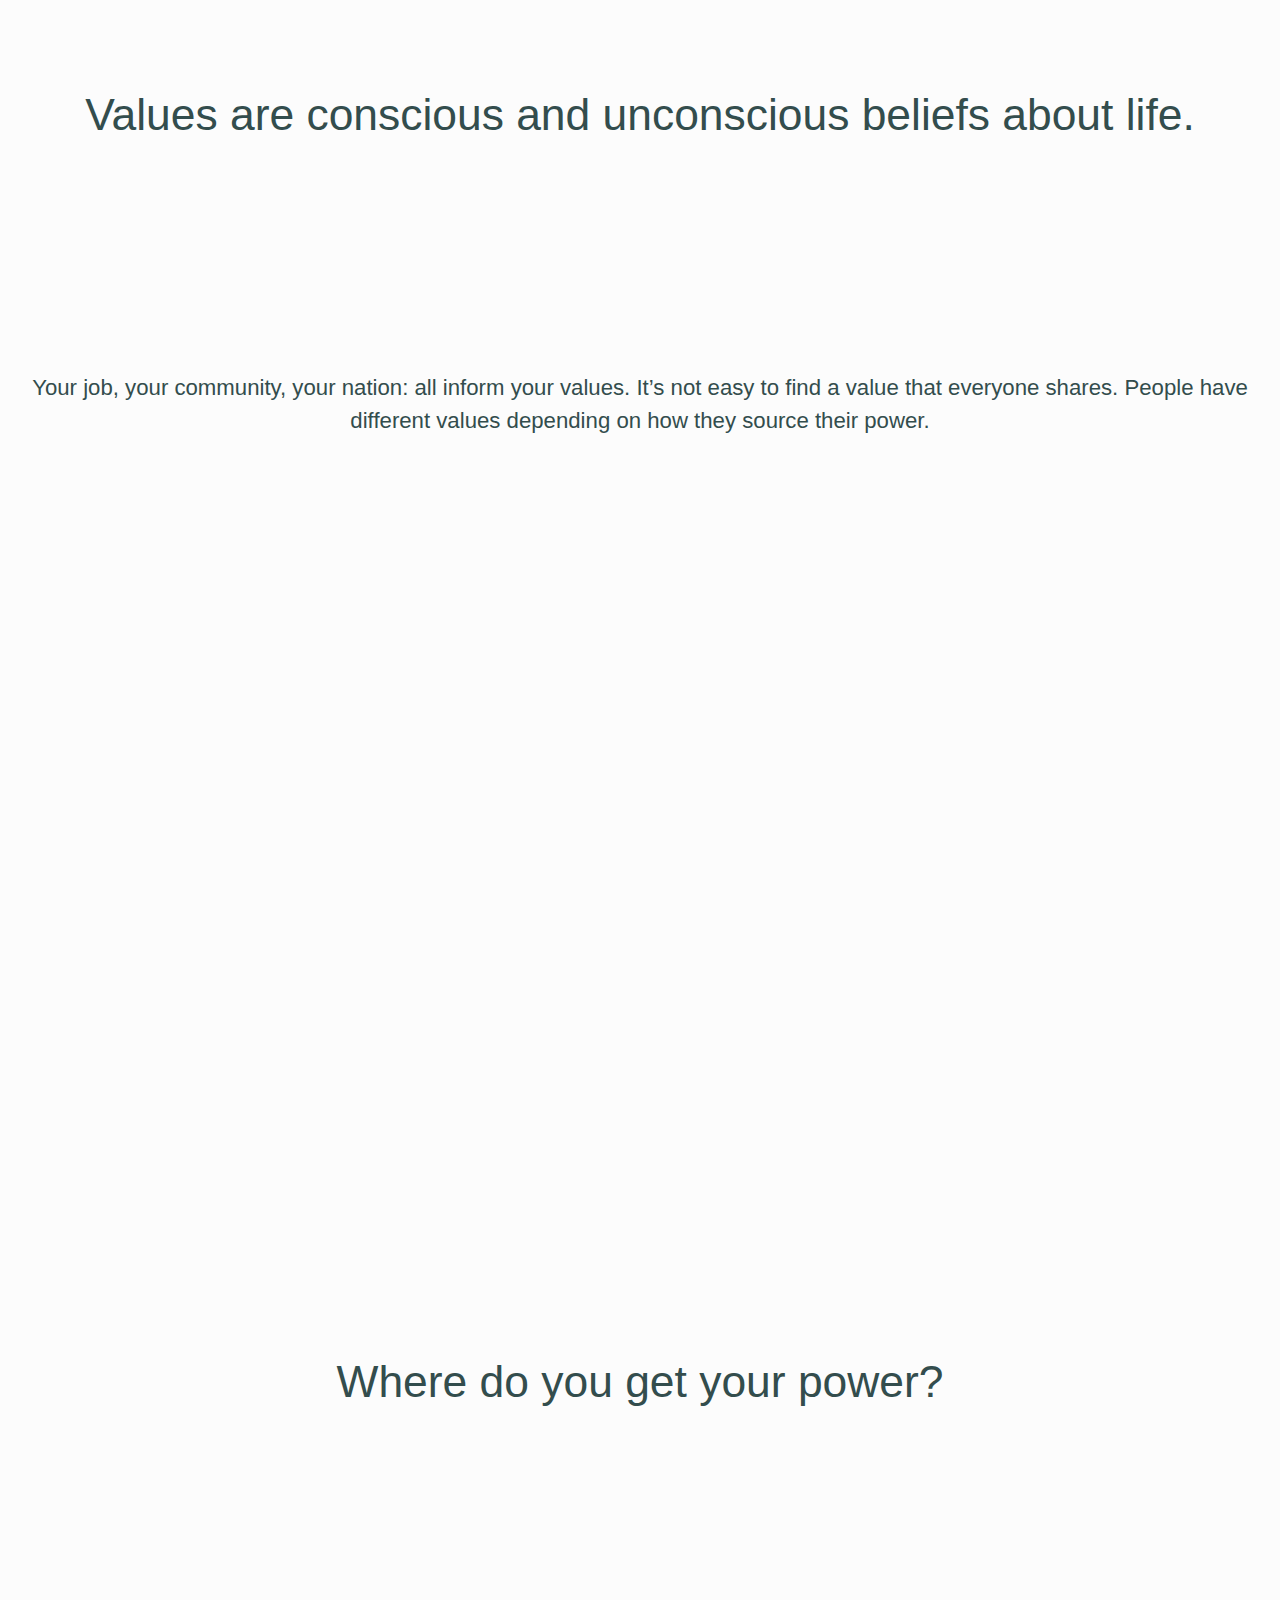
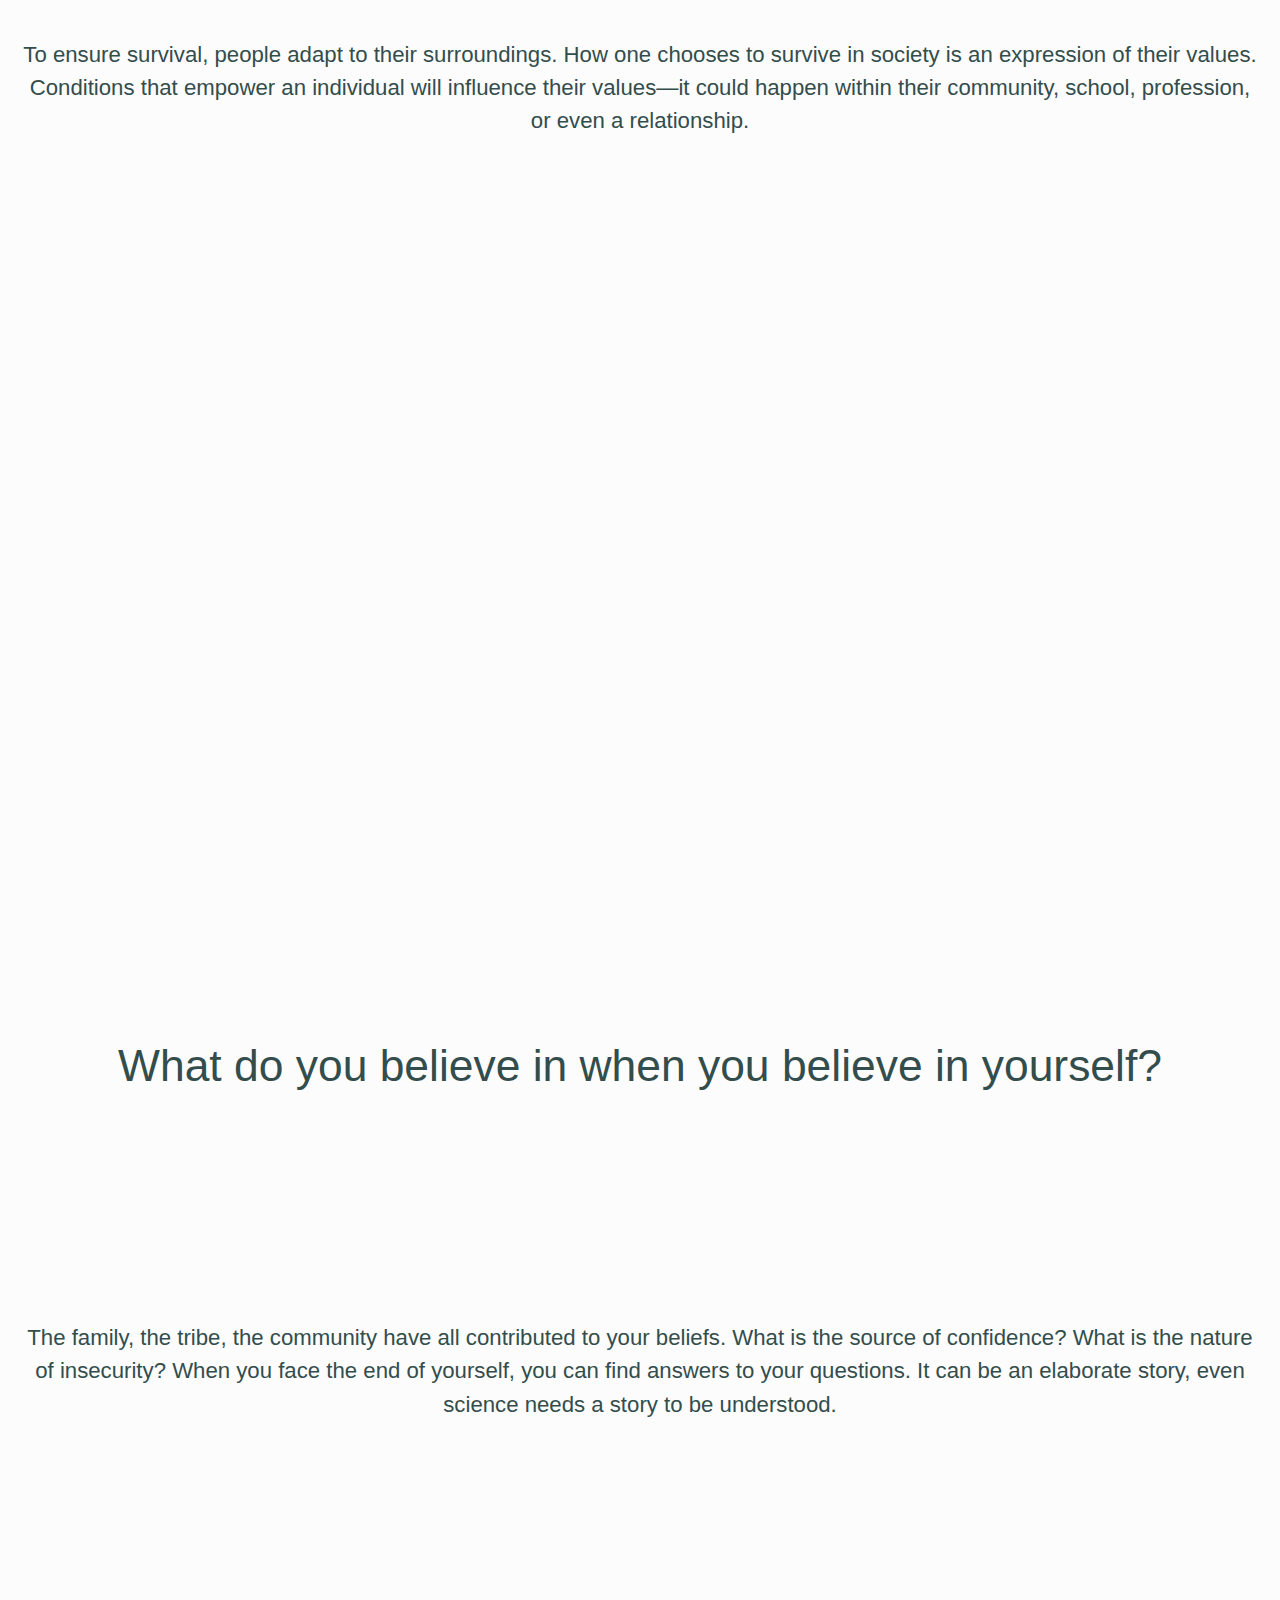
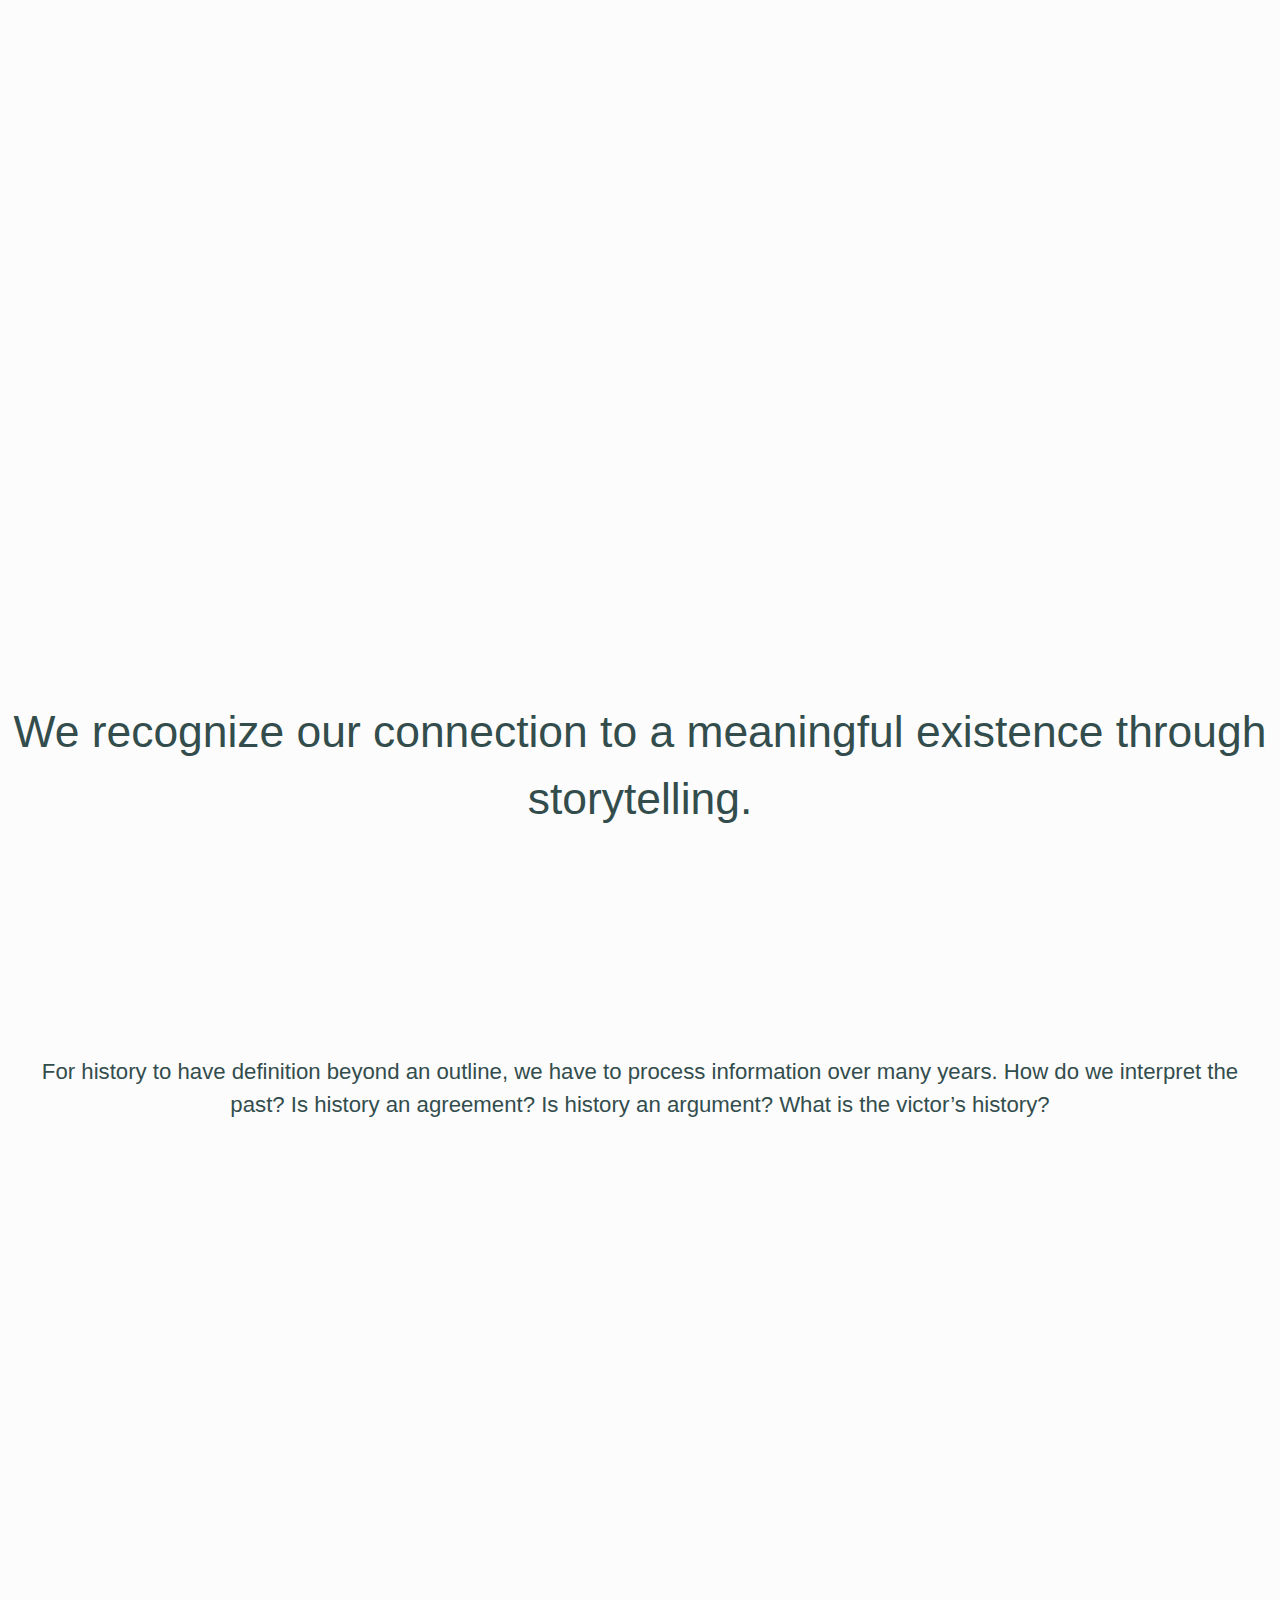
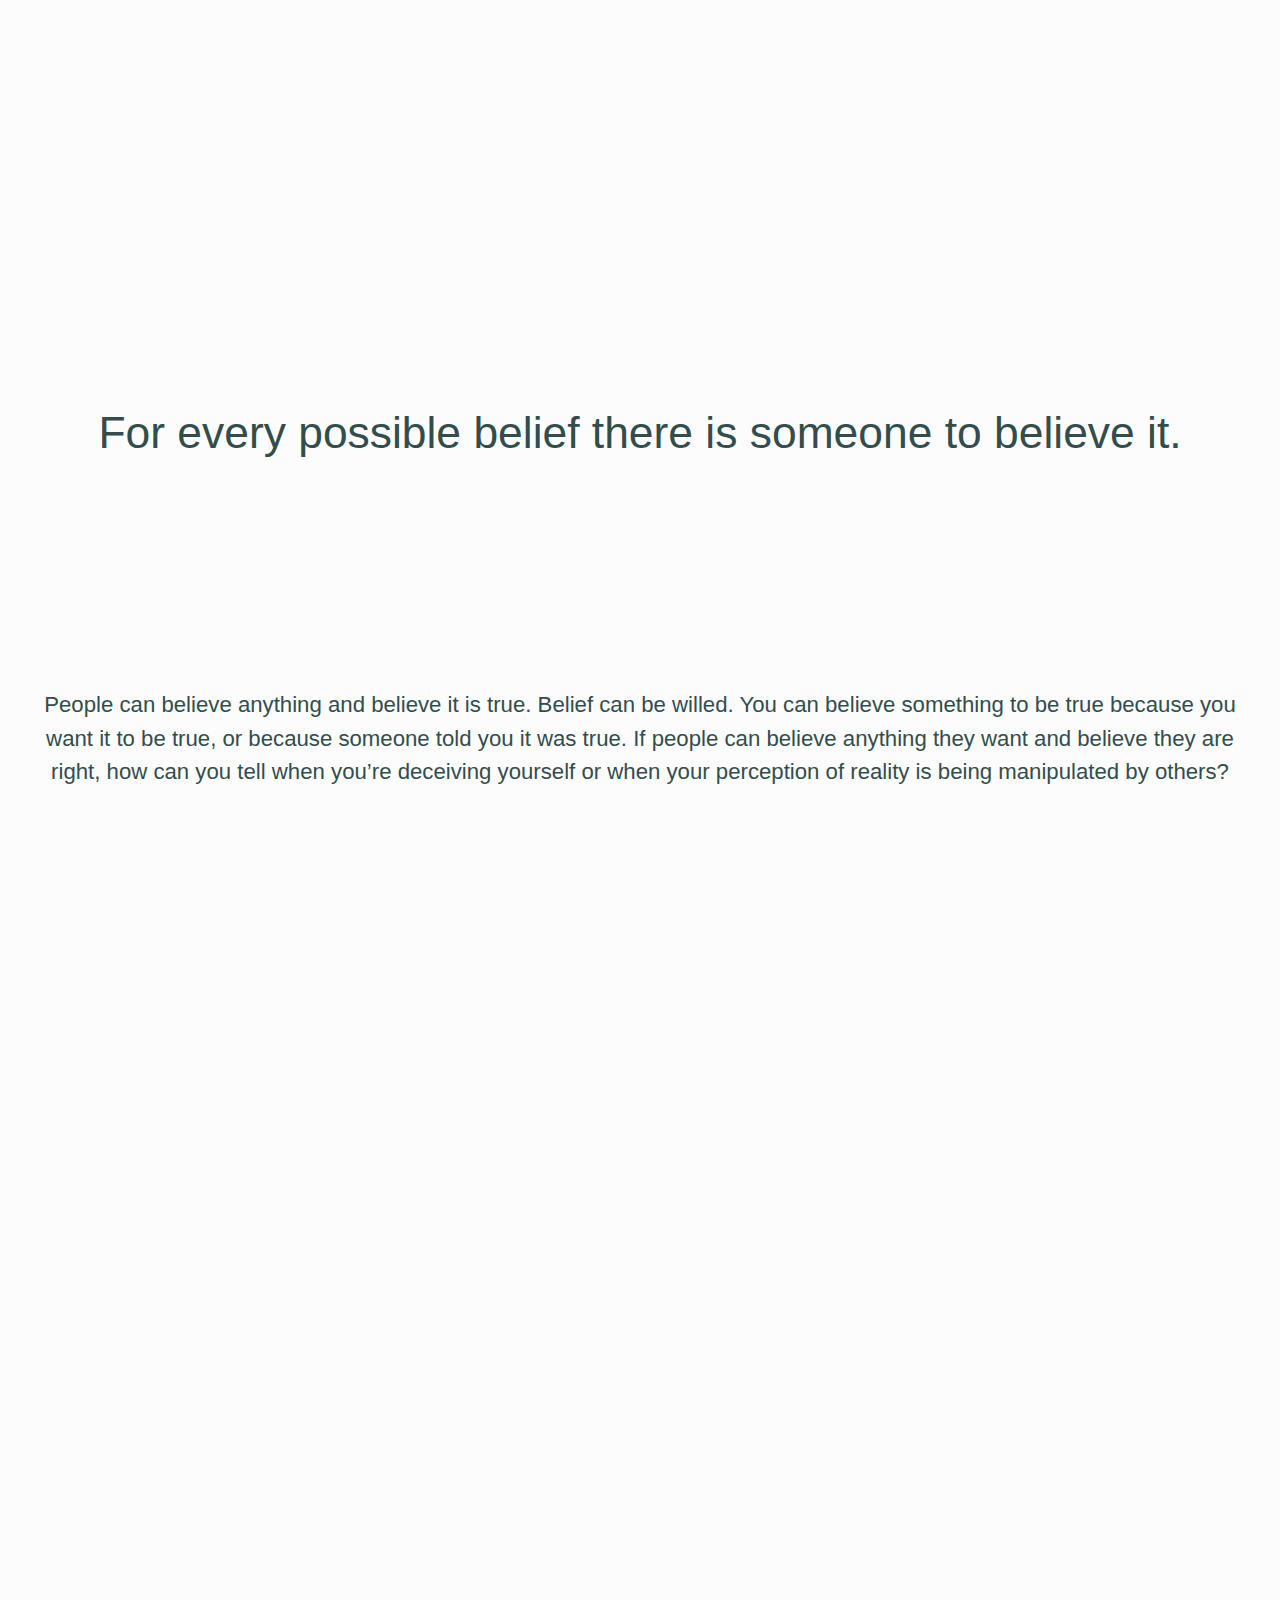
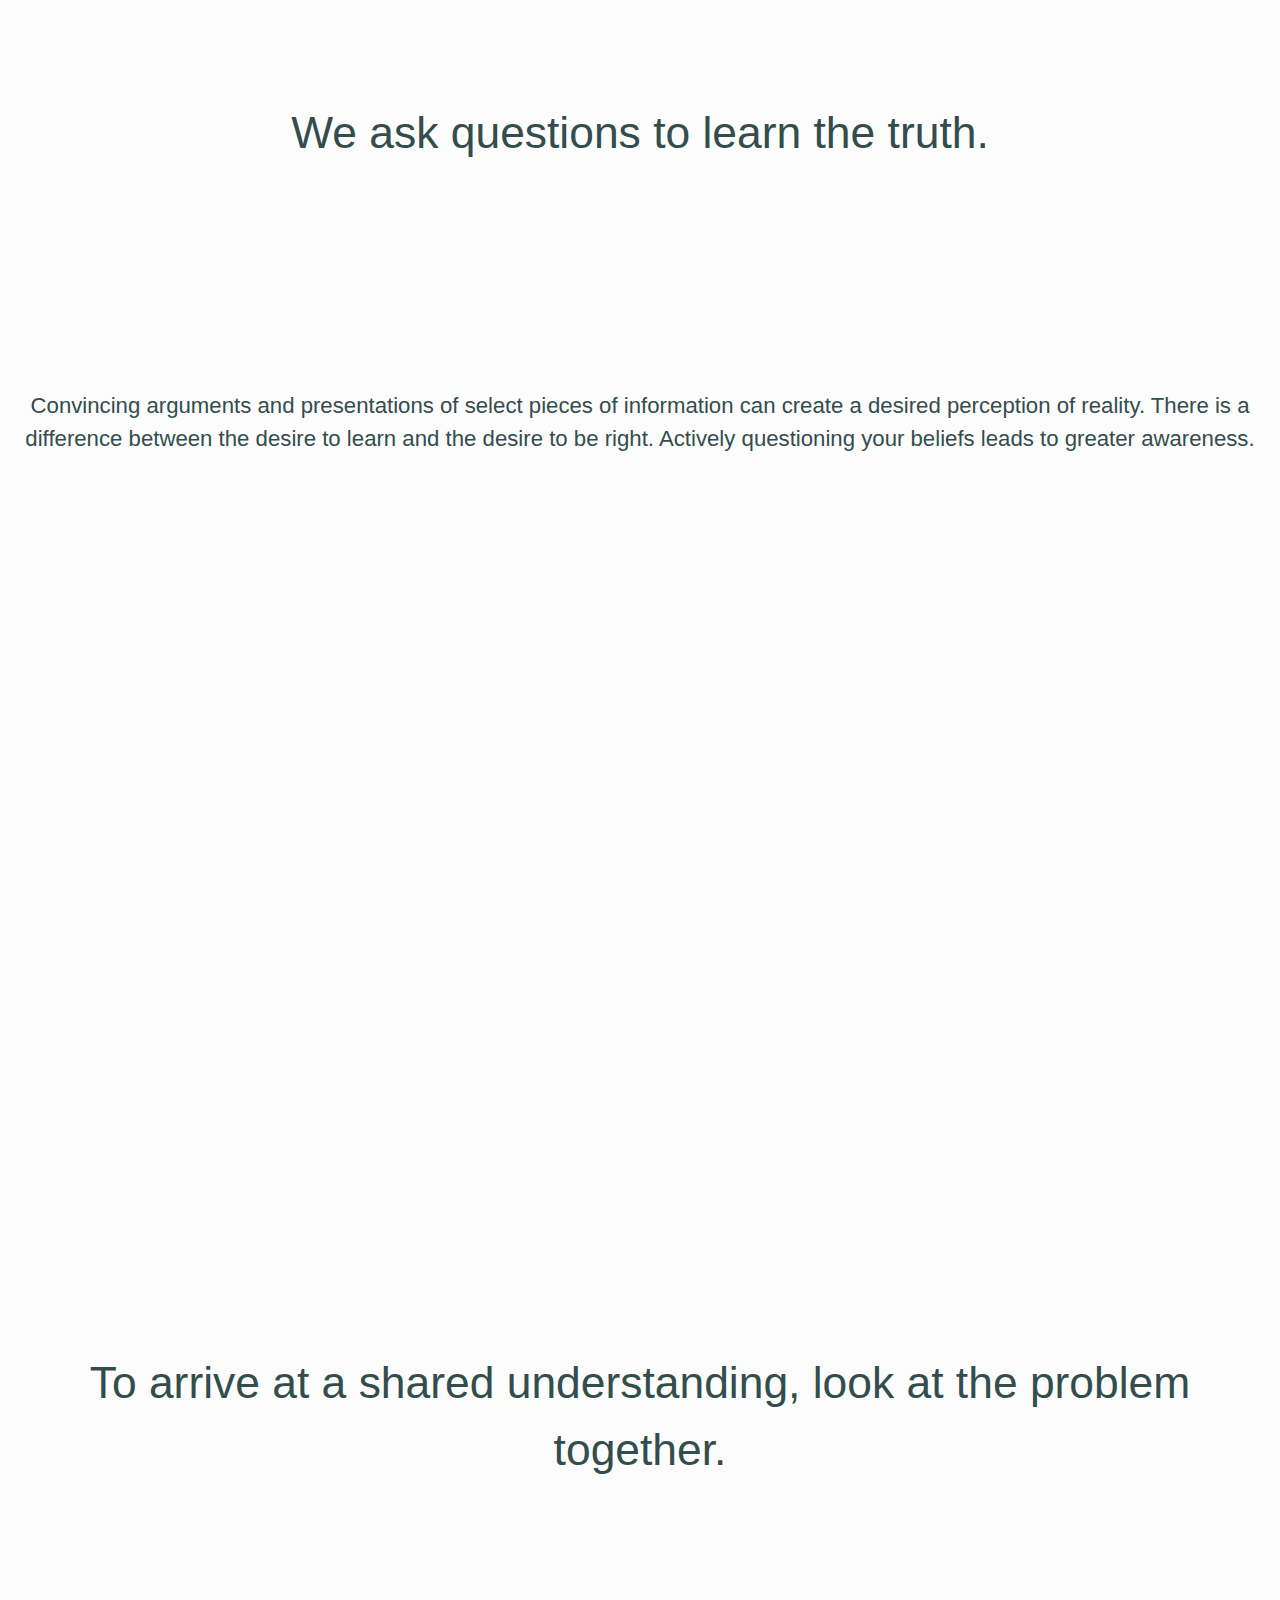
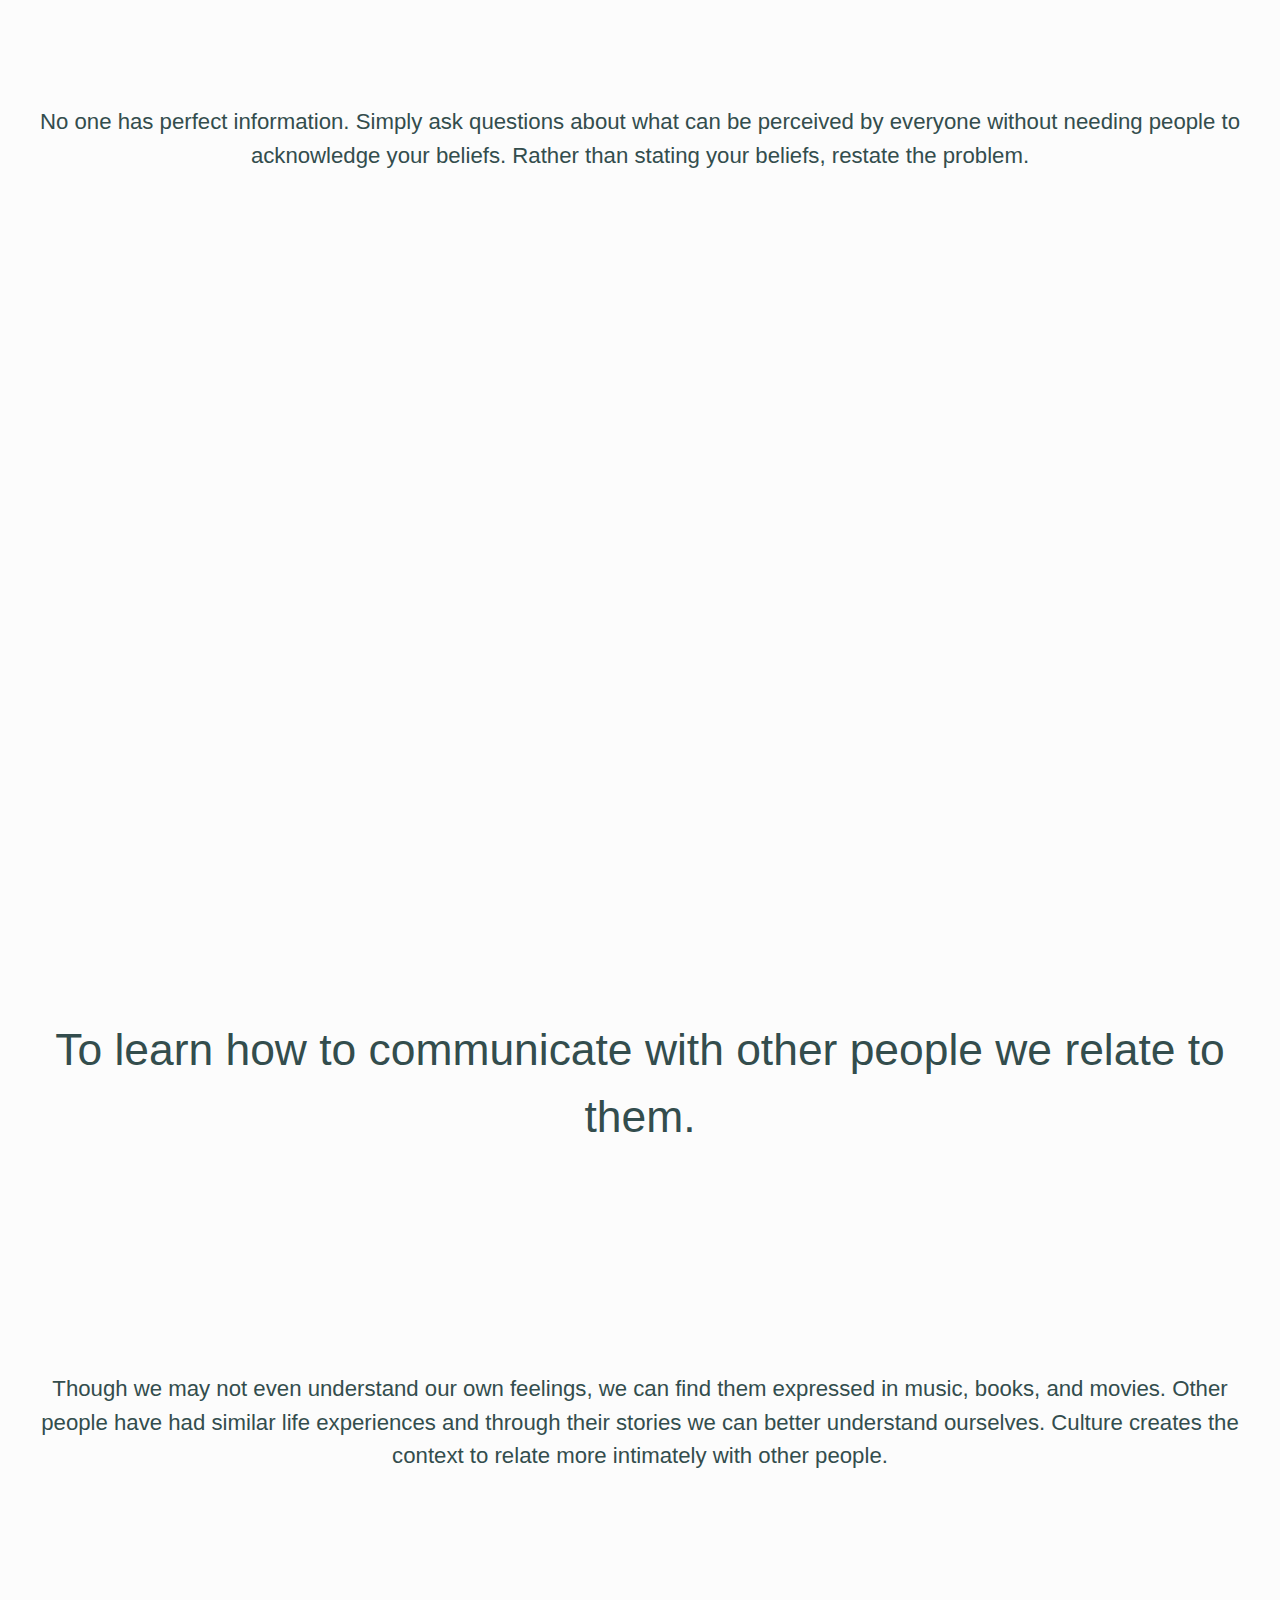
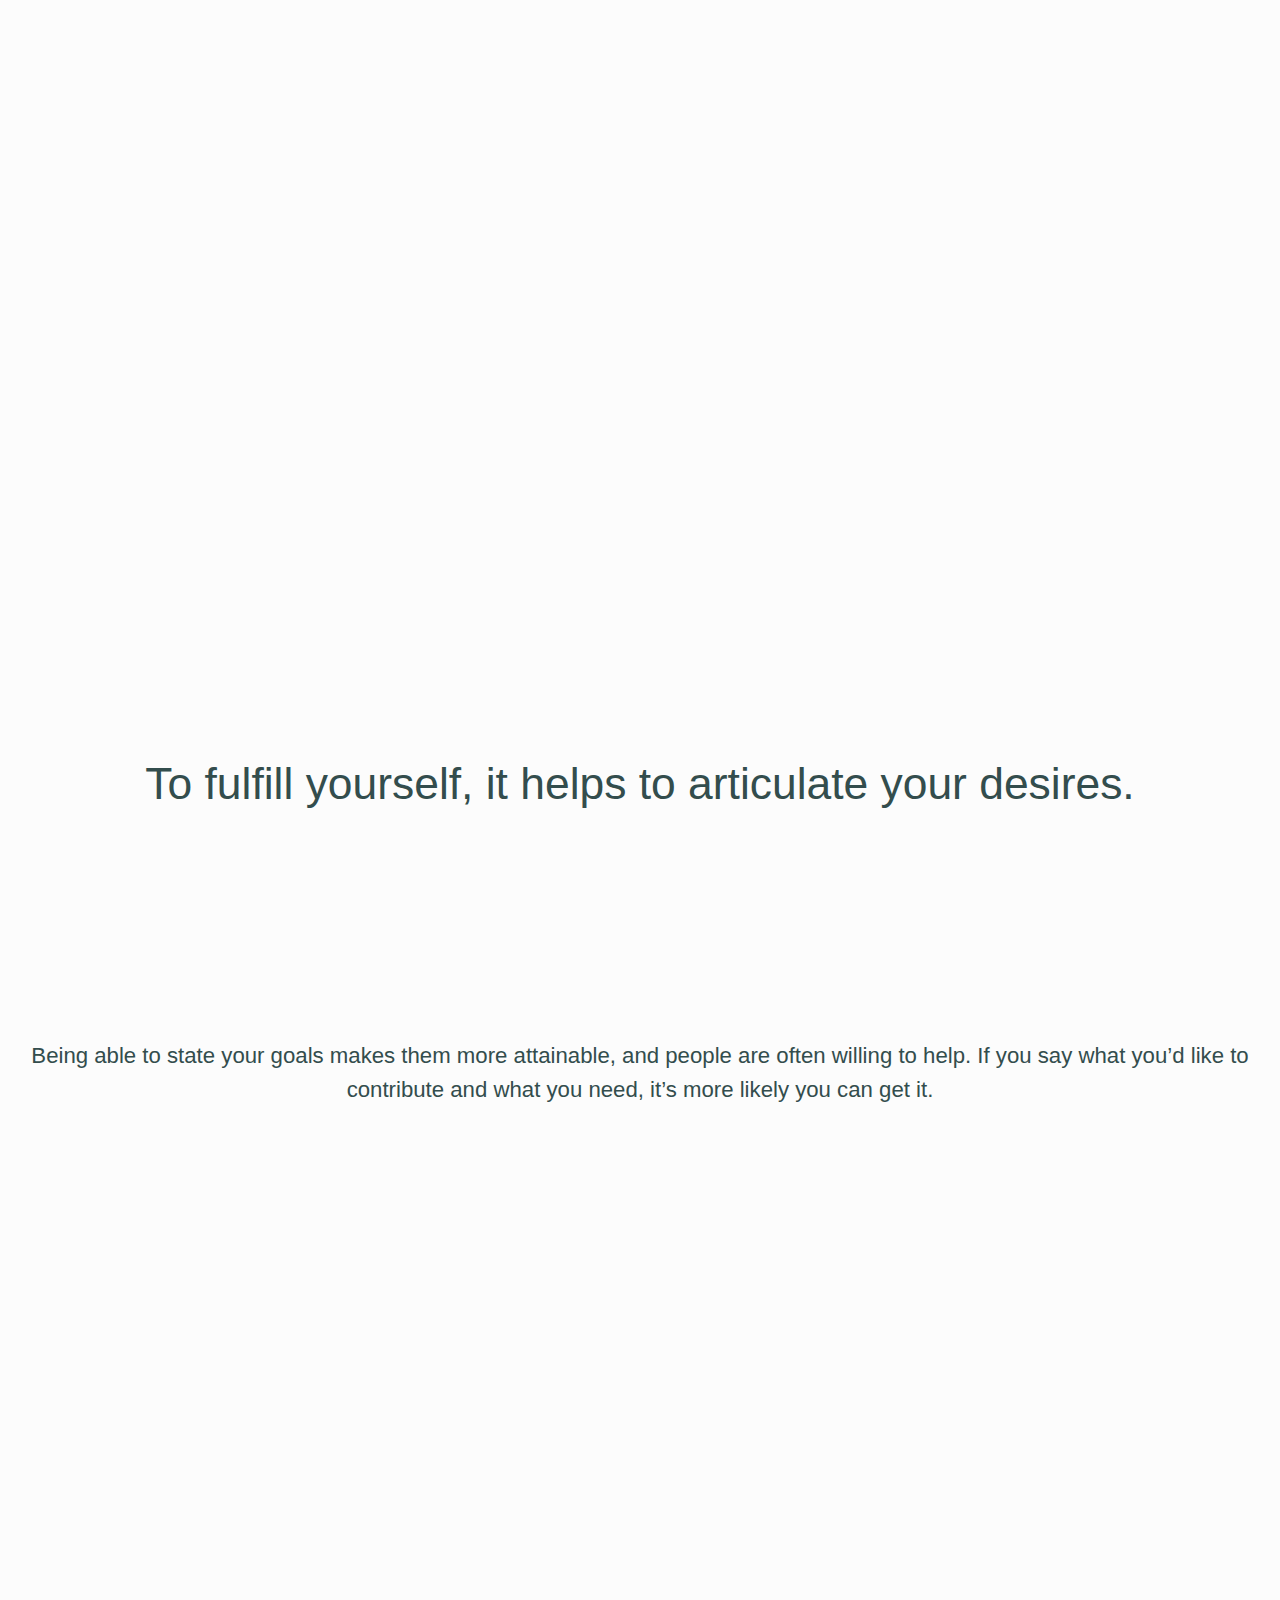
==== commit 46e21e0e: "Add files via upload" ====
--- a/arthursmid.com/Index.html
+++ b/arthursmid.com/Index.html
@@ -11,7 +11,7 @@
   <link rel="stylesheet" type="text/css" href="reset.css">
   <link rel="stylesheet" type="text/css" href="smid.css">
 </head>
-<body>
+<body style="padding-top: 0;">
   <header>
     <h1>Arthur Smid</h1>
     <nav><ul>
--- a/arthursmid.com/smid.css
+++ b/arthursmid.com/smid.css
@@ -8,7 +8,7 @@
   font-size: 0.925em;
   line-height: 1.50;
   height: 100%;
-  padding-top: 4em;
+  padding-top: 3em;
 }
 header {
   width: 100%;
@@ -100,6 +100,10 @@
   border-top: solid .3em #F5F5F5;
   font-family: "Helvetica Neue", Arial, Helvetica, sans-serif;
   color: #334d4d;
+  font-weight: 200;
+}
+footer p {
+
 }
 /* end of styles for index.html */
 /* books */
@@ -173,7 +177,7 @@
 /* end of styles for notebook */
 /* notebook-page styles */
 .notebook-page {
-  padding: 1em 1em 4em 1em;
+  padding: 1.7em 1em 4em 1em;
   max-width: 52em;
   margin: auto;
 }
@@ -195,6 +199,17 @@
     padding: 0 0 1em 0;
   }
 }
+figure {
+  font-weight: 200;
+  width: 26em;
+  float: right;
+}
+figcaption {
+  width: 26em;
+  padding-left: 1em;
+  padding-bottom: 1em;
+
+}
 /* end of notebook-page styles */
 /* about style */
 .about p {
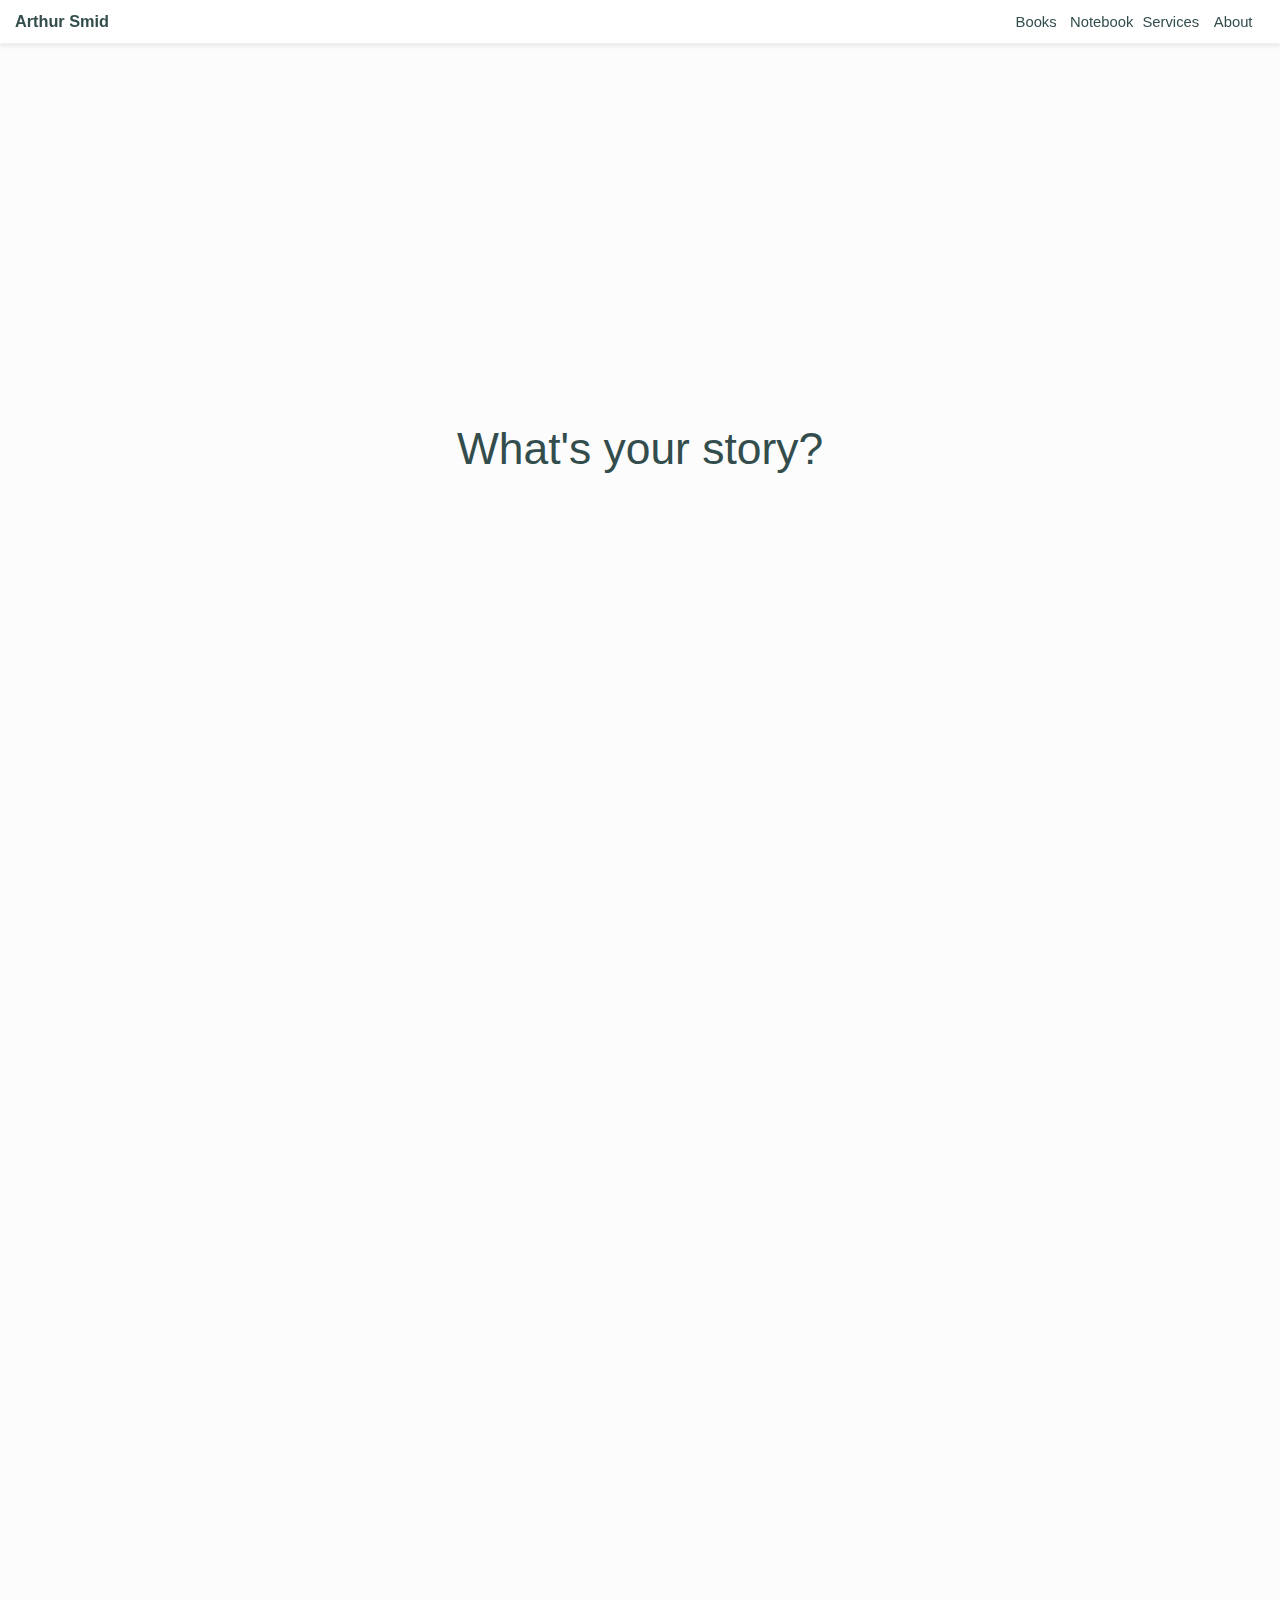
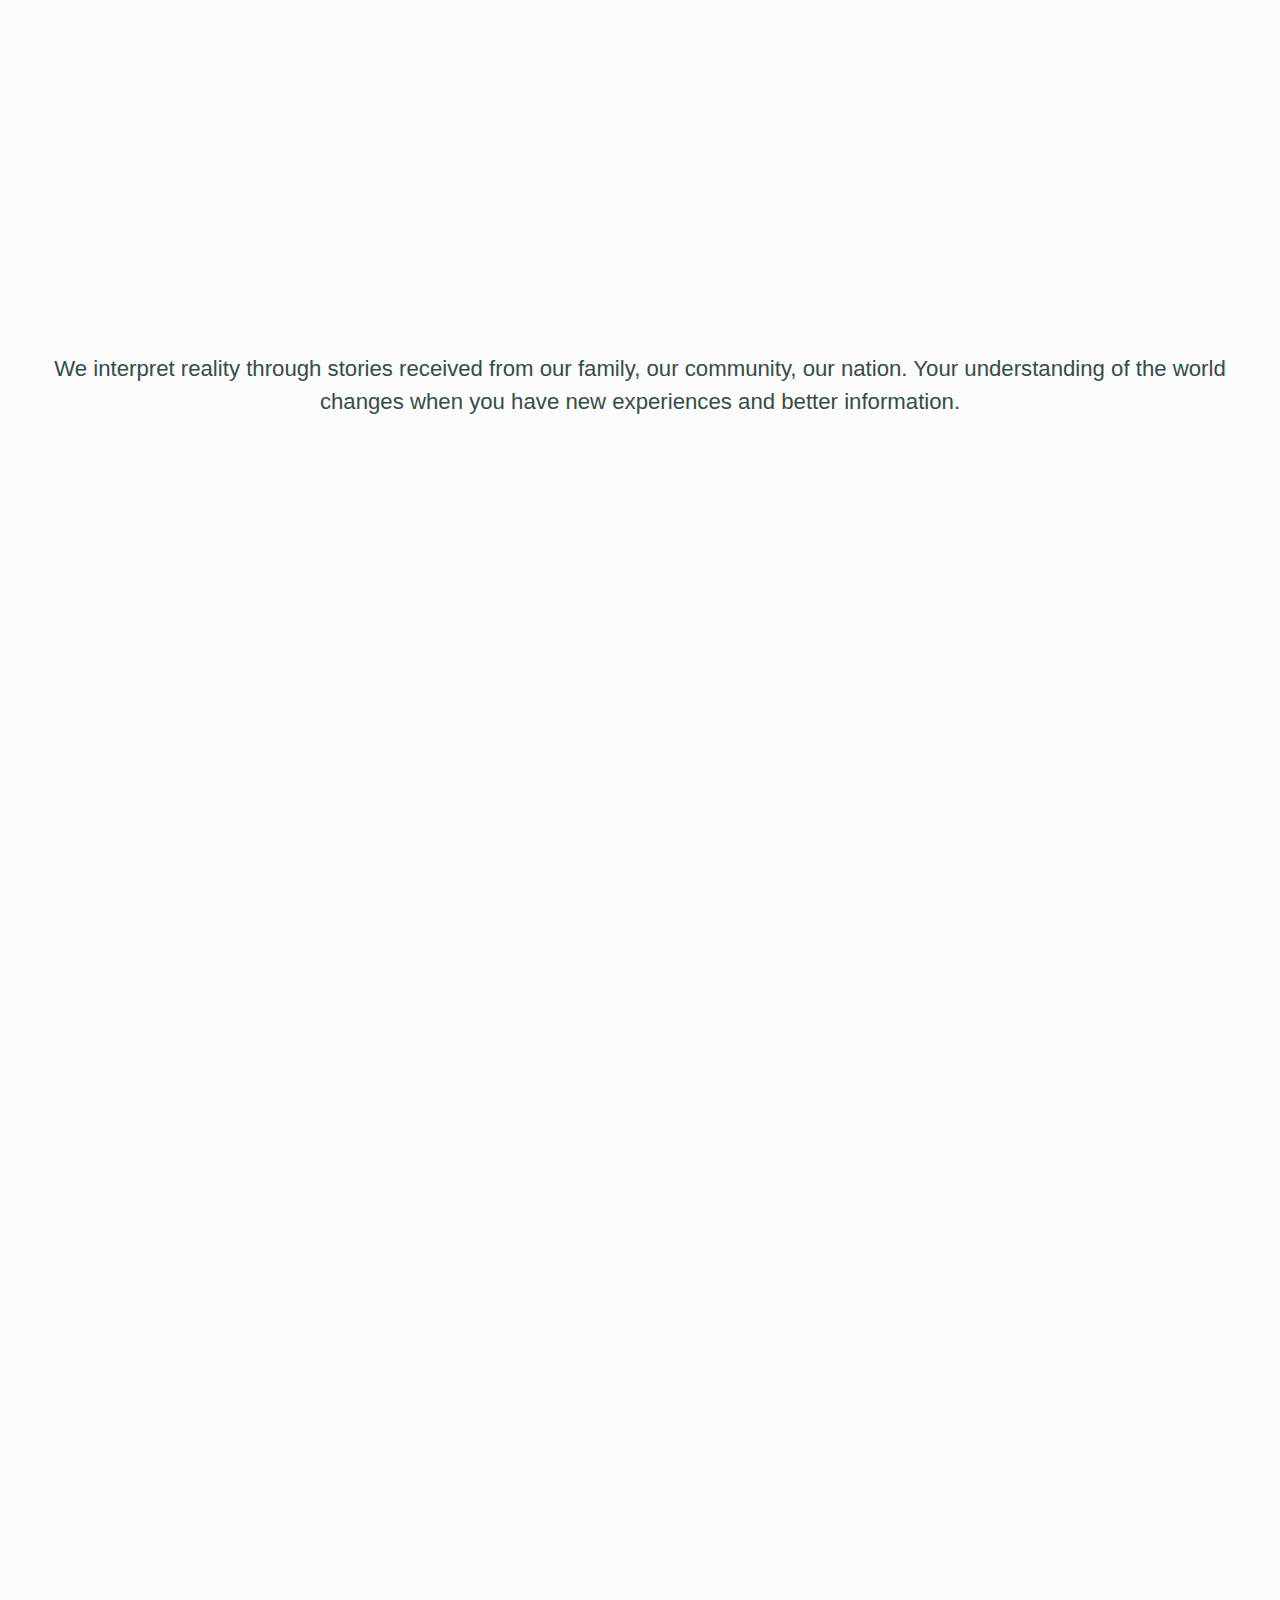
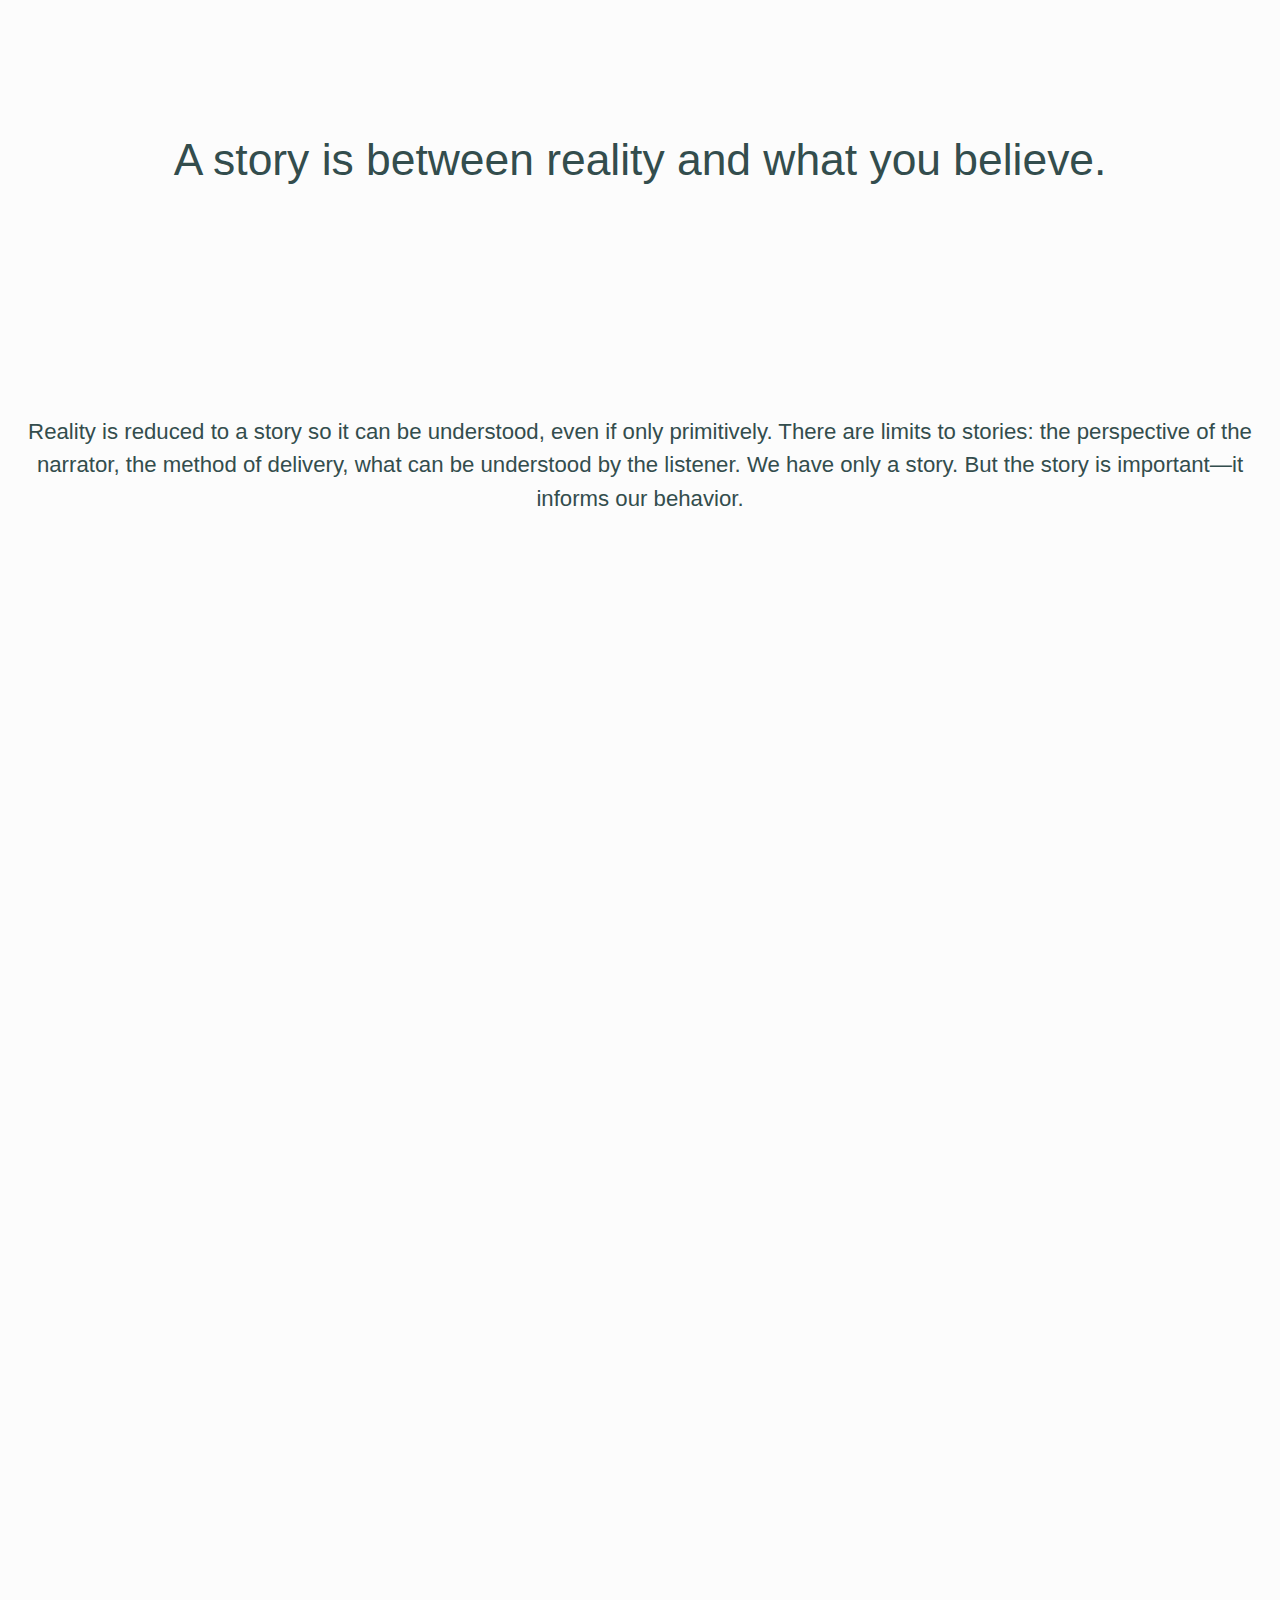
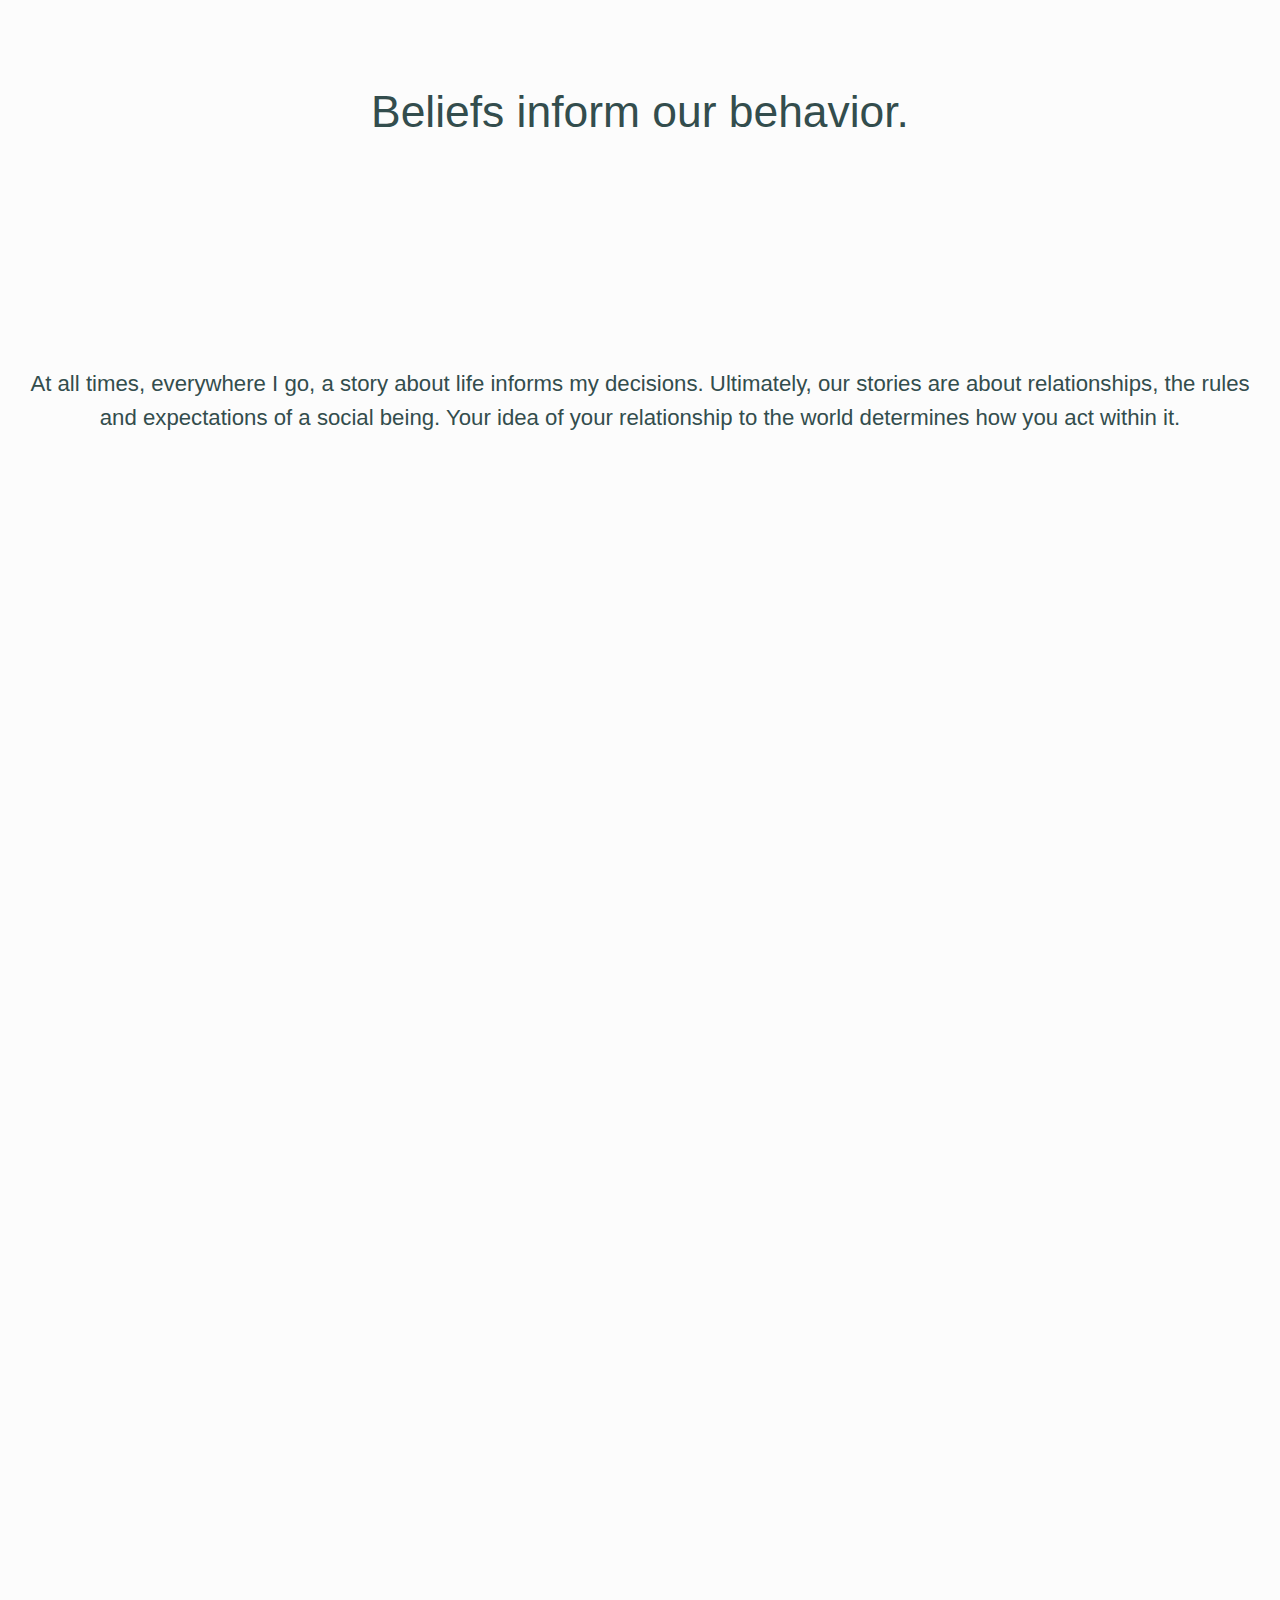
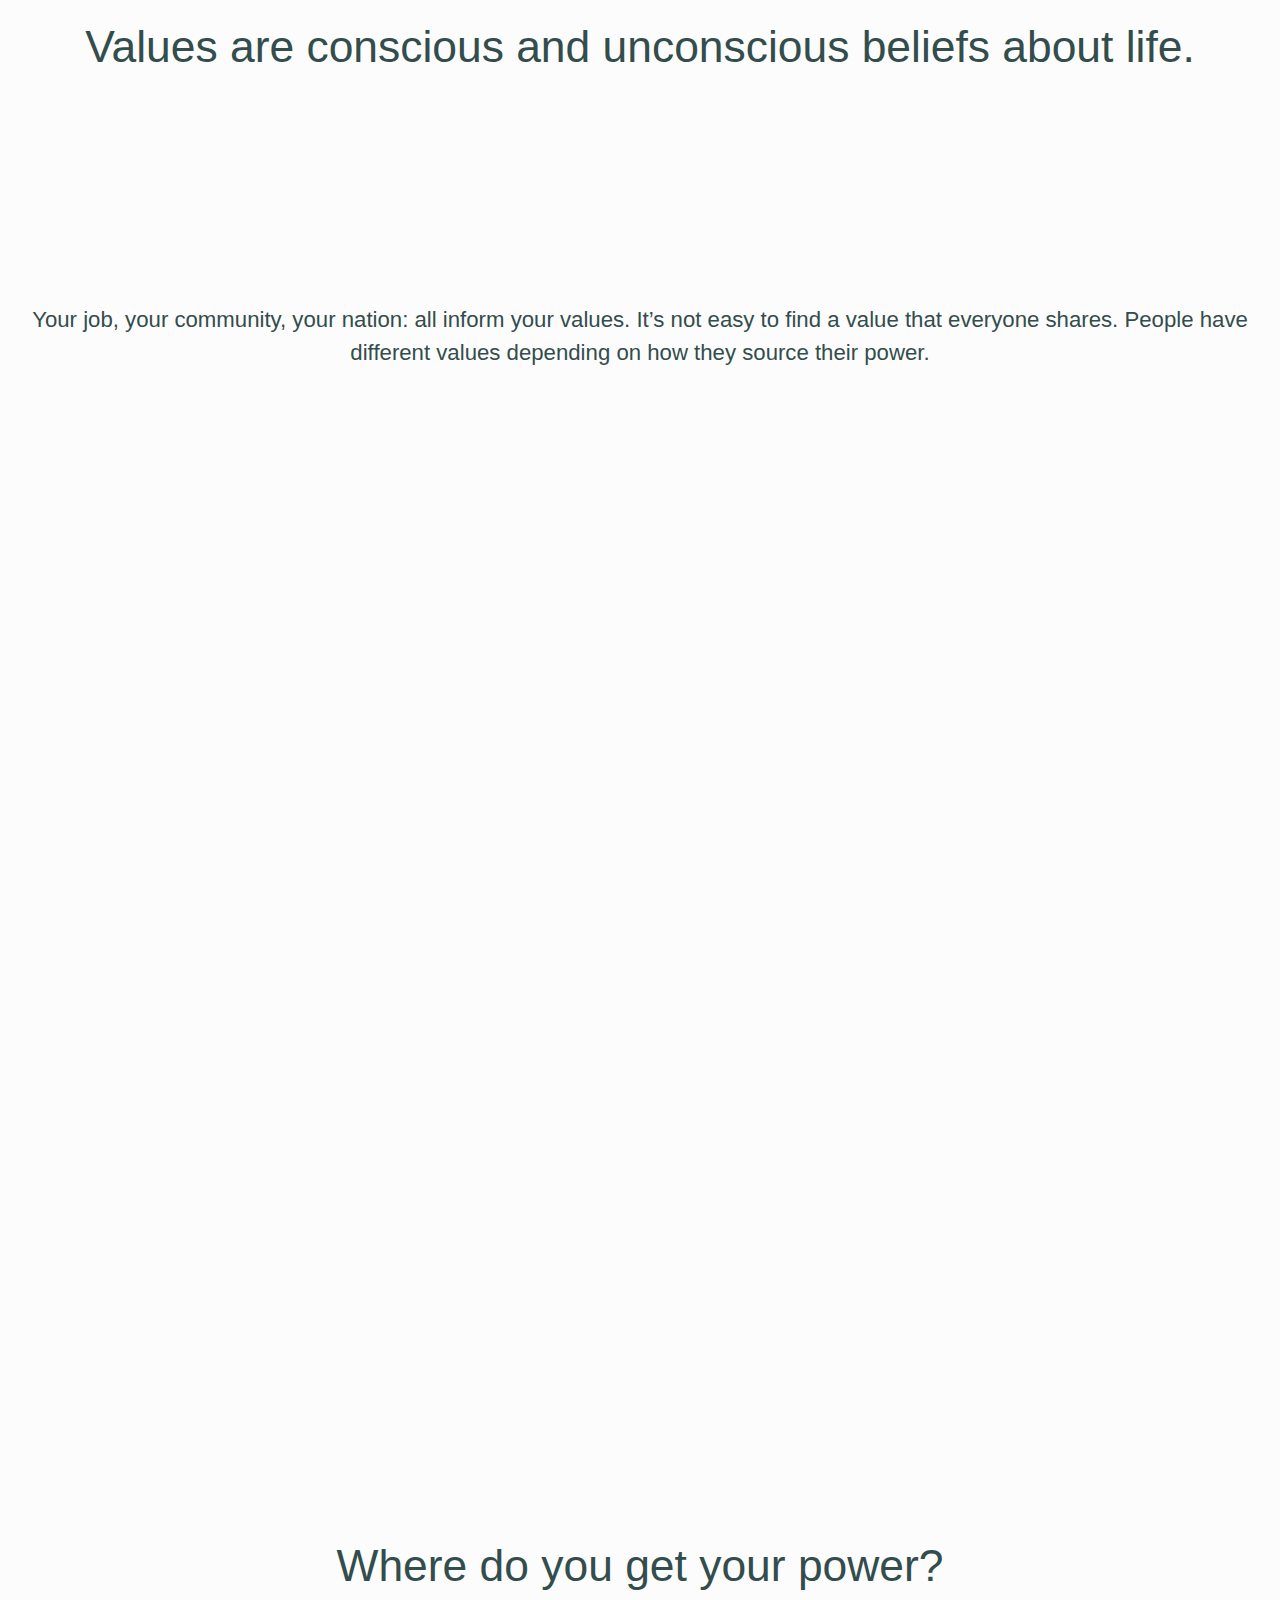
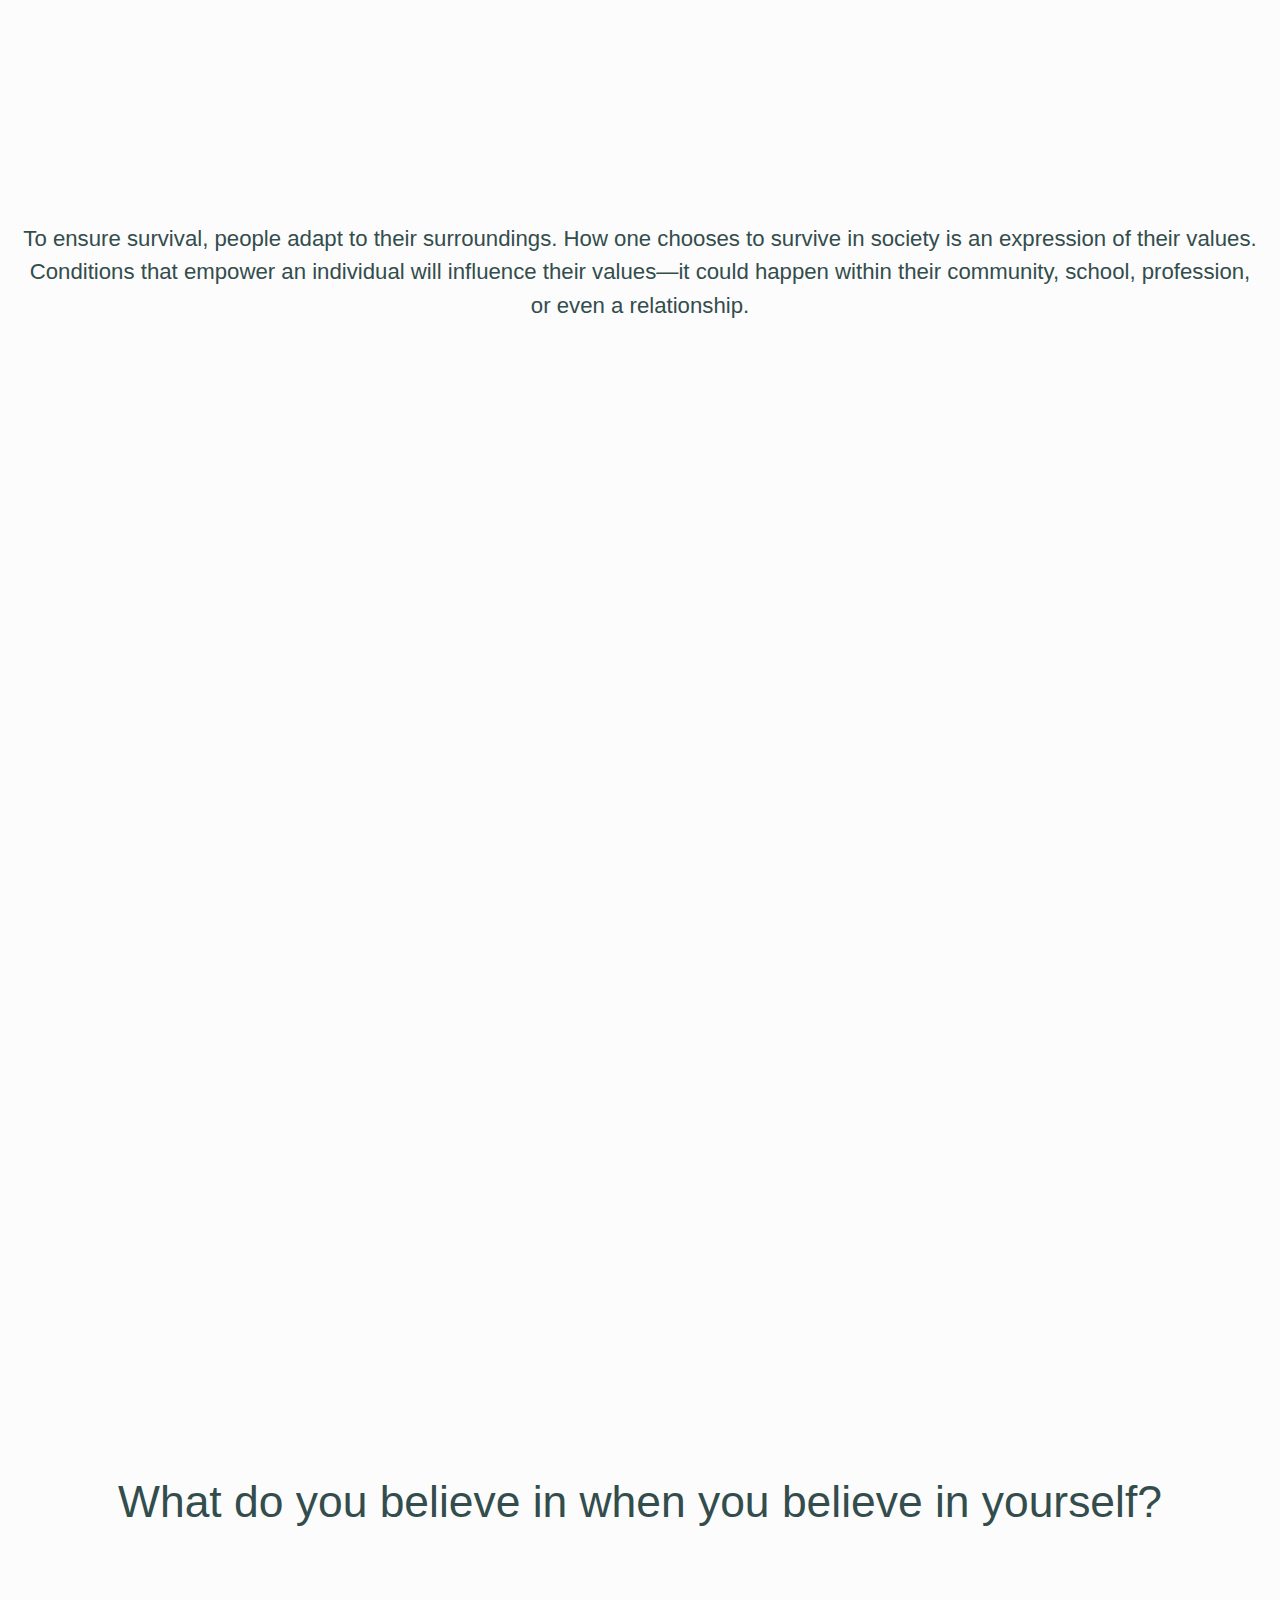
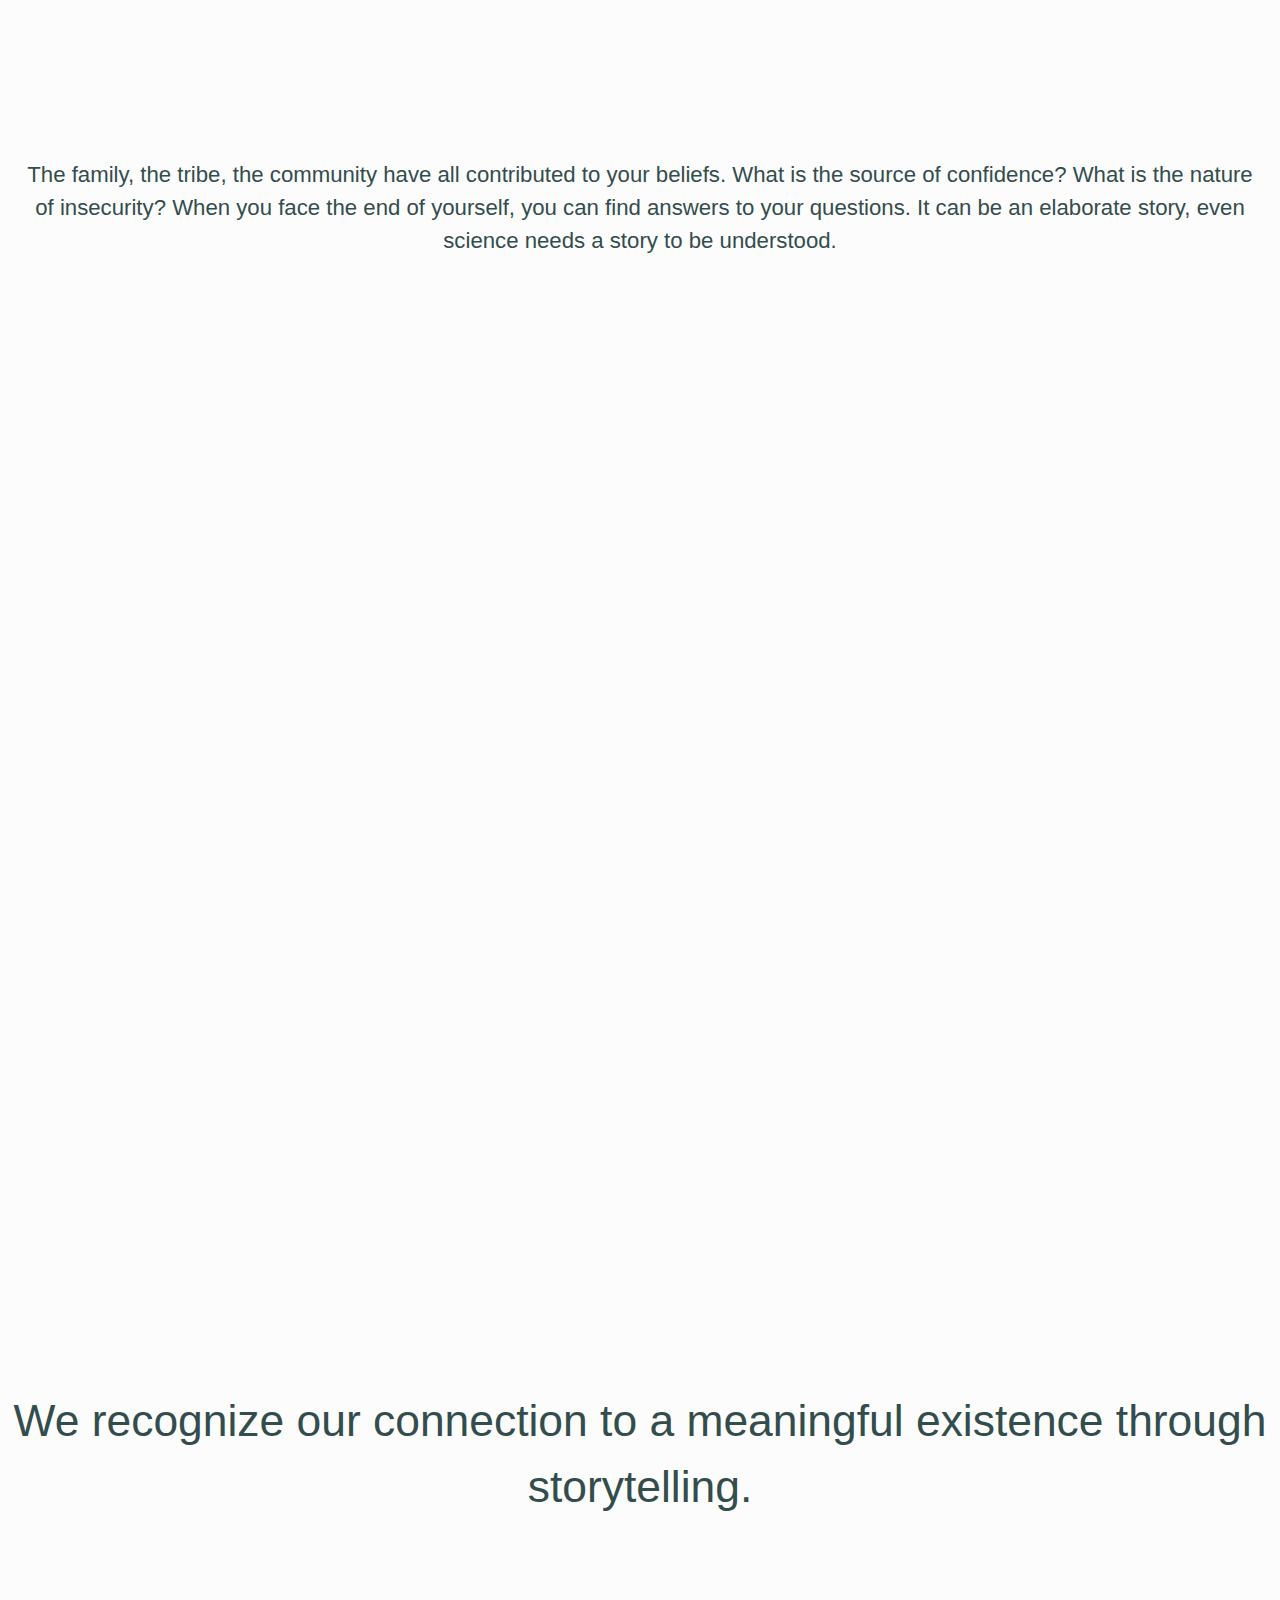
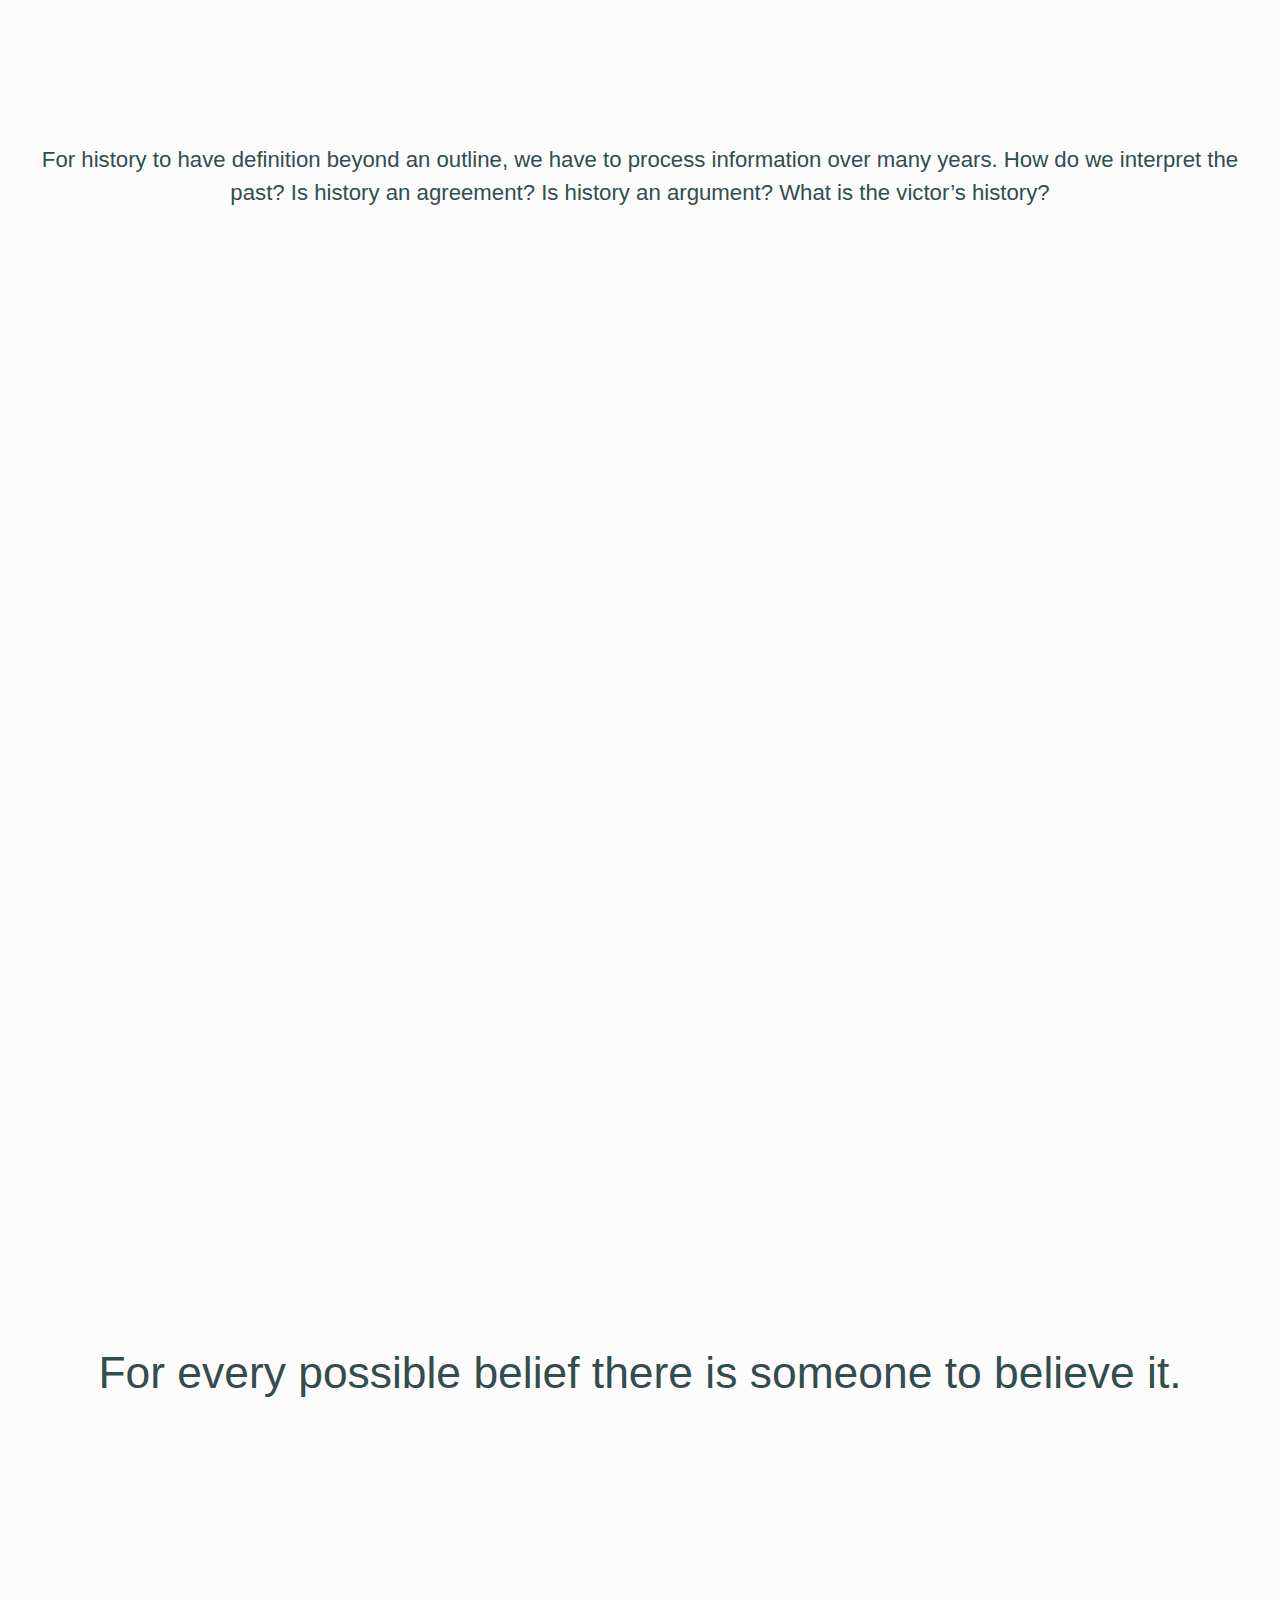
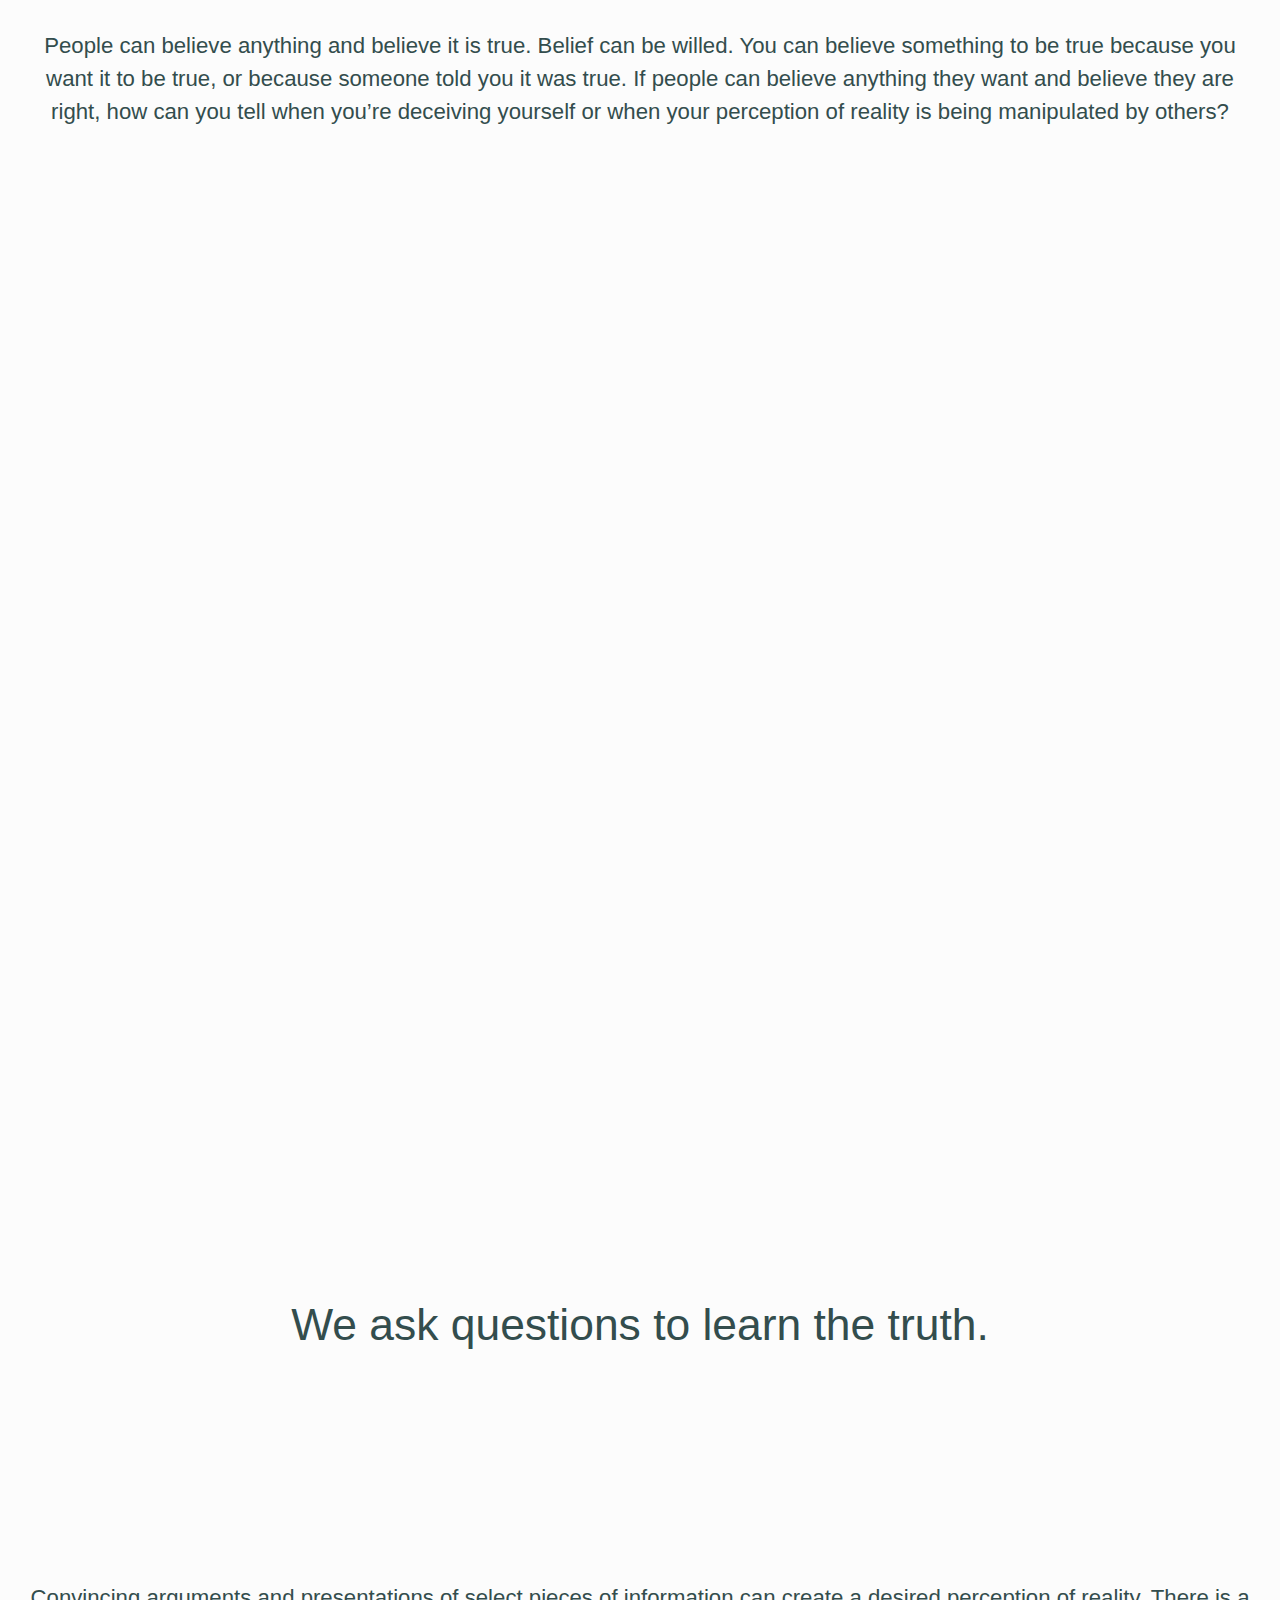
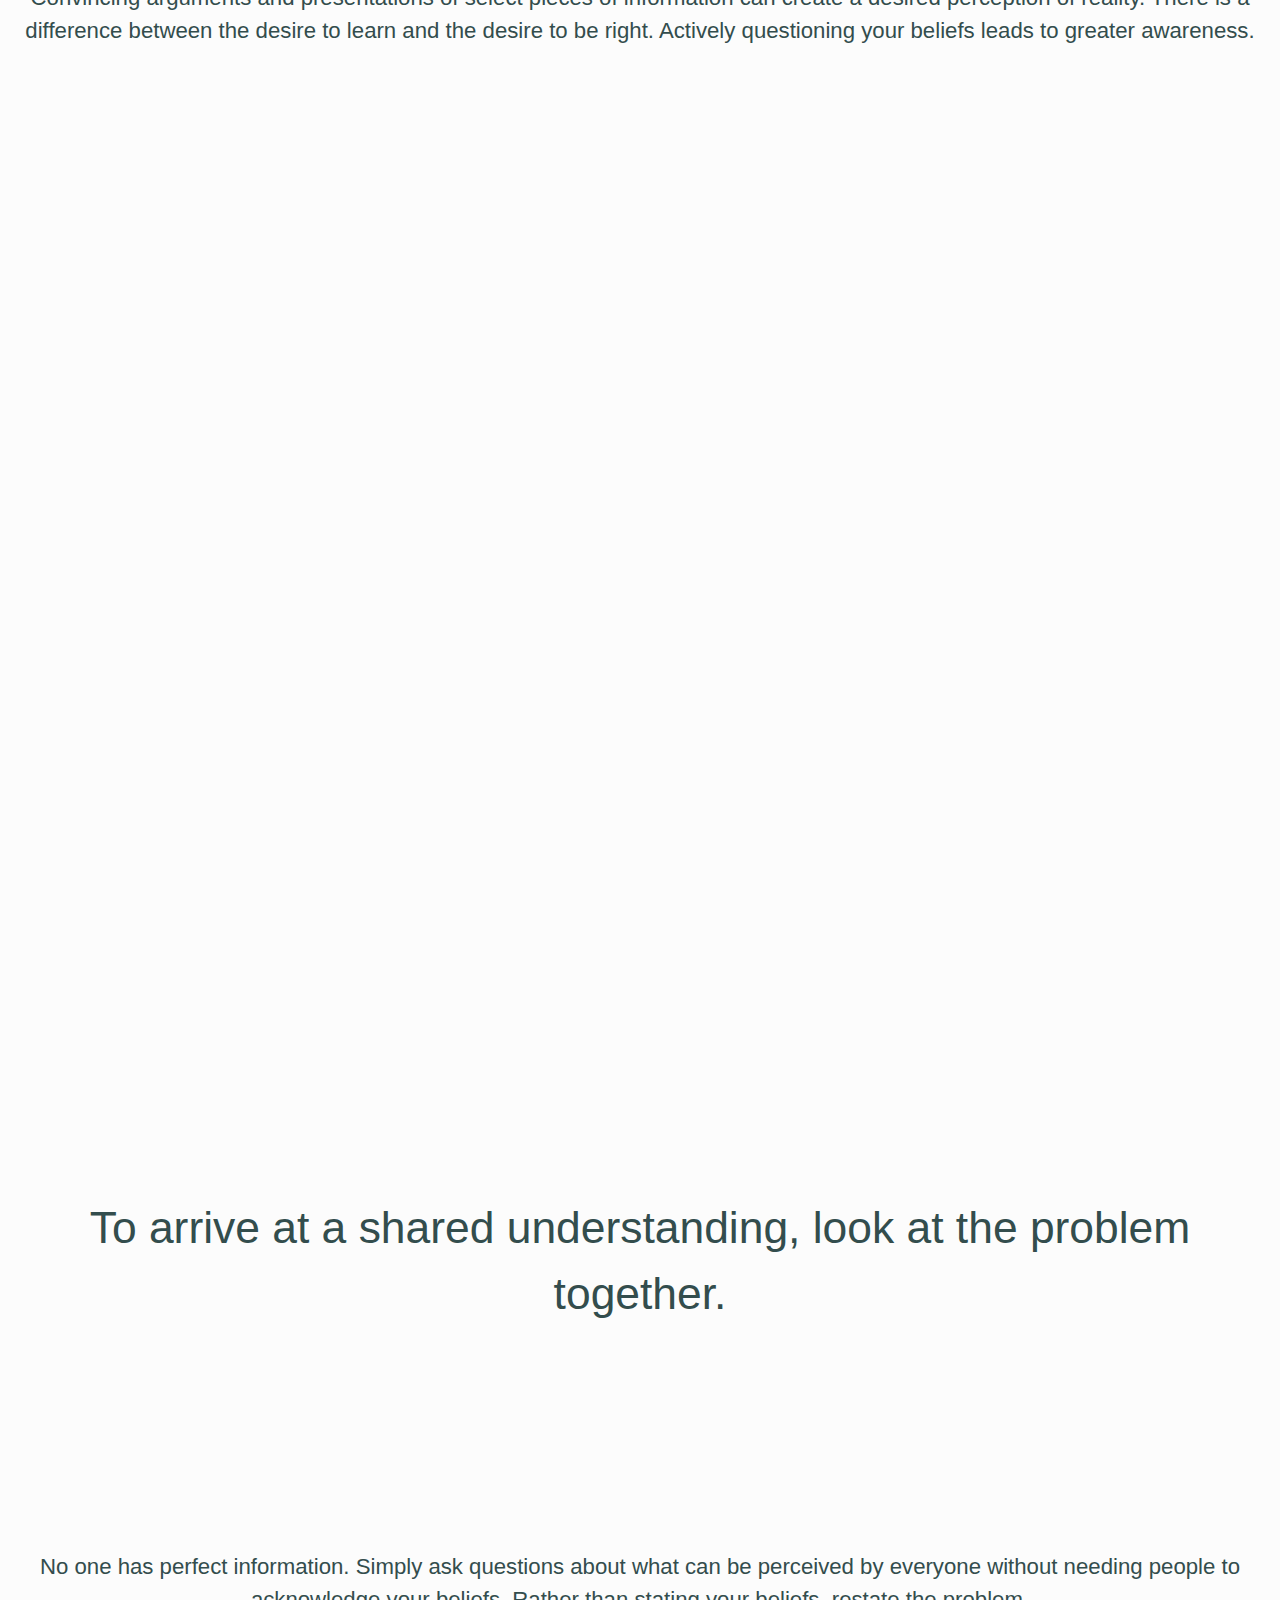
==== commit acad05dc: "Add files via upload" ====
--- a/arthursmid.com/Index.html
+++ b/arthursmid.com/Index.html
@@ -11,7 +11,7 @@
   <link rel="stylesheet" type="text/css" href="reset.css">
   <link rel="stylesheet" type="text/css" href="smid.css">
 </head>
-<body style="padding-top: 0;">
+<body>
   <header>
     <h1>Arthur Smid</h1>
     <nav><ul>
@@ -22,7 +22,6 @@
     </ul>
     </nav>
   </header>
-<div>
 <div class="centered-text">
   <h2>What's your story?</h2>
 </div>
@@ -121,10 +120,176 @@
   <h2>We are social creatures.</h2>
   <p>You are born into a class, race, and culture. Being alone isn’t a favorable condition for survival. You need other people to survive. Your family. Your community. Your friends can help you realize your full potential. You see your higher self in another person and your love nurtures the emergence of the higher self.</p>
 </div>
-
-<div class="centered-text">
-  <h2></h2>
-  <p></p>
-</div>
+<div class="centered-text">
+  <h2>Strong attachments are a survival instinct.</h2>
+  <p>We form bonds with other people to make it in the world. When a relationship becomes an economic partnership, we value an individual by what he or she can contribute.</p>
+</div>
+<div class="centered-text">
+  <h2>In every human encounter, we negotiate status.</h2>
+  <p>Even unconsciously, you assess whether another person can potentially help you, harm you, or neither—they are just another person. The measure of a potential helper tends to be wealth and social status, but the way we value each other is different for every individual. Status isn’t universally recognized. It depends on values created and recognized by a group.</p>
+</div>
+<div class="centered-text">
+  <h2>Morality requires imagination.</h2>
+  <p>What is considered to be moral results from social conditions. Our social structure affords privileges but these benefits can come at the expense of other people and our ecosystem. Abuse of human rights and the environment can be legalized by a court of law. Ethical behavior begins when you imagine yourself as the other.</p>
+</div>
+<div class="centered-text">
+  <h2>Enter the possibility to recognize yourself in another individual.</h2>
+  <p>Your relationship with each person illuminates a different part of yourself. Who are you?</p>
+</div>
+<div class="centered-text">
+  <h2>Education adapts individuals to the social structure.</h2>
+  <p>Individuals learn to protect and propagate their social structure. Business, religion, and government institutions all have explicit and implicit rules. An institution scripts human behavior through incentives and penalties. Beginning with the family we learn to survive in society by adapting to the social structure.</p>
+</div>
+<div class="centered-text">
+  <h2>The interpretation of the world is a human agreement.</h2>
+  <p>Our social group defines acceptable and unacceptable beliefs. People who have different beliefs may be friendly but they’ll disagree. Most of us like to be reassured of our beliefs. We seek the company of people who believe the same story. Because ultimately, it is not a story, it’s our reality.</p>
+</div>
+<div class="centered-text">
+  <h2>Because we desire meaning in our lives, we assign value to the things that give us meaning.</h2>
+  <p>We are active participants in creating meaning. A relationship, a job, a book gives you fulfillment when you find meaning in it. It’s also possible to invest meaning in something that is meaningless. Cultural value can be created but some things are inherently valuable.</p>
+</div>
+<div class="centered-text">
+  <h2>How does an ordinary person respond to problems that affect civilization?</h2>
+  <p>When people feel a problem is too big for them to solve, they may ignore the problem. People are more willing to act if they can join a group. Our shared problems inspire new behavior, new values, a new culture.</p>
+</div>
+<div class="centered-text">
+  <h2>Society encourages certain types of human behavior.</h2>
+  <p>Our economic institutions are founded upon the assumption of endless resources and infinite growth. Even conscientious capitalism requires continuous growth. We have a systemic imbalance between human society and the natural world. Only a change in the structure of our economic institutions can stop the destruction of our ecosystem.</p>
+</div>
+<div class="centered-text">
+  <h2>The separate self is a habit of thought.</h2>
+  <p>What’s happening to other people, to other biological creatures, and to the environment does affect you. In reality we are interrelated with all life on Earth.</p>
+</div>
+<div class="centered-text">
+  <h2>What if having great wealth means having more responsibility to other people?</h2>
+  <p>The pursuit of wealth contains the idea that money separates you from the problems of humanity. It’s possible to deny reality if you are insulated by the work of others who must confront it.</p>
+</div>
+<div class="centered-text">
+  <h2>In social groups, the abuse of power is kept in check by social norms.</h2>
+  <p>The necessary condition to abuse power is isolation. The empowered entity is separate from the group. It can entertain a storyline that justifies an abuse of power. Belief and code of conduct can separate someone from billions of other human beings. And if you have no compassion for other people, you can easily overlook the harm your actions cause.</p>
+</div>
+<div class="centered-text">
+  <h2>People can commit atrocities while believing themselves to be good.</h2>
+  <p>It is possible to believe the nation is just when it must destroy an enemy. We tend to caricature the enemy. We project all our own negative qualities upon the enemy and deny any responsibility in creating the problems we share. The primary conflict in politics is between perceptions of reality. To win, the story doesn’t have to be true. Groups of people are not moved by facts, they are moved by emotion. People create authority by securing support for their definition of reality. Even the denial of reality can become a worldview.</p>
+</div>
+<div class="centered-text">
+  <h2>The state is a prolific source ofnarrative.</h2>
+  <p>The nation coheres around a collective identity. The shared story bolsters the nation. Especially in troubled times, the national story prevails. We need other people most when we perceive threats to survival.</p>
+</div>
+<div class="centered-text">
+  <h2>Culture shapes our response to suffering.</h2>
+  <p>Facing death, an individual intensifies their feeling for being alive. A common question for each culture is, “What is a good death?” Hindus, Jews, Muslims, Christians, Buddhists all have different answers that define death and influence how they live. Your response to death is embodied in your life.</p>
+</div>
+<div class="centered-text">
+  <h2>What is enlightenment?</h2>
+  <p>The conceit of religion is absolute knowledge. To know what God is, to say with certainty, yes this is how things are. That’s the guru’s gambit, professing to know the truth. Everyone is filled with doubt, and the guru knows. The quest for knowledge can find you enlightened one day, endarkened the next. There is no resolution. The quest is infinite.</p>
+</div>
+<div class="centered-text">
+  <h2>What is reality?</h2>
+  <p>Reality is what exists when you stop believing in it.</p>
+</div>
+<div class="centered-text">
+  <h2>Do we will our belief to protect ourselves and our loved ones?</h2>
+  <p>A belief may be chosen because it’s convenient. We may profess to believe something only because it is useful, or even necessary to survive. Justice is the ideal, but our society isn’t. Hopefully, we can recognize a way to live in harmony with other people and our environment.</p>
+</div>
+<div class="centered-text">
+  <h2>We become conscious of consciousness.</h2>
+  <p>Reason assumes form. It can be expressed in words. Awareness is soft by comparison with reason. It can be a feeling, an intuition. Humans are unique in being aware of awareness, but what is aware? Who are you, really?</p>
+</div>
+<div class="centered-text">
+  <h2>When is it dangerous to say the truth?</h2>
+  <p>Being in public and addressing any topic, notice when your voice is blocked. You can refuse to talk about it, that’s okay. It’s blocked. The release happens through becoming conscious of the block. Your mind will explore the resistance. But the isolated mind is not important here, it’s observing the block between yourself and others that really matters.</p>
+</div>
+<div class="centered-text">
+  <h2>The conflict you feel within yourself is embodied in the world.</h2>
+  <p>To heal yourself you help to heal the world. Effort to solve shared problems can unite us.</p>
+</div>
+<div class="centered-text">
+  <h2>A scientific statement is subject to peer review and can be proven wrong.</h2>
+  <p>It’s a challenge to talk about the atomic structure of matter because our language evolved from a sensual experience of the physical world. Looking at atomic models and saying they’re spherical, there is a tendency to think of a solid. But rather, it’s an energetic polarity that bounds the shape of things. When we talk about the quantum world we use mathematics, statistics, and probability to describe how the particles of the atom behave. For physicists, “particle” refers to elements with behavior much different than we expect from particles in the physical world.</p>
+</div>
+<div class="centered-text">
+  <h2>When we recognize the natural course of energy, there is only process and transformation.</h2>
+  <p>The foundation of matter is energetic. Though a wooden table appears static, one hundred years from now, exposed to the elements the table will be different. We don’t know how it will change but it can be predicted. A wooden table can release its stored energy in fire.</p>
+</div>
+<div class="centered-text">
+  <h2>You are everything.</h2>
+  <p>An organism can be maintained until the energy that feeds its growth is exhausted. But this simplifies the matter. Living organisms require an ecosystem.</p>
+</div>
+<div class="centered-text">
+  <h2>From great complexity comes greater organization.</h2>
+  <p>Overpopulation is to blame for environmental problems, but now, maybe that’s misanthropic. People working together can create wonderful things. It’s not people that are the problem but how we behave. And this isn’t to place the burden of guilt upon individuals, because the way institutions organize and drive human behavior largely determines how we interact with the environment.</p>
+</div>
+<div class="centered-text">
+  <h2>Earth is the center of the universe until humanity creates a telescope.</h2>
+  <p>People tell stories about nature. Stories can transfer information from place to place and from generation to generation. Through culture, we have the ability to develop our knowledge. New instruments, new data, and new means of communication result in new interpretations of reality.</p>
+</div>
+<div class="centered-text">
+  <h2>The universe is very flat.</h2>
+  <p>We don’t know what happened before the Big Bang. We have no idea what exists outside the universe. Expanding in all directions, the universe has no center because there is no edge. At best we can say, our universe is infinite, or spacetime curvature closes back in on itself. It’s possible the universe is part of an infinity of universes.</p>
+</div>
+<div class="centered-text">
+  <h2>To measure information we reduce it to its smallest part.</h2>
+  <p>The binary state. It’s on or off. The need to quantize information arose through electronic communication, accurately transmitting a signal from one location to a distant place. Everything is connected. Being connected, it doesn’t follow that things aren’t differentiated. Discernment is the operating factor of awareness, intelligence, and information.</p>
+</div>
+<div class="centered-text">
+  <h2>You need discernment to tell the truth.</h2>
+  <p>There is a difference between personal truth and universal truth. People disagree. Seeking the truth isn’t about getting people to agree with you. Listen for any information that is true in what people say. Acknowledge what they said that is true and refrain from negating their point of view. Arguing isn’t as important as modeling a better idea.</p>
+</div>
+<div class="centered-text">
+  <h2>With the desire to learn rather than the desire to be right, we can understand different perspectives.</h2>
+  <p>The more you share your knowledge, the more you learn. Individuals can transform themselves through effort and love.</p>
+</div>
+<div class="centered-text">
+  <h2>Intuition is developed through self-trust.</h2>
+  <p>A young girl could assume she always does the wrong thing, but why would she think that? Why doesn’t she think: she does the right thing?</p>
+</div>
+<div class="centered-text">
+  <h2>Environment and circumstance shape our behavior.</h2>
+  <p>Each individual is unique and at the same time modular. Different people can drink from the same cup. Our hands grip the tool as well as another’s. We can sit in a chair and walk through the door. The human design allows us to share our culture.</p>
+</div>
+<div class="centered-text">
+  <h2>We are form builders.</h2>
+  <p>Humans create form. Some build with wood. Others with steel. We all create form with language. When you speak, you’re building a shared idea.</p>
+</div>
+<div class="centered-text">
+  <h2>Public opinion is what can be voiced in public without fear of reprisal.</h2>
+  <p>Fear can move public opinion away from the truth. One assumption is that everyone has a fear of isolation and fear mediates between opinions and one’s willingness to speak them.</p>
+</div>
+<div class="centered-text">
+  <h2>Trust, science, and values play significant roles in understanding the world.</h2>
+  <p>Given the great diversity of nature and of human cultures, there is only one thing that truly unites us: our dependence upon the natural world. We must assert the value of future generations, human health, and the planet over the financial goals of a few industries. It is hard to deny that a healthy ecosystem is necessary for our well being.</p>
+</div>
+<div class="centered-text">
+  <h2>Eating is a sensual experience of our interdependence with nature.</h2>
+  <p>We are interdependent with plants, animals, even soil micro-organisms. Our food comes from the earth. Our energy comes from the sun. Our life depends on the environment.</p>
+</div>
+<div class="centered-text">
+  <h2>Nature is all that remains of being there.</h2>
+  <p>The individual is not as important as the ecosystem that gives it life. Through greater awareness, it may be possible to live in harmony with nature. In an infinity of time, even improbable events can occur.</p>
+</div>
+<div class="centered-text">
+  <h2>Life is without an end.</h2>
+  <p>The individual is temporary.</p>
+</div>
+<div class="centered-text">
+  <h2>The success of the pattern is the replication of the pattern.</h2>
+  <p>Genetic information can outlive the individual. In the egg, a billion characters code the development from embryo to adult. Within the body, each cell contains information to recreate the entire organism. By creating endless copies of itself, the gene ensures its survival. The replication of the pattern is the success of the pattern.</p>
+</div>
+<div class="centered-text">
+  <h2>Building the archetype.</h2>
+  <p>Our genetic information could be viewed as our archetypal form, but it doesn’t lend itself to myth and symbolic representation as the human figure does. Each culture creates archetypal forms. They are in churches, museums, books, advertisements. Endless replication of the archetype is its best protection.</p>
+</div>
+<div class="centered-text">
+  <h2>Great stories live within people.</h2>
+  <p>An accurate representation of belief is human drama. Misunderstanding creates drama. The drama of life creates understanding. What happens when you drop the storyline? What happens when there’s no point of view to defend? Who is the observer?</p>
+</div>
+<div class="centered-text">
+  <h2>Of all the stories ever told, the most important are the ones you believe.</h2>
+  <p>Books will fade in memory but stories remain. Within an architecture of sustained belief we inhabit the world.</p>
+</div>
+<footer>
+  <p>©2018 Arthur Smid. All Rights Reserved.</p>
+</footer>
 </body>
 </html>
--- a/arthursmid.com/smid.css
+++ b/arthursmid.com/smid.css
@@ -8,7 +8,7 @@
   font-size: 0.925em;
   line-height: 1.50;
   height: 100%;
-  padding-top: 3em;
+  padding-top: 2em;
 }
 header {
   width: 100%;
@@ -59,7 +59,7 @@
 .centered-text {
   text-align: center;
   width: 100%;
-  height: 90vh;
+  height: 118vh;
   display: flex;
   flex-direction: column;
   align-items: center;
@@ -101,9 +101,6 @@
   font-family: "Helvetica Neue", Arial, Helvetica, sans-serif;
   color: #334d4d;
   font-weight: 200;
-}
-footer p {
-
 }
 /* end of styles for index.html */
 /* books */
@@ -177,7 +174,7 @@
 /* end of styles for notebook */
 /* notebook-page styles */
 .notebook-page {
-  padding: 1.7em 1em 4em 1em;
+  padding: 1.75em 1em 4em 1em;
   max-width: 52em;
   margin: auto;
 }
@@ -208,7 +205,22 @@
   width: 26em;
   padding-left: 1em;
   padding-bottom: 1em;
-
+}
+@media (max-width: 767px) {
+  figure {
+    width: 100%;
+  }
+  figcaption {
+    width: 100%;
+    padding-left: 0;
+  }
+}
+blockquote {
+    display: block;
+    margin-top: 1em;
+    margin-bottom: 1em;
+    margin-left: 40px;
+    margin-right: 40px;
 }
 /* end of notebook-page styles */
 /* about style */
